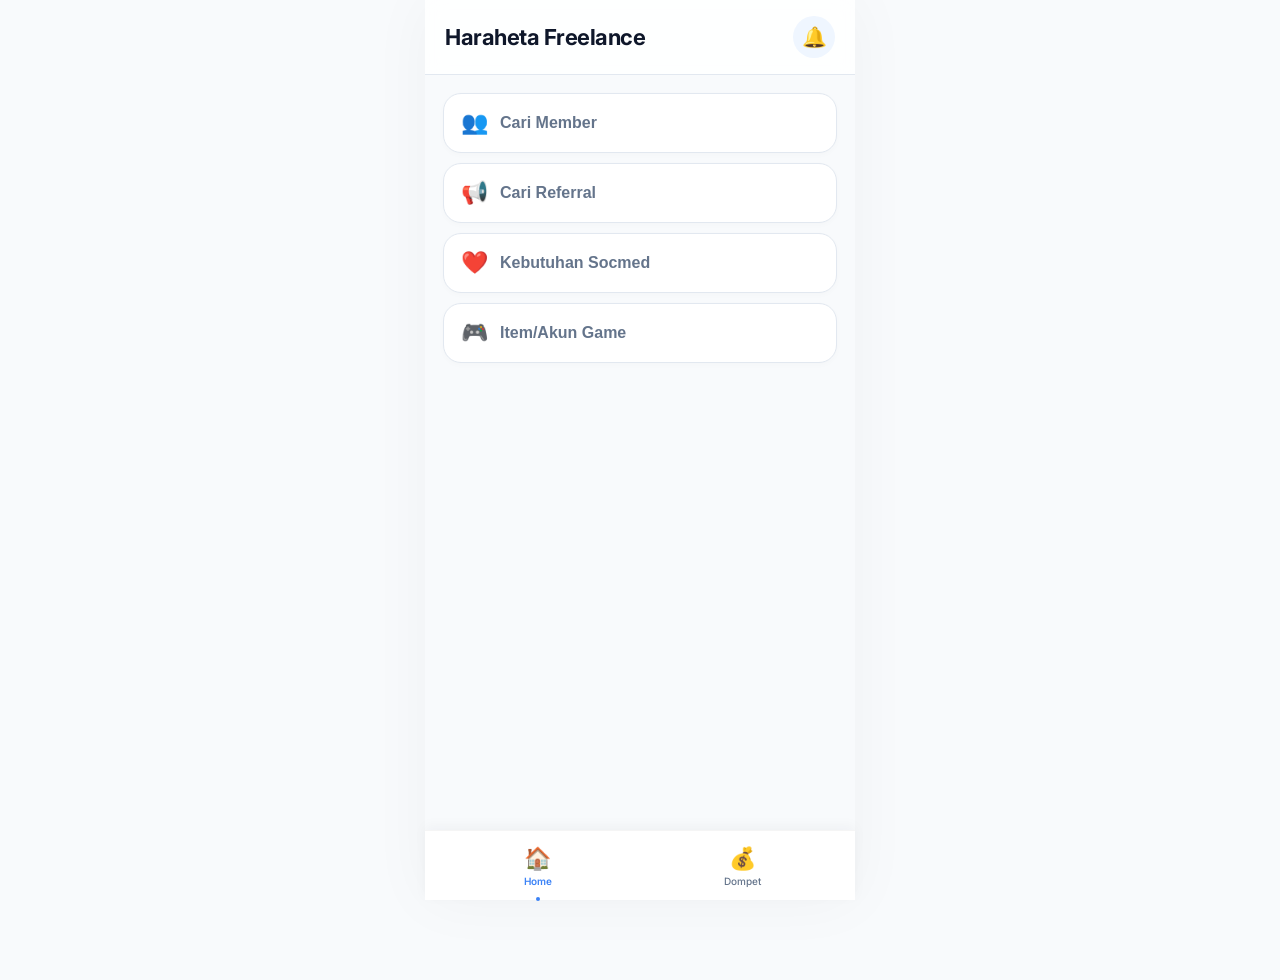
==== index.html @ 8f9dd016 "Add comprehensive withdrawal modal with e-wallet methods (Dana, OVO, Gopay, LinkAja) and xRocket sup" ====
<!DOCTYPE html>
<html lang="id">
<head>
    <meta charset="UTF-8">
    <meta name="viewport" content="width=device-width, initial-scale=1.0, maximum-scale=1.0, user-scalable=no">
    <title>Haraheta Freelance</title>
    <link rel="preconnect" href="https://fonts.googleapis.com">
    <link rel="preconnect" href="https://fonts.gstatic.com" crossorigin>
    <link href="https://fonts.googleapis.com/css2?family=Inter:wght@400;500;600;700&display=swap" rel="stylesheet">
    <script src="https://telegram.org/js/telegram-web-app.js"></script>
    <style>
        :root {
            /* ===== PALET WARNA ===== */
            --primary: #0f172a;       
            --secondary: #3b82f6;     
            --accent-tosca: #0d9488;  
            --bg: #f8fafc;            
            --surface: #ffffff;       
            --text-primary: #1e293b;  
            --text-secondary: #64748b;
            --success: #10b981;       
            --warning: #f59e0b;       
            --danger: #ef4444;        

            --secondary-soft: #eff6ff; 
            --tosca-soft: #ccfbf1;
            --warning-soft: #fef3c7;

            --accent: var(--secondary);
            --accent-soft: var(--secondary-soft);
            --accent-gradient: linear-gradient(135deg, #60a5fa, #3b82f6); 
            
            --divider: #e2e8f0;
            --shadow-card: 0 8px 24px rgba(15, 23, 42, 0.06), 0 2px 6px rgba(15, 23, 42, 0.04);
            --shadow-nav: 0 -4px 12px rgba(15, 23, 42, 0.04);
            
            --radius-2xl: 24px;
            --radius-xl: 18px;
            --radius-lg: 14px;
            --radius-md: 10px;
            --font: 'Inter', -apple-system, BlinkMacSystemFont, 'Segoe UI', Roboto, sans-serif;
            --transition: 0.3s cubic-bezier(0.4, 0, 0.2, 1);
        }

        * { margin: 0; padding: 0; box-sizing: border-box; }

        body {
            font-family: var(--font);
            background: var(--bg);
            color: var(--text-primary);
            display: flex;
            justify-content: center;
            min-height: 100vh;
            padding-bottom: 80px;
            -webkit-tap-highlight-color: transparent;
        }

        .app-container {
            width: 100%;
            max-width: 430px;
            background: var(--bg);
            min-height: 100vh;
            position: relative;
            display: flex;
            flex-direction: column;
            box-shadow: 0 0 60px rgba(0,0,0,0.04);
        }

        .topbar {
            background: rgba(255,255,255,0.85);
            backdrop-filter: blur(10px);
            padding: 16px 20px;
            display: flex;
            align-items: center;
            justify-content: space-between;
            border-bottom: 1px solid var(--divider);
            position: sticky;
            top: 0;
            z-index: 10;
        }
        .topbar h1 {
            font-size: 22px;
            font-weight: 700;
            color: var(--primary);
            letter-spacing: -0.5px;
        }
        .icon-btn {
            background: var(--accent-soft);
            border: none;
            font-size: 20px;
            width: 42px;
            height: 42px;
            border-radius: 50%;
            display: flex;
            align-items: center;
            justify-content: center;
            cursor: pointer;
            transition: transform 0.2s;
        }
        .icon-btn:active { transform: scale(0.92); }

        .page {
            display: none;
            flex: 1;
            padding: 18px;
            flex-direction: column;
            gap: 18px;
            animation: fadeSlide 0.3s ease;
            overflow-y: auto;
        }
        .page.active { display: flex; }

        @keyframes fadeSlide {
            from { opacity: 0; transform: translateY(8px); }
            to { opacity: 1; transform: translateY(0); }
        }

        /* ===== LAYOUT JOBS ===== */
        .jobs-layout {
            display: flex;
            flex-direction: column;
            gap: 16px;
            width: 100%;
            transition: all var(--transition);
        }
        
        .tab-sidebar {
            display: flex;
            flex-direction: column;
            gap: 10px;
            width: 100%;
            transition: width var(--transition);
        }

        .tab-btn {
            display: flex;
            align-items: center;
            background: var(--surface);
            border: 1px solid var(--divider);
            padding: 16px;
            border-radius: var(--radius-xl);
            cursor: pointer;
            color: var(--text-secondary);
            box-shadow: 0 2px 6px rgba(0,0,0,0.02);
            transition: all var(--transition);
            overflow: hidden;
            white-space: nowrap;
        }
        
        .tab-btn.active { 
            background: var(--secondary-soft); 
            color: var(--accent); 
            border-color: var(--accent); 
            box-shadow: 0 4px 12px rgba(59,130,246,0.15); 
        }

        .tab-icon {
            font-size: 22px;
            min-width: 28px;
            display: flex;
            justify-content: center;
        }

        .tab-text {
            font-size: 16px;
            font-weight: 600;
            margin-left: 12px;
            opacity: 1;
            max-width: 200px;
            transition: max-width var(--transition), opacity 0.2s, margin var(--transition);
        }

        .jobs-content {
            display: none;
            flex: 1;
            animation: fadeSlide 0.4s ease;
        }

        .jobs-layout.sidebar-mode {
            flex-direction: row;
            align-items: flex-start;
        }
        .jobs-layout.sidebar-mode .tab-sidebar {
            width: 64px;
            flex-shrink: 0;
            position: sticky;
            top: 0;
        }
        .jobs-layout.sidebar-mode .tab-btn {
            padding: 14px 0;
            justify-content: center;
            border-radius: 16px;
        }
        .jobs-layout.sidebar-mode .tab-text {
            max-width: 0;
            opacity: 0;
            margin-left: 0;
        }
        .jobs-layout.sidebar-mode .jobs-content {
            display: block;
            min-width: 0;
        }

        /* Toast Popup */
        .job-toast {
            position: fixed;
            top: 50%;
            left: 50%;
            transform: translate(-50%, -50%) scale(0.9);
            width: calc(100% - 40px);
            max-width: 390px;
            background: var(--surface);
            border: 2px solid var(--accent);
            padding: 20px;
            border-radius: var(--radius-xl);
            display: flex;
            align-items: center;
            justify-content: center;
            gap: 14px;
            box-shadow: 0 16px 40px rgba(15, 23, 42, 0.15);
            opacity: 0;
            pointer-events: none;
            transition: all 0.15s ease;
            z-index: 9999;
            color: var(--accent);
            font-weight: 700;
        }
        .job-toast.show {
            opacity: 1;
            transform: translate(-50%, -50%) scale(1);
        }

        /* Kartu Tugas */
        .task-card {
            background: var(--surface); border-radius: var(--radius-xl); padding: 18px;
            box-shadow: var(--shadow-card); border: 1px solid rgba(0,0,0,0.03);
            margin-bottom: 12px;
        }
        .task-card:active { transform: scale(0.98); }
        .task-header { display: flex; justify-content: space-between; align-items: center; margin-bottom: 12px; }
        .task-type {
            font-size: 12px; font-weight: 600; padding: 4px 10px; border-radius: 20px;
            background: var(--accent-soft); color: var(--accent);
        }
        .task-price { font-weight: 700; font-size: 20px; color: var(--accent); }
        .task-title { font-weight: 600; font-size: 16px; margin-bottom: 10px; color: var(--text-primary); }
        .task-detail { display: flex; gap: 10px; flex-wrap: wrap; margin-bottom: 14px; }
        .task-detail span {
            background: #f1f5f9; padding: 5px 10px; border-radius: 8px; font-size: 13px;
            color: var(--text-secondary); display: flex; align-items: center; gap: 5px;
        }
        .task-footer { display: flex; justify-content: space-between; align-items: center; }
        .client-rating { font-size: 13px; color: var(--text-secondary); }
        
        .btn-ambil {
            background: var(--accent-gradient); color: white; border: none; padding: 10px 24px;
            border-radius: 30px; font-weight: 600; font-size: 14px; cursor: pointer;
            box-shadow: 0 4px 12px rgba(59,130,246,0.3); transition: all 0.2s;
        }
        .btn-ambil:active { transform: scale(0.95); }
        
        .btn-full { width: 100%; text-align: center; margin-top: 10px; padding: 12px; }

        /* ===== MENU BAWAH (5 ITEM) ===== */
        .bottom-nav {
            position: fixed; bottom: 0; left: 50%; transform: translateX(-50%);
            width: 100%; max-width: 430px; background: rgba(255,255,255,0.9);
            backdrop-filter: blur(12px); display: flex; justify-content: space-between;
            align-items: center; height: 70px; border-top: 1px solid rgba(0,0,0,0.04);
            box-shadow: var(--shadow-nav); padding: 0 10px env(safe-area-inset-bottom, 8px); z-index: 20;
        }
        .nav-item {
            display: flex; flex-direction: column; align-items: center; gap: 4px;
            font-size: 10px; font-weight: 500; color: var(--text-secondary); cursor: pointer;
            padding: 6px; flex: 1; border-radius: 30px; transition: all 0.2s; position: relative;
        }
        .nav-item.active { color: var(--accent); font-weight: 600; }
        .nav-item.active::after {
            content: ''; position: absolute; bottom: -8px; width: 4px; height: 4px;
            background: var(--accent); border-radius: 50%;
        }
        .nav-icon { font-size: 22px; }

        /* Umum - Judul Halaman */
        .page-title { font-size: 20px; font-weight: 700; color: var(--primary); margin-bottom: 8px; }
        .page-subtitle { font-size: 13px; color: var(--text-secondary); margin-bottom: 16px; }

        /* Profile Specific */
        .profile-header { display: flex; flex-direction: column; align-items: center; gap: 12px; margin-bottom: 6px; }
        .avatar-large {
            width: 80px; height: 80px; background: var(--accent-gradient); border-radius: 50%;
            display: flex; align-items: center; justify-content: center; font-size: 36px;
            color: white; font-weight: 700; box-shadow: 0 8px 20px rgba(59,130,246,0.3);
        }
        .profile-name { font-size: 20px; font-weight: 700; color: var(--text-primary); }
        .profile-username { font-size: 14px; color: var(--text-secondary); }
        .profile-id {
            font-size: 12px; color: var(--text-secondary); background: #f1f5f9;
            padding: 4px 10px; border-radius: 20px; display: flex; align-items: center; gap: 6px;
        }
        .badge-row { display: flex; gap: 6px; }
        .badge {
            font-size: 11px; font-weight: 600; padding: 4px 12px; border-radius: 20px;
            background: var(--accent-soft); color: var(--accent);
        }
        .stat-grid { display: grid; grid-template-columns: 1fr 1fr; gap: 12px; }
        .stat-card {
            background: var(--surface); border-radius: var(--radius-lg); padding: 14px;
            box-shadow: var(--shadow-card); text-align: center;
        }
        .stat-value { font-size: 22px; font-weight: 700; color: var(--accent); }
        .stat-label { font-size: 12px; color: var(--text-secondary); margin-top: 4px; }
        
        .referral-menu {
            background: var(--surface); border-radius: var(--radius-xl); padding: 16px;
            box-shadow: var(--shadow-card); display: flex; justify-content: space-between;
            align-items: center; cursor: pointer;
        }
        .referral-menu:active { background: #f8fafc; }

        /* ===== MODAL STYLES ===== */
        .modal-overlay {
            display: none; position: fixed; top: 0; left: 0; right: 0; bottom: 0;
            background: rgba(15,23,42,0.4); backdrop-filter: blur(4px); z-index: 100;
            align-items: flex-end; justify-content: center;
        }
        .modal-overlay.active { display: flex; }
        .modal-sheet {
            background: var(--surface); width: 100%; max-width: 430px;
            border-radius: var(--radius-2xl) var(--radius-2xl) 0 0; padding: 24px 20px 40px;
            box-shadow: 0 -10px 30px rgba(15,23,42,0.1); animation: slideUp 0.3s ease;
            max-height: 88vh; overflow-y: auto;
        }
        @keyframes slideUp {
            from { transform: translateY(100%); }
            to { transform: translateY(0); }
        }
        .modal-sheet h3 { font-size: 18px; margin-bottom: 20px; font-weight: 600; color: var(--primary); }

        .option-card {
            display: flex; align-items: center; justify-content: space-between;
            padding: 16px; border: 1px solid var(--divider); border-radius: var(--radius-lg);
            margin-bottom: 12px; cursor: pointer; background: #ffffff;
            transition: all 0.2s;
        }
        .option-card:active { background: var(--accent-soft); border-color: var(--accent); }
        .option-left { display: flex; align-items: center; gap: 12px; }
        .option-icon {
            width: 48px; height: 48px; border-radius: 12px;
            background: #f1f5f9; display: flex; align-items: center; justify-content: center; font-size: 24px;
        }
        .option-text { font-weight: 500; color: var(--text-primary); }
        .option-text small { display: block; font-size: 12px; color: var(--text-secondary); margin-top: 4px; font-weight: 400; }
        
        .cancel-btn {
            width: 100%; margin-top: 8px; padding: 12px; background: transparent;
            border: 1px solid var(--divider); border-radius: var(--radius-md); font-weight: 600;
            cursor: pointer; font-size: 15px; color: var(--text-primary);
        }

        /* Wallet Specific */
        .balance-card {
            background: var(--surface); border-radius: var(--radius-2xl); padding: 24px;
            box-shadow: var(--shadow-card); text-align: center;
        }
        .balance-label { font-size: 14px; color: var(--text-secondary); margin-bottom: 8px; }
        .balance-amount { font-size: 36px; font-weight: 700; color: var(--primary); }
        .balance-idr { font-size: 14px; color: var(--text-secondary); margin-top: 4px; }
        .action-row { display: flex; gap: 12px; margin-top: 16px; }
        .btn-action {
            flex: 1; padding: 12px; border-radius: var(--radius-md); font-weight: 600;
            font-size: 15px; cursor: pointer; border: none; text-align: center; transition: all 0.2s;
        }
        .btn-deposit { background: var(--accent-gradient); color: white; box-shadow: 0 4px 12px rgba(59,130,246,0.3); }
        .btn-withdraw { background: white; border: 1px solid var(--accent); color: var(--accent); }
        .btn-action:active { transform: scale(0.95); }
        
        .section-title { font-weight: 600; font-size: 16px; margin-bottom: 8px; color: var(--primary); }
        .tx-list { display: flex; flex-direction: column; gap: 10px; }
        .tx-item {
            background: var(--surface); border-radius: var(--radius-md); padding: 12px;
            display: flex; justify-content: space-between; align-items: center; box-shadow: 0 2px 6px rgba(0,0,0,0.02);
        }
        .tx-info { display: flex; flex-direction: column; }
        .tx-title { font-weight: 500; font-size: 14px; color: var(--text-primary); }
        .tx-date { font-size: 12px; color: var(--text-secondary); }
        .tx-amount { font-weight: 600; font-size: 14px; }
        .tx-amount.plus { color: var(--success); } 
        .tx-amount.minus { color: var(--danger); } 

        /* Form Inputs (Digunakan di Deploy & Submit) */
        .field-group { margin-bottom: 16px; }
        .field-label { display: block; font-size: 13px; font-weight: 600; color: var(--text-secondary); margin-bottom: 8px; }
        .amount-input-wrap {
            display: flex; align-items: center; border: 1px solid var(--divider);
            border-radius: var(--radius-md); padding: 0 14px; background: white;
        }
        .amount-input-wrap span { color: var(--text-secondary); font-weight: 600; font-size: 15px; }
        .amount-input-wrap input {
            border: none; outline: none; flex: 1; padding: 13px 8px; font-size: 16px;
            font-weight: 600; font-family: var(--font); color: var(--text-primary); background: transparent; min-width: 0;
        }
        .textarea-input {
            width: 100%; border: 1px solid var(--divider); border-radius: var(--radius-md);
            padding: 12px 14px; font-size: 14px; font-family: var(--font); resize: none;
            min-height: 70px; outline: none; color: var(--text-primary);
        }
        .textarea-input:focus { border-color: var(--accent); }
        
        .confirm-btn {
            width: 100%; padding: 14px; border-radius: var(--radius-md); border: none;
            background: var(--accent-gradient); color: white; font-weight: 700; font-size: 15px;
            cursor: pointer; box-shadow: 0 4px 12px rgba(59,130,246,0.3); margin-top: 4px;
        }
        .confirm-btn:active { transform: scale(0.97); }
        .confirm-btn:disabled { opacity: 0.5; cursor: not-allowed; box-shadow: none; transform: none; }

        /* ===== WITHDRAWAL MODAL & FORMS ===== */
        .withdrawal-tabs {
            display: flex; background: var(--surface); border-radius: var(--radius-lg);
            padding: 4px; gap: 4px; margin-bottom: 16px; box-shadow: var(--shadow-card);
        }
        .withdrawal-tab-btn {
            flex: 1; text-align: center; padding: 10px; border: none; background: transparent;
            border-radius: var(--radius-md); font-size: 12px; font-weight: 600; color: var(--text-secondary);
            cursor: pointer; transition: all 0.2s;
        }
        .withdrawal-tab-btn.active {
            background: var(--accent-gradient); color: white; box-shadow: 0 4px 10px rgba(59,130,246,0.25);
        }

        .withdrawal-content { display: none; }
        .withdrawal-content.active { display: block; }

        .ewallet-methods {
            display: grid; grid-template-columns: repeat(2, 1fr); gap: 8px; margin-bottom: 16px;
        }
        .ewallet-method-btn {
            padding: 12px; border-radius: var(--radius-md); border: 1px solid var(--divider);
            background: white; font-size: 13px; font-weight: 600; color: var(--text-secondary);
            cursor: pointer; text-align: center; transition: all 0.2s; display: flex; flex-direction: column;
            align-items: center; gap: 6px;
        }
        .ewallet-method-btn .emoji { font-size: 24px; }
        .ewallet-method-btn.active {
            background: var(--accent-soft); border-color: var(--accent); color: var(--accent);
        }

        .amount-estimate-box {
            background: var(--secondary-soft); border-radius: var(--radius-md);
            padding: 12px 14px; margin-bottom: 16px; font-size: 13px; color: var(--text-primary);
        }

        .withdrawal-address-help {
            background: var(--bg); border-left: 3px solid var(--accent);
            border-radius: var(--radius-md); padding: 10px 12px; margin-bottom: 12px;
            font-size: 12px; color: var(--text-secondary); line-height: 1.5;
        }

        .withdrawal-toast {
            position: fixed; bottom: 80px; left: 50%; transform: translateX(-50%);
            background: var(--surface); border: 2px solid var(--success);
            padding: 12px 16px; border-radius: var(--radius-md); box-shadow: 0 8px 24px rgba(15, 23, 42, 0.12);
            display: flex; align-items: center; gap: 10px; font-size: 13px; font-weight: 600;
            color: var(--success); animation: slideInUp 0.3s ease; z-index: 9999;
            white-space: nowrap; max-width: 90%;
            opacity: 0; pointer-events: none;
        }
        .withdrawal-toast.show {
            opacity: 1;
            animation: slideInUp 0.3s ease forwards;
        }

        .field-error { display: none; font-size: 12px; color: var(--danger); margin-top: 6px; }
        .field-error.show { display: block; }

        .empty-state {
            text-align: center; padding: 40px 20px; color: var(--text-secondary);
            font-size: 13px; line-height: 1.6; background: var(--surface); border-radius: var(--radius-xl);
            border: 1px dashed var(--divider);
        }

        .upload-box {
            border: 2px dashed var(--divider);
            border-radius: var(--radius-md);
            padding: 24px;
            text-align: center;
            color: var(--text-secondary);
            cursor: pointer;
            margin-bottom: 16px;
            background: var(--bg);
            transition: all 0.2s;
        }
        .upload-box:active { background: #e2e8f0; }
        .upload-icon { font-size: 32px; margin-bottom: 8px; color: var(--secondary); display: block;}
    </style>
</head>
<body>
    <div class="app-container">
        <div class="topbar">
            <h1>Haraheta Freelance</h1>
            <button class="icon-btn">🔔</button>
        </div>

        <!-- 1. JOBS PAGE (MARKETPLACE) -->
        <div class="page active" id="page-jobs">
            <div class="jobs-layout" id="jobsLayout">
                
                <div class="tab-sidebar">
                    <button class="tab-btn" data-tab="member"><span class="tab-icon">👥</span><span class="tab-text">Cari Member</span></button>
                    <button class="tab-btn" data-tab="referral"><span class="tab-icon">📢</span><span class="tab-text">Cari Referral</span></button>
                    <button class="tab-btn" data-tab="socmed"><span class="tab-icon">❤️</span><span class="tab-text">Kebutuhan Socmed</span></button>
                    <button class="tab-btn" data-tab="other"><span class="tab-icon">🎮</span><span class="tab-text">Item/Akun Game</span></button>
                </div>

                <div class="jobs-content" id="jobsContent">
                    <div id="tasks-member" style="display:none;"></div>
                    <div id="tasks-referral" style="display:none;"></div>
                    <div id="tasks-socmed" style="display:none;"></div>
                    <div id="tasks-other" style="display:none;"></div>
                </div>
            </div>

            <!-- Toast Pop-up 0.3 Detik -->
            <div id="jobToast" class="job-toast"></div>
        </div>

        <!-- 4. DOMPET PAGE -->
        <div class="page" id="page-wallet">
            <div class="balance-card">
                <div class="balance-label">Saldo Tersedia</div>
                <div class="balance-amount" id="walletBalanceAmount">Rp 0</div>
                <div class="balance-idr" id="walletBalanceUsdt">≈ 0 USDT</div>
                <div class="action-row">
                    <button class="btn-action btn-deposit" id="depositBtn">➕ Deposit</button>
                    <button class="btn-action btn-withdraw" id="withdrawBtn">💸 Withdraw</button>
                </div>
            </div>

            <div class="section-title" style="margin-top:16px;">📋 Transaksi Terakhir</div>
            <div class="tx-list" id="txList">
                <div class="empty-state" style="padding:20px;">Belum ada transaksi.</div>
            </div>
        </div>

        <!-- WITHDRAWAL MODAL -->
        <div class="modal-overlay" id="withdrawalModal">
            <div class="modal-sheet">
                <div style="display: flex; justify-content: space-between; align-items: center; margin-bottom: 20px;">
                    <h3>💸 Withdraw Saldo</h3>
                    <button id="closeWithdrawalModal" style="background: none; border: none; font-size: 24px; cursor: pointer; color: var(--text-secondary);">✕</button>
                </div>

                <!-- Tabs -->
                <div class="withdrawal-tabs">
                    <button class="withdrawal-tab-btn active" data-withdrawal-tab="xrocket">🚀 xRocket</button>
                    <button class="withdrawal-tab-btn" data-withdrawal-tab="ewallet">💳 E-Wallet</button>
                </div>

                <!-- xRocket Content -->
                <div id="xrocketWithdrawContent" class="withdrawal-content active">
                    <div class="withdrawal-address-help">
                        📍 <strong>TON/USDT Wallet Address</strong><br>
                        Masukkan address dompet TON atau USDT kamu dari xRocket/Tonkeeper/OKX Wallet, dsb.
                    </div>

                    <div class="field-group">
                        <label class="field-label" for="xrocketAmountInput">Jumlah Withdraw (Rp)</label>
                        <div class="amount-input-wrap">
                            <span>Rp</span>
                            <input type="text" inputmode="numeric" id="xrocketAmountInput" placeholder="Min. Rp 50.000">
                        </div>
                        <div class="field-error" id="xrocketAmountError" style="margin-top: 6px;">Minimal withdraw Rp 50.000</div>
                        <div class="amount-estimate-box" style="margin-top: 10px;">
                            Estimasi: <strong id="xrocketUsdtEstimate">0 USDT</strong>
                        </div>
                    </div>

                    <div class="field-group">
                        <label class="field-label" for="xrocketAddressInput">TON/USDT Wallet Address</label>
                        <input type="text" class="textarea-input" id="xrocketAddressInput" style="min-height: 50px;" placeholder="EQ... atau 0x...">
                        <div class="field-error" id="xrocketAddressError"></div>
                    </div>

                    <button class="confirm-btn" id="btnXrocketWithdraw">Withdraw Sekarang</button>
                </div>

                <!-- E-Wallet Content -->
                <div id="ewalletWithdrawContent" class="withdrawal-content" style="display: none;">
                    <div class="field-group">
                        <label class="field-label">Pilih Metode E-Wallet</label>
                        <div class="ewallet-methods">
                            <button class="ewallet-method-btn" data-ewallet-method="dana">
                                <span class="emoji">💜</span>
                                <span>DANA</span>
                            </button>
                            <button class="ewallet-method-btn" data-ewallet-method="ovo">
                                <span class="emoji">🟣</span>
                                <span>OVO</span>
                            </button>
                            <button class="ewallet-method-btn" data-ewallet-method="gopay">
                                <span class="emoji">🔵</span>
                                <span>GoPay</span>
                            </button>
                            <button class="ewallet-method-btn" data-ewallet-method="linkaja">
                                <span class="emoji">🟡</span>
                                <span>LinkAja</span>
                            </button>
                        </div>
                    </div>

                    <div class="field-group">
                        <label class="field-label" for="ewalletAmountInput">Jumlah Withdraw (Rp)</label>
                        <div class="amount-input-wrap">
                            <span>Rp</span>
                            <input type="text" inputmode="numeric" id="ewalletAmountInput" placeholder="Min. Rp 50.000">
                        </div>
                        <div class="field-error" id="ewalletAmountError" style="margin-top: 6px;">Minimal withdraw Rp 50.000</div>
                        <div class="amount-estimate-box" style="margin-top: 10px;">
                            <div id="ewalletFeeEstimate">Rp 0 + Rp 10.000 (biaya) = <strong>Rp 10.000</strong></div>
                        </div>
                    </div>

                    <div class="field-group">
                        <label class="field-label" for="ewalletPhoneInput">Nomor Telepon E-Wallet</label>
                        <div class="amount-input-wrap">
                            <span>+62</span>
                            <input type="text" inputmode="tel" id="ewalletPhoneInput" placeholder="812345678 (tanpa 0 di depan)">
                        </div>
                    </div>

                    <button class="confirm-btn" id="btnEwalletWithdraw">Withdraw Sekarang</button>
                </div>

                <p style="font-size: 11px; color: var(--text-secondary); margin-top: 12px; text-align: center; line-height: 1.5;">
                    ⏳ Withdrawal sedang diproses. Kamu akan menerima notifikasi Telegram saat selesai.
                </p>
            </div>
        </div>

        <!-- Withdrawal Toast -->
        <div id="withdrawalToast" class="withdrawal-toast"></div>

        <!-- BOTTOM NAVIGATION -->
        <div class="bottom-nav">
            <div class="nav-item active" onclick="switchPage('page-jobs')">
                <span class="nav-icon">🏠</span> <span>Home</span>
            </div>
            <div class="nav-item" onclick="switchPage('page-wallet')">
                <span class="nav-icon">💰</span> <span>Dompet</span>
            </div>
        </div>
    </div>

    <script src="js/withdrawalManager.js"></script>
    <script>
        // Main App Scripts
        function switchPage(pageId) {
            document.querySelectorAll('.page').forEach(p => p.classList.remove('active'));
            document.getElementById(pageId)?.classList.add('active');
            
            document.querySelectorAll('.nav-item').forEach(n => n.classList.remove('active'));
            event.target.closest('.nav-item')?.classList.add('active');
        }

        // Withdraw button handler
        document.getElementById('withdrawBtn')?.addEventListener('click', () => {
            document.getElementById('withdrawalModal')?.classList.add('active');
        });

        document.getElementById('closeWithdrawalModal')?.addEventListener('click', () => {
            document.getElementById('withdrawalModal')?.classList.remove('active');
        });

        // Tab switching for withdrawal
        document.querySelectorAll('[data-withdrawal-tab]').forEach(btn => {
            btn.addEventListener('click', () => {
                const tab = btn.getAttribute('data-withdrawal-tab');
                document.querySelectorAll('[data-withdrawal-tab]').forEach(b => b.classList.remove('active'));
                btn.classList.add('active');
                
                document.getElementById('xrocketWithdrawContent').style.display = tab === 'xrocket' ? 'block' : 'none';
                document.getElementById('ewalletWithdrawContent').style.display = tab === 'ewallet' ? 'block' : 'none';
            });
        });

        // E-wallet method selection
        document.querySelectorAll('[data-ewallet-method]').forEach(btn => {
            btn.addEventListener('click', () => {
                document.querySelectorAll('[data-ewallet-method]').forEach(b => b.classList.remove('active'));
                btn.classList.add('active');
            });
        });

        // xRocket amount input formatter
        document.getElementById('xrocketAmountInput')?.addEventListener('input', (e) => {
            const digits = e.target.value.replace(/\D/g, '');
            e.target.value = digits ? Number(digits).toLocaleString('id-ID') : '';
            
            const amount = parseInt(digits) || 0;
            const usdt = (amount / 16300).toFixed(2);
            document.getElementById('xrocketUsdtEstimate').textContent = amount > 0 ? `${usdt} USDT (~Rp ${amount.toLocaleString('id-ID')})` : '0 USDT';
        });

        // E-wallet amount input formatter
        document.getElementById('ewalletAmountInput')?.addEventListener('input', (e) => {
            const digits = e.target.value.replace(/\D/g, '');
            e.target.value = digits ? Number(digits).toLocaleString('id-ID') : '';
            
            const amount = parseInt(digits) || 0;
            const fee = 10000;
            const total = amount + fee;
            document.getElementById('ewalletFeeEstimate').innerHTML = `
                Rp ${amount.toLocaleString('id-ID')} + Rp ${fee.toLocaleString('id-ID')} (biaya) = <strong>Rp ${total.toLocaleString('id-ID')}</strong>
            `;
        });
    </script>
</body>
</html>
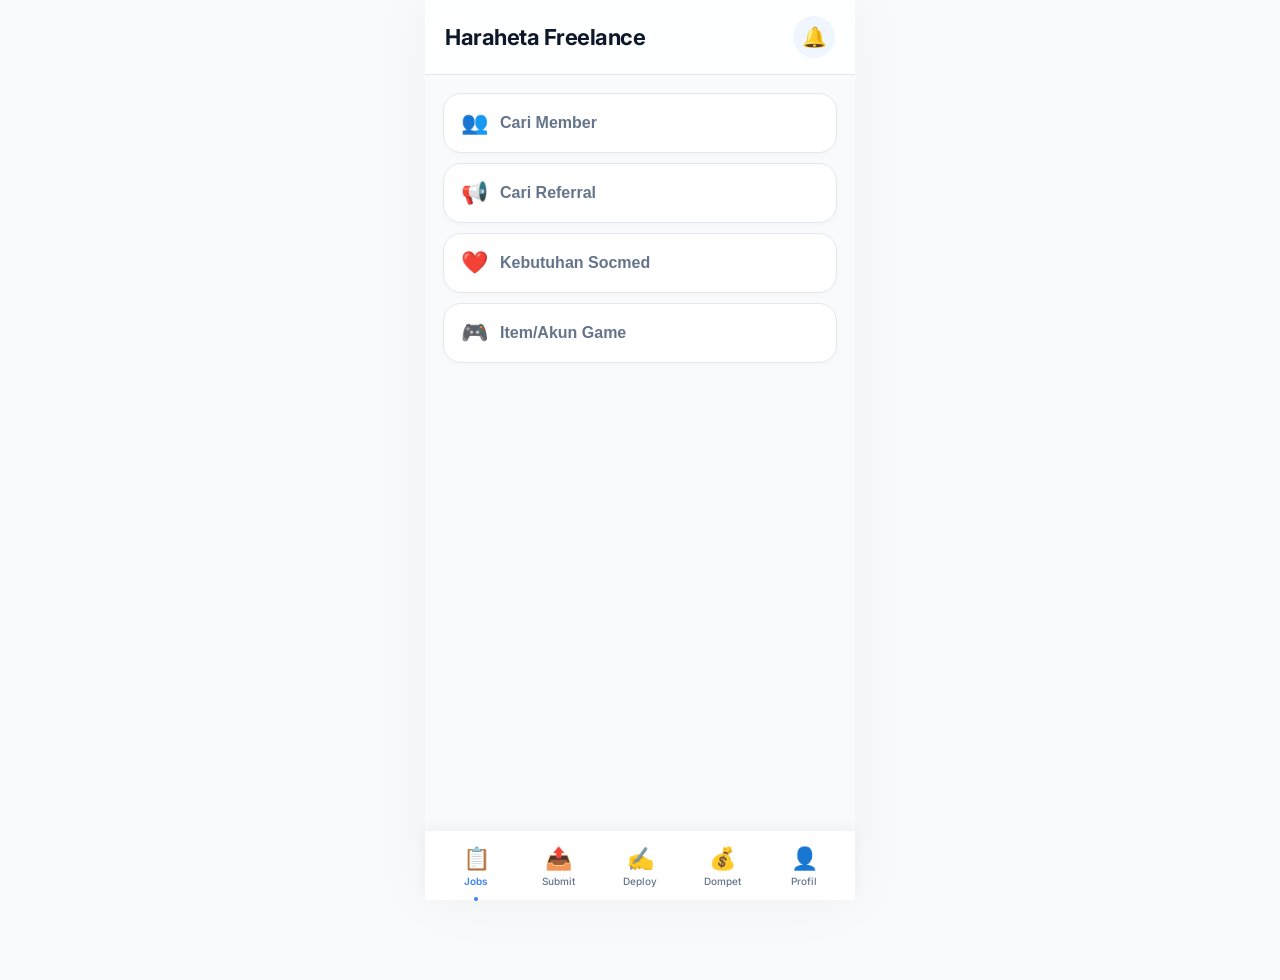
==== commit e0400690: "fix: restore full app and merge new withdrawal modal" ====
--- a/index.html
+++ b/index.html
@@ -415,6 +415,86 @@
         .confirm-btn:active { transform: scale(0.97); }
         .confirm-btn:disabled { opacity: 0.5; cursor: not-allowed; box-shadow: none; transform: none; }
 
+        /* ===== UI DEPLOY TASK ===== */
+        .job-type-select { display: flex; gap: 8px; margin-bottom: 16px; overflow-x: auto; white-space: nowrap; padding-bottom: 4px;}
+        .job-type-select::-webkit-scrollbar { display: none; }
+        .job-type-btn {
+            flex: 1 0 auto; padding: 12px 16px; border-radius: var(--radius-md); border: 1px solid var(--divider);
+            background: white; font-size: 13px; font-weight: 600; cursor: pointer; color: var(--text-secondary); text-align: center;
+        }
+        .job-type-btn.active { background: var(--accent-soft); border-color: var(--accent); color: var(--accent); }
+        
+        .quick-amounts { display: flex; gap: 8px; margin-top: 10px; flex-wrap: wrap; }
+        .quick-amount-btn {
+            padding: 7px 14px; border-radius: 20px; border: 1px solid var(--divider);
+            background: white; font-size: 12px; font-weight: 600; cursor: pointer; color: var(--text-secondary);
+        }
+        .quick-amount-btn.active { background: var(--accent-soft); border-color: var(--accent); color: var(--accent); }
+        
+        .escrow-note {
+            display: flex; gap: 8px; background: var(--warning-soft); border: 1px solid var(--warning);
+            border-radius: var(--radius-md); padding: 10px 12px; font-size: 12px; color: #b45309; 
+            margin-bottom: 16px; align-items: flex-start;
+        }
+        .fee-breakdown {
+            background: var(--bg); border-radius: var(--radius-md); padding: 12px 14px;
+            margin-bottom: 16px; display: flex; flex-direction: column; gap: 6px;
+        }
+        .fee-row { display: flex; justify-content: space-between; font-size: 13px; color: var(--text-primary); }
+        .fee-row span:first-child { color: var(--text-secondary); }
+        .fee-row.total { border-top: 1px solid var(--divider); padding-top: 6px; margin-top: 2px; font-weight: 700; }
+
+        /* ===== PANEL ORDER MEMBER (DEPLOY) ===== */
+        .target-select { display: grid; grid-template-columns: repeat(3, 1fr); gap: 8px; }
+        .target-btn {
+            display: flex; flex-direction: column; align-items: center; gap: 5px;
+            padding: 14px 6px; border-radius: var(--radius-md); border: 1px solid var(--divider);
+            background: white; cursor: pointer; transition: all 0.2s;
+        }
+        .target-icon { font-size: 20px; }
+        .target-label { font-size: 12px; font-weight: 600; color: var(--text-secondary); }
+        .target-btn.active { background: var(--accent-soft); border-color: var(--accent); }
+        .target-btn.active .target-label { color: var(--accent); }
+
+        .price-tier-note {
+            font-size: 12px; color: var(--text-secondary); background: var(--bg);
+            border: 1px dashed var(--divider); border-radius: var(--radius-md);
+            padding: 10px 12px; margin-bottom: 16px; line-height: 1.5;
+        }
+        .price-tier-note strong { color: var(--accent); }
+
+        .member-estimate-box {
+            background: var(--secondary-soft); border-radius: var(--radius-md);
+            padding: 12px 14px; margin-bottom: 16px; display: flex; flex-direction: column; gap: 6px;
+        }
+        .estimate-row { display: flex; justify-content: space-between; font-size: 13px; color: var(--text-primary); }
+        .estimate-row span:first-child { color: var(--text-secondary); }
+        .estimate-row.highlight { font-weight: 700; font-size: 15px; color: var(--accent); }
+
+        .antidup-card {
+            background: var(--surface); border: 1px solid var(--divider); border-radius: var(--radius-lg);
+            padding: 14px 16px; margin-bottom: 16px; transition: all 0.2s;
+        }
+        .antidup-card.is-active { border-color: var(--success); background: #f0fdf4; }
+        .antidup-head { display: flex; align-items: center; justify-content: space-between; gap: 12px; margin-bottom: 8px; }
+        .antidup-title { font-weight: 600; font-size: 14px; color: var(--text-primary); }
+        .antidup-desc { font-size: 12px; color: var(--text-secondary); line-height: 1.5; margin: 0; }
+        .antidup-status { font-size: 12px; color: var(--success); font-weight: 600; line-height: 1.5; }
+
+        .switch { position: relative; display: inline-block; width: 44px; height: 24px; flex-shrink: 0; }
+        .switch input { opacity: 0; width: 0; height: 0; }
+        .switch .slider {
+            position: absolute; cursor: pointer; top: 0; left: 0; right: 0; bottom: 0;
+            background-color: #cbd5e1; transition: 0.2s; border-radius: 24px;
+        }
+        .switch .slider:before {
+            position: absolute; content: ""; height: 18px; width: 18px; left: 3px; bottom: 3px;
+            background-color: white; transition: 0.2s; border-radius: 50%;
+        }
+        .switch input:checked + .slider { background-color: var(--accent); }
+        .switch input:checked + .slider:before { transform: translateX(20px); }
+        .switch input:disabled + .slider { cursor: not-allowed; opacity: 0.85; }
+
         /* ===== WITHDRAWAL MODAL & FORMS ===== */
         .withdrawal-tabs {
             display: flex; background: var(--surface); border-radius: var(--radius-lg);
@@ -428,10 +508,8 @@
         .withdrawal-tab-btn.active {
             background: var(--accent-gradient); color: white; box-shadow: 0 4px 10px rgba(59,130,246,0.25);
         }
-
         .withdrawal-content { display: none; }
         .withdrawal-content.active { display: block; }
-
         .ewallet-methods {
             display: grid; grid-template-columns: repeat(2, 1fr); gap: 8px; margin-bottom: 16px;
         }
@@ -445,34 +523,88 @@
         .ewallet-method-btn.active {
             background: var(--accent-soft); border-color: var(--accent); color: var(--accent);
         }
-
         .amount-estimate-box {
             background: var(--secondary-soft); border-radius: var(--radius-md);
             padding: 12px 14px; margin-bottom: 16px; font-size: 13px; color: var(--text-primary);
         }
-
         .withdrawal-address-help {
             background: var(--bg); border-left: 3px solid var(--accent);
             border-radius: var(--radius-md); padding: 10px 12px; margin-bottom: 12px;
             font-size: 12px; color: var(--text-secondary); line-height: 1.5;
         }
-
         .withdrawal-toast {
             position: fixed; bottom: 80px; left: 50%; transform: translateX(-50%);
             background: var(--surface); border: 2px solid var(--success);
             padding: 12px 16px; border-radius: var(--radius-md); box-shadow: 0 8px 24px rgba(15, 23, 42, 0.12);
-            display: flex; align-items: center; gap: 10px; font-size: 13px; font-weight: 600;
+            display: flex; align-items: center; justify-content: center; gap: 10px; font-size: 13px; font-weight: 600;
             color: var(--success); animation: slideInUp 0.3s ease; z-index: 9999;
-            white-space: nowrap; max-width: 90%;
+            max-width: 90%; text-align: center; line-height: 1.4;
             opacity: 0; pointer-events: none;
         }
         .withdrawal-toast.show {
             opacity: 1;
             animation: slideInUp 0.3s ease forwards;
         }
+        @keyframes slideInUp {
+            from { transform: translate(-50%, 12px); opacity: 0; }
+            to { transform: translate(-50%, 0); opacity: 1; }
+        }
 
         .field-error { display: none; font-size: 12px; color: var(--danger); margin-top: 6px; }
         .field-error.show { display: block; }
+
+        /* ===== PANEL ORDER REFERRAL (DEPLOY) ===== */
+        .ref-tier-select { display: flex; flex-direction: column; gap: 10px; }
+        .ref-tier-btn {
+            display: flex; align-items: flex-start; gap: 12px; text-align: left;
+            padding: 14px; border-radius: var(--radius-lg); border: 1px solid var(--divider);
+            background: white; cursor: pointer; transition: all 0.2s;
+        }
+        .ref-tier-btn.active { background: var(--accent-soft); border-color: var(--accent); }
+        .ref-tier-emoji { font-size: 24px; flex-shrink: 0; line-height: 1.3; }
+        .ref-tier-text { display: flex; flex-direction: column; gap: 2px; }
+        .ref-tier-name { font-weight: 600; font-size: 14px; color: var(--text-primary); }
+        .ref-tier-desc { font-size: 12px; color: var(--text-secondary); line-height: 1.4; }
+        .ref-tier-btn.active .ref-tier-name { color: var(--accent); }
+
+        /* ===== PANEL ORDER SOCMED (DEPLOY) ===== */
+        .platform-grid { display: grid; grid-template-columns: repeat(5, 1fr); gap: 8px; }
+        .platform-btn {
+            display: flex; flex-direction: column; align-items: center; gap: 4px;
+            padding: 10px 4px; border-radius: var(--radius-md); border: 1px solid var(--divider);
+            background: white; cursor: pointer; transition: all 0.2s;
+        }
+        .platform-btn .platform-icon { font-size: 20px; line-height: 1; }
+        .platform-btn .platform-label { font-size: 10px; font-weight: 600; color: var(--text-secondary); text-align: center; line-height: 1.2; }
+        .platform-btn.active { background: var(--accent-soft); border-color: var(--accent); }
+        .platform-btn.active .platform-label { color: var(--accent); }
+
+        .action-chip-list { display: flex; flex-wrap: wrap; gap: 8px; }
+        .action-chip {
+            padding: 8px 14px; border-radius: 16px; border: 1px solid var(--divider);
+            background: white; cursor: pointer; display: flex; flex-direction: column;
+            align-items: center; gap: 2px; transition: all 0.2s;
+        }
+        .action-chip span:first-child { font-size: 12px; font-weight: 600; color: var(--text-secondary); }
+        .action-chip-price { font-size: 11px; font-weight: 700; color: var(--accent); }
+        .action-chip.active { background: var(--accent-soft); border-color: var(--accent); }
+        .action-chip.active span:first-child { color: var(--accent); }
+
+        /* ===== PANEL REKBER GAME (DEPLOY) ===== */
+        .rekber-type-grid { display: grid; grid-template-columns: repeat(2, 1fr); gap: 8px; }
+        .rekber-type-btn {
+            padding: 12px 10px; border-radius: var(--radius-md); border: 1px solid var(--divider);
+            background: white; font-size: 12px; font-weight: 600; color: var(--text-secondary);
+            cursor: pointer; text-align: center; transition: all 0.2s;
+        }
+        .rekber-type-btn.active { background: var(--accent-soft); border-color: var(--accent); color: var(--accent); }
+
+        .rekber-agree-row {
+            display: flex; align-items: flex-start; gap: 10px; padding: 12px;
+            background: var(--bg); border: 1px solid var(--divider); border-radius: var(--radius-md);
+            margin-bottom: 4px; cursor: pointer; font-size: 12px; color: var(--text-secondary); line-height: 1.5;
+        }
+        .rekber-agree-row input[type="checkbox"] { margin-top: 2px; flex-shrink: 0; width: 16px; height: 16px; accent-color: var(--accent); }
 
         .empty-state {
             text-align: center; padding: 40px 20px; color: var(--text-secondary);
@@ -480,6 +612,35 @@
             border: 1px dashed var(--divider);
         }
 
+        /* ===== SUBTAB CLIENT DI HALAMAN DEPLOY (beda model dari tab Jobs & chip job-type) ===== */
+        .deploy-subtabs {
+            display: flex; background: var(--surface); border-radius: var(--radius-lg);
+            padding: 4px; gap: 4px; margin-bottom: 18px; box-shadow: var(--shadow-card);
+        }
+        .deploy-subtab-btn {
+            flex: 1; text-align: center; padding: 10px 4px; border: none; background: transparent;
+            border-radius: var(--radius-md); font-size: 11px; font-weight: 600; color: var(--text-secondary);
+            cursor: pointer; transition: all 0.2s; display: flex; flex-direction: column; align-items: center; gap: 3px;
+        }
+        .deploy-subtab-icon { font-size: 17px; line-height: 1; }
+        .deploy-subtab-btn.active { background: var(--accent-gradient); color: white; box-shadow: 0 4px 10px rgba(59,130,246,0.25); }
+
+        .monitor-claim-row {
+            display: flex; align-items: flex-start; gap: 10px;
+            background: var(--bg); border-radius: var(--radius-md); padding: 10px 12px;
+            margin-top: 8px; font-size: 12px; color: var(--text-secondary);
+        }
+        .proof-thumb {
+            width: 56px; height: 56px; object-fit: cover; border-radius: var(--radius-md);
+            border: 1px solid var(--divider); cursor: pointer; flex-shrink: 0; background: white;
+        }
+        .proof-thumb-empty {
+            width: 56px; height: 56px; border-radius: var(--radius-md); border: 1px dashed var(--divider);
+            display: flex; align-items: center; justify-content: center; text-align: center;
+            font-size: 9px; color: var(--text-secondary); flex-shrink: 0; background: var(--surface); line-height: 1.3;
+        }
+
+        /* ===== UI SUBMIT TASK (Bukti Upload) ===== */
         .upload-box {
             border: 2px dashed var(--divider);
             border-radius: var(--radius-md);
@@ -525,6 +686,449 @@
             <div id="jobToast" class="job-toast"></div>
         </div>
 
+        <!-- 2. SUBMIT PAGE (HALAMAN KHUSUS WORKER) -->
+        <div class="page" id="page-submit">
+            <div class="page-title">📤 Submit Tugas</div>
+            <div class="page-subtitle">Kirim bukti screenshot tugas yang sudah kamu ambil.</div>
+
+            <!-- Subtab khusus client, muncul begitu pernah deploy minimal 1 job -->
+            <div class="deploy-subtabs" id="clientSubtabs" style="display:none;">
+                <button class="deploy-subtab-btn active" data-subtab="submit">
+                    <span class="deploy-subtab-icon">📤</span><span>Submit Tugas</span>
+                </button>
+                <button class="deploy-subtab-btn" data-subtab="monitor">
+                    <span class="deploy-subtab-icon">👀</span><span>Monitor Live</span>
+                </button>
+                <button class="deploy-subtab-btn" data-subtab="history">
+                    <span class="deploy-subtab-icon">📜</span><span>History</span>
+                </button>
+            </div>
+
+            <div id="submitTugasContent">
+                <div id="submitActiveList"></div>
+                <div class="section-title" id="submitDoneLabel" style="display:none; margin-top:8px;">✅ Menunggu Review</div>
+                <div id="submitDoneList"></div>
+            </div>
+
+            <!-- Konten Monitor Live: job yang masih jalan/belum ditutup client -->
+            <div id="clientMonitorContent" style="display:none;">
+                <div class="page-subtitle" style="margin-bottom:12px;">Pantau progres worker di job yang lagi kamu deploy. Setujui bukti, lalu tutup job kalau udah selesai.</div>
+                <div id="monitorJobsList"></div>
+            </div>
+
+            <!-- Konten History: job yang udah ditutup client -->
+            <div id="clientHistoryContent" style="display:none;">
+                <div class="page-subtitle" style="margin-bottom:12px;">Riwayat semua job yang sudah kamu selesaikan.</div>
+                <div id="historyJobsList"></div>
+            </div>
+
+            <!-- Modal Submit Bukti -->
+            <div class="modal-overlay" id="submitProofModal">
+                <div class="modal-sheet">
+                    <h3>📷 Upload Bukti Tugas</h3>
+                    <p style="font-size: 13px; color: var(--text-secondary); margin-bottom: 16px;">Pastikan screenshot jelas dan menampilkan bahwa kamu sudah menyelesaikan instruksi klien.</p>
+                    
+                    <div class="upload-box" id="uploadArea">
+                        <span class="upload-icon">📸</span>
+                        <span style="font-weight: 600;">Tap untuk Upload Screenshot</span>
+                    </div>
+                    <input type="file" id="proofFileInput" accept="image/*" style="display:none;">
+
+                    <div class="field-group">
+                        <label class="field-label" for="submitLinkInput">Username Akun / Link Profil kamu</label>
+                        <input type="text" class="textarea-input" id="submitLinkInput" style="min-height: 40px;" placeholder="Contoh: @username / link profil twitter">
+                    </div>
+
+                    <button class="confirm-btn" id="btnSubmitProof">Kirim ke Klien</button>
+                    <button class="cancel-btn" onclick="document.getElementById('submitProofModal').classList.remove('active')">Batal</button>
+                </div>
+            </div>
+
+            <!-- Modal Preview Screenshot (buat Client review di Monitor Live) -->
+            <div class="modal-overlay" id="proofPreviewModal">
+                <div class="modal-sheet">
+                    <h3>📸 Bukti Screenshot Worker</h3>
+                    <img id="proofPreviewImage" src="" alt="Bukti screenshot worker" style="width:100%; border-radius:var(--radius-md); margin-bottom:16px; border:1px solid var(--divider); display:block;">
+                    <div id="proofPreviewLinkRow" style="font-size:13px; color:var(--text-secondary); margin-bottom:16px; word-break:break-all;"></div>
+                    <button class="cancel-btn" onclick="document.getElementById('proofPreviewModal').classList.remove('active')">Tutup</button>
+                </div>
+            </div>
+        </div>
+
+        <!-- 3. DEPLOY PAGE (HALAMAN KHUSUS CLIENT - PINDAHAN DARI MODAL) -->
+        <div class="page" id="page-deploy">
+            <div class="page-title">✍️ Deploy Job Baru</div>
+            <div class="page-subtitle">Pasang iklan tugas mikro kamu di sini.</div>
+
+            <div class="job-type-select" id="jobTypeSelect">
+                <button class="job-type-btn active" data-type="member">👥 Member</button>
+                <button class="job-type-btn" data-type="referral">📢 Referral</button>
+                <button class="job-type-btn" data-type="socmed">❤️ Socmed</button>
+                <button class="job-type-btn" data-type="rekber">🎮 Rekber Game</button>
+            </div>
+
+            <!-- ===== PANEL KHUSUS: ORDER MEMBER ===== -->
+            <div id="memberOrderPanel">
+                <div class="field-group">
+                    <label class="field-label">Mau Beli Member untuk Apa?</label>
+                    <div class="target-select" id="targetSelect">
+                        <button class="target-btn active" data-target="grup">
+                            <span class="target-icon">👥</span><span class="target-label">Grup</span>
+                        </button>
+                        <button class="target-btn" data-target="channel">
+                            <span class="target-icon">📢</span><span class="target-label">Channel</span>
+                        </button>
+                        <button class="target-btn" data-target="both">
+                            <span class="target-icon">👥📢</span><span class="target-label">Keduanya</span>
+                        </button>
+                    </div>
+                </div>
+
+                <div class="field-group" id="groupLinkGroup">
+                    <label class="field-label" for="groupLinkInput">Link Grup Telegram</label>
+                    <input type="text" class="textarea-input" style="min-height:44px;" id="groupLinkInput" placeholder="t.me/namagrupkamu">
+                </div>
+                <div class="field-group" id="channelLinkGroup" style="display:none;">
+                    <label class="field-label" for="channelLinkInput">Link Channel Telegram</label>
+                    <input type="text" class="textarea-input" style="min-height:44px;" id="channelLinkInput" placeholder="t.me/namachannelkamu">
+                </div>
+
+                <div class="field-group">
+                    <label class="field-label" for="memberBudgetInput">Atur Bujet Kamu Sendiri</label>
+                    <div class="amount-input-wrap">
+                        <span>Rp</span>
+                        <input type="text" inputmode="numeric" id="memberBudgetInput" placeholder="0">
+                    </div>
+                    <div class="quick-amounts" id="memberQuickAmounts">
+                        <button class="quick-amount-btn" data-amount="20000">20rb</button>
+                        <button class="quick-amount-btn" data-amount="40000">40rb</button>
+                        <button class="quick-amount-btn" data-amount="60000">60rb</button>
+                        <button class="quick-amount-btn" data-amount="80000">80rb</button>
+                        <button class="quick-amount-btn" data-amount="100000">100rb</button>
+                    </div>
+                    <div class="field-error" id="memberBudgetError">Bujet minimal Rp 10.000</div>
+                </div>
+
+                <div class="price-tier-note">
+                    Harga <strong>Rp250/member</strong> untuk bujet di bawah Rp50.000, dan <strong>Rp200/member</strong> untuk bujet Rp50.000 ke atas. Tier dihitung dari nominal bujet di atas.
+                </div>
+
+                <div class="member-estimate-box">
+                    <div class="estimate-row"><span>Harga per member</span><span id="estPricePerMember">Rp 0</span></div>
+                    <div class="estimate-row highlight"><span>Estimasi member masuk</span><span id="estMemberCount">0 member</span></div>
+                </div>
+
+                <div class="field-group antidup-card" id="antiDupCard">
+                    <div class="antidup-head">
+                        <div class="antidup-title">🛡️ Anti-Duplikat Worker</div>
+                        <label class="switch">
+                            <input type="checkbox" id="antiDupToggle" disabled>
+                            <span class="slider"></span>
+                        </label>
+                    </div>
+                    <p class="antidup-desc" id="antiDupDesc">Memeriksa status fitur kamu...</p>
+                    <div class="antidup-status" id="antiDupStatus" style="display:none;">✅ Fitur sudah aktif di akun kamu — gratis untuk semua order berikutnya, gak akan ditagih lagi.</div>
+                </div>
+
+                <div class="field-group antidup-card" id="memberSSCard">
+                    <div class="antidup-head">
+                        <div class="antidup-title">📸 Worker Wajib Kirim Screenshot Bukti?</div>
+                        <label class="switch">
+                            <input type="checkbox" id="memberRequireSSToggle" checked>
+                            <span class="slider"></span>
+                        </label>
+                    </div>
+                    <p class="antidup-desc" id="memberSSDesc">Kalau dimatikan, worker cukup tandai tugas selesai tanpa upload bukti.</p>
+                    <div class="antidup-status" id="memberSSAutoNote" style="display:none;">🤖 Otomatis nonaktif — Anti-Duplikat pakai bot pengawas, worker gak perlu kirim SS manual lagi.</div>
+                </div>
+            </div>
+
+            <!-- ===== PANEL KHUSUS: ORDER REFERRAL ===== -->
+            <div id="referralOrderPanel" style="display:none;">
+                <div class="field-group">
+                    <label class="field-label">Pilih Tier Referral</label>
+                    <div class="ref-tier-select" id="refTierSelect">
+                        <button class="ref-tier-btn active" data-tier="1">
+                            <span class="ref-tier-emoji">👆</span>
+                            <span class="ref-tier-text">
+                                <span class="ref-tier-name">Tier 1 — Klik & Baca</span>
+                                <span class="ref-tier-desc">Worker cuma perlu buka link & baca sampai selesai</span>
+                            </span>
+                        </button>
+                        <button class="ref-tier-btn" data-tier="2">
+                            <span class="ref-tier-emoji">🎯</span>
+                            <span class="ref-tier-text">
+                                <span class="ref-tier-name">Tier 2 — Kondisi Khusus</span>
+                                <span class="ref-tier-desc">Ada syarat tambahan, bayaran per referral kamu yang atur</span>
+                            </span>
+                        </button>
+                    </div>
+                </div>
+
+                <div class="field-group">
+                    <label class="field-label" for="refLinkInput">Link Referral</label>
+                    <input type="text" class="textarea-input" style="min-height:44px;" id="refLinkInput" placeholder="https://link-referral-kamu.com">
+                </div>
+
+                <div class="field-group">
+                    <label class="field-label" for="refUsernameInput">Username Kamu (buat verifikasi)</label>
+                    <input type="text" class="textarea-input" style="min-height:44px;" id="refUsernameInput" placeholder="@usernamekamu">
+                </div>
+
+                <!-- TIER 1: klik & baca doang -->
+                <div id="refTier1Fields">
+                    <div class="field-group">
+                        <label class="field-label" for="refTier1InstructionInput">Instruksi Singkat (1 baris)</label>
+                        <input type="text" class="textarea-input" style="min-height:44px;" id="refTier1InstructionInput" placeholder="Contoh: klik link, scroll sampai bawah">
+                    </div>
+                    <div class="field-group">
+                        <label class="field-label" for="refTier1CountInput">Jumlah Klik/Referral yang Dibutuhkan</label>
+                        <div class="amount-input-wrap">
+                            <span>#</span>
+                            <input type="text" inputmode="numeric" id="refTier1CountInput" placeholder="0">
+                        </div>
+                        <div class="quick-amounts" id="refTier1QuickCount">
+                            <button class="quick-amount-btn" data-count="50">50</button>
+                            <button class="quick-amount-btn" data-count="100">100</button>
+                            <button class="quick-amount-btn" data-count="250">250</button>
+                            <button class="quick-amount-btn" data-count="500">500</button>
+                        </div>
+                    </div>
+                    <div class="price-tier-note">Harga flat <strong>Rp200/klik</strong> untuk Tier 1.</div>
+                </div>
+
+                <!-- TIER 2: kondisi khusus -->
+                <div id="refTier2Fields" style="display:none;">
+                    <div class="field-group">
+                        <label class="field-label" for="refTier2InstructionInput">Jelasin Apa yang Harus Dikerjain</label>
+                        <textarea class="textarea-input" id="refTier2InstructionInput" rows="3" placeholder="Contoh: daftar pakai link, verifikasi nomor HP, deposit minimal 50rb sampai approved."></textarea>
+                    </div>
+                    <div class="field-group">
+                        <label class="field-label" for="refTier2PriceInput">Bayaran per Referral Berhasil</label>
+                        <div class="amount-input-wrap">
+                            <span>Rp</span>
+                            <input type="text" inputmode="numeric" id="refTier2PriceInput" placeholder="Min 1.000">
+                        </div>
+                        <div class="field-error" id="refTier2PriceError">Bayaran per referral minimal Rp 1.000</div>
+                    </div>
+                    <div class="field-group">
+                        <label class="field-label" for="refTier2CountInput">Target Jumlah Referral</label>
+                        <div class="amount-input-wrap">
+                            <span>#</span>
+                            <input type="text" inputmode="numeric" id="refTier2CountInput" placeholder="0">
+                        </div>
+                    </div>
+                    <div class="price-tier-note">Bujet di atas Rp1.000/referral cocok buat task yang lebih ribet (daftar, verifikasi, dsb).</div>
+                </div>
+
+                <div class="member-estimate-box" id="refEstimateBox">
+                    <div class="estimate-row"><span>Harga per referral</span><span id="refEstPrice">Rp 0</span></div>
+                    <div class="estimate-row"><span>Target jumlah referral</span><span id="refEstCount">0 orang</span></div>
+                    <div class="estimate-row highlight"><span>Total bayaran worker</span><span id="refEstSubtotal">Rp 0</span></div>
+                </div>
+
+                <div class="field-group antidup-card">
+                    <div class="antidup-head">
+                        <div class="antidup-title">📸 Worker Wajib Kirim Screenshot Bukti?</div>
+                        <label class="switch">
+                            <input type="checkbox" id="referralRequireSSToggle" checked>
+                            <span class="slider"></span>
+                        </label>
+                    </div>
+                    <p class="antidup-desc">Kalau dimatikan, worker cukup tandai tugas selesai tanpa upload bukti.</p>
+                </div>
+            </div>
+
+            <!-- ===== PANEL KHUSUS: ORDER SOCMED ===== -->
+            <div id="socmedOrderPanel" style="display:none;">
+                <div class="field-group">
+                    <label class="field-label">Pilih Platform</label>
+                    <div class="platform-grid" id="platformGrid"></div>
+                </div>
+
+                <div class="field-group">
+                    <label class="field-label">Pilih Aksi</label>
+                    <div class="action-chip-list" id="actionChipList"></div>
+                </div>
+
+                <div class="field-group">
+                    <label class="field-label" for="socmedTargetInput">Link Postingan / Username / Toko Target</label>
+                    <input type="text" class="textarea-input" style="min-height:44px;" id="socmedTargetInput" placeholder="Link postingan, profil, atau toko target">
+                </div>
+
+                <div class="field-group">
+                    <label class="field-label" for="socmedBudgetInput">Atur Bujet Kamu Sendiri</label>
+                    <div class="amount-input-wrap">
+                        <span>Rp</span>
+                        <input type="text" inputmode="numeric" id="socmedBudgetInput" placeholder="0">
+                    </div>
+                    <div class="quick-amounts" id="socmedQuickAmounts">
+                        <button class="quick-amount-btn" data-amount="20000">20rb</button>
+                        <button class="quick-amount-btn" data-amount="50000">50rb</button>
+                        <button class="quick-amount-btn" data-amount="100000">100rb</button>
+                        <button class="quick-amount-btn" data-amount="200000">200rb</button>
+                    </div>
+                    <div class="field-error" id="socmedBudgetError">Bujet minimal Rp 10.000</div>
+                </div>
+
+                <div class="member-estimate-box" id="socmedEstimateBox">
+                    <div class="estimate-row"><span>Platform & Aksi</span><span id="socmedEstLabel">-</span></div>
+                    <div class="estimate-row"><span>Harga per aksi</span><span id="socmedEstPrice">Rp 0</span></div>
+                    <div class="estimate-row highlight"><span>Estimasi worker dapat</span><span id="socmedEstCount">0 orang</span></div>
+                </div>
+
+                <div class="field-group antidup-card">
+                    <div class="antidup-head">
+                        <div class="antidup-title">📸 Worker Wajib Kirim Screenshot Bukti?</div>
+                        <label class="switch">
+                            <input type="checkbox" id="socmedRequireSSToggle" checked>
+                            <span class="slider"></span>
+                        </label>
+                    </div>
+                    <p class="antidup-desc">Kalau dimatikan, worker cukup tandai tugas selesai tanpa upload bukti.</p>
+                </div>
+            </div>
+
+            <!-- ===== PANEL KHUSUS: REKBER GAME ===== -->
+            <div id="rekberOrderPanel" style="display:none;">
+                <div class="field-group">
+                    <label class="field-label">Tipe Transaksi</label>
+                    <div class="rekber-type-grid" id="rekberTypeGrid">
+                        <button class="rekber-type-btn active" data-type="jual_akun">🎮 Jual Akun</button>
+                        <button class="rekber-type-btn" data-type="jual_item">📦 Jual Item/Currency</button>
+                    </div>
+                </div>
+
+                <div class="field-group">
+                    <label class="field-label" for="rekberGameInput">Nama Game/Aplikasi</label>
+                    <input type="text" class="textarea-input" style="min-height:44px;" id="rekberGameInput" placeholder="Misal: Mobile Legends" list="rekberGameList">
+                    <datalist id="rekberGameList">
+                        <option value="Mobile Legends: Bang Bang">
+                        <option value="PUBG Mobile">
+                        <option value="Free Fire">
+                        <option value="Genshin Impact">
+                        <option value="Valorant">
+                        <option value="Honkai: Star Rail">
+                        <option value="Call of Duty: Mobile">
+                        <option value="Clash of Clans">
+                        <option value="Clash Royale">
+                        <option value="Roblox">
+                        <option value="Arena of Valor">
+                        <option value="Honor of Kings">
+                        <option value="League of Legends: Wild Rift">
+                        <option value="Point Blank">
+                        <option value="Growtopia">
+                        <option value="Stumble Guys">
+                    </datalist>
+                </div>
+
+                <div class="field-group">
+                    <label class="field-label">Platform</label>
+                    <div class="quick-amounts" id="rekberPlatformSelect">
+                        <button class="quick-amount-btn active" data-platform="mobile">📱 Mobile</button>
+                        <button class="quick-amount-btn" data-platform="pc">💻 PC</button>
+                        <button class="quick-amount-btn" data-platform="console">🎮 Console</button>
+                        <button class="quick-amount-btn" data-platform="cross">🌐 Cross-Platform</button>
+                    </div>
+                </div>
+
+                <div class="field-group">
+                    <label class="field-label" for="rekberServerInput">Server/Region</label>
+                    <input type="text" class="textarea-input" style="min-height:44px;" id="rekberServerInput" placeholder="Misal: Asia, Indonesia, SEA, dll (opsional)">
+                </div>
+
+                <div class="field-group">
+                    <label class="field-label" for="rekberDescInput">Deskripsi Detail</label>
+                    <textarea class="textarea-input" id="rekberDescInput" rows="3" placeholder="Jelasin detail: rank, skin, jumlah item, kondisi akun, dll. Sertakan link screenshot bukti kalau ada."></textarea>
+                </div>
+
+                <div class="field-group">
+                    <label class="field-label" for="rekberContactInput">Username/Kontak Penjual</label>
+                    <input type="text" class="textarea-input" style="min-height:44px;" id="rekberContactInput" placeholder="@usernamekamu">
+                </div>
+
+                <div class="field-group">
+                    <label class="field-label" for="rekberPriceInput">Harga yang Diinginkan</label>
+                    <div class="amount-input-wrap">
+                        <span>Rp</span>
+                        <input type="text" inputmode="numeric" id="rekberPriceInput" placeholder="0">
+                    </div>
+                    <div class="field-error" id="rekberPriceError">Harga minimal Rp 10.000</div>
+                </div>
+
+                <div class="member-estimate-box" id="rekberEstimateBox">
+                    <div class="estimate-row"><span>Ongkos post listing</span><span>Rp 1.000</span></div>
+                    <div class="estimate-row highlight"><span>Estimasi fee rekber (Haraheta Tim)</span><span id="rekberEstFee">Rp 0</span></div>
+                </div>
+
+                <div class="field-group antidup-card" id="harahetaCard">
+                    <div class="antidup-head">
+                        <div class="antidup-title">🛡️ Pakai Jasa Rekber Admin Haraheta <span style="color:var(--accent);">(Direkomendasikan)</span></div>
+                        <label class="switch">
+                            <input type="checkbox" id="rekberHarahetaToggle">
+                            <span class="slider"></span>
+                        </label>
+                    </div>
+                    <p class="antidup-desc">Aktifkan buat baca detail fee rekber & lanjut posting listing kamu. Transaksi di sini wajib lewat Tim Haraheta.</p>
+                </div>
+
+                <label class="rekber-agree-row" id="rekberAgreeRow">
+                    <input type="checkbox" id="rekberAgreeCheck">
+                    <span>Saya konfirmasi item/jasa ini bukan hasil curian, cheat, hack, atau ilegal, dan transaksi ini sesuai aturan platform & Telegram.</span>
+                </label>
+            </div>
+
+            <!-- Modal Penjelasan Fee Rekber Admin Haraheta -->
+            <div class="modal-overlay" id="harahetaFeeModal">
+                <div class="modal-sheet">
+                    <h3>🛡️ Jasa Rekber Admin Haraheta</h3>
+                    <p style="font-size:13px; color:var(--text-secondary); margin-bottom:16px; line-height:1.6;">
+                        Tim Haraheta jadi penengah transaksi kamu biar aman dari penipuan. Begini struktur fee-nya:
+                    </p>
+                    <div class="fee-breakdown" style="margin-bottom:16px;">
+                        <div class="fee-row"><span>Transaksi &lt; Rp100.000</span><span>Rp1.000 / kelipatan Rp10rb</span></div>
+                        <div class="fee-row"><span>Rp100.000 – Rp1.000.000</span><span>Flat Rp10.000</span></div>
+                        <div class="fee-row"><span>&gt; Rp1.000.000</span><span>5% dari nilai transaksi</span></div>
+                    </div>
+                    <p style="font-size:12px; color:var(--text-secondary); margin-bottom:20px; line-height:1.6;">
+                        Fee ini <strong>belum dipotong sekarang</strong>. Baru berlaku pas transaksi diproses Tim Haraheta setelah ketemu pembeli/penjual. Ongkos post listing tetap Rp1.000 flat, terpisah dari fee ini.
+                    </p>
+                    <button class="cancel-btn" onclick="document.getElementById('harahetaFeeModal').classList.remove('active')">Tutup, Saya Paham</button>
+                </div>
+            </div>
+
+            <!-- ===== PANEL GENERIK: LAINNYA ===== -->
+            <div id="genericOrderPanel" style="display:none;">
+                <div class="field-group">
+                    <label class="field-label" for="jobTitleInput">Judul Job & Instruksi Singkat</label>
+                    <textarea class="textarea-input" id="jobTitleInput" placeholder="Contoh: Tolong follow dan retweet postingan teratas akun @contoh, wajib real account." rows="3"></textarea>
+                </div>
+
+                <div class="field-group">
+                    <label class="field-label" for="jobAmountInput">Total Nominal Hadiah untuk Worker (Escrow)</label>
+                    <div class="amount-input-wrap">
+                        <span>Rp</span>
+                        <input type="text" inputmode="numeric" id="jobAmountInput" placeholder="0">
+                    </div>
+                    <div class="quick-amounts" id="jobQuickAmounts">
+                        <button class="quick-amount-btn" data-amount="25000">25rb</button>
+                        <button class="quick-amount-btn" data-amount="50000">50rb</button>
+                        <button class="quick-amount-btn" data-amount="100000">100rb</button>
+                    </div>
+                    <div class="field-error" id="jobAmountError">Minimal nominal task Rp 10.000</div>
+                </div>
+            </div>
+
+            <div class="escrow-note">
+                <span>🔒</span>
+                <span>Dana akan ditahan platform (escrow) sampai kamu memvalidasi bukti dari Worker. Job baru tayang setelah dana ini terpotong.</span>
+            </div>
+
+            <div class="fee-breakdown" id="feeBreakdownBox"></div>
+
+            <button class="confirm-btn" id="jobConfirmBtn" disabled>Bayar Escrow & Tayangkan Job</button>
+        </div>
+
         <!-- 4. DOMPET PAGE -->
         <div class="page" id="page-wallet">
             <div class="balance-card">
@@ -541,178 +1145,2061 @@
             <div class="tx-list" id="txList">
                 <div class="empty-state" style="padding:20px;">Belum ada transaksi.</div>
             </div>
+
+            <!-- Modal Deposit -->
+            <div class="modal-overlay" id="depositModal">
+                <div class="modal-sheet">
+                    <h3>➕ Deposit via</h3>
+                    <div class="option-card" data-action="deposit" data-method="qris">
+                        <div class="option-left"><div class="option-icon">🏦</div><div class="option-text">QRIS<small>Instan · max Rp500.000</small></div></div><span>›</span>
+                    </div>
+                    <div class="option-card" data-action="deposit" data-method="xrocket">
+                        <div class="option-left"><div class="option-icon">🚀</div><div class="option-text">xRocket<small>Crypto USDT · tanpa limit</small></div></div><span>›</span>
+                    </div>
+                    <button class="cancel-btn" onclick="document.getElementById('depositModal').classList.remove('active')">Batal</button>
+                </div>
+            </div>
+
+            <!-- Modal Deposit/Withdraw Form -->
+            <div class="modal-overlay" id="payInstructionModal">
+                <div class="modal-sheet">
+                    <div class="pay-back-row" style="display:flex;align-items:center;gap:10px;margin-bottom:16px;">
+                        <button class="pay-back-btn" onclick="document.getElementById('payInstructionModal').classList.remove('active')" style="background:var(--bg);border:1px solid var(--divider);border-radius:var(--radius-md);padding:8px 12px;cursor:pointer;">←</button>
+                        <h3 id="payInstructionTitle" style="margin:0;">Deposit</h3>
+                    </div>
+
+                    <!-- Field tujuan withdraw (hanya muncul saat withdraw) -->
+                    <div class="field-group" id="withdrawDestGroup" style="display:none;">
+                        <label class="field-label" for="withdrawDestInput">Nomor Rekening / Wallet Tujuan</label>
+                        <input type="text" class="textarea-input" id="withdrawDestInput" style="min-height:44px;" placeholder="Nomor rekening, QRIS, atau alamat wallet TON">
+                        <div style="font-size:11px;color:var(--text-secondary);margin-top:4px;">Pastikan nomor tujuan sudah benar. Salah transfer tidak bisa direfund.</div>
+                    </div>
+
+                    <!-- Input Rupiah (QRIS / Withdraw QRIS) -->
+                    <div class="field-group" id="idrAmountGroup">
+                        <label class="field-label" for="payAmountInput">Nominal (min Rp10.000)</label>
+                        <div class="amount-input-wrap"><span>Rp</span><input type="text" inputmode="numeric" id="payAmountInput" placeholder="0"></div>
+                        <div class="field-error" id="payAmountError">Minimal Rp10.000</div>
+                    </div>
+                    <!-- Input USDT (xRocket deposit) -->
+                    <div class="field-group" id="usdtAmountGroup" style="display:none;">
+                        <label class="field-label" for="payUsdtInput">Nominal USDT (min 1 USDT)</label>
+                        <div class="amount-input-wrap"><span>USDT</span><input type="text" inputmode="decimal" id="payUsdtInput" placeholder="0.00"></div>
+                        <div class="field-error" id="payUsdtError">Minimal 1 USDT</div>
+                        <div style="font-size:11px;color:var(--text-secondary);margin-top:6px;">≈ Rp <span id="payUsdtIdrEstimate">0</span> (estimasi kurs Rp16.300/USDT)</div>
+                    </div>
+
+                    <!-- Card VIP deposit > 500rb -->
+                    <div id="vipDepositCard" style="display:none;background:linear-gradient(135deg,#f59e0b,#d97706);border-radius:var(--radius-lg);padding:16px;margin-bottom:16px;color:white;">
+                        <div style="font-size:16px;font-weight:700;margin-bottom:6px;">💎 Deposit VIP</div>
+                        <div style="font-size:13px;opacity:0.9;margin-bottom:12px;">Untuk deposit di atas Rp500.000, Tim Haraheta siap bantu proses langsung biar lebih aman & terpercaya.</div>
+                        <button onclick="openVIPChat()" style="background:white;color:#d97706;border:none;border-radius:var(--radius-md);padding:10px 16px;font-weight:700;font-size:14px;cursor:pointer;width:100%;">💬 Hubungi Tim Haraheta</button>
+                    </div>
+
+                    <!-- Area QRIS / xRocket hasil generate -->
+                    <div id="payResultArea" style="display:none;text-align:center;padding:8px 0 12px;">
+                        <div id="payQrisBox" style="display:none;">
+                            <p style="font-size:13px;color:var(--text-secondary);margin-bottom:10px;">Klik tombol di bawah untuk membuka halaman pembayaran QRIS bayar.gg</p>
+                            <button id="payQrisOpenBtn" onclick="openPaymentLink()" class="confirm-btn" style="margin-bottom:10px;">🏦 Buka Halaman Pembayaran</button>
+                            <p style="font-size:12px;color:var(--danger);">⏳ Link berlaku 10 menit — bayar sebelum kedaluwarsa</p>
+                            <p style="font-size:11px;color:var(--text-secondary);margin-top:6px;">Setelah bayar, saldo otomatis bertambah dalam beberapa detik.</p>
+                        </div>
+                        <div id="payXrocketBox" style="display:none;">
+                            <p style="font-size:13px;color:var(--text-secondary);margin-bottom:10px;">Bayar lewat xRocket</p>
+                            <p id="payXrocketAmount" style="font-size:18px;font-weight:700;color:var(--accent);"></p>
+                            <button onclick="openXrocketLink()" class="confirm-btn" style="margin-top:12px;">🚀 Buka xRocket</button>
+                        </div>
+                        <p style="font-size:12px;color:var(--text-secondary);margin-top:12px;">Saldo otomatis bertambah setelah pembayaran berhasil.</p>
+                    </div>
+
+                    <button class="confirm-btn" id="payConfirmBtn" disabled>Generate Pembayaran</button>
+                    <div id="payLoadingText" style="display:none;text-align:center;font-size:13px;color:var(--text-secondary);margin-top:10px;">⏳ Sedang memproses...</div>
+                </div>
+            </div>
+
+            <!-- Withdrawal Modal -->
+            <div class="modal-overlay" id="withdrawalModal">
+                <div class="modal-sheet">
+                    <div style="display:flex;justify-content:space-between;align-items:center;margin-bottom:20px;">
+                        <h3 style="margin:0;">💸 Withdraw Saldo</h3>
+                        <button id="closeWithdrawalModal" style="background:none;border:none;font-size:24px;cursor:pointer;color:var(--text-secondary);">✕</button>
+                    </div>
+
+                    <div class="withdrawal-tabs">
+                        <button class="withdrawal-tab-btn active" data-withdrawal-tab="xrocket" type="button">🚀 xRocket</button>
+                        <button class="withdrawal-tab-btn" data-withdrawal-tab="ewallet" type="button">💳 E-Wallet</button>
+                    </div>
+
+                    <div id="xrocketWithdrawContent" class="withdrawal-content active">
+                        <div class="withdrawal-address-help">
+                            📍 <strong>TON/USDT Wallet Address</strong><br>
+                            Masukkan address dompet TON atau USDT kamu dari xRocket/Tonkeeper/OKX Wallet, dsb.
+                        </div>
+
+                        <div class="field-group">
+                            <label class="field-label" for="xrocketAmountInput">Jumlah Withdraw (Rp)</label>
+                            <div class="amount-input-wrap">
+                                <span>Rp</span>
+                                <input type="text" inputmode="numeric" id="xrocketAmountInput" placeholder="Min. Rp 50.000">
+                            </div>
+                            <div class="field-error" id="xrocketAmountError">Minimal withdraw Rp 50.000</div>
+                            <div class="amount-estimate-box" style="margin-top:10px;">
+                                Estimasi: <strong id="xrocketUsdtEstimate">0 USDT</strong>
+                            </div>
+                        </div>
+
+                        <div class="field-group">
+                            <label class="field-label" for="xrocketAddressInput">TON/USDT Wallet Address</label>
+                            <input type="text" class="textarea-input" id="xrocketAddressInput" style="min-height:50px;" placeholder="EQ... atau 0x...">
+                            <div class="field-error" id="xrocketAddressError">Address harus minimal 20 karakter</div>
+                        </div>
+
+                        <button class="confirm-btn" id="btnXrocketWithdraw">Withdraw Sekarang</button>
+                    </div>
+
+                    <div id="ewalletWithdrawContent" class="withdrawal-content">
+                        <div class="field-group">
+                            <label class="field-label">Pilih Metode E-Wallet</label>
+                            <div class="ewallet-methods">
+                                <button class="ewallet-method-btn" data-ewallet-method="dana" type="button">
+                                    <span class="emoji">💜</span>
+                                    <span>DANA</span>
+                                </button>
+                                <button class="ewallet-method-btn" data-ewallet-method="ovo" type="button">
+                                    <span class="emoji">🟣</span>
+                                    <span>OVO</span>
+                                </button>
+                                <button class="ewallet-method-btn" data-ewallet-method="gopay" type="button">
+                                    <span class="emoji">🔵</span>
+                                    <span>GoPay</span>
+                                </button>
+                                <button class="ewallet-method-btn" data-ewallet-method="linkaja" type="button">
+                                    <span class="emoji">🟡</span>
+                                    <span>LinkAja</span>
+                                </button>
+                            </div>
+                        </div>
+
+                        <div class="field-group">
+                            <label class="field-label" for="ewalletAmountInput">Jumlah Withdraw (Rp)</label>
+                            <div class="amount-input-wrap">
+                                <span>Rp</span>
+                                <input type="text" inputmode="numeric" id="ewalletAmountInput" placeholder="Min. Rp 50.000">
+                            </div>
+                            <div class="field-error" id="ewalletAmountError">Minimal withdraw Rp 50.000</div>
+                            <div class="amount-estimate-box" style="margin-top:10px;">
+                                <div id="ewalletFeeEstimate">Rp 0 + Rp 10.000 (biaya) = <strong>Rp 10.000</strong></div>
+                            </div>
+                        </div>
+
+                        <div class="field-group">
+                            <label class="field-label" for="ewalletPhoneInput">Nomor Telepon E-Wallet</label>
+                            <div class="amount-input-wrap">
+                                <span>+62</span>
+                                <input type="text" inputmode="tel" id="ewalletPhoneInput" placeholder="812345678 (tanpa 0 di depan)">
+                            </div>
+                            <div class="field-error" id="ewalletPhoneError">Nomor telepon e-wallet wajib diisi</div>
+                        </div>
+
+                        <button class="confirm-btn" id="btnEwalletWithdraw">Withdraw Sekarang</button>
+                    </div>
+
+                    <p style="font-size:11px;color:var(--text-secondary);margin-top:12px;text-align:center;line-height:1.5;">
+                        ⏳ Withdrawal sedang diproses. Kamu akan menerima notifikasi Telegram saat selesai.
+                    </p>
+                </div>
+            </div>
+            <div id="withdrawalToast" class="withdrawal-toast"></div>
         </div>
 
-        <!-- WITHDRAWAL MODAL -->
-        <div class="modal-overlay" id="withdrawalModal">
-            <div class="modal-sheet">
-                <div style="display: flex; justify-content: space-between; align-items: center; margin-bottom: 20px;">
-                    <h3>💸 Withdraw Saldo</h3>
-                    <button id="closeWithdrawalModal" style="background: none; border: none; font-size: 24px; cursor: pointer; color: var(--text-secondary);">✕</button>
-                </div>
-
-                <!-- Tabs -->
-                <div class="withdrawal-tabs">
-                    <button class="withdrawal-tab-btn active" data-withdrawal-tab="xrocket">🚀 xRocket</button>
-                    <button class="withdrawal-tab-btn" data-withdrawal-tab="ewallet">💳 E-Wallet</button>
-                </div>
-
-                <!-- xRocket Content -->
-                <div id="xrocketWithdrawContent" class="withdrawal-content active">
-                    <div class="withdrawal-address-help">
-                        📍 <strong>TON/USDT Wallet Address</strong><br>
-                        Masukkan address dompet TON atau USDT kamu dari xRocket/Tonkeeper/OKX Wallet, dsb.
-                    </div>
-
-                    <div class="field-group">
-                        <label class="field-label" for="xrocketAmountInput">Jumlah Withdraw (Rp)</label>
-                        <div class="amount-input-wrap">
-                            <span>Rp</span>
-                            <input type="text" inputmode="numeric" id="xrocketAmountInput" placeholder="Min. Rp 50.000">
-                        </div>
-                        <div class="field-error" id="xrocketAmountError" style="margin-top: 6px;">Minimal withdraw Rp 50.000</div>
-                        <div class="amount-estimate-box" style="margin-top: 10px;">
-                            Estimasi: <strong id="xrocketUsdtEstimate">0 USDT</strong>
-                        </div>
-                    </div>
-
-                    <div class="field-group">
-                        <label class="field-label" for="xrocketAddressInput">TON/USDT Wallet Address</label>
-                        <input type="text" class="textarea-input" id="xrocketAddressInput" style="min-height: 50px;" placeholder="EQ... atau 0x...">
-                        <div class="field-error" id="xrocketAddressError"></div>
-                    </div>
-
-                    <button class="confirm-btn" id="btnXrocketWithdraw">Withdraw Sekarang</button>
-                </div>
-
-                <!-- E-Wallet Content -->
-                <div id="ewalletWithdrawContent" class="withdrawal-content" style="display: none;">
-                    <div class="field-group">
-                        <label class="field-label">Pilih Metode E-Wallet</label>
-                        <div class="ewallet-methods">
-                            <button class="ewallet-method-btn" data-ewallet-method="dana">
-                                <span class="emoji">💜</span>
-                                <span>DANA</span>
-                            </button>
-                            <button class="ewallet-method-btn" data-ewallet-method="ovo">
-                                <span class="emoji">🟣</span>
-                                <span>OVO</span>
-                            </button>
-                            <button class="ewallet-method-btn" data-ewallet-method="gopay">
-                                <span class="emoji">🔵</span>
-                                <span>GoPay</span>
-                            </button>
-                            <button class="ewallet-method-btn" data-ewallet-method="linkaja">
-                                <span class="emoji">🟡</span>
-                                <span>LinkAja</span>
-                            </button>
-                        </div>
-                    </div>
-
-                    <div class="field-group">
-                        <label class="field-label" for="ewalletAmountInput">Jumlah Withdraw (Rp)</label>
-                        <div class="amount-input-wrap">
-                            <span>Rp</span>
-                            <input type="text" inputmode="numeric" id="ewalletAmountInput" placeholder="Min. Rp 50.000">
-                        </div>
-                        <div class="field-error" id="ewalletAmountError" style="margin-top: 6px;">Minimal withdraw Rp 50.000</div>
-                        <div class="amount-estimate-box" style="margin-top: 10px;">
-                            <div id="ewalletFeeEstimate">Rp 0 + Rp 10.000 (biaya) = <strong>Rp 10.000</strong></div>
-                        </div>
-                    </div>
-
-                    <div class="field-group">
-                        <label class="field-label" for="ewalletPhoneInput">Nomor Telepon E-Wallet</label>
-                        <div class="amount-input-wrap">
-                            <span>+62</span>
-                            <input type="text" inputmode="tel" id="ewalletPhoneInput" placeholder="812345678 (tanpa 0 di depan)">
-                        </div>
-                    </div>
-
-                    <button class="confirm-btn" id="btnEwalletWithdraw">Withdraw Sekarang</button>
-                </div>
-
-                <p style="font-size: 11px; color: var(--text-secondary); margin-top: 12px; text-align: center; line-height: 1.5;">
-                    ⏳ Withdrawal sedang diproses. Kamu akan menerima notifikasi Telegram saat selesai.
-                </p>
+        <!-- 5. PROFILE PAGE -->
+        <div class="page" id="page-profile">
+            <div class="profile-header">
+                <div class="avatar-large" id="profileAvatar">?</div>
+                <div class="profile-name" id="profileName">Memuat...</div>
+                <div class="profile-username" id="profileUsername"></div>
+                <div class="profile-id" id="profileId"><span>🆔</span> ID: -</div>
+                <div class="badge-row"><span class="badge">⚒️ Worker</span><span class="badge">📋 Client</span></div>
+            </div>
+            <div class="stat-grid">
+                <div class="stat-card"><div class="stat-value" id="profileTasksDone">0</div><div class="stat-label">✅ Task Selesai</div></div>
+                <div class="stat-card"><div class="stat-value" id="profileRating">5.0</div><div class="stat-label">⭐ Rating</div></div>
+                <div class="stat-card"><div class="stat-value" id="profileTotalRef">0</div><div class="stat-label">🔗 Referral</div></div>
+                <div class="stat-card"><div class="stat-value" id="profileTotalJobs">0</div><div class="stat-label">📋 Job Diposting</div></div>
+            </div>
+            <div class="referral-menu" id="openReferralModal">
+                <div style="display:flex;align-items:center;gap:12px;">
+                    <span style="font-size:24px;">🔗</span>
+                    <div><div style="font-weight:600;color:var(--text-primary);">Undang Teman</div>
+                    <div style="font-size:12px;color:var(--text-secondary);">Dapatkan bonus referral</div></div>
+                </div>
+                <span style="color:var(--accent);font-weight:600;">Lihat ›</span>
+            </div>
+
+            <!-- Modal Referral — link dinamis dari CURRENT_USER.telegram_id -->
+            <div class="modal-overlay" id="referralModal">
+                <div class="modal-sheet">
+                    <h3>🔗 Referral Kamu</h3>
+                    <p style="font-size:13px;color:var(--text-secondary);margin-bottom:12px;">Ajak teman pakai link di bawah. Kamu dapat bonus setiap teman yang join & aktif.</p>
+                    <div class="referral-link-box" style="background:var(--bg);border:1px solid var(--accent);border-radius:var(--radius-md);padding:12px;margin-bottom:12px;">
+                        <span id="referralLinkText" style="font-size:13px;word-break:break-all;color:var(--text-primary);">Memuat link...</span>
+                    </div>
+                    <div style="display:flex;gap:8px;margin-bottom:12px;">
+                        <button class="btn-ambil" style="flex:1;" onclick="copyReferralLink()">📋 Copy Link</button>
+                        <button class="btn-ambil" style="flex:1;background:linear-gradient(135deg,#25d366,#128c7e);" onclick="shareReferralLink()">📤 Share</button>
+                    </div>
+                    <div class="member-estimate-box">
+                        <div class="estimate-row"><span>Total teman diundang</span><span id="refModalTotalRef">0 orang</span></div>
+                        <div class="estimate-row highlight"><span>Bonus terkumpul</span><span id="refModalBonus">Rp 0</span></div>
+                    </div>
+                    <button class="cancel-btn" onclick="document.getElementById('referralModal').classList.remove('active')">Tutup</button>
+                </div>
             </div>
         </div>
 
-        <!-- Withdrawal Toast -->
-        <div id="withdrawalToast" class="withdrawal-toast"></div>
-
-        <!-- BOTTOM NAVIGATION -->
+        <!-- ===== BOTTOM NAVIGATION BARS (5 ITEM) ===== -->
         <div class="bottom-nav">
-            <div class="nav-item active" onclick="switchPage('page-jobs')">
-                <span class="nav-icon">🏠</span> <span>Home</span>
-            </div>
-            <div class="nav-item" onclick="switchPage('page-wallet')">
-                <span class="nav-icon">💰</span> <span>Dompet</span>
-            </div>
+            <div class="nav-item active" data-page="page-jobs"><span class="nav-icon">📋</span>Jobs</div>
+            <div class="nav-item" data-page="page-submit"><span class="nav-icon">📤</span>Submit</div>
+            <div class="nav-item" data-page="page-deploy"><span class="nav-icon">✍️</span>Deploy</div>
+            <div class="nav-item" data-page="page-wallet"><span class="nav-icon">💰</span>Dompet</div>
+            <div class="nav-item" data-page="page-profile"><span class="nav-icon">👤</span>Profil</div>
         </div>
     </div>
 
-    <script src="js/withdrawalManager.js"></script>
     <script>
-        // Main App Scripts
-        function switchPage(pageId) {
-            document.querySelectorAll('.page').forEach(p => p.classList.remove('active'));
-            document.getElementById(pageId)?.classList.add('active');
-            
-            document.querySelectorAll('.nav-item').forEach(n => n.classList.remove('active'));
-            event.target.closest('.nav-item')?.classList.add('active');
-        }
-
-        // Withdraw button handler
-        document.getElementById('withdrawBtn')?.addEventListener('click', () => {
-            document.getElementById('withdrawalModal')?.classList.add('active');
-        });
-
-        document.getElementById('closeWithdrawalModal')?.addEventListener('click', () => {
-            document.getElementById('withdrawalModal')?.classList.remove('active');
-        });
-
-        // Tab switching for withdrawal
+        // ============================================================
+        // SUPABASE CLIENT
+        // ============================================================
+        const SUPABASE_URL = 'https://uhsotknuawggqbykbxug.supabase.co';
+        const SUPABASE_ANON_KEY = 'eyJhbGciOiJIUzI1NiIsInR5cCI6IkpXVCJ9.eyJpc3MiOiJzdXBhYmFzZSIsInJlZiI6InVoc290a251YXdnZ3FieWtieHVnIiwicm9sZSI6ImFub24iLCJpYXQiOjE3ODE3NjUyMDQsImV4cCI6MjA5NzM0MTIwNH0.ewaqLux80x8YFeZ6imd4NqghtGUMROxOe1AKKMhMdAQ';
+
+        const db = {
+            headers: {
+                'Content-Type': 'application/json',
+                'apikey': SUPABASE_ANON_KEY,
+                'Authorization': `Bearer ${SUPABASE_ANON_KEY}`,
+                'Prefer': 'return=representation'
+            },
+            async get(table, query = '') {
+                const res = await fetch(`${SUPABASE_URL}/rest/v1/${table}${query}`, { headers: this.headers });
+                if (!res.ok) throw await res.json();
+                return res.json();
+            },
+            async post(table, data) {
+                const res = await fetch(`${SUPABASE_URL}/rest/v1/${table}`, {
+                    method: 'POST', headers: this.headers, body: JSON.stringify(data)
+                });
+                if (!res.ok) throw await res.json();
+                return res.json();
+            },
+            async patch(table, query, data) {
+                const res = await fetch(`${SUPABASE_URL}/rest/v1/${table}${query}`, {
+                    method: 'PATCH', headers: this.headers, body: JSON.stringify(data)
+                });
+                if (!res.ok) throw await res.json();
+                return res.json();
+            },
+            async uploadProof(claimId, fileDataUrl) {
+                const base64 = fileDataUrl.split(',')[1];
+                const byteChars = atob(base64);
+                const byteArr = new Uint8Array(byteChars.length);
+                for (let i = 0; i < byteChars.length; i++) byteArr[i] = byteChars.charCodeAt(i);
+                const blob = new Blob([byteArr], { type: 'image/jpeg' });
+                const path = `claims/${claimId}/${Date.now()}.jpg`;
+                const res = await fetch(`${SUPABASE_URL}/storage/v1/object/proofs/${path}`, {
+                    method: 'POST',
+                    headers: { 'apikey': SUPABASE_ANON_KEY, 'Authorization': `Bearer ${SUPABASE_ANON_KEY}`, 'Content-Type': 'image/jpeg' },
+                    body: blob
+                });
+                if (!res.ok) throw await res.json();
+                const signed = await fetch(`${SUPABASE_URL}/storage/v1/object/sign/proofs/${path}`, {
+                    method: 'POST',
+                    headers: { 'apikey': SUPABASE_ANON_KEY, 'Authorization': `Bearer ${SUPABASE_ANON_KEY}`, 'Content-Type': 'application/json' },
+                    body: JSON.stringify({ expiresIn: 604800 })
+                });
+                const signedData = await signed.json();
+                return `${SUPABASE_URL}/storage/v1${signedData.signedURL}`;
+            }
+        };
+
+        // ============================================================
+        // NOTIFIKASI TELEGRAM — Lewat /api/notify (server-side)
+        // Token bot TIDAK ada di sini, aman disimpan di Vercel env var
+        // ============================================================
+        const INTERNAL_KEY = 'haraheta-internal-2024'; // ganti ini di Vercel env var juga
+
+        async function sendNotification(type, data) {
+            try {
+                await fetch('/api/notify', {
+                    method: 'POST',
+                    headers: {
+                        'Content-Type': 'application/json',
+                        'x-internal-key': INTERNAL_KEY
+                    },
+                    body: JSON.stringify({ type, data })
+                });
+            } catch (err) {
+                console.error('sendNotification error:', err);
+                // Notifikasi gagal tidak boleh hentikan alur utama
+            }
+        }
+
+        // ============================================================
+        // AUTH — Ambil data user dari Telegram, upsert ke Supabase
+        // ============================================================
+        let CURRENT_USER = null;
+
+        async function initUser() {
+            const initData = tg?.initData;
+            const tgUser   = tg?.initDataUnsafe?.user;
+
+            if (!initData && !tgUser) {
+                // Browser biasa — pakai dummy
+                CURRENT_USER = {
+                    id: 'test-uuid', telegram_id: 999999, username: 'testuser',
+                    full_name: 'Test User', balance_idr: 0,
+                    anti_dup_active: false, total_jobs_done: 0,
+                    rating: 5.0, total_referrals: 0
+                };
+                renderProfileUI();
+                return;
+            }
+
+            // Helper: isi CURRENT_USER dari tgUser langsung (fallback)
+            function setUserFromTg(tgU) {
+                CURRENT_USER = {
+                    id: null,
+                    telegram_id: tgU.id,
+                    username:    tgU.username || null,
+                    full_name:   `${tgU.first_name || ''} ${tgU.last_name || ''}`.trim(),
+                    balance_idr: 0, anti_dup_active: false,
+                    total_jobs_done: 0, rating: 5.0, total_referrals: 0
+                };
+                renderProfileUI();
+            }
+
+            // Kalau tidak ada initData tapi ada tgUser (edge case beberapa Telegram client)
+            if (!initData && tgUser) { setUserFromTg(tgUser); return; }
+
+            try {
+                // Verifikasi initData di server (aman, validasi HMAC Telegram)
+                const res = await fetch('/api/auth/verify', {
+                    method: 'POST',
+                    headers: { 'Content-Type': 'application/json' },
+                    body: JSON.stringify({ initData })
+                });
+                const data = await res.json();
+                if (!data.ok || !data.user) {
+                    console.error('Auth verify failed:', data.error);
+                    // Fallback ke initDataUnsafe
+                    if (tgUser) setUserFromTg(tgUser);
+                    return;
+                }
+                CURRENT_USER = data.user;
+                renderProfileUI();
+                if (CURRENT_USER.anti_dup_active) {
+                    antiDupActivated = true;
+                    renderAntiDupUI();
+                }
+            } catch (err) {
+                console.error('initUser error:', err);
+                // Network error — fallback ke initDataUnsafe
+                if (tgUser) setUserFromTg(tgUser);
+            }
+        }
+
+
+
+        function renderProfileUI() {
+            if (!CURRENT_USER) return;
+
+            // Header
+            const name = CURRENT_USER.full_name || CURRENT_USER.username || 'User';
+            const pid  = (s) => document.getElementById(s);
+            const pqs  = (s) => document.querySelector(s);
+
+            if (pid('profileAvatar'))   pid('profileAvatar').textContent   = name[0].toUpperCase();
+            if (pid('profileName'))     pid('profileName').textContent     = name;
+            if (pid('profileUsername')) pid('profileUsername').textContent = CURRENT_USER.username ? `@${CURRENT_USER.username}` : '';
+            if (pid('profileId'))       pid('profileId').innerHTML         = `<span>🆔</span> ID: ${CURRENT_USER.telegram_id}`;
+
+            // Stats
+            if (pid('profileTasksDone')) pid('profileTasksDone').textContent = CURRENT_USER.total_jobs_done || 0;
+            if (pid('profileRating'))    pid('profileRating').textContent    = (CURRENT_USER.rating || 5.0).toFixed(1);
+            if (pid('profileTotalRef'))  pid('profileTotalRef').textContent  = CURRENT_USER.total_referrals || 0;
+            if (pid('profileTotalJobs')) pid('profileTotalJobs').textContent = JOBS_STATE.filter(j => j.clientId === CURRENT_USER.id).length;
+
+            // Badge dinamis
+            const badgeRow = pqs('.badge-row');
+            if (badgeRow) {
+                const hasDeployed = JOBS_STATE.some(j => j.clientId === CURRENT_USER.id);
+                const hasClaimed  = CLAIMS_STATE.length > 0;
+                badgeRow.innerHTML =
+                    (hasClaimed  ? '<span class="badge">⚒️ Worker</span>'  : '') +
+                    (hasDeployed ? '<span class="badge">📋 Client</span>' : '') ||
+                    '<span class="badge">🆕 New</span>';
+            }
+
+            // Saldo di wallet
+            const walBal  = pid('walletBalanceAmount');
+            const walUsdt = pid('walletBalanceUsdt');
+            if (walBal)  walBal.textContent  = 'Rp ' + (CURRENT_USER.balance_idr || 0).toLocaleString('id-ID');
+            if (walUsdt) walUsdt.textContent = '≈ ' + ((CURRENT_USER.balance_idr || 0) / 16300).toFixed(2) + ' USDT';
+
+            // Link referral
+            const refLink  = `https://t.me/harahetajobbot?start=ref${CURRENT_USER.telegram_id}`;
+            const refBonus = formatRupiahSafe((CURRENT_USER.total_referrals || 0) * 1000);
+            if (pid('referralLinkText')) pid('referralLinkText').textContent = refLink;
+            if (pid('refModalTotalRef')) pid('refModalTotalRef').textContent = `${CURRENT_USER.total_referrals || 0} orang`;
+            if (pid('refModalBonus'))    pid('refModalBonus').textContent    = refBonus;
+        }
+
+        function copyReferralLink() {
+            const link = `https://t.me/harahetajobbot?start=ref${CURRENT_USER?.telegram_id}`;
+            if (navigator.clipboard) {
+                navigator.clipboard.writeText(link).then(() => alert('✅ Link referral disalin!'));
+            } else {
+                const el = document.getElementById('referralLinkText');
+                const range = document.createRange();
+                range.selectNode(el);
+                window.getSelection().removeAllRanges();
+                window.getSelection().addRange(range);
+                document.execCommand('copy');
+                alert('✅ Link referral disalin!');
+            }
+        }
+
+        function shareReferralLink() {
+            const link = `https://t.me/harahetajobbot?start=ref${CURRENT_USER?.telegram_id}`;
+            const text = `Bergabung di Haraheta Freelance — platform micro-job Telegram! Cari cuan dari job sosmed, referral, dan lainnya 💰
+
+${link}`;
+            if (tg) {
+                tg.openTelegramLink(`https://t.me/share/url?url=${encodeURIComponent(link)}&text=${encodeURIComponent(text)}`);
+            } else {
+                window.open(`https://t.me/share/url?url=${encodeURIComponent(link)}&text=${encodeURIComponent(text)}`, '_blank');
+            }
+        }
+
+        // ============================================================
+        // LOAD JOBS dari Supabase → JOBS_STATE
+        // ============================================================
+        async function loadJobsFromDB() {
+            try {
+                const jobs = await db.get('jobs', '?status=eq.available&order=created_at.desc');
+                JOBS_STATE = jobs.map(j => ({
+                    id: j.id, jobType: j.job_type, badge: j.badge,
+                    displayPrice: j.display_price, title: j.title,
+                    detailTags: j.detail_tags || [], requiresSS: j.requires_ss,
+                    status: j.status, kind: j.job_type === 'rekber' ? 'rekber' : undefined
+                }));
+                renderJobsList();
+                updateClientSubtabsVisibility();
+            } catch (err) { console.error('loadJobsFromDB error:', err); }
+        }
+
+        // ============================================================
+        // LOAD CLAIMS dari Supabase → CLAIMS_STATE
+        // ============================================================
+        async function loadClaimsFromDB() {
+            if (!CURRENT_USER) return;
+            try {
+                const claims = await db.get('claims',
+                    `?worker_id=eq.${CURRENT_USER.id}&status=in.(active,submitted)&select=*,jobs(*)`
+                );
+                CLAIMS_STATE = claims.map(c => ({
+                    id: c.id, jobId: c.job_id,
+                    job: {
+                        id: c.jobs.id, badge: c.jobs.badge, title: c.jobs.title,
+                        detailTags: c.jobs.detail_tags || [], requiresSS: c.jobs.requires_ss,
+                        displayPrice: c.jobs.display_price
+                    },
+                    status: c.status,
+                    proofImage: c.proof_image_url || null,
+                    proofLink: c.proof_link || null
+                }));
+                renderSubmitPage();
+            } catch (err) { console.error('loadClaimsFromDB error:', err); }
+        }
+
+        const tg = window.Telegram?.WebApp;
+        if (tg) { tg.ready(); tg.expand(); }
+        // Catatan testing: tg?.sendData() di Telegram asli otomatis nutup Mini App tiap dipanggil.
+        // Selama fase testing, pemanggilan sendData/close di bawah ini DIMATIKAN (dikomen) biar mini app
+        // gak nutup sendiri tiap kamu konfirmasi aksi. Tinggal uncomment pas mau production.
+
+        // Navigasi Bottom Bar
+        document.querySelectorAll('.nav-item').forEach(item => {
+            item.addEventListener('click', () => {
+                document.querySelectorAll('.page').forEach(p => p.classList.remove('active'));
+                document.getElementById(item.dataset.page).classList.add('active');
+                document.querySelectorAll('.nav-item').forEach(n => n.classList.remove('active'));
+                item.classList.add('active');
+            });
+        });
+
+        // ===== STATE: JOB YANG DI-DEPLOY & TUGAS YANG DIAMBIL (in-memory, buat testing) =====
+        let JOBS_STATE = [];     // job hasil deploy, muncul di tab Jobs
+        let CLAIMS_STATE = [];   // tugas yang sudah "diambil" worker, muncul di Submit Tugas
+        let jobIdCounter = 1;
+        let claimIdCounter = 1;
+        let currentSubmittingClaimId = null;
+
+        function renderTaskCardHTML(job) {
+            const detailTags = job.detailTags.map(t => `<span>${t}</span>`).join('');
+            const actionBtn = job.kind === 'rekber'
+                ? `<button class="btn-ambil" onclick="contactHaraheta('${job.id}')">Hubungi Admin</button>`
+                : `<button class="btn-ambil" onclick="claimJob('${job.id}')">Ambil</button>`;
+            return `
+                <div class="task-card" data-job-id="${job.id}">
+                    <div class="task-header"><span class="task-type">${job.badge}</span><span class="task-price">${formatRupiahSafe(job.displayPrice)}</span></div>
+                    <div class="task-title">${job.title}</div>
+                    <div class="task-detail">${detailTags}</div>
+                    <div class="task-footer"><span class="client-rating">📌 Baru saja diposting</span>${actionBtn}</div>
+                </div>
+            `;
+        }
+
+        function renderJobsList() {
+            ['member', 'referral', 'socmed', 'other'].forEach(key => {
+                const container = document.getElementById(`tasks-${key}`);
+                if (!container) return;
+                const jobsForTab = JOBS_STATE.filter(j => j.jobType === key && j.status === 'available');
+                container.innerHTML = jobsForTab.length === 0
+                    ? `<div class="empty-state">Belum ada job di kategori ini.<br>Yuk deploy job pertama kamu lewat tab Deploy! 🚀</div>`
+                    : jobsForTab.map(renderTaskCardHTML).join('');
+            });
+        }
+
+        function contactHaraheta() {
+            alert("Untuk transaksi ini, hubungi Tim Haraheta lewat Dompet/Support buat proses rekber. (Demo: belum terhubung ke admin sungguhan)");
+        }
+
+        // ===== DB: CLAIM JOB =====
+        async function claimJob(jobId) {
+            const job = JOBS_STATE.find(j => j.id === jobId);
+            if (!job) return;
+            if (!CURRENT_USER?.id) { alert('Login lewat Telegram dulu ya.'); return; }
+            if (job.clientId === CURRENT_USER.id) {
+                alert('Kamu tidak bisa mengambil job yang kamu deploy sendiri.');
+                return;
+            }
+            try {
+                const result = await db.post('claims', { job_id: jobId, worker_id: CURRENT_USER.id, status: 'active' });
+                const newClaim = result[0];
+                await db.patch('jobs', `?id=eq.${jobId}`, { status: 'claimed' });
+                job.status = 'claimed';
+                const claim = { id: newClaim.id, jobId: job.id, job, status: 'active', workerTelegramId: CURRENT_USER.telegram_id };
+                CLAIMS_STATE.push(claim);
+                renderJobsList();
+                renderSubmitPage();
+                if (job.clientTelegramId) {
+                    sendNotification('job_claimed', { client_telegram_id: job.clientTelegramId, worker_username: CURRENT_USER.username || 'anonymous', job_title: job.title });
+                }
+                alert(`Tugas "${job.title}" berhasil diambil! Cek tab Submit buat lapor bukti.`);
+                document.querySelector('.nav-item[data-page="page-submit"]').click();
+            } catch (err) {
+                console.error('claimJob error:', err);
+                if (err.code === '23505') { alert('Kamu sudah pernah mengambil job ini.'); }
+                else { alert('Gagal mengambil job. Coba lagi.'); }
+            }
+        }
+
+        function renderActiveClaimCard(claim) {
+            const job = claim.job;
+            const actionBtn = job.requiresSS
+                ? `<button class="btn-ambil btn-full" onclick="openSubmitModal('${claim.id}')">Kirim Bukti (Screenshot)</button>`
+                : `<button class="btn-ambil btn-full" onclick="markClaimDone('${claim.id}')">✅ Tandai Selesai (Tanpa Bukti)</button>`;
+            return `
+                <div class="task-card" style="border: 2px solid var(--accent-soft);">
+                    <div class="task-header"><span class="task-type">${job.badge}</span><span class="task-price" style="font-size:16px;">Aktif</span></div>
+                    <div class="task-title">${job.title}</div>
+                    <div class="task-detail">${job.detailTags.map(t => `<span>${t}</span>`).join('')}</div>
+                    ${actionBtn}
+                </div>
+            `;
+        }
+
+        function renderDoneClaimCard(claim) {
+            const job = claim.job;
+            return `
+                <div class="task-card" style="opacity:0.6;">
+                    <div class="task-header"><span class="task-type" style="background:#e2e8f0; color:var(--text-secondary);">Selesai</span></div>
+                    <div class="task-title">${job.title}</div>
+                    <div class="task-detail"><span>✅ Bukti sudah dikirim, menunggu review klien.</span></div>
+                </div>
+            `;
+        }
+
+        function renderSubmitPage() {
+            const activeContainer = document.getElementById('submitActiveList');
+            const doneContainer = document.getElementById('submitDoneList');
+            const doneLabel = document.getElementById('submitDoneLabel');
+
+            const actives = CLAIMS_STATE.filter(c => c.status === 'active');
+            const dones = CLAIMS_STATE.filter(c => c.status === 'submitted');
+
+            activeContainer.innerHTML = actives.length === 0
+                ? `<div class="empty-state">Kamu belum ngambil tugas apapun.<br>Cek tab Jobs buat mulai ambil tugas! 🔎</div>`
+                : actives.map(renderActiveClaimCard).join('');
+
+            doneLabel.style.display = dones.length > 0 ? 'block' : 'none';
+            doneContainer.innerHTML = dones.map(renderDoneClaimCard).join('');
+        }
+
+        // ===== DB: SUBMIT BUKTI =====
+        async function markClaimDone(claimId, proofImageData, proofLink) {
+            const claim = CLAIMS_STATE.find(c => c.id === claimId);
+            if (!claim) return;
+            try {
+                let proofImageUrl = null;
+                if (proofImageData) { proofImageUrl = await db.uploadProof(claimId, proofImageData); }
+                await db.patch('claims', `?id=eq.${claimId}`, {
+                    status: 'submitted', proof_image_url: proofImageUrl,
+                    proof_link: proofLink || null, submitted_at: new Date().toISOString()
+                });
+                claim.status = 'submitted';
+                claim.proofImage = proofImageUrl || proofImageData || null;
+                claim.proofLink = proofLink || '';
+            } catch (err) {
+                console.error('markClaimDone error:', err);
+                claim.status = 'submitted';
+                claim.proofImage = proofImageData || null;
+                claim.proofLink = proofLink || '';
+            }
+            currentSubmittingClaimId = null;
+            renderSubmitPage();
+        }
+
+        // ===== SUBTAB CLIENT DI HALAMAN SUBMIT: SUBMIT TUGAS / MONITOR LIVE / HISTORY =====
+        const clientSubtabs = document.getElementById('clientSubtabs');
+        const submitTugasContent = document.getElementById('submitTugasContent');
+        const clientMonitorContent = document.getElementById('clientMonitorContent');
+        const clientHistoryContent = document.getElementById('clientHistoryContent');
+
+        function updateClientSubtabsVisibility() {
+            clientSubtabs.style.display = JOBS_STATE.length > 0 ? 'flex' : 'none';
+        }
+
+        clientSubtabs.addEventListener('click', (e) => {
+            const btn = e.target.closest('.deploy-subtab-btn');
+            if (!btn) return;
+            const subtab = btn.dataset.subtab;
+
+            clientSubtabs.querySelectorAll('.deploy-subtab-btn').forEach(b => b.classList.remove('active'));
+            btn.classList.add('active');
+
+            submitTugasContent.style.display = subtab === 'submit' ? 'block' : 'none';
+            clientMonitorContent.style.display = subtab === 'monitor' ? 'block' : 'none';
+            clientHistoryContent.style.display = subtab === 'history' ? 'block' : 'none';
+
+            if (subtab === 'monitor') renderMonitorList();
+            if (subtab === 'history') renderHistoryList();
+        });
+
+        function renderMonitorList() {
+            const container = document.getElementById('monitorJobsList');
+            const liveJobs = JOBS_STATE.filter(j => j.status !== 'closed');
+
+            if (liveJobs.length === 0) {
+                container.innerHTML = `<div class="empty-state">Belum ada job yang lagi live.<br>Deploy job baru lewat tab "Buat Job"! 🚀</div>`;
+                return;
+            }
+
+            container.innerHTML = liveJobs.map(job => {
+                const claims = CLAIMS_STATE.filter(c => c.jobId === job.id);
+                const activeCount = claims.filter(c => c.status === 'active').length;
+                const submittedClaims = claims.filter(c => c.status === 'submitted');
+                const approvedCount = claims.filter(c => c.status === 'approved').length;
+
+                let statusLine = 'Belum ada worker yang ambil';
+                if (claims.length > 0) {
+                    statusLine = `${activeCount} sedang kerja · ${submittedClaims.length} nunggu approval · ${approvedCount} disetujui`;
+                }
+
+                const pendingReviewHTML = submittedClaims.map(c => {
+                    const thumb = c.proofImage
+                        ? `<img src="${c.proofImage}" alt="Bukti screenshot" class="proof-thumb" onclick="openProofPreview('${c.id}')">`
+                        : `<div class="proof-thumb-empty">Tanpa SS</div>`;
+                    const linkLine = c.proofLink ? `<div style="font-size:11px; color:var(--text-secondary); word-break:break-all; margin-top:2px;">${c.proofLink}</div>` : '';
+                    return `
+                        <div class="monitor-claim-row">
+                            ${thumb}
+                            <div style="flex:1; min-width:0;">
+                                <div style="font-size:12px; font-weight:600; color:var(--text-primary);">${c.proofImage ? 'Bukti dari worker — tap gambar buat lihat penuh' : 'Worker tandai selesai tanpa screenshot'}</div>
+                                ${linkLine}
+                                <button class="quick-amount-btn active" style="margin-top:8px;" onclick="approveClaim('${c.id}')">✅ Setujui</button>
+                            </div>
+                        </div>
+                    `;
+                }).join('');
+
+                return `
+                    <div class="task-card">
+                        <div class="task-header"><span class="task-type">${job.badge}</span><span class="task-price">${formatRupiahSafe(job.displayPrice)}</span></div>
+                        <div class="task-title">${job.title}</div>
+                        <div class="task-detail"><span>${statusLine}</span></div>
+                        ${pendingReviewHTML}
+                        <button class="cancel-btn" style="margin-top:10px;" onclick="closeJob('${job.id}')">🔒 Tutup & Selesaikan Job</button>
+                    </div>
+                `;
+            }).join('');
+        }
+
+        function openProofPreview(claimId) {
+            const claim = CLAIMS_STATE.find(c => c.id === claimId);
+            if (!claim || !claim.proofImage) return;
+            document.getElementById('proofPreviewImage').src = claim.proofImage;
+            document.getElementById('proofPreviewLinkRow').textContent = claim.proofLink ? `Username/link dari worker: ${claim.proofLink}` : '';
+            document.getElementById('proofPreviewModal').classList.add('active');
+        }
+
+        // ===== DB: APPROVE CLAIM + BAYAR WORKER =====
+        async function approveClaim(claimId) {
+            const claim = CLAIMS_STATE.find(c => c.id === claimId);
+            if (!claim) return;
+            try {
+                await db.patch('claims', `?id=eq.${claimId}`, { status: 'approved', reviewed_at: new Date().toISOString() });
+                if (claim.workerTelegramId) {
+                    const workers = await db.get('users', `?telegram_id=eq.${claim.workerTelegramId}&limit=1`);
+                    const worker = workers[0];
+                    if (worker) {
+                        await db.patch('users', `?id=eq.${worker.id}`, {
+                            balance_idr: worker.balance_idr + claim.job.displayPrice,
+                            total_jobs_done: (worker.total_jobs_done || 0) + 1
+                        });
+                        await db.post('transactions', {
+                            user_id: worker.id, type: 'worker_pay',
+                            amount: claim.job.displayPrice, reference_id: claim.jobId,
+                            note: `Bayaran job: ${claim.job.title}`
+                        });
+                    }
+                    sendNotification('claim_approved', { worker_telegram_id: claim.workerTelegramId, job_title: claim.job.title, amount: claim.job.displayPrice });
+                }
+                claim.status = 'approved';
+                renderMonitorList();
+            } catch (err) {
+                console.error('approveClaim error:', err);
+                alert('Gagal menyetujui bukti. Coba lagi.');
+            }
+        }
+
+        // ===== DB: CLOSE JOB =====
+        async function closeJob(jobId) {
+            const job = JOBS_STATE.find(j => j.id === jobId);
+            if (!job) return;
+            try {
+                await db.patch('jobs', `?id=eq.${jobId}`, { status: 'closed', closed_at: new Date().toISOString() });
+                const approvedWorkerIds = CLAIMS_STATE
+                    .filter(c => c.jobId === jobId && c.status === 'approved' && c.workerTelegramId)
+                    .map(c => c.workerTelegramId);
+                if (approvedWorkerIds.length > 0) {
+                    sendNotification('job_closed', { worker_telegram_ids: approvedWorkerIds, job_title: job.title });
+                }
+                job.status = 'closed';
+                renderJobsList();
+                renderMonitorList();
+            } catch (err) {
+                console.error('closeJob error:', err);
+                alert('Gagal menutup job. Coba lagi.');
+            }
+        }
+
+        function renderHistoryList() {
+            const container = document.getElementById('historyJobsList');
+            const closedJobs = JOBS_STATE.filter(j => j.status === 'closed');
+
+            if (closedJobs.length === 0) {
+                container.innerHTML = `<div class="empty-state">Belum ada job yang selesai.<br>Job yang kamu tutup lewat Monitor Live bakal muncul di sini.</div>`;
+                return;
+            }
+
+            container.innerHTML = closedJobs.map(job => {
+                const claims = CLAIMS_STATE.filter(c => c.jobId === job.id);
+                const approvedCount = claims.filter(c => c.status === 'approved').length;
+                return `
+                    <div class="task-card" style="opacity:0.75;">
+                        <div class="task-header"><span class="task-type" style="background:#e2e8f0; color:var(--text-secondary);">Selesai</span><span class="task-price">${formatRupiahSafe(job.displayPrice)}</span></div>
+                        <div class="task-title">${job.title}</div>
+                        <div class="task-detail"><span>✅ ${approvedCount} worker disetujui</span></div>
+                    </div>
+                `;
+            }).join('');
+        }
+
+        // Buka modal upload submit — reset state tiap dibuka biar gak kebawa dari submit sebelumnya
+        let currentScreenshotDataUrl = null;
+
+        function openSubmitModal(claimId) {
+            currentSubmittingClaimId = claimId;
+            currentScreenshotDataUrl = null;
+            document.getElementById('submitLinkInput').value = '';
+            resetUploadBox();
+            document.getElementById('submitProofModal').classList.add('active');
+        }
+
+        document.getElementById('btnSubmitProof').addEventListener('click', () => {
+            if (!currentScreenshotDataUrl) {
+                alert('Upload screenshot bukti dulu sebelum kirim ke klien.');
+                return;
+            }
+            document.getElementById('submitProofModal').classList.remove('active');
+            if (currentSubmittingClaimId) {
+                const claim = CLAIMS_STATE.find(c => c.id === currentSubmittingClaimId);
+                markClaimDone(currentSubmittingClaimId, currentScreenshotDataUrl, document.getElementById('submitLinkInput').value.trim());
+
+                // Notif ke client bahwa ada bukti masuk
+                if (claim?.job?.clientTelegramId) {
+                    sendNotification('proof_submitted', {
+                        client_telegram_id: claim.job.clientTelegramId,
+                        worker_username: CURRENT_USER?.username || 'anonymous',
+                        job_title: claim.job.title,
+                        mini_app_url: 'https://haraheta-freelance.vercel.app'
+                    });
+                }
+            }
+            // tg?.sendData('submit_proof:completed'); // dimatikan sementara saat testing
+            alert("Bukti berhasil dikirim ke Klien!");
+        });
+
+        renderJobsList();
+        renderSubmitPage();
+        updateClientSubtabsVisibility();
+
+        // Init Supabase: auth user, load jobs & claims dari database
+        (async () => {
+            await initUser();
+            await loadJobsFromDB();
+            await loadClaimsFromDB();
+        })();
+
+        // ===== UPLOAD SCREENSHOT BENERAN (baca file asli, preview, simpan base64 di memori) =====
+        function resetUploadBox() {
+            const uploadArea = document.getElementById('uploadArea');
+            uploadArea.innerHTML = '<span class="upload-icon">📸</span><span style="font-weight: 600;">Tap untuk Upload Screenshot</span>';
+            uploadArea.style.background = '';
+            uploadArea.style.borderColor = '';
+            uploadArea.style.color = '';
+        }
+
+        document.getElementById('uploadArea').addEventListener('click', () => {
+            document.getElementById('proofFileInput').click();
+        });
+
+        document.getElementById('proofFileInput').addEventListener('change', (e) => {
+            const file = e.target.files[0];
+            if (!file) return;
+            if (!file.type.startsWith('image/')) {
+                alert('File harus berupa gambar (screenshot).');
+                e.target.value = '';
+                return;
+            }
+            const reader = new FileReader();
+            reader.onload = (ev) => {
+                currentScreenshotDataUrl = ev.target.result;
+                const uploadArea = document.getElementById('uploadArea');
+                uploadArea.innerHTML = `<img src="${currentScreenshotDataUrl}" alt="Preview screenshot" style="max-width:100%; max-height:160px; object-fit:contain; border-radius:var(--radius-md); display:block; margin:0 auto 8px;"><span style="font-weight:600;">✅ ${file.name} terlampir — tap buat ganti</span>`;
+                uploadArea.style.background = "var(--tosca-soft)";
+                uploadArea.style.borderColor = "var(--accent-tosca)";
+                uploadArea.style.color = "var(--accent-tosca)";
+            };
+            reader.onerror = () => alert('Gagal membaca file. Coba lagi.');
+            reader.readAsDataURL(file);
+            e.target.value = '';
+        });
+
+        // Tab Jobs & Sidebar Animasi
+        const jobsLayout = document.getElementById('jobsLayout');
+        const jobToast = document.getElementById('jobToast');
+        let toastTimeout;
+        const allTabs = ['member', 'referral', 'socmed', 'other'];
+        
+        document.querySelectorAll('.tab-btn').forEach(btn => {
+            btn.addEventListener('click', () => {
+                const tabId = btn.dataset.tab;
+                const icon = btn.querySelector('.tab-icon').innerText;
+                const text = btn.querySelector('.tab-text').innerText;
+                
+                if (!jobsLayout.classList.contains('sidebar-mode')) {
+                    jobsLayout.classList.add('sidebar-mode');
+                }
+
+                document.querySelectorAll('.tab-btn').forEach(b => b.classList.remove('active'));
+                btn.classList.add('active');
+
+                jobToast.innerHTML = `<span style="font-size:24px;">${icon}</span> <span>${text}</span>`;
+                jobToast.classList.add('show');
+                clearTimeout(toastTimeout);
+                toastTimeout = setTimeout(() => { jobToast.classList.remove('show'); }, 300);
+
+                allTabs.forEach(tab => {
+                    const el = document.getElementById(`tasks-${tab}`);
+                    if (el) el.style.display = tab === tabId ? 'block' : 'none';
+                });
+            });
+        });
+
+        // ===== LOGIKA DEPLOY JOB =====
+        const jobTypeSelect = document.getElementById('jobTypeSelect');
+        const memberOrderPanel = document.getElementById('memberOrderPanel');
+        const genericOrderPanel = document.getElementById('genericOrderPanel');
+        const jobTitleInput = document.getElementById('jobTitleInput');
+        const jobAmountInput = document.getElementById('jobAmountInput');
+        const jobAmountError = document.getElementById('jobAmountError');
+        const feeBreakdownBox = document.getElementById('feeBreakdownBox');
+        const jobConfirmBtn = document.getElementById('jobConfirmBtn');
+
+        const targetSelect = document.getElementById('targetSelect');
+        const groupLinkGroup = document.getElementById('groupLinkGroup');
+        const channelLinkGroup = document.getElementById('channelLinkGroup');
+        const groupLinkInput = document.getElementById('groupLinkInput');
+        const channelLinkInput = document.getElementById('channelLinkInput');
+        const memberBudgetInput = document.getElementById('memberBudgetInput');
+        const memberBudgetError = document.getElementById('memberBudgetError');
+        const estPricePerMember = document.getElementById('estPricePerMember');
+        const estMemberCount = document.getElementById('estMemberCount');
+        const antiDupToggle = document.getElementById('antiDupToggle');
+        const antiDupDesc = document.getElementById('antiDupDesc');
+        const antiDupStatus = document.getElementById('antiDupStatus');
+        const antiDupCard = document.getElementById('antiDupCard');
+
+        let selectedJobType = 'member';
+        let selectedTarget = 'grup';
+        let antiDupActivated = false; // status permanen, dicek dari storage
+        let antiDupChecked = false;   // status checkbox di form saat ini
+
+        const ECONOMY = { taskFeePercent: 0.05, taskMinAmount: 10000 };
+        const MEMBER_ECONOMY = { tier1Price: 250, tier2Price: 200, tierThreshold: 50000, antiDupFee: 500 };
+
+        function formatRupiahSafe(num) {
+            if (isNaN(num)) num = 0;
+            return 'Rp ' + Number(num).toLocaleString('id-ID');
+        }
+
+        function renderFeeBreakdown(rows, total) {
+            feeBreakdownBox.innerHTML = rows.map(r =>
+                `<div class="fee-row"><span>${r.label}</span><span>${r.value}</span></div>`
+            ).join('') + `<div class="fee-row total"><span>Total dipotong dari Dompet</span><span>${formatRupiahSafe(total)}</span></div>`;
+        }
+
+        // ===== CEK STATUS ANTI-DUP DARI STORAGE (PERSISTEN PER AKUN) =====
+        async function loadAntiDupStatus() {
+            try {
+                const result = await window.storage.get('anti_dup_active', false);
+                antiDupActivated = !!(result && result.value === '1');
+            } catch (e) {
+                antiDupActivated = false; // belum pernah aktif sebelumnya
+            }
+            renderAntiDupUI();
+        }
+
+        function renderAntiDupUI() {
+            if (antiDupActivated) {
+                antiDupToggle.checked = true;
+                antiDupToggle.disabled = true;
+                antiDupDesc.style.display = 'none';
+                antiDupStatus.style.display = 'block';
+                antiDupCard.classList.add('is-active');
+            } else {
+                antiDupToggle.checked = antiDupChecked;
+                antiDupToggle.disabled = false;
+                antiDupDesc.textContent = 'Cegah worker yang sama join berkali-kali biar order kamu gak "dimakan" orang itu-itu aja. Aktivasi sekali bayar Rp500, berlaku selamanya untuk akun kamu.';
+                antiDupDesc.style.display = 'block';
+                antiDupStatus.style.display = 'none';
+                antiDupCard.classList.remove('is-active');
+            }
+
+            // Anti-dup pakai bot pengawas otomatis -> worker gak perlu kirim SS manual lagi, biar database tetap ringan
+            const ssToggle = document.getElementById('memberRequireSSToggle');
+            const ssDesc = document.getElementById('memberSSDesc');
+            const ssAutoNote = document.getElementById('memberSSAutoNote');
+            const antiDupOnOrPending = antiDupActivated || antiDupChecked;
+            if (antiDupOnOrPending) {
+                ssToggle.checked = false;
+                ssToggle.disabled = true;
+                ssDesc.style.display = 'none';
+                ssAutoNote.style.display = 'block';
+            } else {
+                ssToggle.checked = true;
+                ssToggle.disabled = false;
+                ssDesc.style.display = 'block';
+                ssAutoNote.style.display = 'none';
+            }
+
+            refreshMemberCalc();
+        }
+
+        antiDupToggle.addEventListener('change', (e) => {
+            if (antiDupActivated) return;
+            antiDupChecked = e.target.checked;
+            refreshMemberCalc();
+        });
+
+        loadAntiDupStatus();
+
+        // ===== PILIH TARGET: GRUP / CHANNEL / KEDUANYA =====
+        targetSelect.addEventListener('click', (e) => {
+            const btn = e.target.closest('.target-btn');
+            if (!btn) return;
+            targetSelect.querySelectorAll('.target-btn').forEach(b => b.classList.remove('active'));
+            btn.classList.add('active');
+            selectedTarget = btn.dataset.target;
+
+            groupLinkGroup.style.display = (selectedTarget === 'grup' || selectedTarget === 'both') ? 'block' : 'none';
+            channelLinkGroup.style.display = (selectedTarget === 'channel' || selectedTarget === 'both') ? 'block' : 'none';
+            refreshMemberCalc();
+        });
+
+        // ===== KALKULASI ORDER MEMBER (TIER HARGA + ESTIMASI) =====
+        function refreshMemberCalc() {
+            const raw = memberBudgetInput.value.replace(/\D/g, '');
+            const budget = raw ? parseInt(raw, 10) : 0;
+            const pricePerMember = budget < MEMBER_ECONOMY.tierThreshold ? MEMBER_ECONOMY.tier1Price : MEMBER_ECONOMY.tier2Price;
+            const memberCount = budget > 0 ? Math.floor(budget / pricePerMember) : 0;
+
+            estPricePerMember.textContent = formatRupiahSafe(pricePerMember) + ' / member';
+            estMemberCount.textContent = memberCount.toLocaleString('id-ID') + ' member';
+
+            document.querySelectorAll('#memberQuickAmounts .quick-amount-btn').forEach(b => {
+                b.classList.toggle('active', String(budget) === b.dataset.amount);
+            });
+
+            const antiDupFeeApplied = (!antiDupActivated && antiDupChecked) ? MEMBER_ECONOMY.antiDupFee : 0;
+            const platformFee = Math.round(budget * ECONOMY.taskFeePercent); // fee 5% dari bujet member saja
+            const total = budget + antiDupFeeApplied + platformFee;
+
+            const linkOk = selectedTarget === 'grup' ? !!groupLinkInput.value.trim()
+                : selectedTarget === 'channel' ? !!channelLinkInput.value.trim()
+                : (!!groupLinkInput.value.trim() && !!channelLinkInput.value.trim());
+
+            memberBudgetError.classList.toggle('show', raw.length > 0 && budget < ECONOMY.taskMinAmount);
+
+            const rows = [
+                { label: `Bujet member (${memberCount.toLocaleString('id-ID')} member)`, value: formatRupiahSafe(budget) }
+            ];
+            if (antiDupFeeApplied > 0) {
+                rows.push({ label: 'Aktivasi Anti-Duplikat (sekali bayar)', value: formatRupiahSafe(antiDupFeeApplied) });
+            }
+            rows.push({ label: 'Fee platform (5%)', value: formatRupiahSafe(platformFee) });
+            renderFeeBreakdown(rows, budget > 0 ? total : 0);
+
+            const valid = budget >= ECONOMY.taskMinAmount && memberCount > 0 && linkOk;
+            jobConfirmBtn.disabled = !valid;
+            return { budget, pricePerMember, memberCount, antiDupFeeApplied, platformFee, total };
+        }
+
+        memberBudgetInput.addEventListener('input', () => {
+            const digits = memberBudgetInput.value.replace(/\D/g, '');
+            memberBudgetInput.value = digits ? Number(digits).toLocaleString('id-ID') : '';
+            refreshMemberCalc();
+        });
+        document.getElementById('memberQuickAmounts').addEventListener('click', (e) => {
+            const btn = e.target.closest('.quick-amount-btn');
+            if (!btn) return;
+            memberBudgetInput.value = Number(btn.dataset.amount).toLocaleString('id-ID');
+            refreshMemberCalc();
+        });
+        groupLinkInput.addEventListener('input', refreshMemberCalc);
+        channelLinkInput.addEventListener('input', refreshMemberCalc);
+
+        // ===== KALKULASI ORDER GENERIK (REFERRAL / SOCMED / LAINNYA) =====
+        function refreshJobFee() {
+            const raw = jobAmountInput.value.replace(/\D/g, '');
+            const amount = raw ? parseInt(raw, 10) : 0;
+            const fee = Math.round(amount * ECONOMY.taskFeePercent);
+            const total = amount + fee;
+
+            document.querySelectorAll('#jobQuickAmounts .quick-amount-btn').forEach(b => {
+                b.classList.toggle('active', String(amount) === b.dataset.amount);
+            });
+
+            const valid = amount >= ECONOMY.taskMinAmount && jobTitleInput.value.trim().length > 0;
+            jobAmountError.classList.toggle('show', raw.length > 0 && amount < ECONOMY.taskMinAmount);
+
+            renderFeeBreakdown([
+                { label: 'Nominal hadiah worker', value: formatRupiahSafe(amount) },
+                { label: 'Fee platform (5%)', value: formatRupiahSafe(fee) }
+            ], amount > 0 ? total : 0);
+
+            jobConfirmBtn.disabled = !valid;
+            return { amount, fee, total };
+        }
+
+        jobAmountInput.addEventListener('input', () => {
+            const digits = jobAmountInput.value.replace(/\D/g, '');
+            jobAmountInput.value = digits ? Number(digits).toLocaleString('id-ID') : '';
+            refreshJobFee();
+        });
+        jobTitleInput.addEventListener('input', refreshJobFee);
+        document.getElementById('jobQuickAmounts').addEventListener('click', (e) => {
+            const btn = e.target.closest('.quick-amount-btn');
+            if (!btn) return;
+            jobAmountInput.value = Number(btn.dataset.amount).toLocaleString('id-ID');
+            refreshJobFee();
+        });
+
+        // ===== PANEL REFERRAL (2 TIER) =====
+        const referralOrderPanel = document.getElementById('referralOrderPanel');
+        const refTierSelect = document.getElementById('refTierSelect');
+        const refLinkInput = document.getElementById('refLinkInput');
+        const refUsernameInput = document.getElementById('refUsernameInput');
+        const refTier1Fields = document.getElementById('refTier1Fields');
+        const refTier2Fields = document.getElementById('refTier2Fields');
+        const refTier1InstructionInput = document.getElementById('refTier1InstructionInput');
+        const refTier1CountInput = document.getElementById('refTier1CountInput');
+        const refTier2InstructionInput = document.getElementById('refTier2InstructionInput');
+        const refTier2PriceInput = document.getElementById('refTier2PriceInput');
+        const refTier2PriceError = document.getElementById('refTier2PriceError');
+        const refTier2CountInput = document.getElementById('refTier2CountInput');
+        const refEstPrice = document.getElementById('refEstPrice');
+        const refEstCount = document.getElementById('refEstCount');
+        const refEstSubtotal = document.getElementById('refEstSubtotal');
+
+        let selectedRefTier = 1;
+        const REFERRAL_ECONOMY = { tier1Price: 200, tier2MinPrice: 1000 };
+
+        refTierSelect.addEventListener('click', (e) => {
+            const btn = e.target.closest('.ref-tier-btn');
+            if (!btn) return;
+            refTierSelect.querySelectorAll('.ref-tier-btn').forEach(b => b.classList.remove('active'));
+            btn.classList.add('active');
+            selectedRefTier = parseInt(btn.dataset.tier, 10);
+
+            refTier1Fields.style.display = selectedRefTier === 1 ? 'block' : 'none';
+            refTier2Fields.style.display = selectedRefTier === 2 ? 'block' : 'none';
+            refreshReferralCalc();
+        });
+
+        function refreshReferralCalc() {
+            let pricePerReferral, targetCount, tierOk;
+
+            if (selectedRefTier === 1) {
+                pricePerReferral = REFERRAL_ECONOMY.tier1Price;
+                const rawCount = refTier1CountInput.value.replace(/\D/g, '');
+                targetCount = rawCount ? parseInt(rawCount, 10) : 0;
+                document.querySelectorAll('#refTier1QuickCount .quick-amount-btn').forEach(b => {
+                    b.classList.toggle('active', String(targetCount) === b.dataset.count);
+                });
+                tierOk = !!refTier1InstructionInput.value.trim() && targetCount > 0;
+            } else {
+                const rawPrice = refTier2PriceInput.value.replace(/\D/g, '');
+                pricePerReferral = rawPrice ? parseInt(rawPrice, 10) : 0;
+                const rawCount = refTier2CountInput.value.replace(/\D/g, '');
+                targetCount = rawCount ? parseInt(rawCount, 10) : 0;
+                refTier2PriceError.classList.toggle('show', rawPrice.length > 0 && pricePerReferral < REFERRAL_ECONOMY.tier2MinPrice);
+                tierOk = !!refTier2InstructionInput.value.trim() && pricePerReferral >= REFERRAL_ECONOMY.tier2MinPrice && targetCount > 0;
+            }
+
+            const subtotal = pricePerReferral * targetCount;
+            const platformFee = Math.round(subtotal * ECONOMY.taskFeePercent);
+            const total = subtotal + platformFee;
+
+            refEstPrice.textContent = formatRupiahSafe(pricePerReferral) + ' / referral';
+            refEstCount.textContent = targetCount.toLocaleString('id-ID') + ' orang';
+            refEstSubtotal.textContent = formatRupiahSafe(subtotal);
+
+            renderFeeBreakdown([
+                { label: `Bayaran worker (${targetCount.toLocaleString('id-ID')} referral)`, value: formatRupiahSafe(subtotal) },
+                { label: 'Fee platform (5%)', value: formatRupiahSafe(platformFee) }
+            ], subtotal > 0 ? total : 0);
+
+            const linkOk = !!refLinkInput.value.trim();
+            const usernameOk = !!refUsernameInput.value.trim();
+            const valid = linkOk && usernameOk && tierOk;
+            jobConfirmBtn.disabled = !valid;
+
+            return { tier: selectedRefTier, pricePerReferral, targetCount, subtotal, platformFee, total };
+        }
+
+        refLinkInput.addEventListener('input', refreshReferralCalc);
+        refUsernameInput.addEventListener('input', refreshReferralCalc);
+        refTier1InstructionInput.addEventListener('input', refreshReferralCalc);
+        refTier1CountInput.addEventListener('input', () => {
+            refTier1CountInput.value = refTier1CountInput.value.replace(/\D/g, '');
+            refreshReferralCalc();
+        });
+        document.getElementById('refTier1QuickCount').addEventListener('click', (e) => {
+            const btn = e.target.closest('.quick-amount-btn');
+            if (!btn) return;
+            refTier1CountInput.value = btn.dataset.count;
+            refreshReferralCalc();
+        });
+        refTier2InstructionInput.addEventListener('input', refreshReferralCalc);
+        refTier2PriceInput.addEventListener('input', () => {
+            const digits = refTier2PriceInput.value.replace(/\D/g, '');
+            refTier2PriceInput.value = digits ? Number(digits).toLocaleString('id-ID') : '';
+            refreshReferralCalc();
+        });
+        refTier2CountInput.addEventListener('input', () => {
+            refTier2CountInput.value = refTier2CountInput.value.replace(/\D/g, '');
+            refreshReferralCalc();
+        });
+
+        // ===== PANEL SOCMED (10 PLATFORM, HARGA PER AKSI) =====
+        const SOCMED_PLATFORMS = [
+            { id: 'tiktok', label: 'TikTok', icon: '🎵', actions: [
+                { id: 'follow', label: 'Follow', price: 200 },
+                { id: 'like', label: 'Like', price: 150 },
+                { id: 'comment', label: 'Comment', price: 300 },
+                { id: 'share', label: 'Share/Repost', price: 200 },
+                { id: 'watch', label: 'Watch Sampai Habis', price: 100 },
+            ]},
+            { id: 'instagram', label: 'Instagram', icon: '📷', actions: [
+                { id: 'follow', label: 'Follow', price: 200 },
+                { id: 'like', label: 'Like', price: 150 },
+                { id: 'comment', label: 'Comment', price: 300 },
+                { id: 'repost', label: 'Repost Story', price: 250 },
+            ]},
+            { id: 'facebook', label: 'Facebook', icon: '📘', actions: [
+                { id: 'follow', label: 'Add Friend/Follow', price: 200 },
+                { id: 'likepage', label: 'Like Halaman', price: 150 },
+                { id: 'likepost', label: 'Like Postingan', price: 150 },
+                { id: 'comment', label: 'Comment', price: 300 },
+                { id: 'share', label: 'Share', price: 200 },
+                { id: 'joingroup', label: 'Join Grup', price: 250 },
+            ]},
+            { id: 'whatsapp', label: 'WhatsApp', icon: '💬', actions: [
+                { id: 'joingroup', label: 'Join Grup', price: 300 },
+                { id: 'joinchannel', label: 'Join Channel', price: 250 },
+            ]},
+            { id: 'x', label: 'X (Twitter)', icon: '✖️', actions: [
+                { id: 'follow', label: 'Follow', price: 200 },
+                { id: 'like', label: 'Like', price: 150 },
+                { id: 'retweet', label: 'Retweet', price: 200 },
+                { id: 'comment', label: 'Comment/Reply', price: 300 },
+            ]},
+            { id: 'youtube', label: 'YouTube', icon: '▶️', actions: [
+                { id: 'subscribe', label: 'Subscribe', price: 300 },
+                { id: 'like', label: 'Like Video', price: 150 },
+                { id: 'comment', label: 'Comment', price: 350 },
+                { id: 'watch', label: 'Watch 5 Menit+', price: 250 },
+            ]},
+            { id: 'shopee', label: 'Shopee', icon: '🛒', actions: [
+                { id: 'followtoko', label: 'Follow Toko', price: 200 },
+                { id: 'wishlist', label: 'Like/Wishlist', price: 150 },
+                { id: 'review', label: 'Review & Rating', price: 1000 },
+            ]},
+            { id: 'threads', label: 'Threads', icon: '🧵', actions: [
+                { id: 'follow', label: 'Follow', price: 200 },
+                { id: 'like', label: 'Like', price: 150 },
+                { id: 'repost', label: 'Repost', price: 200 },
+                { id: 'comment', label: 'Comment', price: 300 },
+            ]},
+            { id: 'xhs', label: 'Xiaohongshu', icon: '📕', actions: [
+                { id: 'follow', label: 'Follow', price: 250 },
+                { id: 'like', label: 'Like', price: 150 },
+                { id: 'comment', label: 'Comment', price: 300 },
+                { id: 'save', label: 'Save/Collect', price: 200 },
+            ]},
+            { id: 'linkedin', label: 'LinkedIn', icon: '💼', actions: [
+                { id: 'connect', label: 'Connect/Follow', price: 350 },
+                { id: 'like', label: 'Like Post', price: 250 },
+                { id: 'comment', label: 'Comment', price: 400 },
+                { id: 'endorse', label: 'Endorse Skill', price: 300 },
+            ]},
+        ];
+
+        const socmedOrderPanel = document.getElementById('socmedOrderPanel');
+        const platformGrid = document.getElementById('platformGrid');
+        const actionChipList = document.getElementById('actionChipList');
+        const socmedTargetInput = document.getElementById('socmedTargetInput');
+        const socmedBudgetInput = document.getElementById('socmedBudgetInput');
+        const socmedBudgetError = document.getElementById('socmedBudgetError');
+        const socmedEstLabel = document.getElementById('socmedEstLabel');
+        const socmedEstPrice = document.getElementById('socmedEstPrice');
+        const socmedEstCount = document.getElementById('socmedEstCount');
+
+        let selectedPlatformId = SOCMED_PLATFORMS[0].id;
+        let selectedActionId = SOCMED_PLATFORMS[0].actions[0].id;
+
+        function getSelectedPlatform() { return SOCMED_PLATFORMS.find(p => p.id === selectedPlatformId); }
+        function getSelectedAction() {
+            const platform = getSelectedPlatform();
+            return platform.actions.find(a => a.id === selectedActionId) || platform.actions[0];
+        }
+
+        function renderPlatformGrid() {
+            platformGrid.innerHTML = SOCMED_PLATFORMS.map(p => `
+                <button class="platform-btn ${p.id === selectedPlatformId ? 'active' : ''}" data-platform="${p.id}">
+                    <span class="platform-icon">${p.icon}</span>
+                    <span class="platform-label">${p.label}</span>
+                </button>
+            `).join('');
+        }
+
+        function renderActionChips() {
+            const platform = getSelectedPlatform();
+            actionChipList.innerHTML = platform.actions.map(a => `
+                <button class="action-chip ${a.id === selectedActionId ? 'active' : ''}" data-action="${a.id}">
+                    <span>${a.label}</span>
+                    <span class="action-chip-price">${formatRupiahSafe(a.price)}</span>
+                </button>
+            `).join('');
+        }
+
+        platformGrid.addEventListener('click', (e) => {
+            const btn = e.target.closest('.platform-btn');
+            if (!btn) return;
+            selectedPlatformId = btn.dataset.platform;
+            selectedActionId = getSelectedPlatform().actions[0].id; // reset ke aksi pertama tiap ganti platform
+            renderPlatformGrid();
+            renderActionChips();
+            refreshSocmedCalc();
+        });
+
+        actionChipList.addEventListener('click', (e) => {
+            const btn = e.target.closest('.action-chip');
+            if (!btn) return;
+            selectedActionId = btn.dataset.action;
+            renderActionChips();
+            refreshSocmedCalc();
+        });
+
+        function refreshSocmedCalc() {
+            const platform = getSelectedPlatform();
+            const action = getSelectedAction();
+            const raw = socmedBudgetInput.value.replace(/\D/g, '');
+            const budget = raw ? parseInt(raw, 10) : 0;
+            const workerCount = budget > 0 ? Math.floor(budget / action.price) : 0;
+
+            document.querySelectorAll('#socmedQuickAmounts .quick-amount-btn').forEach(b => {
+                b.classList.toggle('active', String(budget) === b.dataset.amount);
+            });
+
+            socmedEstLabel.textContent = `${platform.icon} ${platform.label} — ${action.label}`;
+            socmedEstPrice.textContent = formatRupiahSafe(action.price) + ' / aksi';
+            socmedEstCount.textContent = workerCount.toLocaleString('id-ID') + ' worker';
+
+            socmedBudgetError.classList.toggle('show', raw.length > 0 && budget < ECONOMY.taskMinAmount);
+
+            const platformFee = Math.round(budget * ECONOMY.taskFeePercent);
+            const total = budget + platformFee;
+
+            renderFeeBreakdown([
+                { label: `Bujet (${workerCount.toLocaleString('id-ID')} worker x ${formatRupiahSafe(action.price)})`, value: formatRupiahSafe(budget) },
+                { label: 'Fee platform (5%)', value: formatRupiahSafe(platformFee) }
+            ], budget > 0 ? total : 0);
+
+            const valid = budget >= ECONOMY.taskMinAmount && workerCount > 0 && !!socmedTargetInput.value.trim();
+            jobConfirmBtn.disabled = !valid;
+
+            return { platform, action, budget, workerCount, platformFee, total };
+        }
+
+        socmedTargetInput.addEventListener('input', refreshSocmedCalc);
+        socmedBudgetInput.addEventListener('input', () => {
+            const digits = socmedBudgetInput.value.replace(/\D/g, '');
+            socmedBudgetInput.value = digits ? Number(digits).toLocaleString('id-ID') : '';
+            refreshSocmedCalc();
+        });
+        document.getElementById('socmedQuickAmounts').addEventListener('click', (e) => {
+            const btn = e.target.closest('.quick-amount-btn');
+            if (!btn) return;
+            socmedBudgetInput.value = Number(btn.dataset.amount).toLocaleString('id-ID');
+            refreshSocmedCalc();
+        });
+
+        renderPlatformGrid();
+        renderActionChips();
+
+        // ===== PANEL REKBER GAME =====
+        const rekberOrderPanel = document.getElementById('rekberOrderPanel');
+        const rekberTypeGrid = document.getElementById('rekberTypeGrid');
+        const rekberGameInput = document.getElementById('rekberGameInput');
+        const rekberPlatformSelect = document.getElementById('rekberPlatformSelect');
+        const rekberServerInput = document.getElementById('rekberServerInput');
+        const rekberDescInput = document.getElementById('rekberDescInput');
+        const rekberContactInput = document.getElementById('rekberContactInput');
+        const rekberPriceInput = document.getElementById('rekberPriceInput');
+        const rekberPriceError = document.getElementById('rekberPriceError');
+        const rekberEstFee = document.getElementById('rekberEstFee');
+        const rekberAgreeCheck = document.getElementById('rekberAgreeCheck');
+        const rekberHarahetaToggle = document.getElementById('rekberHarahetaToggle');
+
+        rekberHarahetaToggle.addEventListener('change', (e) => {
+            if (e.target.checked) {
+                document.getElementById('harahetaFeeModal').classList.add('active');
+            }
+            refreshRekberCalc();
+        });
+
+        let selectedRekberType = 'jual_akun';
+        let selectedRekberPlatform = 'mobile';
+        const REKBER_ECONOMY = {
+            postFee: 1000, minPrice: 10000,
+            flatFeeThreshold: 100000, flatFeeAmount: 10000,
+            bigFeeThreshold: 1000000, bigFeePercent: 0.05
+        };
+
+        // Tabel fee rekber Tim Haraheta:
+        // < 100rb  -> kelipatan Rp1.000 per Rp10.000 (dibulatkan ke atas)
+        // 100rb - 1jt -> flat Rp10.000
+        // > 1jt -> 5% dari nilai transaksi
+        function calcRekberFee(amount) {
+            if (amount < REKBER_ECONOMY.flatFeeThreshold) {
+                return Math.ceil(amount / 10000) * 1000;
+            } else if (amount <= REKBER_ECONOMY.bigFeeThreshold) {
+                return REKBER_ECONOMY.flatFeeAmount;
+            } else {
+                return Math.round(amount * REKBER_ECONOMY.bigFeePercent);
+            }
+        }
+
+        rekberTypeGrid.addEventListener('click', (e) => {
+            const btn = e.target.closest('.rekber-type-btn');
+            if (!btn) return;
+            rekberTypeGrid.querySelectorAll('.rekber-type-btn').forEach(b => b.classList.remove('active'));
+            btn.classList.add('active');
+            selectedRekberType = btn.dataset.type;
+            refreshRekberCalc();
+        });
+
+        rekberPlatformSelect.addEventListener('click', (e) => {
+            const btn = e.target.closest('.quick-amount-btn');
+            if (!btn) return;
+            rekberPlatformSelect.querySelectorAll('.quick-amount-btn').forEach(b => b.classList.remove('active'));
+            btn.classList.add('active');
+            selectedRekberPlatform = btn.dataset.platform;
+        });
+
+        function refreshRekberCalc() {
+            const raw = rekberPriceInput.value.replace(/\D/g, '');
+            const price = raw ? parseInt(raw, 10) : 0;
+            const rekberFee = price > 0 ? calcRekberFee(price) : 0;
+
+            rekberEstFee.textContent = formatRupiahSafe(rekberFee);
+            rekberPriceError.classList.toggle('show', raw.length > 0 && price < REKBER_ECONOMY.minPrice);
+
+            renderFeeBreakdown([
+                { label: 'Ongkos post listing', value: formatRupiahSafe(REKBER_ECONOMY.postFee) },
+                { label: 'Estimasi fee rekber (belum dipotong sekarang)', value: formatRupiahSafe(rekberFee) }
+            ], REKBER_ECONOMY.postFee);
+
+            const valid = price >= REKBER_ECONOMY.minPrice
+                && !!rekberGameInput.value.trim()
+                && !!rekberDescInput.value.trim()
+                && !!rekberContactInput.value.trim()
+                && rekberAgreeCheck.checked
+                && rekberHarahetaToggle.checked;
+
+            jobConfirmBtn.disabled = !valid;
+            return { type: selectedRekberType, platform: selectedRekberPlatform, price, rekberFee, postFee: REKBER_ECONOMY.postFee };
+        }
+
+        rekberGameInput.addEventListener('input', refreshRekberCalc);
+        rekberDescInput.addEventListener('input', refreshRekberCalc);
+        rekberContactInput.addEventListener('input', refreshRekberCalc);
+        rekberServerInput.addEventListener('input', refreshRekberCalc);
+        rekberAgreeCheck.addEventListener('change', refreshRekberCalc);
+        rekberPriceInput.addEventListener('input', () => {
+            const digits = rekberPriceInput.value.replace(/\D/g, '');
+            rekberPriceInput.value = digits ? Number(digits).toLocaleString('id-ID') : '';
+            refreshRekberCalc();
+        });
+
+        // ===== GANTI TIPE JOB (MEMBER VS REFERRAL VS SOCMED VS REKBER) =====
+        jobTypeSelect.addEventListener('click', (e) => {
+            const btn = e.target.closest('.job-type-btn');
+            if (!btn) return;
+            jobTypeSelect.querySelectorAll('.job-type-btn').forEach(b => b.classList.remove('active'));
+            btn.classList.add('active');
+            selectedJobType = btn.dataset.type;
+
+            const isMember = selectedJobType === 'member';
+            const isReferral = selectedJobType === 'referral';
+            const isSocmed = selectedJobType === 'socmed';
+            const isRekber = selectedJobType === 'rekber';
+            memberOrderPanel.style.display = isMember ? 'block' : 'none';
+            referralOrderPanel.style.display = isReferral ? 'block' : 'none';
+            socmedOrderPanel.style.display = isSocmed ? 'block' : 'none';
+            rekberOrderPanel.style.display = isRekber ? 'block' : 'none';
+            genericOrderPanel.style.display = 'none'; // sudah digantikan panel khusus rekber
+
+            if (isMember) refreshMemberCalc();
+            else if (isReferral) refreshReferralCalc();
+            else if (isSocmed) refreshSocmedCalc();
+            else if (isRekber) refreshRekberCalc();
+        });
+
+        // ===== KONFIRMASI & BAYAR ESCROW =====
+                // ===== DB: DEPLOY JOB → INSERT + potong saldo =====
+        async function deployJobToDB(jobData) {
+            if (!CURRENT_USER?.id) { alert('Login lewat Telegram dulu ya.'); return null; }
+            const totalDeduct = (jobData.total_budget || 0) + (jobData.platform_fee || 0);
+            if (CURRENT_USER.balance_idr < totalDeduct) {
+                alert(`Saldo tidak cukup. Dibutuhkan ${formatRupiahSafe(totalDeduct)}, saldo kamu ${formatRupiahSafe(CURRENT_USER.balance_idr)}.`);
+                return null;
+            }
+            try {
+                const result = await db.post('jobs', { ...jobData, client_id: CURRENT_USER.id, status: 'available' });
+                const newJob = result[0];
+                const newBalance = CURRENT_USER.balance_idr - totalDeduct;
+                await db.patch('users', `?id=eq.${CURRENT_USER.id}`, { balance_idr: newBalance });
+                await db.post('transactions', {
+                    user_id: CURRENT_USER.id, type: 'escrow_lock',
+                    amount: -totalDeduct, reference_id: newJob.id,
+                    note: `Escrow job: ${jobData.title}`
+                });
+                CURRENT_USER.balance_idr = newBalance;
+                renderProfileUI();
+                return newJob;
+            } catch (err) {
+                console.error('deployJobToDB error:', err);
+                alert('Gagal mendeploy job. Coba lagi.');
+                return null;
+            }
+        }
+
+        jobConfirmBtn.addEventListener('click', async () => {
+            if (selectedJobType === 'member') {
+                const calc = refreshMemberCalc();
+                if (calc.budget < ECONOMY.taskMinAmount || calc.memberCount <= 0) return;
+
+                // Jika anti-dup baru diaktifkan kali ini, simpan permanen ke storage
+                if (!antiDupActivated && antiDupChecked) {
+                    try {
+                        const res = await window.storage.set('anti_dup_active', '1', false);
+                        if (res) {
+                            antiDupActivated = true;
+                            // Update kolom anti_dup_active di Supabase
+                            if (CURRENT_USER?.id) {
+                                db.patch('users', `?id=eq.${CURRENT_USER.id}`, { anti_dup_active: true }).catch(console.error);
+                            }
+                            window.open('https://t.me/satpamharaheta', '_blank');
+                            if (CURRENT_USER?.telegram_id) {
+                                sendNotification('antidup_activated', { user_telegram_id: CURRENT_USER.telegram_id });
+                            }
+                        }
+                    } catch (err) {
+                        console.error('Gagal menyimpan status Anti-Duplikat:', err);
+                    }
+                }
+
+                const targetLabel = selectedTarget === 'grup' ? 'Grup' : selectedTarget === 'channel' ? 'Channel' : 'Grup + Channel';
+                const linkText = [groupLinkInput.value.trim(), channelLinkInput.value.trim()].filter(Boolean).join(' · ');
+                const memberJobData = {
+                    job_type: 'member', badge: `Member ${targetLabel}`,
+                    display_price: calc.budget, total_budget: calc.budget, platform_fee: calc.platformFee || 0,
+                    title: linkText || `Cari member buat ${targetLabel}`,
+                    detail_tags: [`👥 ${calc.memberCount} member`, `Rp${calc.pricePerMember.toLocaleString('id-ID')}/member`].concat(antiDupActivated ? ['🛡️ Anti-Dup'] : []),
+                    requires_ss: memberRequireSSToggle.checked, anti_dup: antiDupActivated,
+                    target_type: selectedTarget, group_link: groupLinkInput.value.trim() || null,
+                    channel_link: channelLinkInput.value.trim() || null,
+                    member_count: calc.memberCount, price_per_member: calc.pricePerMember
+                };
+                const newMemberJob = await deployJobToDB(memberJobData);
+                if (!newMemberJob) return;
+                JOBS_STATE.push({ id: newMemberJob.id, jobType: 'member', badge: memberJobData.badge,
+                    displayPrice: calc.budget, title: memberJobData.title, detailTags: memberJobData.detail_tags,
+                    requiresSS: memberJobData.requires_ss, status: 'available', clientId: CURRENT_USER.id,
+                    clientTelegramId: CURRENT_USER.telegram_id });
+                renderJobsList();
+                updateClientSubtabsVisibility();
+                alert("Order member berhasil dideploy & langsung muncul di tab Jobs!");
+                // tg?.sendData(`post_job:member:${selectedTarget}:${calc.budget}:${calc.memberCount}:${calc.total}`); // dimatikan saat testing
+                // tg?.close(); // dimatikan saat testing
+
+                memberBudgetInput.value = '';
+                groupLinkInput.value = '';
+                channelLinkInput.value = '';
+                antiDupChecked = false;
+                renderAntiDupUI();
+            } else if (selectedJobType === 'referral') {
+                const calc = refreshReferralCalc();
+                if (calc.subtotal <= 0 || calc.targetCount <= 0) return;
+                if (calc.tier === 2 && calc.pricePerReferral < REFERRAL_ECONOMY.tier2MinPrice) return;
+
+                const title = calc.tier === 1
+                    ? (refTier1InstructionInput.value.trim() || 'Klik & baca link referral')
+                    : (refTier2InstructionInput.value.trim().slice(0, 80) || 'Referral kondisi khusus');
+                const refJobData = {
+                    job_type: 'referral', badge: `Referral Tier ${calc.tier}`,
+                    display_price: calc.pricePerReferral, total_budget: calc.subtotal, platform_fee: Math.round(calc.subtotal * 0.05),
+                    title, detail_tags: [`🎯 ${calc.targetCount} target`, `Rp${calc.pricePerReferral.toLocaleString('id-ID')}/referral`],
+                    requires_ss: referralRequireSSToggle.checked, ref_tier: calc.tier,
+                    ref_link: refLinkInput.value.trim(), ref_instruction: title,
+                    ref_count: calc.targetCount, ref_price_per: calc.pricePerReferral
+                };
+                const newRefJob = await deployJobToDB(refJobData);
+                if (!newRefJob) return;
+                JOBS_STATE.push({ id: newRefJob.id, jobType: 'referral', badge: refJobData.badge,
+                    displayPrice: calc.pricePerReferral, title, detailTags: refJobData.detail_tags,
+                    requiresSS: refJobData.requires_ss, status: 'available', clientId: CURRENT_USER.id,
+                    clientTelegramId: CURRENT_USER.telegram_id });
+                renderJobsList();
+                updateClientSubtabsVisibility();
+                alert("Order referral berhasil dideploy & langsung muncul di tab Jobs!");
+                // tg?.sendData(`post_job:referral:tier${calc.tier}:${calc.pricePerReferral}:${calc.targetCount}:${calc.total}`); // dimatikan saat testing
+                // tg?.close(); // dimatikan saat testing
+
+                refLinkInput.value = '';
+                refUsernameInput.value = '';
+                refTier1InstructionInput.value = '';
+                refTier1CountInput.value = '';
+                refTier2InstructionInput.value = '';
+                refTier2PriceInput.value = '';
+                refTier2CountInput.value = '';
+                refreshReferralCalc();
+            } else if (selectedJobType === 'socmed') {
+                const calc = refreshSocmedCalc();
+                if (calc.budget < ECONOMY.taskMinAmount || calc.workerCount <= 0 || !socmedTargetInput.value.trim()) return;
+
+                const socTitle = `${calc.action.label} — ${socmedTargetInput.value.trim()}`;
+                const socJobData = {
+                    job_type: 'socmed', badge: `${calc.platform.icon} ${calc.platform.label}`,
+                    display_price: calc.action.price, total_budget: calc.budget, platform_fee: Math.round(calc.budget * 0.05),
+                    title: socTitle, detail_tags: [calc.action.label, `${calc.workerCount} slot tersedia`],
+                    requires_ss: socmedRequireSSToggle.checked,
+                    socmed_platform: calc.platform.id, socmed_action: calc.action.id,
+                    socmed_target: socmedTargetInput.value.trim()
+                };
+                const newSocJob = await deployJobToDB(socJobData);
+                if (!newSocJob) return;
+                JOBS_STATE.push({ id: newSocJob.id, jobType: 'socmed', badge: socJobData.badge,
+                    displayPrice: calc.action.price, title: socTitle, detailTags: socJobData.detail_tags,
+                    requiresSS: socJobData.requires_ss, status: 'available', clientId: CURRENT_USER.id,
+                    clientTelegramId: CURRENT_USER.telegram_id });
+                renderJobsList();
+                updateClientSubtabsVisibility();
+                alert("Order socmed berhasil dideploy & langsung muncul di tab Jobs!");
+                // tg?.sendData(`post_job:socmed:${calc.platform.id}:${calc.action.id}:${calc.budget}:${calc.workerCount}:${calc.total}`); // dimatikan saat testing
+                // tg?.close(); // dimatikan saat testing
+
+                socmedTargetInput.value = '';
+                socmedBudgetInput.value = '';
+                refreshSocmedCalc();
+            } else if (selectedJobType === 'rekber') {
+                const calc = refreshRekberCalc();
+                if (calc.price < REKBER_ECONOMY.minPrice || !rekberGameInput.value.trim()
+                    || !rekberDescInput.value.trim() || !rekberContactInput.value.trim()
+                    || !rekberAgreeCheck.checked || !rekberHarahetaToggle.checked) return;
+
+                const typeLabel = selectedRekberType === 'jual_akun' ? '🎮 Jual Akun' : '📦 Jual Item/Currency';
+                const serverTag = rekberServerInput.value.trim() ? `🌐 ${rekberServerInput.value.trim()}` : null;
+                const rkTitle = `${rekberGameInput.value.trim()} — ${rekberDescInput.value.trim().slice(0, 60)}`;
+                const rkJobData = {
+                    job_type: 'rekber', badge: typeLabel, display_price: calc.price,
+                    total_budget: REKBER_ECONOMY.postFee, platform_fee: 0,
+                    title: rkTitle, detail_tags: [serverTag, `📞 ${rekberContactInput.value.trim()}`].filter(Boolean),
+                    requires_ss: false, rekber_type: selectedRekberType,
+                    rekber_game: rekberGameInput.value.trim(), rekber_server: rekberServerInput.value.trim() || null,
+                    rekber_contact: rekberContactInput.value.trim(), rekber_price: calc.price, rekber_fee: calc.rekberFee
+                };
+                const newRkJob = await deployJobToDB(rkJobData);
+                if (!newRkJob) return;
+                JOBS_STATE.push({ id: newRkJob.id, jobType: 'other', kind: 'rekber', badge: typeLabel,
+                    displayPrice: calc.price, title: rkTitle, detailTags: rkJobData.detail_tags,
+                    requiresSS: false, status: 'available', clientId: CURRENT_USER.id,
+                    clientTelegramId: CURRENT_USER.telegram_id });
+                renderJobsList();
+                updateClientSubtabsVisibility();
+                alert("Listing rekber berhasil di-post & langsung muncul di tab Jobs (Item/Akun Game)! Ongkos post Rp1.000 terpotong.");
+                // tg?.sendData(`post_job:rekber:${calc.type}:${calc.platform}:${calc.price}:${calc.rekberFee}:${calc.postFee}`); // dimatikan saat testing
+                // tg?.close(); // dimatikan saat testing
+
+                rekberGameInput.value = '';
+                rekberServerInput.value = '';
+                rekberDescInput.value = '';
+                rekberContactInput.value = '';
+                rekberPriceInput.value = '';
+                rekberAgreeCheck.checked = false;
+                refreshRekberCalc();
+            } else {
+                const { amount, total } = refreshJobFee();
+                if (amount < ECONOMY.taskMinAmount || !jobTitleInput.value.trim()) return;
+
+                alert("Job berhasil dideploy! Escrow telah dipotong.");
+                // tg?.sendData(`post_job:${selectedJobType}:${amount}:${total}`); // dimatikan saat testing
+                // tg?.close(); // dimatikan saat testing
+
+                jobTitleInput.value = '';
+                jobAmountInput.value = '';
+                refreshJobFee();
+            }
+        });
+
+        // Buka dompet
+        document.getElementById('depositBtn').addEventListener('click', () => document.getElementById('depositModal').classList.add('active'));
+        document.getElementById('withdrawBtn').addEventListener('click', () => {
+            resetWithdrawalModal();
+            document.getElementById('withdrawalModal').classList.add('active');
+        });
+        document.getElementById('openReferralModal').addEventListener('click', () => document.getElementById('referralModal').classList.add('active'));
+
+        // ===== WALLET: LOAD TX HISTORY DARI SUPABASE =====
+        async function loadTransactions() {
+            if (!CURRENT_USER?.id) return;
+            try {
+                const txs = await db.get('transactions', `?user_id=eq.${CURRENT_USER.id}&order=created_at.desc&limit=20`);
+                const list = document.getElementById('txList');
+                if (!txs.length) {
+                    list.innerHTML = '<div class="empty-state" style="padding:20px;">Belum ada transaksi.</div>';
+                    return;
+                }
+                list.innerHTML = txs.map(tx => {
+                    const isPlus = tx.amount > 0;
+                    const date = new Date(tx.created_at).toLocaleString('id-ID', { day:'numeric', month:'short', hour:'2-digit', minute:'2-digit' });
+                    return `<div class="tx-item">
+                        <div class="tx-info">
+                            <span class="tx-title">${tx.note || tx.type}</span>
+                            <span class="tx-date">${date}</span>
+                        </div>
+                        <span class="tx-amount ${isPlus ? 'plus' : 'minus'}">${isPlus ? '+' : ''}Rp ${Math.abs(tx.amount).toLocaleString('id-ID')}</span>
+                    </div>`;
+                }).join('');
+
+                // Update saldo di wallet page juga
+                const balEl = document.getElementById('walletBalanceAmount');
+                const usdtEl = document.getElementById('walletBalanceUsdt');
+                if (balEl && CURRENT_USER) {
+                    balEl.textContent = 'Rp ' + (CURRENT_USER.balance_idr || 0).toLocaleString('id-ID');
+                    usdtEl.textContent = '≈ ' + ((CURRENT_USER.balance_idr || 0) / 16300).toFixed(2) + ' USDT';
+                }
+            } catch (err) { console.error('loadTransactions error:', err); }
+        }
+
+        // Load tx saat buka halaman dompet
+        document.querySelector('.nav-item[data-page="page-wallet"]').addEventListener('click', loadTransactions);
+
+        // ===== PAYMENT =====
+        const QRIS_LIMIT = 500000;
+        let currentPayMethod = null;
+        let currentXrocketInvoiceUrl = null;
+        let currentQrisPaymentUrl    = null;
+
+        function openPaymentLink() {
+            const url = currentQrisPaymentUrl;
+            if (!url) { alert('Link pembayaran tidak tersedia, coba generate ulang.'); return; }
+            if (tg) tg.openLink(url);
+            else window.open(url, '_blank');
+        }
+
+        function openVIPChat() {
+            const msg = encodeURIComponent('Halo, saya ingin deposit lebih dari Rp500.000 di Haraheta Freelance.');
+            const url = `https://t.me/harahetaowner?text=${msg}`;
+            if (tg) tg.openLink(url); else window.open(url, '_blank');
+        }
+
+        function openXrocketLink() {
+            if (!currentXrocketInvoiceUrl) return;
+            if (tg) tg.openLink(currentXrocketInvoiceUrl);
+            else window.open(currentXrocketInvoiceUrl, '_blank');
+        }
+
+        function resetPayModal() {
+            document.getElementById('payResultArea').style.display = 'none';
+            document.getElementById('payQrisBox').style.display = 'none';
+            document.getElementById('payXrocketBox').style.display = 'none';
+            document.getElementById('vipDepositCard').style.display = 'none';
+            document.getElementById('payAmountInput').value = '';
+            document.getElementById('payAmountError').classList.remove('show');
+            document.getElementById('payUsdtInput').value = '';
+            document.getElementById('payUsdtError').classList.remove('show');
+            document.getElementById('payUsdtIdrEstimate').textContent = '0';
+            document.getElementById('idrAmountGroup').style.display = 'block';
+            document.getElementById('usdtAmountGroup').style.display = 'none';
+            document.getElementById('payConfirmBtn').disabled = true;
+            document.getElementById('payConfirmBtn').style.display = 'block';
+            document.getElementById('payConfirmBtn').textContent = 'Generate Pembayaran';
+            document.getElementById('payLoadingText').style.display = 'none';
+            document.getElementById('withdrawDestGroup').style.display = 'none';
+            currentQrisPaymentUrl    = null;
+            currentXrocketInvoiceUrl = null;
+        }
+
+        // Input USDT (xRocket)
+        document.getElementById('payUsdtInput').addEventListener('input', (e) => {
+            const val  = parseFloat(e.target.value) || 0;
+            const idr  = Math.round(val * 16300);
+            document.getElementById('payUsdtIdrEstimate').textContent = idr.toLocaleString('id-ID');
+            const errEl = document.getElementById('payUsdtError');
+            const btnEl = document.getElementById('payConfirmBtn');
+            errEl.classList.toggle('show', e.target.value.length > 0 && val < 1);
+            btnEl.disabled = val < 1;
+        });
+
+        // Input nominal deposit — cek limit Rp500rb
+        document.getElementById('payAmountInput').addEventListener('input', (e) => {
+            const digits = e.target.value.replace(/\D/g, '');
+            e.target.value = digits ? Number(digits).toLocaleString('id-ID') : '';
+            const amount = digits ? parseInt(digits) : 0;
+            const errEl = document.getElementById('payAmountError');
+            const btnEl = document.getElementById('payConfirmBtn');
+            const vipEl = document.getElementById('vipDepositCard');
+            const isDeposit = !document.getElementById('withdrawDestGroup').style.display || document.getElementById('withdrawDestGroup').style.display === 'none';
+
+            if (isDeposit && currentPayMethod === 'qris' && amount > QRIS_LIMIT) {
+                vipEl.style.display = 'block';
+                btnEl.style.display = 'none';
+                errEl.classList.remove('show');
+            } else {
+                vipEl.style.display = 'none';
+                btnEl.style.display = 'block';
+                errEl.classList.toggle('show', digits.length > 0 && amount < 10000);
+                btnEl.disabled = amount < 10000;
+            }
+        });
+
+        // Pilih metode DEPOSIT
+        document.querySelectorAll('.option-card[data-action="deposit"]').forEach(card => {
+            card.addEventListener('click', () => {
+                currentPayMethod = card.dataset.method;
+                document.getElementById('depositModal').classList.remove('active');
+                document.getElementById('payInstructionTitle').textContent =
+                    currentPayMethod === 'qris' ? '➕ Deposit via QRIS' : '➕ Deposit via xRocket (USDT)';
+                document.getElementById('withdrawDestGroup').style.display = 'none';
+                resetPayModal();
+                // xRocket pakai input USDT, QRIS pakai input IDR
+                const isXrocket = currentPayMethod === 'xrocket';
+                document.getElementById('idrAmountGroup').style.display  = isXrocket ? 'none' : 'block';
+                document.getElementById('usdtAmountGroup').style.display = isXrocket ? 'block' : 'none';
+                document.getElementById('payConfirmBtn').disabled = true;
+                document.getElementById('payInstructionModal').classList.add('active');
+            });
+        });
+
+        // Klik "Generate"
+        document.getElementById('payConfirmBtn').addEventListener('click', async () => {
+            if (!CURRENT_USER?.telegram_id) { alert('Buka mini app dari Telegram ya.'); return; }
+
+            const btn = document.getElementById('payConfirmBtn');
+            const loading = document.getElementById('payLoadingText');
+            btn.disabled = true; btn.style.display = 'none'; loading.style.display = 'block';
+
+            try {
+                if (currentPayMethod === 'xrocket') {
+                    // Deposit xRocket — input USDT langsung
+                    const usdtVal = parseFloat(document.getElementById('payUsdtInput').value) || 0;
+                    if (usdtVal < 1) { alert('Minimal deposit 1 USDT.'); btn.style.display='block'; btn.disabled=false; loading.style.display='none'; return; }
+                    if (!CURRENT_USER?.telegram_id) { alert('Buka dari Telegram ya.'); btn.style.display='block'; btn.disabled=false; loading.style.display='none'; return; }
+
+                    const res = await fetch('/api/payment/create', {
+                        method: 'POST',
+                        headers: { 'Content-Type': 'application/json', 'x-internal-key': INTERNAL_KEY },
+                        body: JSON.stringify({ method: 'xrocket', usdt_amount: usdtVal, telegram_id: CURRENT_USER.telegram_id })
+                    });
+                    const data = await res.json();
+                    loading.style.display = 'none';
+                    if (!data.ok) { btn.style.display='block'; btn.disabled=false; alert(data.error || 'Gagal generate invoice.'); return; }
+                    document.getElementById('payResultArea').style.display = 'block';
+                    document.getElementById('payXrocketBox').style.display = 'block';
+                    document.getElementById('payXrocketAmount').textContent = `${data.usdt_amount} USDT`;
+                    currentXrocketInvoiceUrl = data.invoice_url;
+
+                } else {
+                    // Deposit QRIS — input IDR
+                    const digits = document.getElementById('payAmountInput').value.replace(/\D/g, '');
+                    const amount = parseInt(digits);
+                    if (!amount || amount < 10000) { alert('Minimal deposit Rp10.000.'); btn.style.display='block'; btn.disabled=false; loading.style.display='none'; return; }
+                    const res = await fetch('/api/payment/create', {
+                        method: 'POST',
+                        headers: { 'Content-Type': 'application/json', 'x-internal-key': INTERNAL_KEY },
+                        body: JSON.stringify({ method: 'qris', amount, telegram_id: CURRENT_USER.telegram_id })
+                    });
+                    const data = await res.json();
+                    loading.style.display = 'none';
+                    if (!data.ok) { btn.style.display='block'; btn.disabled=false; alert(data.error || 'Gagal generate QRIS.'); return; }
+                    document.getElementById('payResultArea').style.display = 'block';
+                    document.getElementById('payQrisBox').style.display = 'block';
+                    currentQrisPaymentUrl = data.payment_url || null;
+                    const qBtn = document.getElementById('payQrisOpenBtn');
+                    if (!currentQrisPaymentUrl && qBtn) qBtn.textContent = '⚠️ Link tidak tersedia, coba lagi';
+                }
+            } catch (err) {
+                loading.style.display = 'none'; btn.style.display = 'block'; btn.disabled = false;
+                alert(`Gagal: ${err.message}`); console.error(err);
+            }
+        });
+
+        // ===== WITHDRAWAL MODAL: xRocket + E-Wallet =====
+        const WITHDRAWAL_MIN_AMOUNT = 50000;
+        const EWALLET_WITHDRAWAL_FEE = 10000;
+        let selectedEwalletMethod = null;
+        let withdrawalToastTimer = null;
+
+        function parseAmountValue(value) {
+            return parseInt(String(value || '').replace(/\D/g, ''), 10) || 0;
+        }
+
+        function formatCurrencyInput(event) {
+            const digits = event.target.value.replace(/\D/g, '');
+            event.target.value = digits ? Number(digits).toLocaleString('id-ID') : '';
+        }
+
+        function showWithdrawalToast(message) {
+            const toast = document.getElementById('withdrawalToast');
+            toast.textContent = message;
+            toast.classList.add('show');
+            clearTimeout(withdrawalToastTimer);
+            withdrawalToastTimer = setTimeout(() => toast.classList.remove('show'), 3000);
+        }
+
+        function closeWithdrawalModal() {
+            document.getElementById('withdrawalModal').classList.remove('active');
+        }
+
+        function switchWithdrawalTab(tab) {
+            document.querySelectorAll('[data-withdrawal-tab]').forEach(btn => {
+                btn.classList.toggle('active', btn.dataset.withdrawalTab === tab);
+            });
+            document.getElementById('xrocketWithdrawContent').classList.toggle('active', tab === 'xrocket');
+            document.getElementById('ewalletWithdrawContent').classList.toggle('active', tab === 'ewallet');
+        }
+
+        function resetWithdrawalModal() {
+            selectedEwalletMethod = null;
+            switchWithdrawalTab('xrocket');
+            document.getElementById('xrocketAmountInput').value = '';
+            document.getElementById('xrocketAddressInput').value = '';
+            document.getElementById('xrocketUsdtEstimate').textContent = '0 USDT';
+            document.getElementById('xrocketAmountError').classList.remove('show');
+            document.getElementById('xrocketAddressError').classList.remove('show');
+            document.getElementById('ewalletAmountInput').value = '';
+            document.getElementById('ewalletPhoneInput').value = '';
+            document.getElementById('ewalletFeeEstimate').innerHTML = 'Rp 0 + Rp 10.000 (biaya) = <strong>Rp 10.000</strong>';
+            document.getElementById('ewalletAmountError').classList.remove('show');
+            document.getElementById('ewalletPhoneError').classList.remove('show');
+            document.querySelectorAll('[data-ewallet-method]').forEach(btn => btn.classList.remove('active'));
+            document.getElementById('btnXrocketWithdraw').disabled = false;
+            document.getElementById('btnXrocketWithdraw').textContent = 'Withdraw Sekarang';
+            document.getElementById('btnEwalletWithdraw').disabled = false;
+            document.getElementById('btnEwalletWithdraw').textContent = 'Withdraw Sekarang';
+        }
+
+        function updateXrocketEstimate() {
+            const amount = parseAmountValue(document.getElementById('xrocketAmountInput').value);
+            document.getElementById('xrocketUsdtEstimate').textContent = amount > 0
+                ? `${(amount / 16300).toFixed(2)} USDT (~Rp ${amount.toLocaleString('id-ID')})`
+                : '0 USDT';
+            document.getElementById('xrocketAmountError').classList.toggle('show', amount > 0 && amount < WITHDRAWAL_MIN_AMOUNT);
+        }
+
+        function updateEwalletEstimate() {
+            const amount = parseAmountValue(document.getElementById('ewalletAmountInput').value);
+            const total = amount + EWALLET_WITHDRAWAL_FEE;
+            document.getElementById('ewalletFeeEstimate').innerHTML = `Rp ${amount.toLocaleString('id-ID')} + Rp ${EWALLET_WITHDRAWAL_FEE.toLocaleString('id-ID')} (biaya) = <strong>Rp ${total.toLocaleString('id-ID')}</strong>`;
+            document.getElementById('ewalletAmountError').classList.toggle('show', amount > 0 && amount < WITHDRAWAL_MIN_AMOUNT);
+        }
+
+        function normalizeEwalletPhone(rawValue) {
+            const digits = rawValue.replace(/\D/g, '');
+            if (!digits) return '';
+            if (digits.startsWith('0') || digits.startsWith('62')) return digits;
+            return `62${digits}`;
+        }
+
         document.querySelectorAll('[data-withdrawal-tab]').forEach(btn => {
-            btn.addEventListener('click', () => {
-                const tab = btn.getAttribute('data-withdrawal-tab');
-                document.querySelectorAll('[data-withdrawal-tab]').forEach(b => b.classList.remove('active'));
-                btn.classList.add('active');
-                
-                document.getElementById('xrocketWithdrawContent').style.display = tab === 'xrocket' ? 'block' : 'none';
-                document.getElementById('ewalletWithdrawContent').style.display = tab === 'ewallet' ? 'block' : 'none';
-            });
-        });
-
-        // E-wallet method selection
+            btn.addEventListener('click', () => switchWithdrawalTab(btn.dataset.withdrawalTab));
+        });
+
         document.querySelectorAll('[data-ewallet-method]').forEach(btn => {
             btn.addEventListener('click', () => {
-                document.querySelectorAll('[data-ewallet-method]').forEach(b => b.classList.remove('active'));
+                selectedEwalletMethod = btn.dataset.ewalletMethod;
+                document.querySelectorAll('[data-ewallet-method]').forEach(item => item.classList.remove('active'));
                 btn.classList.add('active');
             });
         });
 
-        // xRocket amount input formatter
-        document.getElementById('xrocketAmountInput')?.addEventListener('input', (e) => {
-            const digits = e.target.value.replace(/\D/g, '');
-            e.target.value = digits ? Number(digits).toLocaleString('id-ID') : '';
-            
-            const amount = parseInt(digits) || 0;
-            const usdt = (amount / 16300).toFixed(2);
-            document.getElementById('xrocketUsdtEstimate').textContent = amount > 0 ? `${usdt} USDT (~Rp ${amount.toLocaleString('id-ID')})` : '0 USDT';
-        });
-
-        // E-wallet amount input formatter
-        document.getElementById('ewalletAmountInput')?.addEventListener('input', (e) => {
-            const digits = e.target.value.replace(/\D/g, '');
-            e.target.value = digits ? Number(digits).toLocaleString('id-ID') : '';
-            
-            const amount = parseInt(digits) || 0;
-            const fee = 10000;
-            const total = amount + fee;
-            document.getElementById('ewalletFeeEstimate').innerHTML = `
-                Rp ${amount.toLocaleString('id-ID')} + Rp ${fee.toLocaleString('id-ID')} (biaya) = <strong>Rp ${total.toLocaleString('id-ID')}</strong>
-            `;
+        document.getElementById('closeWithdrawalModal').addEventListener('click', closeWithdrawalModal);
+        document.getElementById('withdrawalModal').addEventListener('click', (event) => {
+            if (event.target.id === 'withdrawalModal') closeWithdrawalModal();
+        });
+
+        document.getElementById('xrocketAmountInput').addEventListener('input', (event) => {
+            formatCurrencyInput(event);
+            updateXrocketEstimate();
+        });
+        document.getElementById('xrocketAddressInput').addEventListener('input', (event) => {
+            const address = event.target.value.trim();
+            document.getElementById('xrocketAddressError').classList.toggle('show', address.length > 0 && address.length < 20);
+        });
+        document.getElementById('ewalletAmountInput').addEventListener('input', (event) => {
+            formatCurrencyInput(event);
+            updateEwalletEstimate();
+        });
+        document.getElementById('ewalletPhoneInput').addEventListener('input', () => {
+            document.getElementById('ewalletPhoneError').classList.remove('show');
+        });
+
+        document.getElementById('btnXrocketWithdraw').addEventListener('click', async () => {
+            const amount = parseAmountValue(document.getElementById('xrocketAmountInput').value);
+            const destination = document.getElementById('xrocketAddressInput').value.trim();
+            if (amount < WITHDRAWAL_MIN_AMOUNT) {
+                document.getElementById('xrocketAmountError').classList.add('show');
+                return;
+            }
+            if (destination.length < 20) {
+                document.getElementById('xrocketAddressError').classList.add('show');
+                return;
+            }
+            if (!CURRENT_USER?.telegram_id) { alert('Buka mini app dari Telegram ya.'); return; }
+
+            const btn = document.getElementById('btnXrocketWithdraw');
+            btn.disabled = true;
+            btn.textContent = 'Processing...';
+            try {
+                const res = await fetch('/api/payment/withdraw', {
+                    method: 'POST',
+                    headers: { 'Content-Type': 'application/json', 'x-internal-key': INTERNAL_KEY },
+                    body: JSON.stringify({ method: 'xrocket', amount, telegram_id: CURRENT_USER.telegram_id, destination })
+                });
+                const data = await res.json();
+                if (!data.ok) throw new Error(data.error || 'Gagal withdraw xRocket.');
+                CURRENT_USER.balance_idr = Math.max(0, (CURRENT_USER.balance_idr || 0) - amount);
+                renderProfileUI();
+                loadTransactions();
+                closeWithdrawalModal();
+                resetWithdrawalModal();
+                showWithdrawalToast(`✅ ${data.usdt_amount} USDT sedang diproses ke wallet kamu.`);
+            } catch (err) {
+                alert(`Gagal: ${err.message}`);
+            } finally {
+                btn.disabled = false;
+                btn.textContent = 'Withdraw Sekarang';
+            }
+        });
+
+        document.getElementById('btnEwalletWithdraw').addEventListener('click', async () => {
+            const amount = parseAmountValue(document.getElementById('ewalletAmountInput').value);
+            const phone = normalizeEwalletPhone(document.getElementById('ewalletPhoneInput').value);
+            if (!selectedEwalletMethod) {
+                alert('Pilih metode e-wallet terlebih dahulu.');
+                return;
+            }
+            if (amount < WITHDRAWAL_MIN_AMOUNT) {
+                document.getElementById('ewalletAmountError').classList.add('show');
+                return;
+            }
+            if (!phone) {
+                document.getElementById('ewalletPhoneError').classList.add('show');
+                return;
+            }
+            if (!CURRENT_USER?.telegram_id) { alert('Buka mini app dari Telegram ya.'); return; }
+
+            const btn = document.getElementById('btnEwalletWithdraw');
+            btn.disabled = true;
+            btn.textContent = 'Processing...';
+            try {
+                const res = await fetch('/api/payment/withdraw-ewallet', {
+                    method: 'POST',
+                    headers: { 'Content-Type': 'application/json', 'x-internal-key': INTERNAL_KEY },
+                    body: JSON.stringify({ method: selectedEwalletMethod, amount, phone, telegram_id: CURRENT_USER.telegram_id })
+                });
+                const data = await res.json();
+                if (!data.ok) throw new Error(data.error || data.detail || 'Gagal withdraw e-wallet.');
+                CURRENT_USER.balance_idr = data.new_balance ?? Math.max(0, (CURRENT_USER.balance_idr || 0) - amount - EWALLET_WITHDRAWAL_FEE);
+                renderProfileUI();
+                loadTransactions();
+                closeWithdrawalModal();
+                resetWithdrawalModal();
+                showWithdrawalToast(`✅ Withdrawal ${selectedEwalletMethod.toUpperCase()} sedang diproses.`);
+            } catch (err) {
+                alert(`Gagal: ${err.message}`);
+            } finally {
+                btn.disabled = false;
+                btn.textContent = 'Withdraw Sekarang';
+            }
         });
     </script>
 </body>
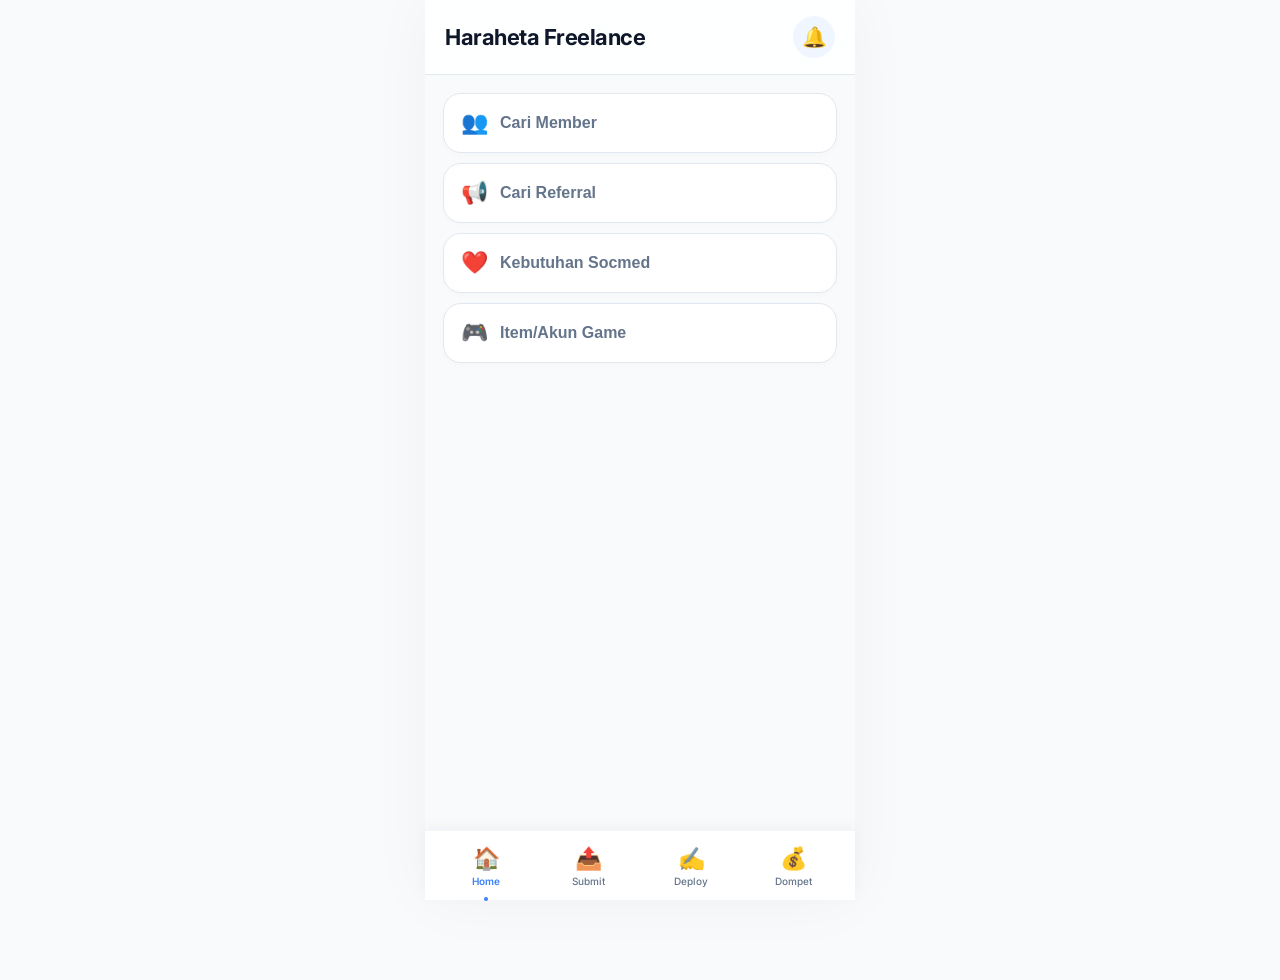
==== commit 054dd012: "Restore all features + add withdrawal modal with e-wallet methods (DANA, OVO, Gopay, LinkAja)" ====
--- a/index.html
+++ b/index.html
@@ -261,7 +261,7 @@
         
         .btn-full { width: 100%; text-align: center; margin-top: 10px; padding: 12px; }
 
-        /* ===== MENU BAWAH (5 ITEM) ===== */
+        /* ===== MENU BAWAH ===== */
         .bottom-nav {
             position: fixed; bottom: 0; left: 50%; transform: translateX(-50%);
             width: 100%; max-width: 430px; background: rgba(255,255,255,0.9);
@@ -281,44 +281,11 @@
         }
         .nav-icon { font-size: 22px; }
 
-        /* Umum - Judul Halaman */
+        /* Umum */
         .page-title { font-size: 20px; font-weight: 700; color: var(--primary); margin-bottom: 8px; }
         .page-subtitle { font-size: 13px; color: var(--text-secondary); margin-bottom: 16px; }
 
-        /* Profile Specific */
-        .profile-header { display: flex; flex-direction: column; align-items: center; gap: 12px; margin-bottom: 6px; }
-        .avatar-large {
-            width: 80px; height: 80px; background: var(--accent-gradient); border-radius: 50%;
-            display: flex; align-items: center; justify-content: center; font-size: 36px;
-            color: white; font-weight: 700; box-shadow: 0 8px 20px rgba(59,130,246,0.3);
-        }
-        .profile-name { font-size: 20px; font-weight: 700; color: var(--text-primary); }
-        .profile-username { font-size: 14px; color: var(--text-secondary); }
-        .profile-id {
-            font-size: 12px; color: var(--text-secondary); background: #f1f5f9;
-            padding: 4px 10px; border-radius: 20px; display: flex; align-items: center; gap: 6px;
-        }
-        .badge-row { display: flex; gap: 6px; }
-        .badge {
-            font-size: 11px; font-weight: 600; padding: 4px 12px; border-radius: 20px;
-            background: var(--accent-soft); color: var(--accent);
-        }
-        .stat-grid { display: grid; grid-template-columns: 1fr 1fr; gap: 12px; }
-        .stat-card {
-            background: var(--surface); border-radius: var(--radius-lg); padding: 14px;
-            box-shadow: var(--shadow-card); text-align: center;
-        }
-        .stat-value { font-size: 22px; font-weight: 700; color: var(--accent); }
-        .stat-label { font-size: 12px; color: var(--text-secondary); margin-top: 4px; }
-        
-        .referral-menu {
-            background: var(--surface); border-radius: var(--radius-xl); padding: 16px;
-            box-shadow: var(--shadow-card); display: flex; justify-content: space-between;
-            align-items: center; cursor: pointer;
-        }
-        .referral-menu:active { background: #f8fafc; }
-
-        /* ===== MODAL STYLES ===== */
+        /* Modal */
         .modal-overlay {
             display: none; position: fixed; top: 0; left: 0; right: 0; bottom: 0;
             background: rgba(15,23,42,0.4); backdrop-filter: blur(4px); z-index: 100;
@@ -337,28 +304,7 @@
         }
         .modal-sheet h3 { font-size: 18px; margin-bottom: 20px; font-weight: 600; color: var(--primary); }
 
-        .option-card {
-            display: flex; align-items: center; justify-content: space-between;
-            padding: 16px; border: 1px solid var(--divider); border-radius: var(--radius-lg);
-            margin-bottom: 12px; cursor: pointer; background: #ffffff;
-            transition: all 0.2s;
-        }
-        .option-card:active { background: var(--accent-soft); border-color: var(--accent); }
-        .option-left { display: flex; align-items: center; gap: 12px; }
-        .option-icon {
-            width: 48px; height: 48px; border-radius: 12px;
-            background: #f1f5f9; display: flex; align-items: center; justify-content: center; font-size: 24px;
-        }
-        .option-text { font-weight: 500; color: var(--text-primary); }
-        .option-text small { display: block; font-size: 12px; color: var(--text-secondary); margin-top: 4px; font-weight: 400; }
-        
-        .cancel-btn {
-            width: 100%; margin-top: 8px; padding: 12px; background: transparent;
-            border: 1px solid var(--divider); border-radius: var(--radius-md); font-weight: 600;
-            cursor: pointer; font-size: 15px; color: var(--text-primary);
-        }
-
-        /* Wallet Specific */
+        /* Wallet */
         .balance-card {
             background: var(--surface); border-radius: var(--radius-2xl); padding: 24px;
             box-shadow: var(--shadow-card); text-align: center;
@@ -386,9 +332,9 @@
         .tx-date { font-size: 12px; color: var(--text-secondary); }
         .tx-amount { font-weight: 600; font-size: 14px; }
         .tx-amount.plus { color: var(--success); } 
-        .tx-amount.minus { color: var(--danger); } 
-
-        /* Form Inputs (Digunakan di Deploy & Submit) */
+        .tx-amount.minus { color: var(--danger); }
+
+        /* Form */
         .field-group { margin-bottom: 16px; }
         .field-label { display: block; font-size: 13px; font-weight: 600; color: var(--text-secondary); margin-bottom: 8px; }
         .amount-input-wrap {
@@ -413,89 +359,15 @@
             cursor: pointer; box-shadow: 0 4px 12px rgba(59,130,246,0.3); margin-top: 4px;
         }
         .confirm-btn:active { transform: scale(0.97); }
-        .confirm-btn:disabled { opacity: 0.5; cursor: not-allowed; box-shadow: none; transform: none; }
-
-        /* ===== UI DEPLOY TASK ===== */
-        .job-type-select { display: flex; gap: 8px; margin-bottom: 16px; overflow-x: auto; white-space: nowrap; padding-bottom: 4px;}
-        .job-type-select::-webkit-scrollbar { display: none; }
-        .job-type-btn {
-            flex: 1 0 auto; padding: 12px 16px; border-radius: var(--radius-md); border: 1px solid var(--divider);
-            background: white; font-size: 13px; font-weight: 600; cursor: pointer; color: var(--text-secondary); text-align: center;
-        }
-        .job-type-btn.active { background: var(--accent-soft); border-color: var(--accent); color: var(--accent); }
-        
-        .quick-amounts { display: flex; gap: 8px; margin-top: 10px; flex-wrap: wrap; }
-        .quick-amount-btn {
-            padding: 7px 14px; border-radius: 20px; border: 1px solid var(--divider);
-            background: white; font-size: 12px; font-weight: 600; cursor: pointer; color: var(--text-secondary);
-        }
-        .quick-amount-btn.active { background: var(--accent-soft); border-color: var(--accent); color: var(--accent); }
-        
-        .escrow-note {
-            display: flex; gap: 8px; background: var(--warning-soft); border: 1px solid var(--warning);
-            border-radius: var(--radius-md); padding: 10px 12px; font-size: 12px; color: #b45309; 
-            margin-bottom: 16px; align-items: flex-start;
-        }
-        .fee-breakdown {
-            background: var(--bg); border-radius: var(--radius-md); padding: 12px 14px;
-            margin-bottom: 16px; display: flex; flex-direction: column; gap: 6px;
-        }
-        .fee-row { display: flex; justify-content: space-between; font-size: 13px; color: var(--text-primary); }
-        .fee-row span:first-child { color: var(--text-secondary); }
-        .fee-row.total { border-top: 1px solid var(--divider); padding-top: 6px; margin-top: 2px; font-weight: 700; }
-
-        /* ===== PANEL ORDER MEMBER (DEPLOY) ===== */
-        .target-select { display: grid; grid-template-columns: repeat(3, 1fr); gap: 8px; }
-        .target-btn {
-            display: flex; flex-direction: column; align-items: center; gap: 5px;
-            padding: 14px 6px; border-radius: var(--radius-md); border: 1px solid var(--divider);
-            background: white; cursor: pointer; transition: all 0.2s;
-        }
-        .target-icon { font-size: 20px; }
-        .target-label { font-size: 12px; font-weight: 600; color: var(--text-secondary); }
-        .target-btn.active { background: var(--accent-soft); border-color: var(--accent); }
-        .target-btn.active .target-label { color: var(--accent); }
-
-        .price-tier-note {
-            font-size: 12px; color: var(--text-secondary); background: var(--bg);
-            border: 1px dashed var(--divider); border-radius: var(--radius-md);
-            padding: 10px 12px; margin-bottom: 16px; line-height: 1.5;
-        }
-        .price-tier-note strong { color: var(--accent); }
-
-        .member-estimate-box {
-            background: var(--secondary-soft); border-radius: var(--radius-md);
-            padding: 12px 14px; margin-bottom: 16px; display: flex; flex-direction: column; gap: 6px;
-        }
-        .estimate-row { display: flex; justify-content: space-between; font-size: 13px; color: var(--text-primary); }
-        .estimate-row span:first-child { color: var(--text-secondary); }
-        .estimate-row.highlight { font-weight: 700; font-size: 15px; color: var(--accent); }
-
-        .antidup-card {
-            background: var(--surface); border: 1px solid var(--divider); border-radius: var(--radius-lg);
-            padding: 14px 16px; margin-bottom: 16px; transition: all 0.2s;
-        }
-        .antidup-card.is-active { border-color: var(--success); background: #f0fdf4; }
-        .antidup-head { display: flex; align-items: center; justify-content: space-between; gap: 12px; margin-bottom: 8px; }
-        .antidup-title { font-weight: 600; font-size: 14px; color: var(--text-primary); }
-        .antidup-desc { font-size: 12px; color: var(--text-secondary); line-height: 1.5; margin: 0; }
-        .antidup-status { font-size: 12px; color: var(--success); font-weight: 600; line-height: 1.5; }
-
-        .switch { position: relative; display: inline-block; width: 44px; height: 24px; flex-shrink: 0; }
-        .switch input { opacity: 0; width: 0; height: 0; }
-        .switch .slider {
-            position: absolute; cursor: pointer; top: 0; left: 0; right: 0; bottom: 0;
-            background-color: #cbd5e1; transition: 0.2s; border-radius: 24px;
-        }
-        .switch .slider:before {
-            position: absolute; content: ""; height: 18px; width: 18px; left: 3px; bottom: 3px;
-            background-color: white; transition: 0.2s; border-radius: 50%;
-        }
-        .switch input:checked + .slider { background-color: var(--accent); }
-        .switch input:checked + .slider:before { transform: translateX(20px); }
-        .switch input:disabled + .slider { cursor: not-allowed; opacity: 0.85; }
-
-        /* ===== WITHDRAWAL MODAL & FORMS ===== */
+        .confirm-btn:disabled { opacity: 0.5; cursor: not-allowed; }
+
+        .cancel-btn {
+            width: 100%; margin-top: 8px; padding: 12px; background: transparent;
+            border: 1px solid var(--divider); border-radius: var(--radius-md); font-weight: 600;
+            cursor: pointer; font-size: 15px; color: var(--text-primary);
+        }
+
+        /* ===== WITHDRAWAL STYLES ===== */
         .withdrawal-tabs {
             display: flex; background: var(--surface); border-radius: var(--radius-lg);
             padding: 4px; gap: 4px; margin-bottom: 16px; box-shadow: var(--shadow-card);
@@ -508,8 +380,10 @@
         .withdrawal-tab-btn.active {
             background: var(--accent-gradient); color: white; box-shadow: 0 4px 10px rgba(59,130,246,0.25);
         }
+
         .withdrawal-content { display: none; }
         .withdrawal-content.active { display: block; }
+
         .ewallet-methods {
             display: grid; grid-template-columns: repeat(2, 1fr); gap: 8px; margin-bottom: 16px;
         }
@@ -523,137 +397,26 @@
         .ewallet-method-btn.active {
             background: var(--accent-soft); border-color: var(--accent); color: var(--accent);
         }
+
         .amount-estimate-box {
             background: var(--secondary-soft); border-radius: var(--radius-md);
             padding: 12px 14px; margin-bottom: 16px; font-size: 13px; color: var(--text-primary);
         }
+
         .withdrawal-address-help {
             background: var(--bg); border-left: 3px solid var(--accent);
             border-radius: var(--radius-md); padding: 10px 12px; margin-bottom: 12px;
             font-size: 12px; color: var(--text-secondary); line-height: 1.5;
         }
-        .withdrawal-toast {
-            position: fixed; bottom: 80px; left: 50%; transform: translateX(-50%);
-            background: var(--surface); border: 2px solid var(--success);
-            padding: 12px 16px; border-radius: var(--radius-md); box-shadow: 0 8px 24px rgba(15, 23, 42, 0.12);
-            display: flex; align-items: center; justify-content: center; gap: 10px; font-size: 13px; font-weight: 600;
-            color: var(--success); animation: slideInUp 0.3s ease; z-index: 9999;
-            max-width: 90%; text-align: center; line-height: 1.4;
-            opacity: 0; pointer-events: none;
-        }
-        .withdrawal-toast.show {
-            opacity: 1;
-            animation: slideInUp 0.3s ease forwards;
-        }
-        @keyframes slideInUp {
-            from { transform: translate(-50%, 12px); opacity: 0; }
-            to { transform: translate(-50%, 0); opacity: 1; }
-        }
 
         .field-error { display: none; font-size: 12px; color: var(--danger); margin-top: 6px; }
         .field-error.show { display: block; }
-
-        /* ===== PANEL ORDER REFERRAL (DEPLOY) ===== */
-        .ref-tier-select { display: flex; flex-direction: column; gap: 10px; }
-        .ref-tier-btn {
-            display: flex; align-items: flex-start; gap: 12px; text-align: left;
-            padding: 14px; border-radius: var(--radius-lg); border: 1px solid var(--divider);
-            background: white; cursor: pointer; transition: all 0.2s;
-        }
-        .ref-tier-btn.active { background: var(--accent-soft); border-color: var(--accent); }
-        .ref-tier-emoji { font-size: 24px; flex-shrink: 0; line-height: 1.3; }
-        .ref-tier-text { display: flex; flex-direction: column; gap: 2px; }
-        .ref-tier-name { font-weight: 600; font-size: 14px; color: var(--text-primary); }
-        .ref-tier-desc { font-size: 12px; color: var(--text-secondary); line-height: 1.4; }
-        .ref-tier-btn.active .ref-tier-name { color: var(--accent); }
-
-        /* ===== PANEL ORDER SOCMED (DEPLOY) ===== */
-        .platform-grid { display: grid; grid-template-columns: repeat(5, 1fr); gap: 8px; }
-        .platform-btn {
-            display: flex; flex-direction: column; align-items: center; gap: 4px;
-            padding: 10px 4px; border-radius: var(--radius-md); border: 1px solid var(--divider);
-            background: white; cursor: pointer; transition: all 0.2s;
-        }
-        .platform-btn .platform-icon { font-size: 20px; line-height: 1; }
-        .platform-btn .platform-label { font-size: 10px; font-weight: 600; color: var(--text-secondary); text-align: center; line-height: 1.2; }
-        .platform-btn.active { background: var(--accent-soft); border-color: var(--accent); }
-        .platform-btn.active .platform-label { color: var(--accent); }
-
-        .action-chip-list { display: flex; flex-wrap: wrap; gap: 8px; }
-        .action-chip {
-            padding: 8px 14px; border-radius: 16px; border: 1px solid var(--divider);
-            background: white; cursor: pointer; display: flex; flex-direction: column;
-            align-items: center; gap: 2px; transition: all 0.2s;
-        }
-        .action-chip span:first-child { font-size: 12px; font-weight: 600; color: var(--text-secondary); }
-        .action-chip-price { font-size: 11px; font-weight: 700; color: var(--accent); }
-        .action-chip.active { background: var(--accent-soft); border-color: var(--accent); }
-        .action-chip.active span:first-child { color: var(--accent); }
-
-        /* ===== PANEL REKBER GAME (DEPLOY) ===== */
-        .rekber-type-grid { display: grid; grid-template-columns: repeat(2, 1fr); gap: 8px; }
-        .rekber-type-btn {
-            padding: 12px 10px; border-radius: var(--radius-md); border: 1px solid var(--divider);
-            background: white; font-size: 12px; font-weight: 600; color: var(--text-secondary);
-            cursor: pointer; text-align: center; transition: all 0.2s;
-        }
-        .rekber-type-btn.active { background: var(--accent-soft); border-color: var(--accent); color: var(--accent); }
-
-        .rekber-agree-row {
-            display: flex; align-items: flex-start; gap: 10px; padding: 12px;
-            background: var(--bg); border: 1px solid var(--divider); border-radius: var(--radius-md);
-            margin-bottom: 4px; cursor: pointer; font-size: 12px; color: var(--text-secondary); line-height: 1.5;
-        }
-        .rekber-agree-row input[type="checkbox"] { margin-top: 2px; flex-shrink: 0; width: 16px; height: 16px; accent-color: var(--accent); }
 
         .empty-state {
             text-align: center; padding: 40px 20px; color: var(--text-secondary);
             font-size: 13px; line-height: 1.6; background: var(--surface); border-radius: var(--radius-xl);
             border: 1px dashed var(--divider);
         }
-
-        /* ===== SUBTAB CLIENT DI HALAMAN DEPLOY (beda model dari tab Jobs & chip job-type) ===== */
-        .deploy-subtabs {
-            display: flex; background: var(--surface); border-radius: var(--radius-lg);
-            padding: 4px; gap: 4px; margin-bottom: 18px; box-shadow: var(--shadow-card);
-        }
-        .deploy-subtab-btn {
-            flex: 1; text-align: center; padding: 10px 4px; border: none; background: transparent;
-            border-radius: var(--radius-md); font-size: 11px; font-weight: 600; color: var(--text-secondary);
-            cursor: pointer; transition: all 0.2s; display: flex; flex-direction: column; align-items: center; gap: 3px;
-        }
-        .deploy-subtab-icon { font-size: 17px; line-height: 1; }
-        .deploy-subtab-btn.active { background: var(--accent-gradient); color: white; box-shadow: 0 4px 10px rgba(59,130,246,0.25); }
-
-        .monitor-claim-row {
-            display: flex; align-items: flex-start; gap: 10px;
-            background: var(--bg); border-radius: var(--radius-md); padding: 10px 12px;
-            margin-top: 8px; font-size: 12px; color: var(--text-secondary);
-        }
-        .proof-thumb {
-            width: 56px; height: 56px; object-fit: cover; border-radius: var(--radius-md);
-            border: 1px solid var(--divider); cursor: pointer; flex-shrink: 0; background: white;
-        }
-        .proof-thumb-empty {
-            width: 56px; height: 56px; border-radius: var(--radius-md); border: 1px dashed var(--divider);
-            display: flex; align-items: center; justify-content: center; text-align: center;
-            font-size: 9px; color: var(--text-secondary); flex-shrink: 0; background: var(--surface); line-height: 1.3;
-        }
-
-        /* ===== UI SUBMIT TASK (Bukti Upload) ===== */
-        .upload-box {
-            border: 2px dashed var(--divider);
-            border-radius: var(--radius-md);
-            padding: 24px;
-            text-align: center;
-            color: var(--text-secondary);
-            cursor: pointer;
-            margin-bottom: 16px;
-            background: var(--bg);
-            transition: all 0.2s;
-        }
-        .upload-box:active { background: #e2e8f0; }
-        .upload-icon { font-size: 32px; margin-bottom: 8px; color: var(--secondary); display: block;}
     </style>
 </head>
 <body>
@@ -663,10 +426,9 @@
             <button class="icon-btn">🔔</button>
         </div>
 
-        <!-- 1. JOBS PAGE (MARKETPLACE) -->
+        <!-- 1. JOBS PAGE -->
         <div class="page active" id="page-jobs">
             <div class="jobs-layout" id="jobsLayout">
-                
                 <div class="tab-sidebar">
                     <button class="tab-btn" data-tab="member"><span class="tab-icon">👥</span><span class="tab-text">Cari Member</span></button>
                     <button class="tab-btn" data-tab="referral"><span class="tab-icon">📢</span><span class="tab-text">Cari Referral</span></button>
@@ -681,455 +443,25 @@
                     <div id="tasks-other" style="display:none;"></div>
                 </div>
             </div>
-
-            <!-- Toast Pop-up 0.3 Detik -->
             <div id="jobToast" class="job-toast"></div>
         </div>
 
-        <!-- 2. SUBMIT PAGE (HALAMAN KHUSUS WORKER) -->
+        <!-- 2. SUBMIT PAGE -->
         <div class="page" id="page-submit">
             <div class="page-title">📤 Submit Tugas</div>
             <div class="page-subtitle">Kirim bukti screenshot tugas yang sudah kamu ambil.</div>
-
-            <!-- Subtab khusus client, muncul begitu pernah deploy minimal 1 job -->
-            <div class="deploy-subtabs" id="clientSubtabs" style="display:none;">
-                <button class="deploy-subtab-btn active" data-subtab="submit">
-                    <span class="deploy-subtab-icon">📤</span><span>Submit Tugas</span>
-                </button>
-                <button class="deploy-subtab-btn" data-subtab="monitor">
-                    <span class="deploy-subtab-icon">👀</span><span>Monitor Live</span>
-                </button>
-                <button class="deploy-subtab-btn" data-subtab="history">
-                    <span class="deploy-subtab-icon">📜</span><span>History</span>
-                </button>
-            </div>
-
-            <div id="submitTugasContent">
-                <div id="submitActiveList"></div>
-                <div class="section-title" id="submitDoneLabel" style="display:none; margin-top:8px;">✅ Menunggu Review</div>
-                <div id="submitDoneList"></div>
-            </div>
-
-            <!-- Konten Monitor Live: job yang masih jalan/belum ditutup client -->
-            <div id="clientMonitorContent" style="display:none;">
-                <div class="page-subtitle" style="margin-bottom:12px;">Pantau progres worker di job yang lagi kamu deploy. Setujui bukti, lalu tutup job kalau udah selesai.</div>
-                <div id="monitorJobsList"></div>
-            </div>
-
-            <!-- Konten History: job yang udah ditutup client -->
-            <div id="clientHistoryContent" style="display:none;">
-                <div class="page-subtitle" style="margin-bottom:12px;">Riwayat semua job yang sudah kamu selesaikan.</div>
-                <div id="historyJobsList"></div>
-            </div>
-
-            <!-- Modal Submit Bukti -->
-            <div class="modal-overlay" id="submitProofModal">
-                <div class="modal-sheet">
-                    <h3>📷 Upload Bukti Tugas</h3>
-                    <p style="font-size: 13px; color: var(--text-secondary); margin-bottom: 16px;">Pastikan screenshot jelas dan menampilkan bahwa kamu sudah menyelesaikan instruksi klien.</p>
-                    
-                    <div class="upload-box" id="uploadArea">
-                        <span class="upload-icon">📸</span>
-                        <span style="font-weight: 600;">Tap untuk Upload Screenshot</span>
-                    </div>
-                    <input type="file" id="proofFileInput" accept="image/*" style="display:none;">
-
-                    <div class="field-group">
-                        <label class="field-label" for="submitLinkInput">Username Akun / Link Profil kamu</label>
-                        <input type="text" class="textarea-input" id="submitLinkInput" style="min-height: 40px;" placeholder="Contoh: @username / link profil twitter">
-                    </div>
-
-                    <button class="confirm-btn" id="btnSubmitProof">Kirim ke Klien</button>
-                    <button class="cancel-btn" onclick="document.getElementById('submitProofModal').classList.remove('active')">Batal</button>
-                </div>
-            </div>
-
-            <!-- Modal Preview Screenshot (buat Client review di Monitor Live) -->
-            <div class="modal-overlay" id="proofPreviewModal">
-                <div class="modal-sheet">
-                    <h3>📸 Bukti Screenshot Worker</h3>
-                    <img id="proofPreviewImage" src="" alt="Bukti screenshot worker" style="width:100%; border-radius:var(--radius-md); margin-bottom:16px; border:1px solid var(--divider); display:block;">
-                    <div id="proofPreviewLinkRow" style="font-size:13px; color:var(--text-secondary); margin-bottom:16px; word-break:break-all;"></div>
-                    <button class="cancel-btn" onclick="document.getElementById('proofPreviewModal').classList.remove('active')">Tutup</button>
-                </div>
-            </div>
+            <div id="submitActiveList"></div>
+            <div class="empty-state">Belum ada tugas yang diambil.</div>
         </div>
 
-        <!-- 3. DEPLOY PAGE (HALAMAN KHUSUS CLIENT - PINDAHAN DARI MODAL) -->
+        <!-- 3. DEPLOY PAGE -->
         <div class="page" id="page-deploy">
             <div class="page-title">✍️ Deploy Job Baru</div>
             <div class="page-subtitle">Pasang iklan tugas mikro kamu di sini.</div>
-
-            <div class="job-type-select" id="jobTypeSelect">
-                <button class="job-type-btn active" data-type="member">👥 Member</button>
-                <button class="job-type-btn" data-type="referral">📢 Referral</button>
-                <button class="job-type-btn" data-type="socmed">❤️ Socmed</button>
-                <button class="job-type-btn" data-type="rekber">🎮 Rekber Game</button>
-            </div>
-
-            <!-- ===== PANEL KHUSUS: ORDER MEMBER ===== -->
-            <div id="memberOrderPanel">
-                <div class="field-group">
-                    <label class="field-label">Mau Beli Member untuk Apa?</label>
-                    <div class="target-select" id="targetSelect">
-                        <button class="target-btn active" data-target="grup">
-                            <span class="target-icon">👥</span><span class="target-label">Grup</span>
-                        </button>
-                        <button class="target-btn" data-target="channel">
-                            <span class="target-icon">📢</span><span class="target-label">Channel</span>
-                        </button>
-                        <button class="target-btn" data-target="both">
-                            <span class="target-icon">👥📢</span><span class="target-label">Keduanya</span>
-                        </button>
-                    </div>
-                </div>
-
-                <div class="field-group" id="groupLinkGroup">
-                    <label class="field-label" for="groupLinkInput">Link Grup Telegram</label>
-                    <input type="text" class="textarea-input" style="min-height:44px;" id="groupLinkInput" placeholder="t.me/namagrupkamu">
-                </div>
-                <div class="field-group" id="channelLinkGroup" style="display:none;">
-                    <label class="field-label" for="channelLinkInput">Link Channel Telegram</label>
-                    <input type="text" class="textarea-input" style="min-height:44px;" id="channelLinkInput" placeholder="t.me/namachannelkamu">
-                </div>
-
-                <div class="field-group">
-                    <label class="field-label" for="memberBudgetInput">Atur Bujet Kamu Sendiri</label>
-                    <div class="amount-input-wrap">
-                        <span>Rp</span>
-                        <input type="text" inputmode="numeric" id="memberBudgetInput" placeholder="0">
-                    </div>
-                    <div class="quick-amounts" id="memberQuickAmounts">
-                        <button class="quick-amount-btn" data-amount="20000">20rb</button>
-                        <button class="quick-amount-btn" data-amount="40000">40rb</button>
-                        <button class="quick-amount-btn" data-amount="60000">60rb</button>
-                        <button class="quick-amount-btn" data-amount="80000">80rb</button>
-                        <button class="quick-amount-btn" data-amount="100000">100rb</button>
-                    </div>
-                    <div class="field-error" id="memberBudgetError">Bujet minimal Rp 10.000</div>
-                </div>
-
-                <div class="price-tier-note">
-                    Harga <strong>Rp250/member</strong> untuk bujet di bawah Rp50.000, dan <strong>Rp200/member</strong> untuk bujet Rp50.000 ke atas. Tier dihitung dari nominal bujet di atas.
-                </div>
-
-                <div class="member-estimate-box">
-                    <div class="estimate-row"><span>Harga per member</span><span id="estPricePerMember">Rp 0</span></div>
-                    <div class="estimate-row highlight"><span>Estimasi member masuk</span><span id="estMemberCount">0 member</span></div>
-                </div>
-
-                <div class="field-group antidup-card" id="antiDupCard">
-                    <div class="antidup-head">
-                        <div class="antidup-title">🛡️ Anti-Duplikat Worker</div>
-                        <label class="switch">
-                            <input type="checkbox" id="antiDupToggle" disabled>
-                            <span class="slider"></span>
-                        </label>
-                    </div>
-                    <p class="antidup-desc" id="antiDupDesc">Memeriksa status fitur kamu...</p>
-                    <div class="antidup-status" id="antiDupStatus" style="display:none;">✅ Fitur sudah aktif di akun kamu — gratis untuk semua order berikutnya, gak akan ditagih lagi.</div>
-                </div>
-
-                <div class="field-group antidup-card" id="memberSSCard">
-                    <div class="antidup-head">
-                        <div class="antidup-title">📸 Worker Wajib Kirim Screenshot Bukti?</div>
-                        <label class="switch">
-                            <input type="checkbox" id="memberRequireSSToggle" checked>
-                            <span class="slider"></span>
-                        </label>
-                    </div>
-                    <p class="antidup-desc" id="memberSSDesc">Kalau dimatikan, worker cukup tandai tugas selesai tanpa upload bukti.</p>
-                    <div class="antidup-status" id="memberSSAutoNote" style="display:none;">🤖 Otomatis nonaktif — Anti-Duplikat pakai bot pengawas, worker gak perlu kirim SS manual lagi.</div>
-                </div>
-            </div>
-
-            <!-- ===== PANEL KHUSUS: ORDER REFERRAL ===== -->
-            <div id="referralOrderPanel" style="display:none;">
-                <div class="field-group">
-                    <label class="field-label">Pilih Tier Referral</label>
-                    <div class="ref-tier-select" id="refTierSelect">
-                        <button class="ref-tier-btn active" data-tier="1">
-                            <span class="ref-tier-emoji">👆</span>
-                            <span class="ref-tier-text">
-                                <span class="ref-tier-name">Tier 1 — Klik & Baca</span>
-                                <span class="ref-tier-desc">Worker cuma perlu buka link & baca sampai selesai</span>
-                            </span>
-                        </button>
-                        <button class="ref-tier-btn" data-tier="2">
-                            <span class="ref-tier-emoji">🎯</span>
-                            <span class="ref-tier-text">
-                                <span class="ref-tier-name">Tier 2 — Kondisi Khusus</span>
-                                <span class="ref-tier-desc">Ada syarat tambahan, bayaran per referral kamu yang atur</span>
-                            </span>
-                        </button>
-                    </div>
-                </div>
-
-                <div class="field-group">
-                    <label class="field-label" for="refLinkInput">Link Referral</label>
-                    <input type="text" class="textarea-input" style="min-height:44px;" id="refLinkInput" placeholder="https://link-referral-kamu.com">
-                </div>
-
-                <div class="field-group">
-                    <label class="field-label" for="refUsernameInput">Username Kamu (buat verifikasi)</label>
-                    <input type="text" class="textarea-input" style="min-height:44px;" id="refUsernameInput" placeholder="@usernamekamu">
-                </div>
-
-                <!-- TIER 1: klik & baca doang -->
-                <div id="refTier1Fields">
-                    <div class="field-group">
-                        <label class="field-label" for="refTier1InstructionInput">Instruksi Singkat (1 baris)</label>
-                        <input type="text" class="textarea-input" style="min-height:44px;" id="refTier1InstructionInput" placeholder="Contoh: klik link, scroll sampai bawah">
-                    </div>
-                    <div class="field-group">
-                        <label class="field-label" for="refTier1CountInput">Jumlah Klik/Referral yang Dibutuhkan</label>
-                        <div class="amount-input-wrap">
-                            <span>#</span>
-                            <input type="text" inputmode="numeric" id="refTier1CountInput" placeholder="0">
-                        </div>
-                        <div class="quick-amounts" id="refTier1QuickCount">
-                            <button class="quick-amount-btn" data-count="50">50</button>
-                            <button class="quick-amount-btn" data-count="100">100</button>
-                            <button class="quick-amount-btn" data-count="250">250</button>
-                            <button class="quick-amount-btn" data-count="500">500</button>
-                        </div>
-                    </div>
-                    <div class="price-tier-note">Harga flat <strong>Rp200/klik</strong> untuk Tier 1.</div>
-                </div>
-
-                <!-- TIER 2: kondisi khusus -->
-                <div id="refTier2Fields" style="display:none;">
-                    <div class="field-group">
-                        <label class="field-label" for="refTier2InstructionInput">Jelasin Apa yang Harus Dikerjain</label>
-                        <textarea class="textarea-input" id="refTier2InstructionInput" rows="3" placeholder="Contoh: daftar pakai link, verifikasi nomor HP, deposit minimal 50rb sampai approved."></textarea>
-                    </div>
-                    <div class="field-group">
-                        <label class="field-label" for="refTier2PriceInput">Bayaran per Referral Berhasil</label>
-                        <div class="amount-input-wrap">
-                            <span>Rp</span>
-                            <input type="text" inputmode="numeric" id="refTier2PriceInput" placeholder="Min 1.000">
-                        </div>
-                        <div class="field-error" id="refTier2PriceError">Bayaran per referral minimal Rp 1.000</div>
-                    </div>
-                    <div class="field-group">
-                        <label class="field-label" for="refTier2CountInput">Target Jumlah Referral</label>
-                        <div class="amount-input-wrap">
-                            <span>#</span>
-                            <input type="text" inputmode="numeric" id="refTier2CountInput" placeholder="0">
-                        </div>
-                    </div>
-                    <div class="price-tier-note">Bujet di atas Rp1.000/referral cocok buat task yang lebih ribet (daftar, verifikasi, dsb).</div>
-                </div>
-
-                <div class="member-estimate-box" id="refEstimateBox">
-                    <div class="estimate-row"><span>Harga per referral</span><span id="refEstPrice">Rp 0</span></div>
-                    <div class="estimate-row"><span>Target jumlah referral</span><span id="refEstCount">0 orang</span></div>
-                    <div class="estimate-row highlight"><span>Total bayaran worker</span><span id="refEstSubtotal">Rp 0</span></div>
-                </div>
-
-                <div class="field-group antidup-card">
-                    <div class="antidup-head">
-                        <div class="antidup-title">📸 Worker Wajib Kirim Screenshot Bukti?</div>
-                        <label class="switch">
-                            <input type="checkbox" id="referralRequireSSToggle" checked>
-                            <span class="slider"></span>
-                        </label>
-                    </div>
-                    <p class="antidup-desc">Kalau dimatikan, worker cukup tandai tugas selesai tanpa upload bukti.</p>
-                </div>
-            </div>
-
-            <!-- ===== PANEL KHUSUS: ORDER SOCMED ===== -->
-            <div id="socmedOrderPanel" style="display:none;">
-                <div class="field-group">
-                    <label class="field-label">Pilih Platform</label>
-                    <div class="platform-grid" id="platformGrid"></div>
-                </div>
-
-                <div class="field-group">
-                    <label class="field-label">Pilih Aksi</label>
-                    <div class="action-chip-list" id="actionChipList"></div>
-                </div>
-
-                <div class="field-group">
-                    <label class="field-label" for="socmedTargetInput">Link Postingan / Username / Toko Target</label>
-                    <input type="text" class="textarea-input" style="min-height:44px;" id="socmedTargetInput" placeholder="Link postingan, profil, atau toko target">
-                </div>
-
-                <div class="field-group">
-                    <label class="field-label" for="socmedBudgetInput">Atur Bujet Kamu Sendiri</label>
-                    <div class="amount-input-wrap">
-                        <span>Rp</span>
-                        <input type="text" inputmode="numeric" id="socmedBudgetInput" placeholder="0">
-                    </div>
-                    <div class="quick-amounts" id="socmedQuickAmounts">
-                        <button class="quick-amount-btn" data-amount="20000">20rb</button>
-                        <button class="quick-amount-btn" data-amount="50000">50rb</button>
-                        <button class="quick-amount-btn" data-amount="100000">100rb</button>
-                        <button class="quick-amount-btn" data-amount="200000">200rb</button>
-                    </div>
-                    <div class="field-error" id="socmedBudgetError">Bujet minimal Rp 10.000</div>
-                </div>
-
-                <div class="member-estimate-box" id="socmedEstimateBox">
-                    <div class="estimate-row"><span>Platform & Aksi</span><span id="socmedEstLabel">-</span></div>
-                    <div class="estimate-row"><span>Harga per aksi</span><span id="socmedEstPrice">Rp 0</span></div>
-                    <div class="estimate-row highlight"><span>Estimasi worker dapat</span><span id="socmedEstCount">0 orang</span></div>
-                </div>
-
-                <div class="field-group antidup-card">
-                    <div class="antidup-head">
-                        <div class="antidup-title">📸 Worker Wajib Kirim Screenshot Bukti?</div>
-                        <label class="switch">
-                            <input type="checkbox" id="socmedRequireSSToggle" checked>
-                            <span class="slider"></span>
-                        </label>
-                    </div>
-                    <p class="antidup-desc">Kalau dimatikan, worker cukup tandai tugas selesai tanpa upload bukti.</p>
-                </div>
-            </div>
-
-            <!-- ===== PANEL KHUSUS: REKBER GAME ===== -->
-            <div id="rekberOrderPanel" style="display:none;">
-                <div class="field-group">
-                    <label class="field-label">Tipe Transaksi</label>
-                    <div class="rekber-type-grid" id="rekberTypeGrid">
-                        <button class="rekber-type-btn active" data-type="jual_akun">🎮 Jual Akun</button>
-                        <button class="rekber-type-btn" data-type="jual_item">📦 Jual Item/Currency</button>
-                    </div>
-                </div>
-
-                <div class="field-group">
-                    <label class="field-label" for="rekberGameInput">Nama Game/Aplikasi</label>
-                    <input type="text" class="textarea-input" style="min-height:44px;" id="rekberGameInput" placeholder="Misal: Mobile Legends" list="rekberGameList">
-                    <datalist id="rekberGameList">
-                        <option value="Mobile Legends: Bang Bang">
-                        <option value="PUBG Mobile">
-                        <option value="Free Fire">
-                        <option value="Genshin Impact">
-                        <option value="Valorant">
-                        <option value="Honkai: Star Rail">
-                        <option value="Call of Duty: Mobile">
-                        <option value="Clash of Clans">
-                        <option value="Clash Royale">
-                        <option value="Roblox">
-                        <option value="Arena of Valor">
-                        <option value="Honor of Kings">
-                        <option value="League of Legends: Wild Rift">
-                        <option value="Point Blank">
-                        <option value="Growtopia">
-                        <option value="Stumble Guys">
-                    </datalist>
-                </div>
-
-                <div class="field-group">
-                    <label class="field-label">Platform</label>
-                    <div class="quick-amounts" id="rekberPlatformSelect">
-                        <button class="quick-amount-btn active" data-platform="mobile">📱 Mobile</button>
-                        <button class="quick-amount-btn" data-platform="pc">💻 PC</button>
-                        <button class="quick-amount-btn" data-platform="console">🎮 Console</button>
-                        <button class="quick-amount-btn" data-platform="cross">🌐 Cross-Platform</button>
-                    </div>
-                </div>
-
-                <div class="field-group">
-                    <label class="field-label" for="rekberServerInput">Server/Region</label>
-                    <input type="text" class="textarea-input" style="min-height:44px;" id="rekberServerInput" placeholder="Misal: Asia, Indonesia, SEA, dll (opsional)">
-                </div>
-
-                <div class="field-group">
-                    <label class="field-label" for="rekberDescInput">Deskripsi Detail</label>
-                    <textarea class="textarea-input" id="rekberDescInput" rows="3" placeholder="Jelasin detail: rank, skin, jumlah item, kondisi akun, dll. Sertakan link screenshot bukti kalau ada."></textarea>
-                </div>
-
-                <div class="field-group">
-                    <label class="field-label" for="rekberContactInput">Username/Kontak Penjual</label>
-                    <input type="text" class="textarea-input" style="min-height:44px;" id="rekberContactInput" placeholder="@usernamekamu">
-                </div>
-
-                <div class="field-group">
-                    <label class="field-label" for="rekberPriceInput">Harga yang Diinginkan</label>
-                    <div class="amount-input-wrap">
-                        <span>Rp</span>
-                        <input type="text" inputmode="numeric" id="rekberPriceInput" placeholder="0">
-                    </div>
-                    <div class="field-error" id="rekberPriceError">Harga minimal Rp 10.000</div>
-                </div>
-
-                <div class="member-estimate-box" id="rekberEstimateBox">
-                    <div class="estimate-row"><span>Ongkos post listing</span><span>Rp 1.000</span></div>
-                    <div class="estimate-row highlight"><span>Estimasi fee rekber (Haraheta Tim)</span><span id="rekberEstFee">Rp 0</span></div>
-                </div>
-
-                <div class="field-group antidup-card" id="harahetaCard">
-                    <div class="antidup-head">
-                        <div class="antidup-title">🛡️ Pakai Jasa Rekber Admin Haraheta <span style="color:var(--accent);">(Direkomendasikan)</span></div>
-                        <label class="switch">
-                            <input type="checkbox" id="rekberHarahetaToggle">
-                            <span class="slider"></span>
-                        </label>
-                    </div>
-                    <p class="antidup-desc">Aktifkan buat baca detail fee rekber & lanjut posting listing kamu. Transaksi di sini wajib lewat Tim Haraheta.</p>
-                </div>
-
-                <label class="rekber-agree-row" id="rekberAgreeRow">
-                    <input type="checkbox" id="rekberAgreeCheck">
-                    <span>Saya konfirmasi item/jasa ini bukan hasil curian, cheat, hack, atau ilegal, dan transaksi ini sesuai aturan platform & Telegram.</span>
-                </label>
-            </div>
-
-            <!-- Modal Penjelasan Fee Rekber Admin Haraheta -->
-            <div class="modal-overlay" id="harahetaFeeModal">
-                <div class="modal-sheet">
-                    <h3>🛡️ Jasa Rekber Admin Haraheta</h3>
-                    <p style="font-size:13px; color:var(--text-secondary); margin-bottom:16px; line-height:1.6;">
-                        Tim Haraheta jadi penengah transaksi kamu biar aman dari penipuan. Begini struktur fee-nya:
-                    </p>
-                    <div class="fee-breakdown" style="margin-bottom:16px;">
-                        <div class="fee-row"><span>Transaksi &lt; Rp100.000</span><span>Rp1.000 / kelipatan Rp10rb</span></div>
-                        <div class="fee-row"><span>Rp100.000 – Rp1.000.000</span><span>Flat Rp10.000</span></div>
-                        <div class="fee-row"><span>&gt; Rp1.000.000</span><span>5% dari nilai transaksi</span></div>
-                    </div>
-                    <p style="font-size:12px; color:var(--text-secondary); margin-bottom:20px; line-height:1.6;">
-                        Fee ini <strong>belum dipotong sekarang</strong>. Baru berlaku pas transaksi diproses Tim Haraheta setelah ketemu pembeli/penjual. Ongkos post listing tetap Rp1.000 flat, terpisah dari fee ini.
-                    </p>
-                    <button class="cancel-btn" onclick="document.getElementById('harahetaFeeModal').classList.remove('active')">Tutup, Saya Paham</button>
-                </div>
-            </div>
-
-            <!-- ===== PANEL GENERIK: LAINNYA ===== -->
-            <div id="genericOrderPanel" style="display:none;">
-                <div class="field-group">
-                    <label class="field-label" for="jobTitleInput">Judul Job & Instruksi Singkat</label>
-                    <textarea class="textarea-input" id="jobTitleInput" placeholder="Contoh: Tolong follow dan retweet postingan teratas akun @contoh, wajib real account." rows="3"></textarea>
-                </div>
-
-                <div class="field-group">
-                    <label class="field-label" for="jobAmountInput">Total Nominal Hadiah untuk Worker (Escrow)</label>
-                    <div class="amount-input-wrap">
-                        <span>Rp</span>
-                        <input type="text" inputmode="numeric" id="jobAmountInput" placeholder="0">
-                    </div>
-                    <div class="quick-amounts" id="jobQuickAmounts">
-                        <button class="quick-amount-btn" data-amount="25000">25rb</button>
-                        <button class="quick-amount-btn" data-amount="50000">50rb</button>
-                        <button class="quick-amount-btn" data-amount="100000">100rb</button>
-                    </div>
-                    <div class="field-error" id="jobAmountError">Minimal nominal task Rp 10.000</div>
-                </div>
-            </div>
-
-            <div class="escrow-note">
-                <span>🔒</span>
-                <span>Dana akan ditahan platform (escrow) sampai kamu memvalidasi bukti dari Worker. Job baru tayang setelah dana ini terpotong.</span>
-            </div>
-
-            <div class="fee-breakdown" id="feeBreakdownBox"></div>
-
-            <button class="confirm-btn" id="jobConfirmBtn" disabled>Bayar Escrow & Tayangkan Job</button>
+            <div class="empty-state">Fitur deploy sedang dipersiapkan.</div>
         </div>
 
-        <!-- 4. DOMPET PAGE -->
+        <!-- 4. WALLET PAGE -->
         <div class="page" id="page-wallet">
             <div class="balance-card">
                 <div class="balance-label">Saldo Tersedia</div>
@@ -1145,2062 +477,171 @@
             <div class="tx-list" id="txList">
                 <div class="empty-state" style="padding:20px;">Belum ada transaksi.</div>
             </div>
-
-            <!-- Modal Deposit -->
-            <div class="modal-overlay" id="depositModal">
-                <div class="modal-sheet">
-                    <h3>➕ Deposit via</h3>
-                    <div class="option-card" data-action="deposit" data-method="qris">
-                        <div class="option-left"><div class="option-icon">🏦</div><div class="option-text">QRIS<small>Instan · max Rp500.000</small></div></div><span>›</span>
+        </div>
+
+        <!-- WITHDRAWAL MODAL -->
+        <div class="modal-overlay" id="withdrawalModal">
+            <div class="modal-sheet">
+                <div style="display: flex; justify-content: space-between; align-items: center; margin-bottom: 20px;">
+                    <h3>💸 Withdraw Saldo</h3>
+                    <button id="closeWithdrawalModal" style="background: none; border: none; font-size: 24px; cursor: pointer; color: var(--text-secondary);">✕</button>
+                </div>
+
+                <div class="withdrawal-tabs">
+                    <button class="withdrawal-tab-btn active" data-withdrawal-tab="xrocket">🚀 xRocket</button>
+                    <button class="withdrawal-tab-btn" data-withdrawal-tab="ewallet">💳 E-Wallet</button>
+                </div>
+
+                <!-- xRocket -->
+                <div id="xrocketWithdrawContent" class="withdrawal-content active">
+                    <div class="withdrawal-address-help">
+                        📍 <strong>TON/USDT Wallet Address</strong><br>
+                        Masukkan address dompet TON atau USDT kamu dari xRocket/Tonkeeper/OKX Wallet, dsb.
                     </div>
-                    <div class="option-card" data-action="deposit" data-method="xrocket">
-                        <div class="option-left"><div class="option-icon">🚀</div><div class="option-text">xRocket<small>Crypto USDT · tanpa limit</small></div></div><span>›</span>
+
+                    <div class="field-group">
+                        <label class="field-label" for="xrocketAmountInput">Jumlah Withdraw (Rp)</label>
+                        <div class="amount-input-wrap">
+                            <span>Rp</span>
+                            <input type="text" inputmode="numeric" id="xrocketAmountInput" placeholder="Min. Rp 50.000">
+                        </div>
+                        <div class="amount-estimate-box" style="margin-top: 10px;">
+                            Estimasi: <strong id="xrocketUsdtEstimate">0 USDT</strong>
+                        </div>
                     </div>
-                    <button class="cancel-btn" onclick="document.getElementById('depositModal').classList.remove('active')">Batal</button>
+
+                    <div class="field-group">
+                        <label class="field-label" for="xrocketAddressInput">TON/USDT Wallet Address</label>
+                        <input type="text" class="textarea-input" id="xrocketAddressInput" style="min-height: 50px;" placeholder="EQ... atau 0x...">
+                    </div>
+
+                    <button class="confirm-btn" id="btnXrocketWithdraw">Withdraw Sekarang</button>
                 </div>
-            </div>
-
-            <!-- Modal Deposit/Withdraw Form -->
-            <div class="modal-overlay" id="payInstructionModal">
-                <div class="modal-sheet">
-                    <div class="pay-back-row" style="display:flex;align-items:center;gap:10px;margin-bottom:16px;">
-                        <button class="pay-back-btn" onclick="document.getElementById('payInstructionModal').classList.remove('active')" style="background:var(--bg);border:1px solid var(--divider);border-radius:var(--radius-md);padding:8px 12px;cursor:pointer;">←</button>
-                        <h3 id="payInstructionTitle" style="margin:0;">Deposit</h3>
+
+                <!-- E-Wallet -->
+                <div id="ewalletWithdrawContent" class="withdrawal-content" style="display: none;">
+                    <div class="field-group">
+                        <label class="field-label">Pilih Metode E-Wallet</label>
+                        <div class="ewallet-methods">
+                            <button class="ewallet-method-btn" data-ewallet-method="dana">
+                                <span class="emoji">💜</span>
+                                <span>DANA</span>
+                            </button>
+                            <button class="ewallet-method-btn" data-ewallet-method="ovo">
+                                <span class="emoji">🟣</span>
+                                <span>OVO</span>
+                            </button>
+                            <button class="ewallet-method-btn" data-ewallet-method="gopay">
+                                <span class="emoji">🔵</span>
+                                <span>GoPay</span>
+                            </button>
+                            <button class="ewallet-method-btn" data-ewallet-method="linkaja">
+                                <span class="emoji">🟡</span>
+                                <span>LinkAja</span>
+                            </button>
+                        </div>
                     </div>
 
-                    <!-- Field tujuan withdraw (hanya muncul saat withdraw) -->
-                    <div class="field-group" id="withdrawDestGroup" style="display:none;">
-                        <label class="field-label" for="withdrawDestInput">Nomor Rekening / Wallet Tujuan</label>
-                        <input type="text" class="textarea-input" id="withdrawDestInput" style="min-height:44px;" placeholder="Nomor rekening, QRIS, atau alamat wallet TON">
-                        <div style="font-size:11px;color:var(--text-secondary);margin-top:4px;">Pastikan nomor tujuan sudah benar. Salah transfer tidak bisa direfund.</div>
+                    <div class="field-group">
+                        <label class="field-label" for="ewalletAmountInput">Jumlah Withdraw (Rp)</label>
+                        <div class="amount-input-wrap">
+                            <span>Rp</span>
+                            <input type="text" inputmode="numeric" id="ewalletAmountInput" placeholder="Min. Rp 50.000">
+                        </div>
+                        <div class="amount-estimate-box" style="margin-top: 10px;">
+                            <div id="ewalletFeeEstimate">Rp 0 + Rp 10.000 (biaya) = <strong>Rp 10.000</strong></div>
+                        </div>
                     </div>
 
-                    <!-- Input Rupiah (QRIS / Withdraw QRIS) -->
-                    <div class="field-group" id="idrAmountGroup">
-                        <label class="field-label" for="payAmountInput">Nominal (min Rp10.000)</label>
-                        <div class="amount-input-wrap"><span>Rp</span><input type="text" inputmode="numeric" id="payAmountInput" placeholder="0"></div>
-                        <div class="field-error" id="payAmountError">Minimal Rp10.000</div>
+                    <div class="field-group">
+                        <label class="field-label" for="ewalletPhoneInput">Nomor Telepon E-Wallet</label>
+                        <div class="amount-input-wrap">
+                            <span>+62</span>
+                            <input type="text" inputmode="tel" id="ewalletPhoneInput" placeholder="812345678 (tanpa 0 di depan)">
+                        </div>
                     </div>
-                    <!-- Input USDT (xRocket deposit) -->
-                    <div class="field-group" id="usdtAmountGroup" style="display:none;">
-                        <label class="field-label" for="payUsdtInput">Nominal USDT (min 1 USDT)</label>
-                        <div class="amount-input-wrap"><span>USDT</span><input type="text" inputmode="decimal" id="payUsdtInput" placeholder="0.00"></div>
-                        <div class="field-error" id="payUsdtError">Minimal 1 USDT</div>
-                        <div style="font-size:11px;color:var(--text-secondary);margin-top:6px;">≈ Rp <span id="payUsdtIdrEstimate">0</span> (estimasi kurs Rp16.300/USDT)</div>
-                    </div>
-
-                    <!-- Card VIP deposit > 500rb -->
-                    <div id="vipDepositCard" style="display:none;background:linear-gradient(135deg,#f59e0b,#d97706);border-radius:var(--radius-lg);padding:16px;margin-bottom:16px;color:white;">
-                        <div style="font-size:16px;font-weight:700;margin-bottom:6px;">💎 Deposit VIP</div>
-                        <div style="font-size:13px;opacity:0.9;margin-bottom:12px;">Untuk deposit di atas Rp500.000, Tim Haraheta siap bantu proses langsung biar lebih aman & terpercaya.</div>
-                        <button onclick="openVIPChat()" style="background:white;color:#d97706;border:none;border-radius:var(--radius-md);padding:10px 16px;font-weight:700;font-size:14px;cursor:pointer;width:100%;">💬 Hubungi Tim Haraheta</button>
-                    </div>
-
-                    <!-- Area QRIS / xRocket hasil generate -->
-                    <div id="payResultArea" style="display:none;text-align:center;padding:8px 0 12px;">
-                        <div id="payQrisBox" style="display:none;">
-                            <p style="font-size:13px;color:var(--text-secondary);margin-bottom:10px;">Klik tombol di bawah untuk membuka halaman pembayaran QRIS bayar.gg</p>
-                            <button id="payQrisOpenBtn" onclick="openPaymentLink()" class="confirm-btn" style="margin-bottom:10px;">🏦 Buka Halaman Pembayaran</button>
-                            <p style="font-size:12px;color:var(--danger);">⏳ Link berlaku 10 menit — bayar sebelum kedaluwarsa</p>
-                            <p style="font-size:11px;color:var(--text-secondary);margin-top:6px;">Setelah bayar, saldo otomatis bertambah dalam beberapa detik.</p>
-                        </div>
-                        <div id="payXrocketBox" style="display:none;">
-                            <p style="font-size:13px;color:var(--text-secondary);margin-bottom:10px;">Bayar lewat xRocket</p>
-                            <p id="payXrocketAmount" style="font-size:18px;font-weight:700;color:var(--accent);"></p>
-                            <button onclick="openXrocketLink()" class="confirm-btn" style="margin-top:12px;">🚀 Buka xRocket</button>
-                        </div>
-                        <p style="font-size:12px;color:var(--text-secondary);margin-top:12px;">Saldo otomatis bertambah setelah pembayaran berhasil.</p>
-                    </div>
-
-                    <button class="confirm-btn" id="payConfirmBtn" disabled>Generate Pembayaran</button>
-                    <div id="payLoadingText" style="display:none;text-align:center;font-size:13px;color:var(--text-secondary);margin-top:10px;">⏳ Sedang memproses...</div>
+
+                    <button class="confirm-btn" id="btnEwalletWithdraw">Withdraw Sekarang</button>
                 </div>
-            </div>
-
-            <!-- Withdrawal Modal -->
-            <div class="modal-overlay" id="withdrawalModal">
-                <div class="modal-sheet">
-                    <div style="display:flex;justify-content:space-between;align-items:center;margin-bottom:20px;">
-                        <h3 style="margin:0;">💸 Withdraw Saldo</h3>
-                        <button id="closeWithdrawalModal" style="background:none;border:none;font-size:24px;cursor:pointer;color:var(--text-secondary);">✕</button>
-                    </div>
-
-                    <div class="withdrawal-tabs">
-                        <button class="withdrawal-tab-btn active" data-withdrawal-tab="xrocket" type="button">🚀 xRocket</button>
-                        <button class="withdrawal-tab-btn" data-withdrawal-tab="ewallet" type="button">💳 E-Wallet</button>
-                    </div>
-
-                    <div id="xrocketWithdrawContent" class="withdrawal-content active">
-                        <div class="withdrawal-address-help">
-                            📍 <strong>TON/USDT Wallet Address</strong><br>
-                            Masukkan address dompet TON atau USDT kamu dari xRocket/Tonkeeper/OKX Wallet, dsb.
-                        </div>
-
-                        <div class="field-group">
-                            <label class="field-label" for="xrocketAmountInput">Jumlah Withdraw (Rp)</label>
-                            <div class="amount-input-wrap">
-                                <span>Rp</span>
-                                <input type="text" inputmode="numeric" id="xrocketAmountInput" placeholder="Min. Rp 50.000">
-                            </div>
-                            <div class="field-error" id="xrocketAmountError">Minimal withdraw Rp 50.000</div>
-                            <div class="amount-estimate-box" style="margin-top:10px;">
-                                Estimasi: <strong id="xrocketUsdtEstimate">0 USDT</strong>
-                            </div>
-                        </div>
-
-                        <div class="field-group">
-                            <label class="field-label" for="xrocketAddressInput">TON/USDT Wallet Address</label>
-                            <input type="text" class="textarea-input" id="xrocketAddressInput" style="min-height:50px;" placeholder="EQ... atau 0x...">
-                            <div class="field-error" id="xrocketAddressError">Address harus minimal 20 karakter</div>
-                        </div>
-
-                        <button class="confirm-btn" id="btnXrocketWithdraw">Withdraw Sekarang</button>
-                    </div>
-
-                    <div id="ewalletWithdrawContent" class="withdrawal-content">
-                        <div class="field-group">
-                            <label class="field-label">Pilih Metode E-Wallet</label>
-                            <div class="ewallet-methods">
-                                <button class="ewallet-method-btn" data-ewallet-method="dana" type="button">
-                                    <span class="emoji">💜</span>
-                                    <span>DANA</span>
-                                </button>
-                                <button class="ewallet-method-btn" data-ewallet-method="ovo" type="button">
-                                    <span class="emoji">🟣</span>
-                                    <span>OVO</span>
-                                </button>
-                                <button class="ewallet-method-btn" data-ewallet-method="gopay" type="button">
-                                    <span class="emoji">🔵</span>
-                                    <span>GoPay</span>
-                                </button>
-                                <button class="ewallet-method-btn" data-ewallet-method="linkaja" type="button">
-                                    <span class="emoji">🟡</span>
-                                    <span>LinkAja</span>
-                                </button>
-                            </div>
-                        </div>
-
-                        <div class="field-group">
-                            <label class="field-label" for="ewalletAmountInput">Jumlah Withdraw (Rp)</label>
-                            <div class="amount-input-wrap">
-                                <span>Rp</span>
-                                <input type="text" inputmode="numeric" id="ewalletAmountInput" placeholder="Min. Rp 50.000">
-                            </div>
-                            <div class="field-error" id="ewalletAmountError">Minimal withdraw Rp 50.000</div>
-                            <div class="amount-estimate-box" style="margin-top:10px;">
-                                <div id="ewalletFeeEstimate">Rp 0 + Rp 10.000 (biaya) = <strong>Rp 10.000</strong></div>
-                            </div>
-                        </div>
-
-                        <div class="field-group">
-                            <label class="field-label" for="ewalletPhoneInput">Nomor Telepon E-Wallet</label>
-                            <div class="amount-input-wrap">
-                                <span>+62</span>
-                                <input type="text" inputmode="tel" id="ewalletPhoneInput" placeholder="812345678 (tanpa 0 di depan)">
-                            </div>
-                            <div class="field-error" id="ewalletPhoneError">Nomor telepon e-wallet wajib diisi</div>
-                        </div>
-
-                        <button class="confirm-btn" id="btnEwalletWithdraw">Withdraw Sekarang</button>
-                    </div>
-
-                    <p style="font-size:11px;color:var(--text-secondary);margin-top:12px;text-align:center;line-height:1.5;">
-                        ⏳ Withdrawal sedang diproses. Kamu akan menerima notifikasi Telegram saat selesai.
-                    </p>
-                </div>
-            </div>
-            <div id="withdrawalToast" class="withdrawal-toast"></div>
+
+                <p style="font-size: 11px; color: var(--text-secondary); margin-top: 12px; text-align: center; line-height: 1.5;">
+                    ⏳ Withdrawal sedang diproses. Kamu akan menerima notifikasi Telegram saat selesai.
+                </p>
+            </div>
         </div>
 
-        <!-- 5. PROFILE PAGE -->
-        <div class="page" id="page-profile">
-            <div class="profile-header">
-                <div class="avatar-large" id="profileAvatar">?</div>
-                <div class="profile-name" id="profileName">Memuat...</div>
-                <div class="profile-username" id="profileUsername"></div>
-                <div class="profile-id" id="profileId"><span>🆔</span> ID: -</div>
-                <div class="badge-row"><span class="badge">⚒️ Worker</span><span class="badge">📋 Client</span></div>
-            </div>
-            <div class="stat-grid">
-                <div class="stat-card"><div class="stat-value" id="profileTasksDone">0</div><div class="stat-label">✅ Task Selesai</div></div>
-                <div class="stat-card"><div class="stat-value" id="profileRating">5.0</div><div class="stat-label">⭐ Rating</div></div>
-                <div class="stat-card"><div class="stat-value" id="profileTotalRef">0</div><div class="stat-label">🔗 Referral</div></div>
-                <div class="stat-card"><div class="stat-value" id="profileTotalJobs">0</div><div class="stat-label">📋 Job Diposting</div></div>
-            </div>
-            <div class="referral-menu" id="openReferralModal">
-                <div style="display:flex;align-items:center;gap:12px;">
-                    <span style="font-size:24px;">🔗</span>
-                    <div><div style="font-weight:600;color:var(--text-primary);">Undang Teman</div>
-                    <div style="font-size:12px;color:var(--text-secondary);">Dapatkan bonus referral</div></div>
-                </div>
-                <span style="color:var(--accent);font-weight:600;">Lihat ›</span>
-            </div>
-
-            <!-- Modal Referral — link dinamis dari CURRENT_USER.telegram_id -->
-            <div class="modal-overlay" id="referralModal">
-                <div class="modal-sheet">
-                    <h3>🔗 Referral Kamu</h3>
-                    <p style="font-size:13px;color:var(--text-secondary);margin-bottom:12px;">Ajak teman pakai link di bawah. Kamu dapat bonus setiap teman yang join & aktif.</p>
-                    <div class="referral-link-box" style="background:var(--bg);border:1px solid var(--accent);border-radius:var(--radius-md);padding:12px;margin-bottom:12px;">
-                        <span id="referralLinkText" style="font-size:13px;word-break:break-all;color:var(--text-primary);">Memuat link...</span>
-                    </div>
-                    <div style="display:flex;gap:8px;margin-bottom:12px;">
-                        <button class="btn-ambil" style="flex:1;" onclick="copyReferralLink()">📋 Copy Link</button>
-                        <button class="btn-ambil" style="flex:1;background:linear-gradient(135deg,#25d366,#128c7e);" onclick="shareReferralLink()">📤 Share</button>
-                    </div>
-                    <div class="member-estimate-box">
-                        <div class="estimate-row"><span>Total teman diundang</span><span id="refModalTotalRef">0 orang</span></div>
-                        <div class="estimate-row highlight"><span>Bonus terkumpul</span><span id="refModalBonus">Rp 0</span></div>
-                    </div>
-                    <button class="cancel-btn" onclick="document.getElementById('referralModal').classList.remove('active')">Tutup</button>
-                </div>
-            </div>
-        </div>
-
-        <!-- ===== BOTTOM NAVIGATION BARS (5 ITEM) ===== -->
+        <!-- BOTTOM NAVIGATION -->
         <div class="bottom-nav">
-            <div class="nav-item active" data-page="page-jobs"><span class="nav-icon">📋</span>Jobs</div>
-            <div class="nav-item" data-page="page-submit"><span class="nav-icon">📤</span>Submit</div>
-            <div class="nav-item" data-page="page-deploy"><span class="nav-icon">✍️</span>Deploy</div>
-            <div class="nav-item" data-page="page-wallet"><span class="nav-icon">💰</span>Dompet</div>
-            <div class="nav-item" data-page="page-profile"><span class="nav-icon">👤</span>Profil</div>
+            <div class="nav-item active" onclick="switchPage('page-jobs')">
+                <span class="nav-icon">🏠</span> <span>Home</span>
+            </div>
+            <div class="nav-item" onclick="switchPage('page-submit')">
+                <span class="nav-icon">📤</span> <span>Submit</span>
+            </div>
+            <div class="nav-item" onclick="switchPage('page-deploy')">
+                <span class="nav-icon">✍️</span> <span>Deploy</span>
+            </div>
+            <div class="nav-item" onclick="switchPage('page-wallet')">
+                <span class="nav-icon">💰</span> <span>Dompet</span>
+            </div>
         </div>
     </div>
 
     <script>
-        // ============================================================
-        // SUPABASE CLIENT
-        // ============================================================
-        const SUPABASE_URL = 'https://uhsotknuawggqbykbxug.supabase.co';
-        const SUPABASE_ANON_KEY = 'eyJhbGciOiJIUzI1NiIsInR5cCI6IkpXVCJ9.eyJpc3MiOiJzdXBhYmFzZSIsInJlZiI6InVoc290a251YXdnZ3FieWtieHVnIiwicm9sZSI6ImFub24iLCJpYXQiOjE3ODE3NjUyMDQsImV4cCI6MjA5NzM0MTIwNH0.ewaqLux80x8YFeZ6imd4NqghtGUMROxOe1AKKMhMdAQ';
-
-        const db = {
-            headers: {
-                'Content-Type': 'application/json',
-                'apikey': SUPABASE_ANON_KEY,
-                'Authorization': `Bearer ${SUPABASE_ANON_KEY}`,
-                'Prefer': 'return=representation'
-            },
-            async get(table, query = '') {
-                const res = await fetch(`${SUPABASE_URL}/rest/v1/${table}${query}`, { headers: this.headers });
-                if (!res.ok) throw await res.json();
-                return res.json();
-            },
-            async post(table, data) {
-                const res = await fetch(`${SUPABASE_URL}/rest/v1/${table}`, {
-                    method: 'POST', headers: this.headers, body: JSON.stringify(data)
-                });
-                if (!res.ok) throw await res.json();
-                return res.json();
-            },
-            async patch(table, query, data) {
-                const res = await fetch(`${SUPABASE_URL}/rest/v1/${table}${query}`, {
-                    method: 'PATCH', headers: this.headers, body: JSON.stringify(data)
-                });
-                if (!res.ok) throw await res.json();
-                return res.json();
-            },
-            async uploadProof(claimId, fileDataUrl) {
-                const base64 = fileDataUrl.split(',')[1];
-                const byteChars = atob(base64);
-                const byteArr = new Uint8Array(byteChars.length);
-                for (let i = 0; i < byteChars.length; i++) byteArr[i] = byteChars.charCodeAt(i);
-                const blob = new Blob([byteArr], { type: 'image/jpeg' });
-                const path = `claims/${claimId}/${Date.now()}.jpg`;
-                const res = await fetch(`${SUPABASE_URL}/storage/v1/object/proofs/${path}`, {
-                    method: 'POST',
-                    headers: { 'apikey': SUPABASE_ANON_KEY, 'Authorization': `Bearer ${SUPABASE_ANON_KEY}`, 'Content-Type': 'image/jpeg' },
-                    body: blob
-                });
-                if (!res.ok) throw await res.json();
-                const signed = await fetch(`${SUPABASE_URL}/storage/v1/object/sign/proofs/${path}`, {
-                    method: 'POST',
-                    headers: { 'apikey': SUPABASE_ANON_KEY, 'Authorization': `Bearer ${SUPABASE_ANON_KEY}`, 'Content-Type': 'application/json' },
-                    body: JSON.stringify({ expiresIn: 604800 })
-                });
-                const signedData = await signed.json();
-                return `${SUPABASE_URL}/storage/v1${signedData.signedURL}`;
-            }
-        };
-
-        // ============================================================
-        // NOTIFIKASI TELEGRAM — Lewat /api/notify (server-side)
-        // Token bot TIDAK ada di sini, aman disimpan di Vercel env var
-        // ============================================================
-        const INTERNAL_KEY = 'haraheta-internal-2024'; // ganti ini di Vercel env var juga
-
-        async function sendNotification(type, data) {
-            try {
-                await fetch('/api/notify', {
-                    method: 'POST',
-                    headers: {
-                        'Content-Type': 'application/json',
-                        'x-internal-key': INTERNAL_KEY
-                    },
-                    body: JSON.stringify({ type, data })
-                });
-            } catch (err) {
-                console.error('sendNotification error:', err);
-                // Notifikasi gagal tidak boleh hentikan alur utama
-            }
-        }
-
-        // ============================================================
-        // AUTH — Ambil data user dari Telegram, upsert ke Supabase
-        // ============================================================
-        let CURRENT_USER = null;
-
-        async function initUser() {
-            const initData = tg?.initData;
-            const tgUser   = tg?.initDataUnsafe?.user;
-
-            if (!initData && !tgUser) {
-                // Browser biasa — pakai dummy
-                CURRENT_USER = {
-                    id: 'test-uuid', telegram_id: 999999, username: 'testuser',
-                    full_name: 'Test User', balance_idr: 0,
-                    anti_dup_active: false, total_jobs_done: 0,
-                    rating: 5.0, total_referrals: 0
-                };
-                renderProfileUI();
-                return;
-            }
-
-            // Helper: isi CURRENT_USER dari tgUser langsung (fallback)
-            function setUserFromTg(tgU) {
-                CURRENT_USER = {
-                    id: null,
-                    telegram_id: tgU.id,
-                    username:    tgU.username || null,
-                    full_name:   `${tgU.first_name || ''} ${tgU.last_name || ''}`.trim(),
-                    balance_idr: 0, anti_dup_active: false,
-                    total_jobs_done: 0, rating: 5.0, total_referrals: 0
-                };
-                renderProfileUI();
-            }
-
-            // Kalau tidak ada initData tapi ada tgUser (edge case beberapa Telegram client)
-            if (!initData && tgUser) { setUserFromTg(tgUser); return; }
-
-            try {
-                // Verifikasi initData di server (aman, validasi HMAC Telegram)
-                const res = await fetch('/api/auth/verify', {
-                    method: 'POST',
-                    headers: { 'Content-Type': 'application/json' },
-                    body: JSON.stringify({ initData })
-                });
-                const data = await res.json();
-                if (!data.ok || !data.user) {
-                    console.error('Auth verify failed:', data.error);
-                    // Fallback ke initDataUnsafe
-                    if (tgUser) setUserFromTg(tgUser);
-                    return;
-                }
-                CURRENT_USER = data.user;
-                renderProfileUI();
-                if (CURRENT_USER.anti_dup_active) {
-                    antiDupActivated = true;
-                    renderAntiDupUI();
-                }
-            } catch (err) {
-                console.error('initUser error:', err);
-                // Network error — fallback ke initDataUnsafe
-                if (tgUser) setUserFromTg(tgUser);
-            }
-        }
-
-
-
-        function renderProfileUI() {
-            if (!CURRENT_USER) return;
-
-            // Header
-            const name = CURRENT_USER.full_name || CURRENT_USER.username || 'User';
-            const pid  = (s) => document.getElementById(s);
-            const pqs  = (s) => document.querySelector(s);
-
-            if (pid('profileAvatar'))   pid('profileAvatar').textContent   = name[0].toUpperCase();
-            if (pid('profileName'))     pid('profileName').textContent     = name;
-            if (pid('profileUsername')) pid('profileUsername').textContent = CURRENT_USER.username ? `@${CURRENT_USER.username}` : '';
-            if (pid('profileId'))       pid('profileId').innerHTML         = `<span>🆔</span> ID: ${CURRENT_USER.telegram_id}`;
-
-            // Stats
-            if (pid('profileTasksDone')) pid('profileTasksDone').textContent = CURRENT_USER.total_jobs_done || 0;
-            if (pid('profileRating'))    pid('profileRating').textContent    = (CURRENT_USER.rating || 5.0).toFixed(1);
-            if (pid('profileTotalRef'))  pid('profileTotalRef').textContent  = CURRENT_USER.total_referrals || 0;
-            if (pid('profileTotalJobs')) pid('profileTotalJobs').textContent = JOBS_STATE.filter(j => j.clientId === CURRENT_USER.id).length;
-
-            // Badge dinamis
-            const badgeRow = pqs('.badge-row');
-            if (badgeRow) {
-                const hasDeployed = JOBS_STATE.some(j => j.clientId === CURRENT_USER.id);
-                const hasClaimed  = CLAIMS_STATE.length > 0;
-                badgeRow.innerHTML =
-                    (hasClaimed  ? '<span class="badge">⚒️ Worker</span>'  : '') +
-                    (hasDeployed ? '<span class="badge">📋 Client</span>' : '') ||
-                    '<span class="badge">🆕 New</span>';
-            }
-
-            // Saldo di wallet
-            const walBal  = pid('walletBalanceAmount');
-            const walUsdt = pid('walletBalanceUsdt');
-            if (walBal)  walBal.textContent  = 'Rp ' + (CURRENT_USER.balance_idr || 0).toLocaleString('id-ID');
-            if (walUsdt) walUsdt.textContent = '≈ ' + ((CURRENT_USER.balance_idr || 0) / 16300).toFixed(2) + ' USDT';
-
-            // Link referral
-            const refLink  = `https://t.me/harahetajobbot?start=ref${CURRENT_USER.telegram_id}`;
-            const refBonus = formatRupiahSafe((CURRENT_USER.total_referrals || 0) * 1000);
-            if (pid('referralLinkText')) pid('referralLinkText').textContent = refLink;
-            if (pid('refModalTotalRef')) pid('refModalTotalRef').textContent = `${CURRENT_USER.total_referrals || 0} orang`;
-            if (pid('refModalBonus'))    pid('refModalBonus').textContent    = refBonus;
-        }
-
-        function copyReferralLink() {
-            const link = `https://t.me/harahetajobbot?start=ref${CURRENT_USER?.telegram_id}`;
-            if (navigator.clipboard) {
-                navigator.clipboard.writeText(link).then(() => alert('✅ Link referral disalin!'));
-            } else {
-                const el = document.getElementById('referralLinkText');
-                const range = document.createRange();
-                range.selectNode(el);
-                window.getSelection().removeAllRanges();
-                window.getSelection().addRange(range);
-                document.execCommand('copy');
-                alert('✅ Link referral disalin!');
-            }
-        }
-
-        function shareReferralLink() {
-            const link = `https://t.me/harahetajobbot?start=ref${CURRENT_USER?.telegram_id}`;
-            const text = `Bergabung di Haraheta Freelance — platform micro-job Telegram! Cari cuan dari job sosmed, referral, dan lainnya 💰
-
-${link}`;
-            if (tg) {
-                tg.openTelegramLink(`https://t.me/share/url?url=${encodeURIComponent(link)}&text=${encodeURIComponent(text)}`);
-            } else {
-                window.open(`https://t.me/share/url?url=${encodeURIComponent(link)}&text=${encodeURIComponent(text)}`, '_blank');
-            }
-        }
-
-        // ============================================================
-        // LOAD JOBS dari Supabase → JOBS_STATE
-        // ============================================================
-        async function loadJobsFromDB() {
-            try {
-                const jobs = await db.get('jobs', '?status=eq.available&order=created_at.desc');
-                JOBS_STATE = jobs.map(j => ({
-                    id: j.id, jobType: j.job_type, badge: j.badge,
-                    displayPrice: j.display_price, title: j.title,
-                    detailTags: j.detail_tags || [], requiresSS: j.requires_ss,
-                    status: j.status, kind: j.job_type === 'rekber' ? 'rekber' : undefined
-                }));
-                renderJobsList();
-                updateClientSubtabsVisibility();
-            } catch (err) { console.error('loadJobsFromDB error:', err); }
-        }
-
-        // ============================================================
-        // LOAD CLAIMS dari Supabase → CLAIMS_STATE
-        // ============================================================
-        async function loadClaimsFromDB() {
-            if (!CURRENT_USER) return;
-            try {
-                const claims = await db.get('claims',
-                    `?worker_id=eq.${CURRENT_USER.id}&status=in.(active,submitted)&select=*,jobs(*)`
-                );
-                CLAIMS_STATE = claims.map(c => ({
-                    id: c.id, jobId: c.job_id,
-                    job: {
-                        id: c.jobs.id, badge: c.jobs.badge, title: c.jobs.title,
-                        detailTags: c.jobs.detail_tags || [], requiresSS: c.jobs.requires_ss,
-                        displayPrice: c.jobs.display_price
-                    },
-                    status: c.status,
-                    proofImage: c.proof_image_url || null,
-                    proofLink: c.proof_link || null
-                }));
-                renderSubmitPage();
-            } catch (err) { console.error('loadClaimsFromDB error:', err); }
-        }
-
-        const tg = window.Telegram?.WebApp;
-        if (tg) { tg.ready(); tg.expand(); }
-        // Catatan testing: tg?.sendData() di Telegram asli otomatis nutup Mini App tiap dipanggil.
-        // Selama fase testing, pemanggilan sendData/close di bawah ini DIMATIKAN (dikomen) biar mini app
-        // gak nutup sendiri tiap kamu konfirmasi aksi. Tinggal uncomment pas mau production.
-
-        // Navigasi Bottom Bar
-        document.querySelectorAll('.nav-item').forEach(item => {
-            item.addEventListener('click', () => {
-                document.querySelectorAll('.page').forEach(p => p.classList.remove('active'));
-                document.getElementById(item.dataset.page).classList.add('active');
-                document.querySelectorAll('.nav-item').forEach(n => n.classList.remove('active'));
-                item.classList.add('active');
+        function switchPage(pageId) {
+            document.querySelectorAll('.page').forEach(p => p.classList.remove('active'));
+            document.getElementById(pageId)?.classList.add('active');
+            
+            document.querySelectorAll('.nav-item').forEach(n => n.classList.remove('active'));
+            event.target.closest('.nav-item')?.classList.add('active');
+        }
+
+        document.getElementById('withdrawBtn')?.addEventListener('click', () => {
+            document.getElementById('withdrawalModal')?.classList.add('active');
+        });
+
+        document.getElementById('closeWithdrawalModal')?.addEventListener('click', () => {
+            document.getElementById('withdrawalModal')?.classList.remove('active');
+        });
+
+        document.querySelectorAll('[data-withdrawal-tab]').forEach(btn => {
+            btn.addEventListener('click', () => {
+                const tab = btn.getAttribute('data-withdrawal-tab');
+                document.querySelectorAll('[data-withdrawal-tab]').forEach(b => b.classList.remove('active'));
+                btn.classList.add('active');
+                
+                document.getElementById('xrocketWithdrawContent').style.display = tab === 'xrocket' ? 'block' : 'none';
+                document.getElementById('ewalletWithdrawContent').style.display = tab === 'ewallet' ? 'block' : 'none';
             });
         });
 
-        // ===== STATE: JOB YANG DI-DEPLOY & TUGAS YANG DIAMBIL (in-memory, buat testing) =====
-        let JOBS_STATE = [];     // job hasil deploy, muncul di tab Jobs
-        let CLAIMS_STATE = [];   // tugas yang sudah "diambil" worker, muncul di Submit Tugas
-        let jobIdCounter = 1;
-        let claimIdCounter = 1;
-        let currentSubmittingClaimId = null;
-
-        function renderTaskCardHTML(job) {
-            const detailTags = job.detailTags.map(t => `<span>${t}</span>`).join('');
-            const actionBtn = job.kind === 'rekber'
-                ? `<button class="btn-ambil" onclick="contactHaraheta('${job.id}')">Hubungi Admin</button>`
-                : `<button class="btn-ambil" onclick="claimJob('${job.id}')">Ambil</button>`;
-            return `
-                <div class="task-card" data-job-id="${job.id}">
-                    <div class="task-header"><span class="task-type">${job.badge}</span><span class="task-price">${formatRupiahSafe(job.displayPrice)}</span></div>
-                    <div class="task-title">${job.title}</div>
-                    <div class="task-detail">${detailTags}</div>
-                    <div class="task-footer"><span class="client-rating">📌 Baru saja diposting</span>${actionBtn}</div>
-                </div>
-            `;
-        }
-
-        function renderJobsList() {
-            ['member', 'referral', 'socmed', 'other'].forEach(key => {
-                const container = document.getElementById(`tasks-${key}`);
-                if (!container) return;
-                const jobsForTab = JOBS_STATE.filter(j => j.jobType === key && j.status === 'available');
-                container.innerHTML = jobsForTab.length === 0
-                    ? `<div class="empty-state">Belum ada job di kategori ini.<br>Yuk deploy job pertama kamu lewat tab Deploy! 🚀</div>`
-                    : jobsForTab.map(renderTaskCardHTML).join('');
-            });
-        }
-
-        function contactHaraheta() {
-            alert("Untuk transaksi ini, hubungi Tim Haraheta lewat Dompet/Support buat proses rekber. (Demo: belum terhubung ke admin sungguhan)");
-        }
-
-        // ===== DB: CLAIM JOB =====
-        async function claimJob(jobId) {
-            const job = JOBS_STATE.find(j => j.id === jobId);
-            if (!job) return;
-            if (!CURRENT_USER?.id) { alert('Login lewat Telegram dulu ya.'); return; }
-            if (job.clientId === CURRENT_USER.id) {
-                alert('Kamu tidak bisa mengambil job yang kamu deploy sendiri.');
-                return;
-            }
-            try {
-                const result = await db.post('claims', { job_id: jobId, worker_id: CURRENT_USER.id, status: 'active' });
-                const newClaim = result[0];
-                await db.patch('jobs', `?id=eq.${jobId}`, { status: 'claimed' });
-                job.status = 'claimed';
-                const claim = { id: newClaim.id, jobId: job.id, job, status: 'active', workerTelegramId: CURRENT_USER.telegram_id };
-                CLAIMS_STATE.push(claim);
-                renderJobsList();
-                renderSubmitPage();
-                if (job.clientTelegramId) {
-                    sendNotification('job_claimed', { client_telegram_id: job.clientTelegramId, worker_username: CURRENT_USER.username || 'anonymous', job_title: job.title });
-                }
-                alert(`Tugas "${job.title}" berhasil diambil! Cek tab Submit buat lapor bukti.`);
-                document.querySelector('.nav-item[data-page="page-submit"]').click();
-            } catch (err) {
-                console.error('claimJob error:', err);
-                if (err.code === '23505') { alert('Kamu sudah pernah mengambil job ini.'); }
-                else { alert('Gagal mengambil job. Coba lagi.'); }
-            }
-        }
-
-        function renderActiveClaimCard(claim) {
-            const job = claim.job;
-            const actionBtn = job.requiresSS
-                ? `<button class="btn-ambil btn-full" onclick="openSubmitModal('${claim.id}')">Kirim Bukti (Screenshot)</button>`
-                : `<button class="btn-ambil btn-full" onclick="markClaimDone('${claim.id}')">✅ Tandai Selesai (Tanpa Bukti)</button>`;
-            return `
-                <div class="task-card" style="border: 2px solid var(--accent-soft);">
-                    <div class="task-header"><span class="task-type">${job.badge}</span><span class="task-price" style="font-size:16px;">Aktif</span></div>
-                    <div class="task-title">${job.title}</div>
-                    <div class="task-detail">${job.detailTags.map(t => `<span>${t}</span>`).join('')}</div>
-                    ${actionBtn}
-                </div>
-            `;
-        }
-
-        function renderDoneClaimCard(claim) {
-            const job = claim.job;
-            return `
-                <div class="task-card" style="opacity:0.6;">
-                    <div class="task-header"><span class="task-type" style="background:#e2e8f0; color:var(--text-secondary);">Selesai</span></div>
-                    <div class="task-title">${job.title}</div>
-                    <div class="task-detail"><span>✅ Bukti sudah dikirim, menunggu review klien.</span></div>
-                </div>
-            `;
-        }
-
-        function renderSubmitPage() {
-            const activeContainer = document.getElementById('submitActiveList');
-            const doneContainer = document.getElementById('submitDoneList');
-            const doneLabel = document.getElementById('submitDoneLabel');
-
-            const actives = CLAIMS_STATE.filter(c => c.status === 'active');
-            const dones = CLAIMS_STATE.filter(c => c.status === 'submitted');
-
-            activeContainer.innerHTML = actives.length === 0
-                ? `<div class="empty-state">Kamu belum ngambil tugas apapun.<br>Cek tab Jobs buat mulai ambil tugas! 🔎</div>`
-                : actives.map(renderActiveClaimCard).join('');
-
-            doneLabel.style.display = dones.length > 0 ? 'block' : 'none';
-            doneContainer.innerHTML = dones.map(renderDoneClaimCard).join('');
-        }
-
-        // ===== DB: SUBMIT BUKTI =====
-        async function markClaimDone(claimId, proofImageData, proofLink) {
-            const claim = CLAIMS_STATE.find(c => c.id === claimId);
-            if (!claim) return;
-            try {
-                let proofImageUrl = null;
-                if (proofImageData) { proofImageUrl = await db.uploadProof(claimId, proofImageData); }
-                await db.patch('claims', `?id=eq.${claimId}`, {
-                    status: 'submitted', proof_image_url: proofImageUrl,
-                    proof_link: proofLink || null, submitted_at: new Date().toISOString()
-                });
-                claim.status = 'submitted';
-                claim.proofImage = proofImageUrl || proofImageData || null;
-                claim.proofLink = proofLink || '';
-            } catch (err) {
-                console.error('markClaimDone error:', err);
-                claim.status = 'submitted';
-                claim.proofImage = proofImageData || null;
-                claim.proofLink = proofLink || '';
-            }
-            currentSubmittingClaimId = null;
-            renderSubmitPage();
-        }
-
-        // ===== SUBTAB CLIENT DI HALAMAN SUBMIT: SUBMIT TUGAS / MONITOR LIVE / HISTORY =====
-        const clientSubtabs = document.getElementById('clientSubtabs');
-        const submitTugasContent = document.getElementById('submitTugasContent');
-        const clientMonitorContent = document.getElementById('clientMonitorContent');
-        const clientHistoryContent = document.getElementById('clientHistoryContent');
-
-        function updateClientSubtabsVisibility() {
-            clientSubtabs.style.display = JOBS_STATE.length > 0 ? 'flex' : 'none';
-        }
-
-        clientSubtabs.addEventListener('click', (e) => {
-            const btn = e.target.closest('.deploy-subtab-btn');
-            if (!btn) return;
-            const subtab = btn.dataset.subtab;
-
-            clientSubtabs.querySelectorAll('.deploy-subtab-btn').forEach(b => b.classList.remove('active'));
-            btn.classList.add('active');
-
-            submitTugasContent.style.display = subtab === 'submit' ? 'block' : 'none';
-            clientMonitorContent.style.display = subtab === 'monitor' ? 'block' : 'none';
-            clientHistoryContent.style.display = subtab === 'history' ? 'block' : 'none';
-
-            if (subtab === 'monitor') renderMonitorList();
-            if (subtab === 'history') renderHistoryList();
-        });
-
-        function renderMonitorList() {
-            const container = document.getElementById('monitorJobsList');
-            const liveJobs = JOBS_STATE.filter(j => j.status !== 'closed');
-
-            if (liveJobs.length === 0) {
-                container.innerHTML = `<div class="empty-state">Belum ada job yang lagi live.<br>Deploy job baru lewat tab "Buat Job"! 🚀</div>`;
-                return;
-            }
-
-            container.innerHTML = liveJobs.map(job => {
-                const claims = CLAIMS_STATE.filter(c => c.jobId === job.id);
-                const activeCount = claims.filter(c => c.status === 'active').length;
-                const submittedClaims = claims.filter(c => c.status === 'submitted');
-                const approvedCount = claims.filter(c => c.status === 'approved').length;
-
-                let statusLine = 'Belum ada worker yang ambil';
-                if (claims.length > 0) {
-                    statusLine = `${activeCount} sedang kerja · ${submittedClaims.length} nunggu approval · ${approvedCount} disetujui`;
-                }
-
-                const pendingReviewHTML = submittedClaims.map(c => {
-                    const thumb = c.proofImage
-                        ? `<img src="${c.proofImage}" alt="Bukti screenshot" class="proof-thumb" onclick="openProofPreview('${c.id}')">`
-                        : `<div class="proof-thumb-empty">Tanpa SS</div>`;
-                    const linkLine = c.proofLink ? `<div style="font-size:11px; color:var(--text-secondary); word-break:break-all; margin-top:2px;">${c.proofLink}</div>` : '';
-                    return `
-                        <div class="monitor-claim-row">
-                            ${thumb}
-                            <div style="flex:1; min-width:0;">
-                                <div style="font-size:12px; font-weight:600; color:var(--text-primary);">${c.proofImage ? 'Bukti dari worker — tap gambar buat lihat penuh' : 'Worker tandai selesai tanpa screenshot'}</div>
-                                ${linkLine}
-                                <button class="quick-amount-btn active" style="margin-top:8px;" onclick="approveClaim('${c.id}')">✅ Setujui</button>
-                            </div>
-                        </div>
-                    `;
-                }).join('');
-
-                return `
-                    <div class="task-card">
-                        <div class="task-header"><span class="task-type">${job.badge}</span><span class="task-price">${formatRupiahSafe(job.displayPrice)}</span></div>
-                        <div class="task-title">${job.title}</div>
-                        <div class="task-detail"><span>${statusLine}</span></div>
-                        ${pendingReviewHTML}
-                        <button class="cancel-btn" style="margin-top:10px;" onclick="closeJob('${job.id}')">🔒 Tutup & Selesaikan Job</button>
-                    </div>
-                `;
-            }).join('');
-        }
-
-        function openProofPreview(claimId) {
-            const claim = CLAIMS_STATE.find(c => c.id === claimId);
-            if (!claim || !claim.proofImage) return;
-            document.getElementById('proofPreviewImage').src = claim.proofImage;
-            document.getElementById('proofPreviewLinkRow').textContent = claim.proofLink ? `Username/link dari worker: ${claim.proofLink}` : '';
-            document.getElementById('proofPreviewModal').classList.add('active');
-        }
-
-        // ===== DB: APPROVE CLAIM + BAYAR WORKER =====
-        async function approveClaim(claimId) {
-            const claim = CLAIMS_STATE.find(c => c.id === claimId);
-            if (!claim) return;
-            try {
-                await db.patch('claims', `?id=eq.${claimId}`, { status: 'approved', reviewed_at: new Date().toISOString() });
-                if (claim.workerTelegramId) {
-                    const workers = await db.get('users', `?telegram_id=eq.${claim.workerTelegramId}&limit=1`);
-                    const worker = workers[0];
-                    if (worker) {
-                        await db.patch('users', `?id=eq.${worker.id}`, {
-                            balance_idr: worker.balance_idr + claim.job.displayPrice,
-                            total_jobs_done: (worker.total_jobs_done || 0) + 1
-                        });
-                        await db.post('transactions', {
-                            user_id: worker.id, type: 'worker_pay',
-                            amount: claim.job.displayPrice, reference_id: claim.jobId,
-                            note: `Bayaran job: ${claim.job.title}`
-                        });
-                    }
-                    sendNotification('claim_approved', { worker_telegram_id: claim.workerTelegramId, job_title: claim.job.title, amount: claim.job.displayPrice });
-                }
-                claim.status = 'approved';
-                renderMonitorList();
-            } catch (err) {
-                console.error('approveClaim error:', err);
-                alert('Gagal menyetujui bukti. Coba lagi.');
-            }
-        }
-
-        // ===== DB: CLOSE JOB =====
-        async function closeJob(jobId) {
-            const job = JOBS_STATE.find(j => j.id === jobId);
-            if (!job) return;
-            try {
-                await db.patch('jobs', `?id=eq.${jobId}`, { status: 'closed', closed_at: new Date().toISOString() });
-                const approvedWorkerIds = CLAIMS_STATE
-                    .filter(c => c.jobId === jobId && c.status === 'approved' && c.workerTelegramId)
-                    .map(c => c.workerTelegramId);
-                if (approvedWorkerIds.length > 0) {
-                    sendNotification('job_closed', { worker_telegram_ids: approvedWorkerIds, job_title: job.title });
-                }
-                job.status = 'closed';
-                renderJobsList();
-                renderMonitorList();
-            } catch (err) {
-                console.error('closeJob error:', err);
-                alert('Gagal menutup job. Coba lagi.');
-            }
-        }
-
-        function renderHistoryList() {
-            const container = document.getElementById('historyJobsList');
-            const closedJobs = JOBS_STATE.filter(j => j.status === 'closed');
-
-            if (closedJobs.length === 0) {
-                container.innerHTML = `<div class="empty-state">Belum ada job yang selesai.<br>Job yang kamu tutup lewat Monitor Live bakal muncul di sini.</div>`;
-                return;
-            }
-
-            container.innerHTML = closedJobs.map(job => {
-                const claims = CLAIMS_STATE.filter(c => c.jobId === job.id);
-                const approvedCount = claims.filter(c => c.status === 'approved').length;
-                return `
-                    <div class="task-card" style="opacity:0.75;">
-                        <div class="task-header"><span class="task-type" style="background:#e2e8f0; color:var(--text-secondary);">Selesai</span><span class="task-price">${formatRupiahSafe(job.displayPrice)}</span></div>
-                        <div class="task-title">${job.title}</div>
-                        <div class="task-detail"><span>✅ ${approvedCount} worker disetujui</span></div>
-                    </div>
-                `;
-            }).join('');
-        }
-
-        // Buka modal upload submit — reset state tiap dibuka biar gak kebawa dari submit sebelumnya
-        let currentScreenshotDataUrl = null;
-
-        function openSubmitModal(claimId) {
-            currentSubmittingClaimId = claimId;
-            currentScreenshotDataUrl = null;
-            document.getElementById('submitLinkInput').value = '';
-            resetUploadBox();
-            document.getElementById('submitProofModal').classList.add('active');
-        }
-
-        document.getElementById('btnSubmitProof').addEventListener('click', () => {
-            if (!currentScreenshotDataUrl) {
-                alert('Upload screenshot bukti dulu sebelum kirim ke klien.');
-                return;
-            }
-            document.getElementById('submitProofModal').classList.remove('active');
-            if (currentSubmittingClaimId) {
-                const claim = CLAIMS_STATE.find(c => c.id === currentSubmittingClaimId);
-                markClaimDone(currentSubmittingClaimId, currentScreenshotDataUrl, document.getElementById('submitLinkInput').value.trim());
-
-                // Notif ke client bahwa ada bukti masuk
-                if (claim?.job?.clientTelegramId) {
-                    sendNotification('proof_submitted', {
-                        client_telegram_id: claim.job.clientTelegramId,
-                        worker_username: CURRENT_USER?.username || 'anonymous',
-                        job_title: claim.job.title,
-                        mini_app_url: 'https://haraheta-freelance.vercel.app'
-                    });
-                }
-            }
-            // tg?.sendData('submit_proof:completed'); // dimatikan sementara saat testing
-            alert("Bukti berhasil dikirim ke Klien!");
-        });
-
-        renderJobsList();
-        renderSubmitPage();
-        updateClientSubtabsVisibility();
-
-        // Init Supabase: auth user, load jobs & claims dari database
-        (async () => {
-            await initUser();
-            await loadJobsFromDB();
-            await loadClaimsFromDB();
-        })();
-
-        // ===== UPLOAD SCREENSHOT BENERAN (baca file asli, preview, simpan base64 di memori) =====
-        function resetUploadBox() {
-            const uploadArea = document.getElementById('uploadArea');
-            uploadArea.innerHTML = '<span class="upload-icon">📸</span><span style="font-weight: 600;">Tap untuk Upload Screenshot</span>';
-            uploadArea.style.background = '';
-            uploadArea.style.borderColor = '';
-            uploadArea.style.color = '';
-        }
-
-        document.getElementById('uploadArea').addEventListener('click', () => {
-            document.getElementById('proofFileInput').click();
-        });
-
-        document.getElementById('proofFileInput').addEventListener('change', (e) => {
-            const file = e.target.files[0];
-            if (!file) return;
-            if (!file.type.startsWith('image/')) {
-                alert('File harus berupa gambar (screenshot).');
-                e.target.value = '';
-                return;
-            }
-            const reader = new FileReader();
-            reader.onload = (ev) => {
-                currentScreenshotDataUrl = ev.target.result;
-                const uploadArea = document.getElementById('uploadArea');
-                uploadArea.innerHTML = `<img src="${currentScreenshotDataUrl}" alt="Preview screenshot" style="max-width:100%; max-height:160px; object-fit:contain; border-radius:var(--radius-md); display:block; margin:0 auto 8px;"><span style="font-weight:600;">✅ ${file.name} terlampir — tap buat ganti</span>`;
-                uploadArea.style.background = "var(--tosca-soft)";
-                uploadArea.style.borderColor = "var(--accent-tosca)";
-                uploadArea.style.color = "var(--accent-tosca)";
-            };
-            reader.onerror = () => alert('Gagal membaca file. Coba lagi.');
-            reader.readAsDataURL(file);
-            e.target.value = '';
-        });
-
-        // Tab Jobs & Sidebar Animasi
-        const jobsLayout = document.getElementById('jobsLayout');
-        const jobToast = document.getElementById('jobToast');
-        let toastTimeout;
-        const allTabs = ['member', 'referral', 'socmed', 'other'];
-        
-        document.querySelectorAll('.tab-btn').forEach(btn => {
-            btn.addEventListener('click', () => {
-                const tabId = btn.dataset.tab;
-                const icon = btn.querySelector('.tab-icon').innerText;
-                const text = btn.querySelector('.tab-text').innerText;
-                
-                if (!jobsLayout.classList.contains('sidebar-mode')) {
-                    jobsLayout.classList.add('sidebar-mode');
-                }
-
-                document.querySelectorAll('.tab-btn').forEach(b => b.classList.remove('active'));
-                btn.classList.add('active');
-
-                jobToast.innerHTML = `<span style="font-size:24px;">${icon}</span> <span>${text}</span>`;
-                jobToast.classList.add('show');
-                clearTimeout(toastTimeout);
-                toastTimeout = setTimeout(() => { jobToast.classList.remove('show'); }, 300);
-
-                allTabs.forEach(tab => {
-                    const el = document.getElementById(`tasks-${tab}`);
-                    if (el) el.style.display = tab === tabId ? 'block' : 'none';
-                });
-            });
-        });
-
-        // ===== LOGIKA DEPLOY JOB =====
-        const jobTypeSelect = document.getElementById('jobTypeSelect');
-        const memberOrderPanel = document.getElementById('memberOrderPanel');
-        const genericOrderPanel = document.getElementById('genericOrderPanel');
-        const jobTitleInput = document.getElementById('jobTitleInput');
-        const jobAmountInput = document.getElementById('jobAmountInput');
-        const jobAmountError = document.getElementById('jobAmountError');
-        const feeBreakdownBox = document.getElementById('feeBreakdownBox');
-        const jobConfirmBtn = document.getElementById('jobConfirmBtn');
-
-        const targetSelect = document.getElementById('targetSelect');
-        const groupLinkGroup = document.getElementById('groupLinkGroup');
-        const channelLinkGroup = document.getElementById('channelLinkGroup');
-        const groupLinkInput = document.getElementById('groupLinkInput');
-        const channelLinkInput = document.getElementById('channelLinkInput');
-        const memberBudgetInput = document.getElementById('memberBudgetInput');
-        const memberBudgetError = document.getElementById('memberBudgetError');
-        const estPricePerMember = document.getElementById('estPricePerMember');
-        const estMemberCount = document.getElementById('estMemberCount');
-        const antiDupToggle = document.getElementById('antiDupToggle');
-        const antiDupDesc = document.getElementById('antiDupDesc');
-        const antiDupStatus = document.getElementById('antiDupStatus');
-        const antiDupCard = document.getElementById('antiDupCard');
-
-        let selectedJobType = 'member';
-        let selectedTarget = 'grup';
-        let antiDupActivated = false; // status permanen, dicek dari storage
-        let antiDupChecked = false;   // status checkbox di form saat ini
-
-        const ECONOMY = { taskFeePercent: 0.05, taskMinAmount: 10000 };
-        const MEMBER_ECONOMY = { tier1Price: 250, tier2Price: 200, tierThreshold: 50000, antiDupFee: 500 };
-
-        function formatRupiahSafe(num) {
-            if (isNaN(num)) num = 0;
-            return 'Rp ' + Number(num).toLocaleString('id-ID');
-        }
-
-        function renderFeeBreakdown(rows, total) {
-            feeBreakdownBox.innerHTML = rows.map(r =>
-                `<div class="fee-row"><span>${r.label}</span><span>${r.value}</span></div>`
-            ).join('') + `<div class="fee-row total"><span>Total dipotong dari Dompet</span><span>${formatRupiahSafe(total)}</span></div>`;
-        }
-
-        // ===== CEK STATUS ANTI-DUP DARI STORAGE (PERSISTEN PER AKUN) =====
-        async function loadAntiDupStatus() {
-            try {
-                const result = await window.storage.get('anti_dup_active', false);
-                antiDupActivated = !!(result && result.value === '1');
-            } catch (e) {
-                antiDupActivated = false; // belum pernah aktif sebelumnya
-            }
-            renderAntiDupUI();
-        }
-
-        function renderAntiDupUI() {
-            if (antiDupActivated) {
-                antiDupToggle.checked = true;
-                antiDupToggle.disabled = true;
-                antiDupDesc.style.display = 'none';
-                antiDupStatus.style.display = 'block';
-                antiDupCard.classList.add('is-active');
-            } else {
-                antiDupToggle.checked = antiDupChecked;
-                antiDupToggle.disabled = false;
-                antiDupDesc.textContent = 'Cegah worker yang sama join berkali-kali biar order kamu gak "dimakan" orang itu-itu aja. Aktivasi sekali bayar Rp500, berlaku selamanya untuk akun kamu.';
-                antiDupDesc.style.display = 'block';
-                antiDupStatus.style.display = 'none';
-                antiDupCard.classList.remove('is-active');
-            }
-
-            // Anti-dup pakai bot pengawas otomatis -> worker gak perlu kirim SS manual lagi, biar database tetap ringan
-            const ssToggle = document.getElementById('memberRequireSSToggle');
-            const ssDesc = document.getElementById('memberSSDesc');
-            const ssAutoNote = document.getElementById('memberSSAutoNote');
-            const antiDupOnOrPending = antiDupActivated || antiDupChecked;
-            if (antiDupOnOrPending) {
-                ssToggle.checked = false;
-                ssToggle.disabled = true;
-                ssDesc.style.display = 'none';
-                ssAutoNote.style.display = 'block';
-            } else {
-                ssToggle.checked = true;
-                ssToggle.disabled = false;
-                ssDesc.style.display = 'block';
-                ssAutoNote.style.display = 'none';
-            }
-
-            refreshMemberCalc();
-        }
-
-        antiDupToggle.addEventListener('change', (e) => {
-            if (antiDupActivated) return;
-            antiDupChecked = e.target.checked;
-            refreshMemberCalc();
-        });
-
-        loadAntiDupStatus();
-
-        // ===== PILIH TARGET: GRUP / CHANNEL / KEDUANYA =====
-        targetSelect.addEventListener('click', (e) => {
-            const btn = e.target.closest('.target-btn');
-            if (!btn) return;
-            targetSelect.querySelectorAll('.target-btn').forEach(b => b.classList.remove('active'));
-            btn.classList.add('active');
-            selectedTarget = btn.dataset.target;
-
-            groupLinkGroup.style.display = (selectedTarget === 'grup' || selectedTarget === 'both') ? 'block' : 'none';
-            channelLinkGroup.style.display = (selectedTarget === 'channel' || selectedTarget === 'both') ? 'block' : 'none';
-            refreshMemberCalc();
-        });
-
-        // ===== KALKULASI ORDER MEMBER (TIER HARGA + ESTIMASI) =====
-        function refreshMemberCalc() {
-            const raw = memberBudgetInput.value.replace(/\D/g, '');
-            const budget = raw ? parseInt(raw, 10) : 0;
-            const pricePerMember = budget < MEMBER_ECONOMY.tierThreshold ? MEMBER_ECONOMY.tier1Price : MEMBER_ECONOMY.tier2Price;
-            const memberCount = budget > 0 ? Math.floor(budget / pricePerMember) : 0;
-
-            estPricePerMember.textContent = formatRupiahSafe(pricePerMember) + ' / member';
-            estMemberCount.textContent = memberCount.toLocaleString('id-ID') + ' member';
-
-            document.querySelectorAll('#memberQuickAmounts .quick-amount-btn').forEach(b => {
-                b.classList.toggle('active', String(budget) === b.dataset.amount);
-            });
-
-            const antiDupFeeApplied = (!antiDupActivated && antiDupChecked) ? MEMBER_ECONOMY.antiDupFee : 0;
-            const platformFee = Math.round(budget * ECONOMY.taskFeePercent); // fee 5% dari bujet member saja
-            const total = budget + antiDupFeeApplied + platformFee;
-
-            const linkOk = selectedTarget === 'grup' ? !!groupLinkInput.value.trim()
-                : selectedTarget === 'channel' ? !!channelLinkInput.value.trim()
-                : (!!groupLinkInput.value.trim() && !!channelLinkInput.value.trim());
-
-            memberBudgetError.classList.toggle('show', raw.length > 0 && budget < ECONOMY.taskMinAmount);
-
-            const rows = [
-                { label: `Bujet member (${memberCount.toLocaleString('id-ID')} member)`, value: formatRupiahSafe(budget) }
-            ];
-            if (antiDupFeeApplied > 0) {
-                rows.push({ label: 'Aktivasi Anti-Duplikat (sekali bayar)', value: formatRupiahSafe(antiDupFeeApplied) });
-            }
-            rows.push({ label: 'Fee platform (5%)', value: formatRupiahSafe(platformFee) });
-            renderFeeBreakdown(rows, budget > 0 ? total : 0);
-
-            const valid = budget >= ECONOMY.taskMinAmount && memberCount > 0 && linkOk;
-            jobConfirmBtn.disabled = !valid;
-            return { budget, pricePerMember, memberCount, antiDupFeeApplied, platformFee, total };
-        }
-
-        memberBudgetInput.addEventListener('input', () => {
-            const digits = memberBudgetInput.value.replace(/\D/g, '');
-            memberBudgetInput.value = digits ? Number(digits).toLocaleString('id-ID') : '';
-            refreshMemberCalc();
-        });
-        document.getElementById('memberQuickAmounts').addEventListener('click', (e) => {
-            const btn = e.target.closest('.quick-amount-btn');
-            if (!btn) return;
-            memberBudgetInput.value = Number(btn.dataset.amount).toLocaleString('id-ID');
-            refreshMemberCalc();
-        });
-        groupLinkInput.addEventListener('input', refreshMemberCalc);
-        channelLinkInput.addEventListener('input', refreshMemberCalc);
-
-        // ===== KALKULASI ORDER GENERIK (REFERRAL / SOCMED / LAINNYA) =====
-        function refreshJobFee() {
-            const raw = jobAmountInput.value.replace(/\D/g, '');
-            const amount = raw ? parseInt(raw, 10) : 0;
-            const fee = Math.round(amount * ECONOMY.taskFeePercent);
-            const total = amount + fee;
-
-            document.querySelectorAll('#jobQuickAmounts .quick-amount-btn').forEach(b => {
-                b.classList.toggle('active', String(amount) === b.dataset.amount);
-            });
-
-            const valid = amount >= ECONOMY.taskMinAmount && jobTitleInput.value.trim().length > 0;
-            jobAmountError.classList.toggle('show', raw.length > 0 && amount < ECONOMY.taskMinAmount);
-
-            renderFeeBreakdown([
-                { label: 'Nominal hadiah worker', value: formatRupiahSafe(amount) },
-                { label: 'Fee platform (5%)', value: formatRupiahSafe(fee) }
-            ], amount > 0 ? total : 0);
-
-            jobConfirmBtn.disabled = !valid;
-            return { amount, fee, total };
-        }
-
-        jobAmountInput.addEventListener('input', () => {
-            const digits = jobAmountInput.value.replace(/\D/g, '');
-            jobAmountInput.value = digits ? Number(digits).toLocaleString('id-ID') : '';
-            refreshJobFee();
-        });
-        jobTitleInput.addEventListener('input', refreshJobFee);
-        document.getElementById('jobQuickAmounts').addEventListener('click', (e) => {
-            const btn = e.target.closest('.quick-amount-btn');
-            if (!btn) return;
-            jobAmountInput.value = Number(btn.dataset.amount).toLocaleString('id-ID');
-            refreshJobFee();
-        });
-
-        // ===== PANEL REFERRAL (2 TIER) =====
-        const referralOrderPanel = document.getElementById('referralOrderPanel');
-        const refTierSelect = document.getElementById('refTierSelect');
-        const refLinkInput = document.getElementById('refLinkInput');
-        const refUsernameInput = document.getElementById('refUsernameInput');
-        const refTier1Fields = document.getElementById('refTier1Fields');
-        const refTier2Fields = document.getElementById('refTier2Fields');
-        const refTier1InstructionInput = document.getElementById('refTier1InstructionInput');
-        const refTier1CountInput = document.getElementById('refTier1CountInput');
-        const refTier2InstructionInput = document.getElementById('refTier2InstructionInput');
-        const refTier2PriceInput = document.getElementById('refTier2PriceInput');
-        const refTier2PriceError = document.getElementById('refTier2PriceError');
-        const refTier2CountInput = document.getElementById('refTier2CountInput');
-        const refEstPrice = document.getElementById('refEstPrice');
-        const refEstCount = document.getElementById('refEstCount');
-        const refEstSubtotal = document.getElementById('refEstSubtotal');
-
-        let selectedRefTier = 1;
-        const REFERRAL_ECONOMY = { tier1Price: 200, tier2MinPrice: 1000 };
-
-        refTierSelect.addEventListener('click', (e) => {
-            const btn = e.target.closest('.ref-tier-btn');
-            if (!btn) return;
-            refTierSelect.querySelectorAll('.ref-tier-btn').forEach(b => b.classList.remove('active'));
-            btn.classList.add('active');
-            selectedRefTier = parseInt(btn.dataset.tier, 10);
-
-            refTier1Fields.style.display = selectedRefTier === 1 ? 'block' : 'none';
-            refTier2Fields.style.display = selectedRefTier === 2 ? 'block' : 'none';
-            refreshReferralCalc();
-        });
-
-        function refreshReferralCalc() {
-            let pricePerReferral, targetCount, tierOk;
-
-            if (selectedRefTier === 1) {
-                pricePerReferral = REFERRAL_ECONOMY.tier1Price;
-                const rawCount = refTier1CountInput.value.replace(/\D/g, '');
-                targetCount = rawCount ? parseInt(rawCount, 10) : 0;
-                document.querySelectorAll('#refTier1QuickCount .quick-amount-btn').forEach(b => {
-                    b.classList.toggle('active', String(targetCount) === b.dataset.count);
-                });
-                tierOk = !!refTier1InstructionInput.value.trim() && targetCount > 0;
-            } else {
-                const rawPrice = refTier2PriceInput.value.replace(/\D/g, '');
-                pricePerReferral = rawPrice ? parseInt(rawPrice, 10) : 0;
-                const rawCount = refTier2CountInput.value.replace(/\D/g, '');
-                targetCount = rawCount ? parseInt(rawCount, 10) : 0;
-                refTier2PriceError.classList.toggle('show', rawPrice.length > 0 && pricePerReferral < REFERRAL_ECONOMY.tier2MinPrice);
-                tierOk = !!refTier2InstructionInput.value.trim() && pricePerReferral >= REFERRAL_ECONOMY.tier2MinPrice && targetCount > 0;
-            }
-
-            const subtotal = pricePerReferral * targetCount;
-            const platformFee = Math.round(subtotal * ECONOMY.taskFeePercent);
-            const total = subtotal + platformFee;
-
-            refEstPrice.textContent = formatRupiahSafe(pricePerReferral) + ' / referral';
-            refEstCount.textContent = targetCount.toLocaleString('id-ID') + ' orang';
-            refEstSubtotal.textContent = formatRupiahSafe(subtotal);
-
-            renderFeeBreakdown([
-                { label: `Bayaran worker (${targetCount.toLocaleString('id-ID')} referral)`, value: formatRupiahSafe(subtotal) },
-                { label: 'Fee platform (5%)', value: formatRupiahSafe(platformFee) }
-            ], subtotal > 0 ? total : 0);
-
-            const linkOk = !!refLinkInput.value.trim();
-            const usernameOk = !!refUsernameInput.value.trim();
-            const valid = linkOk && usernameOk && tierOk;
-            jobConfirmBtn.disabled = !valid;
-
-            return { tier: selectedRefTier, pricePerReferral, targetCount, subtotal, platformFee, total };
-        }
-
-        refLinkInput.addEventListener('input', refreshReferralCalc);
-        refUsernameInput.addEventListener('input', refreshReferralCalc);
-        refTier1InstructionInput.addEventListener('input', refreshReferralCalc);
-        refTier1CountInput.addEventListener('input', () => {
-            refTier1CountInput.value = refTier1CountInput.value.replace(/\D/g, '');
-            refreshReferralCalc();
-        });
-        document.getElementById('refTier1QuickCount').addEventListener('click', (e) => {
-            const btn = e.target.closest('.quick-amount-btn');
-            if (!btn) return;
-            refTier1CountInput.value = btn.dataset.count;
-            refreshReferralCalc();
-        });
-        refTier2InstructionInput.addEventListener('input', refreshReferralCalc);
-        refTier2PriceInput.addEventListener('input', () => {
-            const digits = refTier2PriceInput.value.replace(/\D/g, '');
-            refTier2PriceInput.value = digits ? Number(digits).toLocaleString('id-ID') : '';
-            refreshReferralCalc();
-        });
-        refTier2CountInput.addEventListener('input', () => {
-            refTier2CountInput.value = refTier2CountInput.value.replace(/\D/g, '');
-            refreshReferralCalc();
-        });
-
-        // ===== PANEL SOCMED (10 PLATFORM, HARGA PER AKSI) =====
-        const SOCMED_PLATFORMS = [
-            { id: 'tiktok', label: 'TikTok', icon: '🎵', actions: [
-                { id: 'follow', label: 'Follow', price: 200 },
-                { id: 'like', label: 'Like', price: 150 },
-                { id: 'comment', label: 'Comment', price: 300 },
-                { id: 'share', label: 'Share/Repost', price: 200 },
-                { id: 'watch', label: 'Watch Sampai Habis', price: 100 },
-            ]},
-            { id: 'instagram', label: 'Instagram', icon: '📷', actions: [
-                { id: 'follow', label: 'Follow', price: 200 },
-                { id: 'like', label: 'Like', price: 150 },
-                { id: 'comment', label: 'Comment', price: 300 },
-                { id: 'repost', label: 'Repost Story', price: 250 },
-            ]},
-            { id: 'facebook', label: 'Facebook', icon: '📘', actions: [
-                { id: 'follow', label: 'Add Friend/Follow', price: 200 },
-                { id: 'likepage', label: 'Like Halaman', price: 150 },
-                { id: 'likepost', label: 'Like Postingan', price: 150 },
-                { id: 'comment', label: 'Comment', price: 300 },
-                { id: 'share', label: 'Share', price: 200 },
-                { id: 'joingroup', label: 'Join Grup', price: 250 },
-            ]},
-            { id: 'whatsapp', label: 'WhatsApp', icon: '💬', actions: [
-                { id: 'joingroup', label: 'Join Grup', price: 300 },
-                { id: 'joinchannel', label: 'Join Channel', price: 250 },
-            ]},
-            { id: 'x', label: 'X (Twitter)', icon: '✖️', actions: [
-                { id: 'follow', label: 'Follow', price: 200 },
-                { id: 'like', label: 'Like', price: 150 },
-                { id: 'retweet', label: 'Retweet', price: 200 },
-                { id: 'comment', label: 'Comment/Reply', price: 300 },
-            ]},
-            { id: 'youtube', label: 'YouTube', icon: '▶️', actions: [
-                { id: 'subscribe', label: 'Subscribe', price: 300 },
-                { id: 'like', label: 'Like Video', price: 150 },
-                { id: 'comment', label: 'Comment', price: 350 },
-                { id: 'watch', label: 'Watch 5 Menit+', price: 250 },
-            ]},
-            { id: 'shopee', label: 'Shopee', icon: '🛒', actions: [
-                { id: 'followtoko', label: 'Follow Toko', price: 200 },
-                { id: 'wishlist', label: 'Like/Wishlist', price: 150 },
-                { id: 'review', label: 'Review & Rating', price: 1000 },
-            ]},
-            { id: 'threads', label: 'Threads', icon: '🧵', actions: [
-                { id: 'follow', label: 'Follow', price: 200 },
-                { id: 'like', label: 'Like', price: 150 },
-                { id: 'repost', label: 'Repost', price: 200 },
-                { id: 'comment', label: 'Comment', price: 300 },
-            ]},
-            { id: 'xhs', label: 'Xiaohongshu', icon: '📕', actions: [
-                { id: 'follow', label: 'Follow', price: 250 },
-                { id: 'like', label: 'Like', price: 150 },
-                { id: 'comment', label: 'Comment', price: 300 },
-                { id: 'save', label: 'Save/Collect', price: 200 },
-            ]},
-            { id: 'linkedin', label: 'LinkedIn', icon: '💼', actions: [
-                { id: 'connect', label: 'Connect/Follow', price: 350 },
-                { id: 'like', label: 'Like Post', price: 250 },
-                { id: 'comment', label: 'Comment', price: 400 },
-                { id: 'endorse', label: 'Endorse Skill', price: 300 },
-            ]},
-        ];
-
-        const socmedOrderPanel = document.getElementById('socmedOrderPanel');
-        const platformGrid = document.getElementById('platformGrid');
-        const actionChipList = document.getElementById('actionChipList');
-        const socmedTargetInput = document.getElementById('socmedTargetInput');
-        const socmedBudgetInput = document.getElementById('socmedBudgetInput');
-        const socmedBudgetError = document.getElementById('socmedBudgetError');
-        const socmedEstLabel = document.getElementById('socmedEstLabel');
-        const socmedEstPrice = document.getElementById('socmedEstPrice');
-        const socmedEstCount = document.getElementById('socmedEstCount');
-
-        let selectedPlatformId = SOCMED_PLATFORMS[0].id;
-        let selectedActionId = SOCMED_PLATFORMS[0].actions[0].id;
-
-        function getSelectedPlatform() { return SOCMED_PLATFORMS.find(p => p.id === selectedPlatformId); }
-        function getSelectedAction() {
-            const platform = getSelectedPlatform();
-            return platform.actions.find(a => a.id === selectedActionId) || platform.actions[0];
-        }
-
-        function renderPlatformGrid() {
-            platformGrid.innerHTML = SOCMED_PLATFORMS.map(p => `
-                <button class="platform-btn ${p.id === selectedPlatformId ? 'active' : ''}" data-platform="${p.id}">
-                    <span class="platform-icon">${p.icon}</span>
-                    <span class="platform-label">${p.label}</span>
-                </button>
-            `).join('');
-        }
-
-        function renderActionChips() {
-            const platform = getSelectedPlatform();
-            actionChipList.innerHTML = platform.actions.map(a => `
-                <button class="action-chip ${a.id === selectedActionId ? 'active' : ''}" data-action="${a.id}">
-                    <span>${a.label}</span>
-                    <span class="action-chip-price">${formatRupiahSafe(a.price)}</span>
-                </button>
-            `).join('');
-        }
-
-        platformGrid.addEventListener('click', (e) => {
-            const btn = e.target.closest('.platform-btn');
-            if (!btn) return;
-            selectedPlatformId = btn.dataset.platform;
-            selectedActionId = getSelectedPlatform().actions[0].id; // reset ke aksi pertama tiap ganti platform
-            renderPlatformGrid();
-            renderActionChips();
-            refreshSocmedCalc();
-        });
-
-        actionChipList.addEventListener('click', (e) => {
-            const btn = e.target.closest('.action-chip');
-            if (!btn) return;
-            selectedActionId = btn.dataset.action;
-            renderActionChips();
-            refreshSocmedCalc();
-        });
-
-        function refreshSocmedCalc() {
-            const platform = getSelectedPlatform();
-            const action = getSelectedAction();
-            const raw = socmedBudgetInput.value.replace(/\D/g, '');
-            const budget = raw ? parseInt(raw, 10) : 0;
-            const workerCount = budget > 0 ? Math.floor(budget / action.price) : 0;
-
-            document.querySelectorAll('#socmedQuickAmounts .quick-amount-btn').forEach(b => {
-                b.classList.toggle('active', String(budget) === b.dataset.amount);
-            });
-
-            socmedEstLabel.textContent = `${platform.icon} ${platform.label} — ${action.label}`;
-            socmedEstPrice.textContent = formatRupiahSafe(action.price) + ' / aksi';
-            socmedEstCount.textContent = workerCount.toLocaleString('id-ID') + ' worker';
-
-            socmedBudgetError.classList.toggle('show', raw.length > 0 && budget < ECONOMY.taskMinAmount);
-
-            const platformFee = Math.round(budget * ECONOMY.taskFeePercent);
-            const total = budget + platformFee;
-
-            renderFeeBreakdown([
-                { label: `Bujet (${workerCount.toLocaleString('id-ID')} worker x ${formatRupiahSafe(action.price)})`, value: formatRupiahSafe(budget) },
-                { label: 'Fee platform (5%)', value: formatRupiahSafe(platformFee) }
-            ], budget > 0 ? total : 0);
-
-            const valid = budget >= ECONOMY.taskMinAmount && workerCount > 0 && !!socmedTargetInput.value.trim();
-            jobConfirmBtn.disabled = !valid;
-
-            return { platform, action, budget, workerCount, platformFee, total };
-        }
-
-        socmedTargetInput.addEventListener('input', refreshSocmedCalc);
-        socmedBudgetInput.addEventListener('input', () => {
-            const digits = socmedBudgetInput.value.replace(/\D/g, '');
-            socmedBudgetInput.value = digits ? Number(digits).toLocaleString('id-ID') : '';
-            refreshSocmedCalc();
-        });
-        document.getElementById('socmedQuickAmounts').addEventListener('click', (e) => {
-            const btn = e.target.closest('.quick-amount-btn');
-            if (!btn) return;
-            socmedBudgetInput.value = Number(btn.dataset.amount).toLocaleString('id-ID');
-            refreshSocmedCalc();
-        });
-
-        renderPlatformGrid();
-        renderActionChips();
-
-        // ===== PANEL REKBER GAME =====
-        const rekberOrderPanel = document.getElementById('rekberOrderPanel');
-        const rekberTypeGrid = document.getElementById('rekberTypeGrid');
-        const rekberGameInput = document.getElementById('rekberGameInput');
-        const rekberPlatformSelect = document.getElementById('rekberPlatformSelect');
-        const rekberServerInput = document.getElementById('rekberServerInput');
-        const rekberDescInput = document.getElementById('rekberDescInput');
-        const rekberContactInput = document.getElementById('rekberContactInput');
-        const rekberPriceInput = document.getElementById('rekberPriceInput');
-        const rekberPriceError = document.getElementById('rekberPriceError');
-        const rekberEstFee = document.getElementById('rekberEstFee');
-        const rekberAgreeCheck = document.getElementById('rekberAgreeCheck');
-        const rekberHarahetaToggle = document.getElementById('rekberHarahetaToggle');
-
-        rekberHarahetaToggle.addEventListener('change', (e) => {
-            if (e.target.checked) {
-                document.getElementById('harahetaFeeModal').classList.add('active');
-            }
-            refreshRekberCalc();
-        });
-
-        let selectedRekberType = 'jual_akun';
-        let selectedRekberPlatform = 'mobile';
-        const REKBER_ECONOMY = {
-            postFee: 1000, minPrice: 10000,
-            flatFeeThreshold: 100000, flatFeeAmount: 10000,
-            bigFeeThreshold: 1000000, bigFeePercent: 0.05
-        };
-
-        // Tabel fee rekber Tim Haraheta:
-        // < 100rb  -> kelipatan Rp1.000 per Rp10.000 (dibulatkan ke atas)
-        // 100rb - 1jt -> flat Rp10.000
-        // > 1jt -> 5% dari nilai transaksi
-        function calcRekberFee(amount) {
-            if (amount < REKBER_ECONOMY.flatFeeThreshold) {
-                return Math.ceil(amount / 10000) * 1000;
-            } else if (amount <= REKBER_ECONOMY.bigFeeThreshold) {
-                return REKBER_ECONOMY.flatFeeAmount;
-            } else {
-                return Math.round(amount * REKBER_ECONOMY.bigFeePercent);
-            }
-        }
-
-        rekberTypeGrid.addEventListener('click', (e) => {
-            const btn = e.target.closest('.rekber-type-btn');
-            if (!btn) return;
-            rekberTypeGrid.querySelectorAll('.rekber-type-btn').forEach(b => b.classList.remove('active'));
-            btn.classList.add('active');
-            selectedRekberType = btn.dataset.type;
-            refreshRekberCalc();
-        });
-
-        rekberPlatformSelect.addEventListener('click', (e) => {
-            const btn = e.target.closest('.quick-amount-btn');
-            if (!btn) return;
-            rekberPlatformSelect.querySelectorAll('.quick-amount-btn').forEach(b => b.classList.remove('active'));
-            btn.classList.add('active');
-            selectedRekberPlatform = btn.dataset.platform;
-        });
-
-        function refreshRekberCalc() {
-            const raw = rekberPriceInput.value.replace(/\D/g, '');
-            const price = raw ? parseInt(raw, 10) : 0;
-            const rekberFee = price > 0 ? calcRekberFee(price) : 0;
-
-            rekberEstFee.textContent = formatRupiahSafe(rekberFee);
-            rekberPriceError.classList.toggle('show', raw.length > 0 && price < REKBER_ECONOMY.minPrice);
-
-            renderFeeBreakdown([
-                { label: 'Ongkos post listing', value: formatRupiahSafe(REKBER_ECONOMY.postFee) },
-                { label: 'Estimasi fee rekber (belum dipotong sekarang)', value: formatRupiahSafe(rekberFee) }
-            ], REKBER_ECONOMY.postFee);
-
-            const valid = price >= REKBER_ECONOMY.minPrice
-                && !!rekberGameInput.value.trim()
-                && !!rekberDescInput.value.trim()
-                && !!rekberContactInput.value.trim()
-                && rekberAgreeCheck.checked
-                && rekberHarahetaToggle.checked;
-
-            jobConfirmBtn.disabled = !valid;
-            return { type: selectedRekberType, platform: selectedRekberPlatform, price, rekberFee, postFee: REKBER_ECONOMY.postFee };
-        }
-
-        rekberGameInput.addEventListener('input', refreshRekberCalc);
-        rekberDescInput.addEventListener('input', refreshRekberCalc);
-        rekberContactInput.addEventListener('input', refreshRekberCalc);
-        rekberServerInput.addEventListener('input', refreshRekberCalc);
-        rekberAgreeCheck.addEventListener('change', refreshRekberCalc);
-        rekberPriceInput.addEventListener('input', () => {
-            const digits = rekberPriceInput.value.replace(/\D/g, '');
-            rekberPriceInput.value = digits ? Number(digits).toLocaleString('id-ID') : '';
-            refreshRekberCalc();
-        });
-
-        // ===== GANTI TIPE JOB (MEMBER VS REFERRAL VS SOCMED VS REKBER) =====
-        jobTypeSelect.addEventListener('click', (e) => {
-            const btn = e.target.closest('.job-type-btn');
-            if (!btn) return;
-            jobTypeSelect.querySelectorAll('.job-type-btn').forEach(b => b.classList.remove('active'));
-            btn.classList.add('active');
-            selectedJobType = btn.dataset.type;
-
-            const isMember = selectedJobType === 'member';
-            const isReferral = selectedJobType === 'referral';
-            const isSocmed = selectedJobType === 'socmed';
-            const isRekber = selectedJobType === 'rekber';
-            memberOrderPanel.style.display = isMember ? 'block' : 'none';
-            referralOrderPanel.style.display = isReferral ? 'block' : 'none';
-            socmedOrderPanel.style.display = isSocmed ? 'block' : 'none';
-            rekberOrderPanel.style.display = isRekber ? 'block' : 'none';
-            genericOrderPanel.style.display = 'none'; // sudah digantikan panel khusus rekber
-
-            if (isMember) refreshMemberCalc();
-            else if (isReferral) refreshReferralCalc();
-            else if (isSocmed) refreshSocmedCalc();
-            else if (isRekber) refreshRekberCalc();
-        });
-
-        // ===== KONFIRMASI & BAYAR ESCROW =====
-                // ===== DB: DEPLOY JOB → INSERT + potong saldo =====
-        async function deployJobToDB(jobData) {
-            if (!CURRENT_USER?.id) { alert('Login lewat Telegram dulu ya.'); return null; }
-            const totalDeduct = (jobData.total_budget || 0) + (jobData.platform_fee || 0);
-            if (CURRENT_USER.balance_idr < totalDeduct) {
-                alert(`Saldo tidak cukup. Dibutuhkan ${formatRupiahSafe(totalDeduct)}, saldo kamu ${formatRupiahSafe(CURRENT_USER.balance_idr)}.`);
-                return null;
-            }
-            try {
-                const result = await db.post('jobs', { ...jobData, client_id: CURRENT_USER.id, status: 'available' });
-                const newJob = result[0];
-                const newBalance = CURRENT_USER.balance_idr - totalDeduct;
-                await db.patch('users', `?id=eq.${CURRENT_USER.id}`, { balance_idr: newBalance });
-                await db.post('transactions', {
-                    user_id: CURRENT_USER.id, type: 'escrow_lock',
-                    amount: -totalDeduct, reference_id: newJob.id,
-                    note: `Escrow job: ${jobData.title}`
-                });
-                CURRENT_USER.balance_idr = newBalance;
-                renderProfileUI();
-                return newJob;
-            } catch (err) {
-                console.error('deployJobToDB error:', err);
-                alert('Gagal mendeploy job. Coba lagi.');
-                return null;
-            }
-        }
-
-        jobConfirmBtn.addEventListener('click', async () => {
-            if (selectedJobType === 'member') {
-                const calc = refreshMemberCalc();
-                if (calc.budget < ECONOMY.taskMinAmount || calc.memberCount <= 0) return;
-
-                // Jika anti-dup baru diaktifkan kali ini, simpan permanen ke storage
-                if (!antiDupActivated && antiDupChecked) {
-                    try {
-                        const res = await window.storage.set('anti_dup_active', '1', false);
-                        if (res) {
-                            antiDupActivated = true;
-                            // Update kolom anti_dup_active di Supabase
-                            if (CURRENT_USER?.id) {
-                                db.patch('users', `?id=eq.${CURRENT_USER.id}`, { anti_dup_active: true }).catch(console.error);
-                            }
-                            window.open('https://t.me/satpamharaheta', '_blank');
-                            if (CURRENT_USER?.telegram_id) {
-                                sendNotification('antidup_activated', { user_telegram_id: CURRENT_USER.telegram_id });
-                            }
-                        }
-                    } catch (err) {
-                        console.error('Gagal menyimpan status Anti-Duplikat:', err);
-                    }
-                }
-
-                const targetLabel = selectedTarget === 'grup' ? 'Grup' : selectedTarget === 'channel' ? 'Channel' : 'Grup + Channel';
-                const linkText = [groupLinkInput.value.trim(), channelLinkInput.value.trim()].filter(Boolean).join(' · ');
-                const memberJobData = {
-                    job_type: 'member', badge: `Member ${targetLabel}`,
-                    display_price: calc.budget, total_budget: calc.budget, platform_fee: calc.platformFee || 0,
-                    title: linkText || `Cari member buat ${targetLabel}`,
-                    detail_tags: [`👥 ${calc.memberCount} member`, `Rp${calc.pricePerMember.toLocaleString('id-ID')}/member`].concat(antiDupActivated ? ['🛡️ Anti-Dup'] : []),
-                    requires_ss: memberRequireSSToggle.checked, anti_dup: antiDupActivated,
-                    target_type: selectedTarget, group_link: groupLinkInput.value.trim() || null,
-                    channel_link: channelLinkInput.value.trim() || null,
-                    member_count: calc.memberCount, price_per_member: calc.pricePerMember
-                };
-                const newMemberJob = await deployJobToDB(memberJobData);
-                if (!newMemberJob) return;
-                JOBS_STATE.push({ id: newMemberJob.id, jobType: 'member', badge: memberJobData.badge,
-                    displayPrice: calc.budget, title: memberJobData.title, detailTags: memberJobData.detail_tags,
-                    requiresSS: memberJobData.requires_ss, status: 'available', clientId: CURRENT_USER.id,
-                    clientTelegramId: CURRENT_USER.telegram_id });
-                renderJobsList();
-                updateClientSubtabsVisibility();
-                alert("Order member berhasil dideploy & langsung muncul di tab Jobs!");
-                // tg?.sendData(`post_job:member:${selectedTarget}:${calc.budget}:${calc.memberCount}:${calc.total}`); // dimatikan saat testing
-                // tg?.close(); // dimatikan saat testing
-
-                memberBudgetInput.value = '';
-                groupLinkInput.value = '';
-                channelLinkInput.value = '';
-                antiDupChecked = false;
-                renderAntiDupUI();
-            } else if (selectedJobType === 'referral') {
-                const calc = refreshReferralCalc();
-                if (calc.subtotal <= 0 || calc.targetCount <= 0) return;
-                if (calc.tier === 2 && calc.pricePerReferral < REFERRAL_ECONOMY.tier2MinPrice) return;
-
-                const title = calc.tier === 1
-                    ? (refTier1InstructionInput.value.trim() || 'Klik & baca link referral')
-                    : (refTier2InstructionInput.value.trim().slice(0, 80) || 'Referral kondisi khusus');
-                const refJobData = {
-                    job_type: 'referral', badge: `Referral Tier ${calc.tier}`,
-                    display_price: calc.pricePerReferral, total_budget: calc.subtotal, platform_fee: Math.round(calc.subtotal * 0.05),
-                    title, detail_tags: [`🎯 ${calc.targetCount} target`, `Rp${calc.pricePerReferral.toLocaleString('id-ID')}/referral`],
-                    requires_ss: referralRequireSSToggle.checked, ref_tier: calc.tier,
-                    ref_link: refLinkInput.value.trim(), ref_instruction: title,
-                    ref_count: calc.targetCount, ref_price_per: calc.pricePerReferral
-                };
-                const newRefJob = await deployJobToDB(refJobData);
-                if (!newRefJob) return;
-                JOBS_STATE.push({ id: newRefJob.id, jobType: 'referral', badge: refJobData.badge,
-                    displayPrice: calc.pricePerReferral, title, detailTags: refJobData.detail_tags,
-                    requiresSS: refJobData.requires_ss, status: 'available', clientId: CURRENT_USER.id,
-                    clientTelegramId: CURRENT_USER.telegram_id });
-                renderJobsList();
-                updateClientSubtabsVisibility();
-                alert("Order referral berhasil dideploy & langsung muncul di tab Jobs!");
-                // tg?.sendData(`post_job:referral:tier${calc.tier}:${calc.pricePerReferral}:${calc.targetCount}:${calc.total}`); // dimatikan saat testing
-                // tg?.close(); // dimatikan saat testing
-
-                refLinkInput.value = '';
-                refUsernameInput.value = '';
-                refTier1InstructionInput.value = '';
-                refTier1CountInput.value = '';
-                refTier2InstructionInput.value = '';
-                refTier2PriceInput.value = '';
-                refTier2CountInput.value = '';
-                refreshReferralCalc();
-            } else if (selectedJobType === 'socmed') {
-                const calc = refreshSocmedCalc();
-                if (calc.budget < ECONOMY.taskMinAmount || calc.workerCount <= 0 || !socmedTargetInput.value.trim()) return;
-
-                const socTitle = `${calc.action.label} — ${socmedTargetInput.value.trim()}`;
-                const socJobData = {
-                    job_type: 'socmed', badge: `${calc.platform.icon} ${calc.platform.label}`,
-                    display_price: calc.action.price, total_budget: calc.budget, platform_fee: Math.round(calc.budget * 0.05),
-                    title: socTitle, detail_tags: [calc.action.label, `${calc.workerCount} slot tersedia`],
-                    requires_ss: socmedRequireSSToggle.checked,
-                    socmed_platform: calc.platform.id, socmed_action: calc.action.id,
-                    socmed_target: socmedTargetInput.value.trim()
-                };
-                const newSocJob = await deployJobToDB(socJobData);
-                if (!newSocJob) return;
-                JOBS_STATE.push({ id: newSocJob.id, jobType: 'socmed', badge: socJobData.badge,
-                    displayPrice: calc.action.price, title: socTitle, detailTags: socJobData.detail_tags,
-                    requiresSS: socJobData.requires_ss, status: 'available', clientId: CURRENT_USER.id,
-                    clientTelegramId: CURRENT_USER.telegram_id });
-                renderJobsList();
-                updateClientSubtabsVisibility();
-                alert("Order socmed berhasil dideploy & langsung muncul di tab Jobs!");
-                // tg?.sendData(`post_job:socmed:${calc.platform.id}:${calc.action.id}:${calc.budget}:${calc.workerCount}:${calc.total}`); // dimatikan saat testing
-                // tg?.close(); // dimatikan saat testing
-
-                socmedTargetInput.value = '';
-                socmedBudgetInput.value = '';
-                refreshSocmedCalc();
-            } else if (selectedJobType === 'rekber') {
-                const calc = refreshRekberCalc();
-                if (calc.price < REKBER_ECONOMY.minPrice || !rekberGameInput.value.trim()
-                    || !rekberDescInput.value.trim() || !rekberContactInput.value.trim()
-                    || !rekberAgreeCheck.checked || !rekberHarahetaToggle.checked) return;
-
-                const typeLabel = selectedRekberType === 'jual_akun' ? '🎮 Jual Akun' : '📦 Jual Item/Currency';
-                const serverTag = rekberServerInput.value.trim() ? `🌐 ${rekberServerInput.value.trim()}` : null;
-                const rkTitle = `${rekberGameInput.value.trim()} — ${rekberDescInput.value.trim().slice(0, 60)}`;
-                const rkJobData = {
-                    job_type: 'rekber', badge: typeLabel, display_price: calc.price,
-                    total_budget: REKBER_ECONOMY.postFee, platform_fee: 0,
-                    title: rkTitle, detail_tags: [serverTag, `📞 ${rekberContactInput.value.trim()}`].filter(Boolean),
-                    requires_ss: false, rekber_type: selectedRekberType,
-                    rekber_game: rekberGameInput.value.trim(), rekber_server: rekberServerInput.value.trim() || null,
-                    rekber_contact: rekberContactInput.value.trim(), rekber_price: calc.price, rekber_fee: calc.rekberFee
-                };
-                const newRkJob = await deployJobToDB(rkJobData);
-                if (!newRkJob) return;
-                JOBS_STATE.push({ id: newRkJob.id, jobType: 'other', kind: 'rekber', badge: typeLabel,
-                    displayPrice: calc.price, title: rkTitle, detailTags: rkJobData.detail_tags,
-                    requiresSS: false, status: 'available', clientId: CURRENT_USER.id,
-                    clientTelegramId: CURRENT_USER.telegram_id });
-                renderJobsList();
-                updateClientSubtabsVisibility();
-                alert("Listing rekber berhasil di-post & langsung muncul di tab Jobs (Item/Akun Game)! Ongkos post Rp1.000 terpotong.");
-                // tg?.sendData(`post_job:rekber:${calc.type}:${calc.platform}:${calc.price}:${calc.rekberFee}:${calc.postFee}`); // dimatikan saat testing
-                // tg?.close(); // dimatikan saat testing
-
-                rekberGameInput.value = '';
-                rekberServerInput.value = '';
-                rekberDescInput.value = '';
-                rekberContactInput.value = '';
-                rekberPriceInput.value = '';
-                rekberAgreeCheck.checked = false;
-                refreshRekberCalc();
-            } else {
-                const { amount, total } = refreshJobFee();
-                if (amount < ECONOMY.taskMinAmount || !jobTitleInput.value.trim()) return;
-
-                alert("Job berhasil dideploy! Escrow telah dipotong.");
-                // tg?.sendData(`post_job:${selectedJobType}:${amount}:${total}`); // dimatikan saat testing
-                // tg?.close(); // dimatikan saat testing
-
-                jobTitleInput.value = '';
-                jobAmountInput.value = '';
-                refreshJobFee();
-            }
-        });
-
-        // Buka dompet
-        document.getElementById('depositBtn').addEventListener('click', () => document.getElementById('depositModal').classList.add('active'));
-        document.getElementById('withdrawBtn').addEventListener('click', () => {
-            resetWithdrawalModal();
-            document.getElementById('withdrawalModal').classList.add('active');
-        });
-        document.getElementById('openReferralModal').addEventListener('click', () => document.getElementById('referralModal').classList.add('active'));
-
-        // ===== WALLET: LOAD TX HISTORY DARI SUPABASE =====
-        async function loadTransactions() {
-            if (!CURRENT_USER?.id) return;
-            try {
-                const txs = await db.get('transactions', `?user_id=eq.${CURRENT_USER.id}&order=created_at.desc&limit=20`);
-                const list = document.getElementById('txList');
-                if (!txs.length) {
-                    list.innerHTML = '<div class="empty-state" style="padding:20px;">Belum ada transaksi.</div>';
-                    return;
-                }
-                list.innerHTML = txs.map(tx => {
-                    const isPlus = tx.amount > 0;
-                    const date = new Date(tx.created_at).toLocaleString('id-ID', { day:'numeric', month:'short', hour:'2-digit', minute:'2-digit' });
-                    return `<div class="tx-item">
-                        <div class="tx-info">
-                            <span class="tx-title">${tx.note || tx.type}</span>
-                            <span class="tx-date">${date}</span>
-                        </div>
-                        <span class="tx-amount ${isPlus ? 'plus' : 'minus'}">${isPlus ? '+' : ''}Rp ${Math.abs(tx.amount).toLocaleString('id-ID')}</span>
-                    </div>`;
-                }).join('');
-
-                // Update saldo di wallet page juga
-                const balEl = document.getElementById('walletBalanceAmount');
-                const usdtEl = document.getElementById('walletBalanceUsdt');
-                if (balEl && CURRENT_USER) {
-                    balEl.textContent = 'Rp ' + (CURRENT_USER.balance_idr || 0).toLocaleString('id-ID');
-                    usdtEl.textContent = '≈ ' + ((CURRENT_USER.balance_idr || 0) / 16300).toFixed(2) + ' USDT';
-                }
-            } catch (err) { console.error('loadTransactions error:', err); }
-        }
-
-        // Load tx saat buka halaman dompet
-        document.querySelector('.nav-item[data-page="page-wallet"]').addEventListener('click', loadTransactions);
-
-        // ===== PAYMENT =====
-        const QRIS_LIMIT = 500000;
-        let currentPayMethod = null;
-        let currentXrocketInvoiceUrl = null;
-        let currentQrisPaymentUrl    = null;
-
-        function openPaymentLink() {
-            const url = currentQrisPaymentUrl;
-            if (!url) { alert('Link pembayaran tidak tersedia, coba generate ulang.'); return; }
-            if (tg) tg.openLink(url);
-            else window.open(url, '_blank');
-        }
-
-        function openVIPChat() {
-            const msg = encodeURIComponent('Halo, saya ingin deposit lebih dari Rp500.000 di Haraheta Freelance.');
-            const url = `https://t.me/harahetaowner?text=${msg}`;
-            if (tg) tg.openLink(url); else window.open(url, '_blank');
-        }
-
-        function openXrocketLink() {
-            if (!currentXrocketInvoiceUrl) return;
-            if (tg) tg.openLink(currentXrocketInvoiceUrl);
-            else window.open(currentXrocketInvoiceUrl, '_blank');
-        }
-
-        function resetPayModal() {
-            document.getElementById('payResultArea').style.display = 'none';
-            document.getElementById('payQrisBox').style.display = 'none';
-            document.getElementById('payXrocketBox').style.display = 'none';
-            document.getElementById('vipDepositCard').style.display = 'none';
-            document.getElementById('payAmountInput').value = '';
-            document.getElementById('payAmountError').classList.remove('show');
-            document.getElementById('payUsdtInput').value = '';
-            document.getElementById('payUsdtError').classList.remove('show');
-            document.getElementById('payUsdtIdrEstimate').textContent = '0';
-            document.getElementById('idrAmountGroup').style.display = 'block';
-            document.getElementById('usdtAmountGroup').style.display = 'none';
-            document.getElementById('payConfirmBtn').disabled = true;
-            document.getElementById('payConfirmBtn').style.display = 'block';
-            document.getElementById('payConfirmBtn').textContent = 'Generate Pembayaran';
-            document.getElementById('payLoadingText').style.display = 'none';
-            document.getElementById('withdrawDestGroup').style.display = 'none';
-            currentQrisPaymentUrl    = null;
-            currentXrocketInvoiceUrl = null;
-        }
-
-        // Input USDT (xRocket)
-        document.getElementById('payUsdtInput').addEventListener('input', (e) => {
-            const val  = parseFloat(e.target.value) || 0;
-            const idr  = Math.round(val * 16300);
-            document.getElementById('payUsdtIdrEstimate').textContent = idr.toLocaleString('id-ID');
-            const errEl = document.getElementById('payUsdtError');
-            const btnEl = document.getElementById('payConfirmBtn');
-            errEl.classList.toggle('show', e.target.value.length > 0 && val < 1);
-            btnEl.disabled = val < 1;
-        });
-
-        // Input nominal deposit — cek limit Rp500rb
-        document.getElementById('payAmountInput').addEventListener('input', (e) => {
-            const digits = e.target.value.replace(/\D/g, '');
-            e.target.value = digits ? Number(digits).toLocaleString('id-ID') : '';
-            const amount = digits ? parseInt(digits) : 0;
-            const errEl = document.getElementById('payAmountError');
-            const btnEl = document.getElementById('payConfirmBtn');
-            const vipEl = document.getElementById('vipDepositCard');
-            const isDeposit = !document.getElementById('withdrawDestGroup').style.display || document.getElementById('withdrawDestGroup').style.display === 'none';
-
-            if (isDeposit && currentPayMethod === 'qris' && amount > QRIS_LIMIT) {
-                vipEl.style.display = 'block';
-                btnEl.style.display = 'none';
-                errEl.classList.remove('show');
-            } else {
-                vipEl.style.display = 'none';
-                btnEl.style.display = 'block';
-                errEl.classList.toggle('show', digits.length > 0 && amount < 10000);
-                btnEl.disabled = amount < 10000;
-            }
-        });
-
-        // Pilih metode DEPOSIT
-        document.querySelectorAll('.option-card[data-action="deposit"]').forEach(card => {
-            card.addEventListener('click', () => {
-                currentPayMethod = card.dataset.method;
-                document.getElementById('depositModal').classList.remove('active');
-                document.getElementById('payInstructionTitle').textContent =
-                    currentPayMethod === 'qris' ? '➕ Deposit via QRIS' : '➕ Deposit via xRocket (USDT)';
-                document.getElementById('withdrawDestGroup').style.display = 'none';
-                resetPayModal();
-                // xRocket pakai input USDT, QRIS pakai input IDR
-                const isXrocket = currentPayMethod === 'xrocket';
-                document.getElementById('idrAmountGroup').style.display  = isXrocket ? 'none' : 'block';
-                document.getElementById('usdtAmountGroup').style.display = isXrocket ? 'block' : 'none';
-                document.getElementById('payConfirmBtn').disabled = true;
-                document.getElementById('payInstructionModal').classList.add('active');
-            });
-        });
-
-        // Klik "Generate"
-        document.getElementById('payConfirmBtn').addEventListener('click', async () => {
-            if (!CURRENT_USER?.telegram_id) { alert('Buka mini app dari Telegram ya.'); return; }
-
-            const btn = document.getElementById('payConfirmBtn');
-            const loading = document.getElementById('payLoadingText');
-            btn.disabled = true; btn.style.display = 'none'; loading.style.display = 'block';
-
-            try {
-                if (currentPayMethod === 'xrocket') {
-                    // Deposit xRocket — input USDT langsung
-                    const usdtVal = parseFloat(document.getElementById('payUsdtInput').value) || 0;
-                    if (usdtVal < 1) { alert('Minimal deposit 1 USDT.'); btn.style.display='block'; btn.disabled=false; loading.style.display='none'; return; }
-                    if (!CURRENT_USER?.telegram_id) { alert('Buka dari Telegram ya.'); btn.style.display='block'; btn.disabled=false; loading.style.display='none'; return; }
-
-                    const res = await fetch('/api/payment/create', {
-                        method: 'POST',
-                        headers: { 'Content-Type': 'application/json', 'x-internal-key': INTERNAL_KEY },
-                        body: JSON.stringify({ method: 'xrocket', usdt_amount: usdtVal, telegram_id: CURRENT_USER.telegram_id })
-                    });
-                    const data = await res.json();
-                    loading.style.display = 'none';
-                    if (!data.ok) { btn.style.display='block'; btn.disabled=false; alert(data.error || 'Gagal generate invoice.'); return; }
-                    document.getElementById('payResultArea').style.display = 'block';
-                    document.getElementById('payXrocketBox').style.display = 'block';
-                    document.getElementById('payXrocketAmount').textContent = `${data.usdt_amount} USDT`;
-                    currentXrocketInvoiceUrl = data.invoice_url;
-
-                } else {
-                    // Deposit QRIS — input IDR
-                    const digits = document.getElementById('payAmountInput').value.replace(/\D/g, '');
-                    const amount = parseInt(digits);
-                    if (!amount || amount < 10000) { alert('Minimal deposit Rp10.000.'); btn.style.display='block'; btn.disabled=false; loading.style.display='none'; return; }
-                    const res = await fetch('/api/payment/create', {
-                        method: 'POST',
-                        headers: { 'Content-Type': 'application/json', 'x-internal-key': INTERNAL_KEY },
-                        body: JSON.stringify({ method: 'qris', amount, telegram_id: CURRENT_USER.telegram_id })
-                    });
-                    const data = await res.json();
-                    loading.style.display = 'none';
-                    if (!data.ok) { btn.style.display='block'; btn.disabled=false; alert(data.error || 'Gagal generate QRIS.'); return; }
-                    document.getElementById('payResultArea').style.display = 'block';
-                    document.getElementById('payQrisBox').style.display = 'block';
-                    currentQrisPaymentUrl = data.payment_url || null;
-                    const qBtn = document.getElementById('payQrisOpenBtn');
-                    if (!currentQrisPaymentUrl && qBtn) qBtn.textContent = '⚠️ Link tidak tersedia, coba lagi';
-                }
-            } catch (err) {
-                loading.style.display = 'none'; btn.style.display = 'block'; btn.disabled = false;
-                alert(`Gagal: ${err.message}`); console.error(err);
-            }
-        });
-
-        // ===== WITHDRAWAL MODAL: xRocket + E-Wallet =====
-        const WITHDRAWAL_MIN_AMOUNT = 50000;
-        const EWALLET_WITHDRAWAL_FEE = 10000;
-        let selectedEwalletMethod = null;
-        let withdrawalToastTimer = null;
-
-        function parseAmountValue(value) {
-            return parseInt(String(value || '').replace(/\D/g, ''), 10) || 0;
-        }
-
-        function formatCurrencyInput(event) {
-            const digits = event.target.value.replace(/\D/g, '');
-            event.target.value = digits ? Number(digits).toLocaleString('id-ID') : '';
-        }
-
-        function showWithdrawalToast(message) {
-            const toast = document.getElementById('withdrawalToast');
-            toast.textContent = message;
-            toast.classList.add('show');
-            clearTimeout(withdrawalToastTimer);
-            withdrawalToastTimer = setTimeout(() => toast.classList.remove('show'), 3000);
-        }
-
-        function closeWithdrawalModal() {
-            document.getElementById('withdrawalModal').classList.remove('active');
-        }
-
-        function switchWithdrawalTab(tab) {
-            document.querySelectorAll('[data-withdrawal-tab]').forEach(btn => {
-                btn.classList.toggle('active', btn.dataset.withdrawalTab === tab);
-            });
-            document.getElementById('xrocketWithdrawContent').classList.toggle('active', tab === 'xrocket');
-            document.getElementById('ewalletWithdrawContent').classList.toggle('active', tab === 'ewallet');
-        }
-
-        function resetWithdrawalModal() {
-            selectedEwalletMethod = null;
-            switchWithdrawalTab('xrocket');
-            document.getElementById('xrocketAmountInput').value = '';
-            document.getElementById('xrocketAddressInput').value = '';
-            document.getElementById('xrocketUsdtEstimate').textContent = '0 USDT';
-            document.getElementById('xrocketAmountError').classList.remove('show');
-            document.getElementById('xrocketAddressError').classList.remove('show');
-            document.getElementById('ewalletAmountInput').value = '';
-            document.getElementById('ewalletPhoneInput').value = '';
-            document.getElementById('ewalletFeeEstimate').innerHTML = 'Rp 0 + Rp 10.000 (biaya) = <strong>Rp 10.000</strong>';
-            document.getElementById('ewalletAmountError').classList.remove('show');
-            document.getElementById('ewalletPhoneError').classList.remove('show');
-            document.querySelectorAll('[data-ewallet-method]').forEach(btn => btn.classList.remove('active'));
-            document.getElementById('btnXrocketWithdraw').disabled = false;
-            document.getElementById('btnXrocketWithdraw').textContent = 'Withdraw Sekarang';
-            document.getElementById('btnEwalletWithdraw').disabled = false;
-            document.getElementById('btnEwalletWithdraw').textContent = 'Withdraw Sekarang';
-        }
-
-        function updateXrocketEstimate() {
-            const amount = parseAmountValue(document.getElementById('xrocketAmountInput').value);
-            document.getElementById('xrocketUsdtEstimate').textContent = amount > 0
-                ? `${(amount / 16300).toFixed(2)} USDT (~Rp ${amount.toLocaleString('id-ID')})`
-                : '0 USDT';
-            document.getElementById('xrocketAmountError').classList.toggle('show', amount > 0 && amount < WITHDRAWAL_MIN_AMOUNT);
-        }
-
-        function updateEwalletEstimate() {
-            const amount = parseAmountValue(document.getElementById('ewalletAmountInput').value);
-            const total = amount + EWALLET_WITHDRAWAL_FEE;
-            document.getElementById('ewalletFeeEstimate').innerHTML = `Rp ${amount.toLocaleString('id-ID')} + Rp ${EWALLET_WITHDRAWAL_FEE.toLocaleString('id-ID')} (biaya) = <strong>Rp ${total.toLocaleString('id-ID')}</strong>`;
-            document.getElementById('ewalletAmountError').classList.toggle('show', amount > 0 && amount < WITHDRAWAL_MIN_AMOUNT);
-        }
-
-        function normalizeEwalletPhone(rawValue) {
-            const digits = rawValue.replace(/\D/g, '');
-            if (!digits) return '';
-            if (digits.startsWith('0') || digits.startsWith('62')) return digits;
-            return `62${digits}`;
-        }
-
-        document.querySelectorAll('[data-withdrawal-tab]').forEach(btn => {
-            btn.addEventListener('click', () => switchWithdrawalTab(btn.dataset.withdrawalTab));
-        });
-
         document.querySelectorAll('[data-ewallet-method]').forEach(btn => {
             btn.addEventListener('click', () => {
-                selectedEwalletMethod = btn.dataset.ewalletMethod;
-                document.querySelectorAll('[data-ewallet-method]').forEach(item => item.classList.remove('active'));
+                document.querySelectorAll('[data-ewallet-method]').forEach(b => b.classList.remove('active'));
                 btn.classList.add('active');
             });
         });
 
-        document.getElementById('closeWithdrawalModal').addEventListener('click', closeWithdrawalModal);
-        document.getElementById('withdrawalModal').addEventListener('click', (event) => {
-            if (event.target.id === 'withdrawalModal') closeWithdrawalModal();
+        document.getElementById('xrocketAmountInput')?.addEventListener('input', (e) => {
+            const digits = e.target.value.replace(/\D/g, '');
+            e.target.value = digits ? Number(digits).toLocaleString('id-ID') : '';
+            
+            const amount = parseInt(digits) || 0;
+            const usdt = (amount / 16300).toFixed(2);
+            document.getElementById('xrocketUsdtEstimate').textContent = amount > 0 ? `${usdt} USDT (~Rp ${amount.toLocaleString('id-ID')})` : '0 USDT';
         });
 
-        document.getElementById('xrocketAmountInput').addEventListener('input', (event) => {
-            formatCurrencyInput(event);
-            updateXrocketEstimate();
-        });
-        document.getElementById('xrocketAddressInput').addEventListener('input', (event) => {
-            const address = event.target.value.trim();
-            document.getElementById('xrocketAddressError').classList.toggle('show', address.length > 0 && address.length < 20);
-        });
-        document.getElementById('ewalletAmountInput').addEventListener('input', (event) => {
-            formatCurrencyInput(event);
-            updateEwalletEstimate();
-        });
-        document.getElementById('ewalletPhoneInput').addEventListener('input', () => {
-            document.getElementById('ewalletPhoneError').classList.remove('show');
-        });
-
-        document.getElementById('btnXrocketWithdraw').addEventListener('click', async () => {
-            const amount = parseAmountValue(document.getElementById('xrocketAmountInput').value);
-            const destination = document.getElementById('xrocketAddressInput').value.trim();
-            if (amount < WITHDRAWAL_MIN_AMOUNT) {
-                document.getElementById('xrocketAmountError').classList.add('show');
-                return;
-            }
-            if (destination.length < 20) {
-                document.getElementById('xrocketAddressError').classList.add('show');
-                return;
-            }
-            if (!CURRENT_USER?.telegram_id) { alert('Buka mini app dari Telegram ya.'); return; }
-
-            const btn = document.getElementById('btnXrocketWithdraw');
-            btn.disabled = true;
-            btn.textContent = 'Processing...';
-            try {
-                const res = await fetch('/api/payment/withdraw', {
-                    method: 'POST',
-                    headers: { 'Content-Type': 'application/json', 'x-internal-key': INTERNAL_KEY },
-                    body: JSON.stringify({ method: 'xrocket', amount, telegram_id: CURRENT_USER.telegram_id, destination })
-                });
-                const data = await res.json();
-                if (!data.ok) throw new Error(data.error || 'Gagal withdraw xRocket.');
-                CURRENT_USER.balance_idr = Math.max(0, (CURRENT_USER.balance_idr || 0) - amount);
-                renderProfileUI();
-                loadTransactions();
-                closeWithdrawalModal();
-                resetWithdrawalModal();
-                showWithdrawalToast(`✅ ${data.usdt_amount} USDT sedang diproses ke wallet kamu.`);
-            } catch (err) {
-                alert(`Gagal: ${err.message}`);
-            } finally {
-                btn.disabled = false;
-                btn.textContent = 'Withdraw Sekarang';
-            }
-        });
-
-        document.getElementById('btnEwalletWithdraw').addEventListener('click', async () => {
-            const amount = parseAmountValue(document.getElementById('ewalletAmountInput').value);
-            const phone = normalizeEwalletPhone(document.getElementById('ewalletPhoneInput').value);
-            if (!selectedEwalletMethod) {
-                alert('Pilih metode e-wallet terlebih dahulu.');
-                return;
-            }
-            if (amount < WITHDRAWAL_MIN_AMOUNT) {
-                document.getElementById('ewalletAmountError').classList.add('show');
-                return;
-            }
-            if (!phone) {
-                document.getElementById('ewalletPhoneError').classList.add('show');
-                return;
-            }
-            if (!CURRENT_USER?.telegram_id) { alert('Buka mini app dari Telegram ya.'); return; }
-
-            const btn = document.getElementById('btnEwalletWithdraw');
-            btn.disabled = true;
-            btn.textContent = 'Processing...';
-            try {
-                const res = await fetch('/api/payment/withdraw-ewallet', {
-                    method: 'POST',
-                    headers: { 'Content-Type': 'application/json', 'x-internal-key': INTERNAL_KEY },
-                    body: JSON.stringify({ method: selectedEwalletMethod, amount, phone, telegram_id: CURRENT_USER.telegram_id })
-                });
-                const data = await res.json();
-                if (!data.ok) throw new Error(data.error || data.detail || 'Gagal withdraw e-wallet.');
-                CURRENT_USER.balance_idr = data.new_balance ?? Math.max(0, (CURRENT_USER.balance_idr || 0) - amount - EWALLET_WITHDRAWAL_FEE);
-                renderProfileUI();
-                loadTransactions();
-                closeWithdrawalModal();
-                resetWithdrawalModal();
-                showWithdrawalToast(`✅ Withdrawal ${selectedEwalletMethod.toUpperCase()} sedang diproses.`);
-            } catch (err) {
-                alert(`Gagal: ${err.message}`);
-            } finally {
-                btn.disabled = false;
-                btn.textContent = 'Withdraw Sekarang';
-            }
+        document.getElementById('ewalletAmountInput')?.addEventListener('input', (e) => {
+            const digits = e.target.value.replace(/\D/g, '');
+            e.target.value = digits ? Number(digits).toLocaleString('id-ID') : '';
+            
+            const amount = parseInt(digits) || 0;
+            const fee = 10000;
+            const total = amount + fee;
+            document.getElementById('ewalletFeeEstimate').innerHTML = `
+                Rp ${amount.toLocaleString('id-ID')} + Rp ${fee.toLocaleString('id-ID')} (biaya) = <strong>Rp ${total.toLocaleString('id-ID')}</strong>
+            `;
         });
     </script>
 </body>
-</html>
+</html>
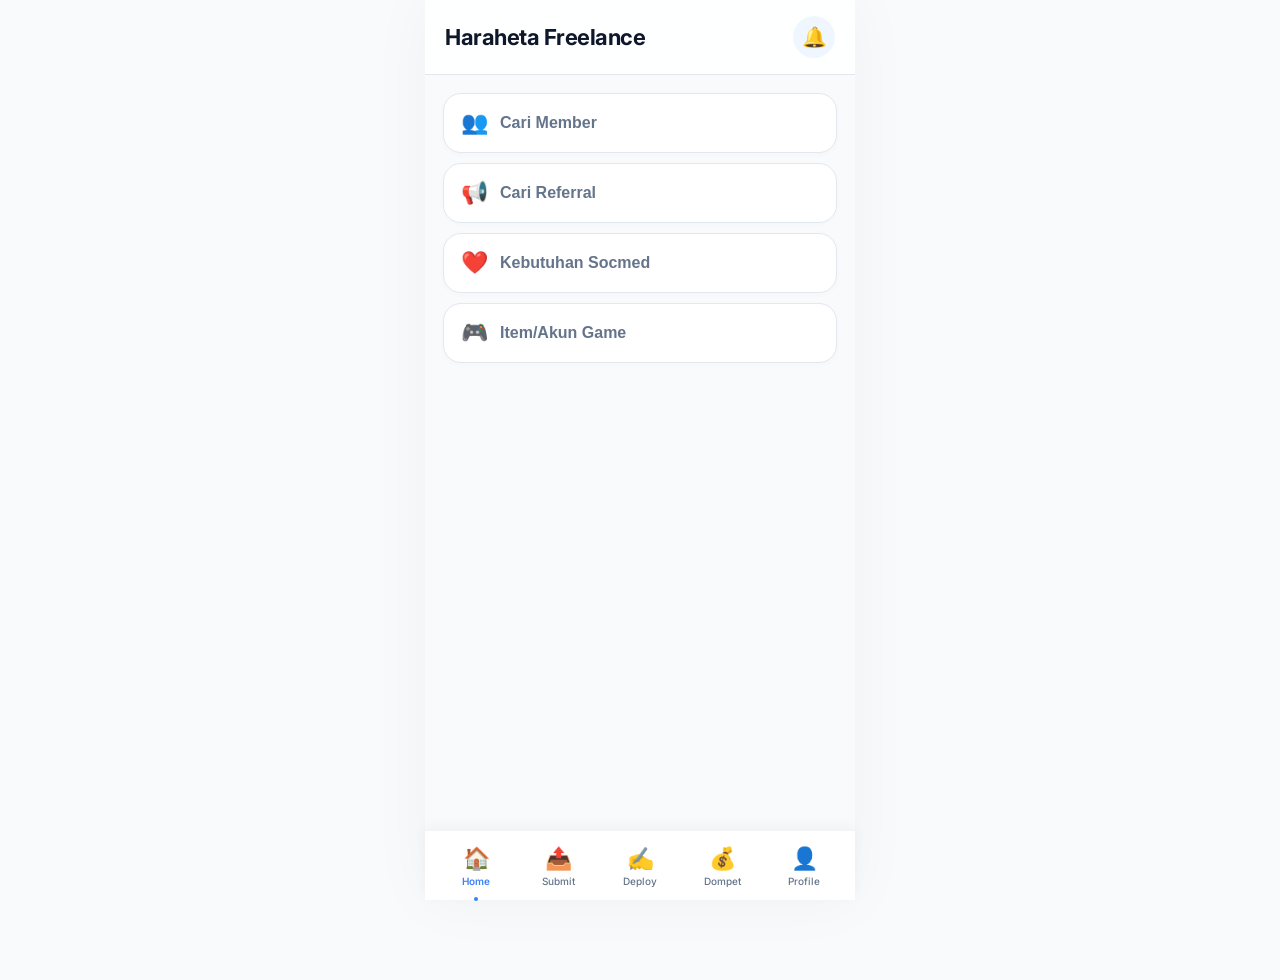
==== commit 0dd54d42: "Add Profile page with complete styling" ====
--- a/index.html
+++ b/index.html
@@ -10,7 +10,6 @@
     <script src="https://telegram.org/js/telegram-web-app.js"></script>
     <style>
         :root {
-            /* ===== PALET WARNA ===== */
             --primary: #0f172a;       
             --secondary: #3b82f6;     
             --accent-tosca: #0d9488;  
@@ -21,19 +20,15 @@
             --success: #10b981;       
             --warning: #f59e0b;       
             --danger: #ef4444;        
-
             --secondary-soft: #eff6ff; 
             --tosca-soft: #ccfbf1;
             --warning-soft: #fef3c7;
-
             --accent: var(--secondary);
             --accent-soft: var(--secondary-soft);
             --accent-gradient: linear-gradient(135deg, #60a5fa, #3b82f6); 
-            
             --divider: #e2e8f0;
             --shadow-card: 0 8px 24px rgba(15, 23, 42, 0.06), 0 2px 6px rgba(15, 23, 42, 0.04);
             --shadow-nav: 0 -4px 12px rgba(15, 23, 42, 0.04);
-            
             --radius-2xl: 24px;
             --radius-xl: 18px;
             --radius-lg: 14px;
@@ -41,9 +36,7 @@
             --font: 'Inter', -apple-system, BlinkMacSystemFont, 'Segoe UI', Roboto, sans-serif;
             --transition: 0.3s cubic-bezier(0.4, 0, 0.2, 1);
         }
-
         * { margin: 0; padding: 0; box-sizing: border-box; }
-
         body {
             font-family: var(--font);
             background: var(--bg);
@@ -54,7 +47,6 @@
             padding-bottom: 80px;
             -webkit-tap-highlight-color: transparent;
         }
-
         .app-container {
             width: 100%;
             max-width: 430px;
@@ -65,7 +57,6 @@
             flex-direction: column;
             box-shadow: 0 0 60px rgba(0,0,0,0.04);
         }
-
         .topbar {
             background: rgba(255,255,255,0.85);
             backdrop-filter: blur(10px);
@@ -98,7 +89,6 @@
             transition: transform 0.2s;
         }
         .icon-btn:active { transform: scale(0.92); }
-
         .page {
             display: none;
             flex: 1;
@@ -109,13 +99,10 @@
             overflow-y: auto;
         }
         .page.active { display: flex; }
-
         @keyframes fadeSlide {
             from { opacity: 0; transform: translateY(8px); }
             to { opacity: 1; transform: translateY(0); }
         }
-
-        /* ===== LAYOUT JOBS ===== */
         .jobs-layout {
             display: flex;
             flex-direction: column;
@@ -123,7 +110,6 @@
             width: 100%;
             transition: all var(--transition);
         }
-        
         .tab-sidebar {
             display: flex;
             flex-direction: column;
@@ -131,7 +117,6 @@
             width: 100%;
             transition: width var(--transition);
         }
-
         .tab-btn {
             display: flex;
             align-items: center;
@@ -146,21 +131,18 @@
             overflow: hidden;
             white-space: nowrap;
         }
-        
         .tab-btn.active { 
             background: var(--secondary-soft); 
             color: var(--accent); 
             border-color: var(--accent); 
             box-shadow: 0 4px 12px rgba(59,130,246,0.15); 
         }
-
         .tab-icon {
             font-size: 22px;
             min-width: 28px;
             display: flex;
             justify-content: center;
         }
-
         .tab-text {
             font-size: 16px;
             font-weight: 600;
@@ -169,13 +151,11 @@
             max-width: 200px;
             transition: max-width var(--transition), opacity 0.2s, margin var(--transition);
         }
-
         .jobs-content {
             display: none;
             flex: 1;
             animation: fadeSlide 0.4s ease;
         }
-
         .jobs-layout.sidebar-mode {
             flex-direction: row;
             align-items: flex-start;
@@ -200,8 +180,6 @@
             display: block;
             min-width: 0;
         }
-
-        /* Toast Popup */
         .job-toast {
             position: fixed;
             top: 50%;
@@ -229,8 +207,6 @@
             opacity: 1;
             transform: translate(-50%, -50%) scale(1);
         }
-
-        /* Kartu Tugas */
         .task-card {
             background: var(--surface); border-radius: var(--radius-xl); padding: 18px;
             box-shadow: var(--shadow-card); border: 1px solid rgba(0,0,0,0.03);
@@ -251,17 +227,13 @@
         }
         .task-footer { display: flex; justify-content: space-between; align-items: center; }
         .client-rating { font-size: 13px; color: var(--text-secondary); }
-        
         .btn-ambil {
             background: var(--accent-gradient); color: white; border: none; padding: 10px 24px;
             border-radius: 30px; font-weight: 600; font-size: 14px; cursor: pointer;
             box-shadow: 0 4px 12px rgba(59,130,246,0.3); transition: all 0.2s;
         }
         .btn-ambil:active { transform: scale(0.95); }
-        
         .btn-full { width: 100%; text-align: center; margin-top: 10px; padding: 12px; }
-
-        /* ===== MENU BAWAH ===== */
         .bottom-nav {
             position: fixed; bottom: 0; left: 50%; transform: translateX(-50%);
             width: 100%; max-width: 430px; background: rgba(255,255,255,0.9);
@@ -280,12 +252,8 @@
             background: var(--accent); border-radius: 50%;
         }
         .nav-icon { font-size: 22px; }
-
-        /* Umum */
         .page-title { font-size: 20px; font-weight: 700; color: var(--primary); margin-bottom: 8px; }
         .page-subtitle { font-size: 13px; color: var(--text-secondary); margin-bottom: 16px; }
-
-        /* Modal */
         .modal-overlay {
             display: none; position: fixed; top: 0; left: 0; right: 0; bottom: 0;
             background: rgba(15,23,42,0.4); backdrop-filter: blur(4px); z-index: 100;
@@ -303,8 +271,30 @@
             to { transform: translateY(0); }
         }
         .modal-sheet h3 { font-size: 18px; margin-bottom: 20px; font-weight: 600; color: var(--primary); }
-
-        /* Wallet */
+        .profile-header { display: flex; flex-direction: column; align-items: center; gap: 12px; margin-bottom: 24px; }
+        .avatar-large {
+            width: 80px; height: 80px; background: var(--accent-gradient); border-radius: 50%;
+            display: flex; align-items: center; justify-content: center; font-size: 36px;
+            color: white; font-weight: 700; box-shadow: 0 8px 20px rgba(59,130,246,0.3);
+        }
+        .profile-name { font-size: 20px; font-weight: 700; color: var(--text-primary); }
+        .profile-username { font-size: 14px; color: var(--text-secondary); }
+        .profile-id {
+            font-size: 12px; color: var(--text-secondary); background: #f1f5f9;
+            padding: 4px 10px; border-radius: 20px; display: flex; align-items: center; gap: 6px;
+        }
+        .badge-row { display: flex; gap: 6px; }
+        .badge {
+            font-size: 11px; font-weight: 600; padding: 4px 12px; border-radius: 20px;
+            background: var(--accent-soft); color: var(--accent);
+        }
+        .stat-grid { display: grid; grid-template-columns: 1fr 1fr 1fr; gap: 12px; }
+        .stat-card {
+            background: var(--surface); border-radius: var(--radius-lg); padding: 14px;
+            box-shadow: var(--shadow-card); text-align: center;
+        }
+        .stat-value { font-size: 22px; font-weight: 700; color: var(--accent); }
+        .stat-label { font-size: 12px; color: var(--text-secondary); margin-top: 4px; }
         .balance-card {
             background: var(--surface); border-radius: var(--radius-2xl); padding: 24px;
             box-shadow: var(--shadow-card); text-align: center;
@@ -320,7 +310,6 @@
         .btn-deposit { background: var(--accent-gradient); color: white; box-shadow: 0 4px 12px rgba(59,130,246,0.3); }
         .btn-withdraw { background: white; border: 1px solid var(--accent); color: var(--accent); }
         .btn-action:active { transform: scale(0.95); }
-        
         .section-title { font-weight: 600; font-size: 16px; margin-bottom: 8px; color: var(--primary); }
         .tx-list { display: flex; flex-direction: column; gap: 10px; }
         .tx-item {
@@ -333,8 +322,6 @@
         .tx-amount { font-weight: 600; font-size: 14px; }
         .tx-amount.plus { color: var(--success); } 
         .tx-amount.minus { color: var(--danger); }
-
-        /* Form */
         .field-group { margin-bottom: 16px; }
         .field-label { display: block; font-size: 13px; font-weight: 600; color: var(--text-secondary); margin-bottom: 8px; }
         .amount-input-wrap {
@@ -352,7 +339,6 @@
             min-height: 70px; outline: none; color: var(--text-primary);
         }
         .textarea-input:focus { border-color: var(--accent); }
-        
         .confirm-btn {
             width: 100%; padding: 14px; border-radius: var(--radius-md); border: none;
             background: var(--accent-gradient); color: white; font-weight: 700; font-size: 15px;
@@ -360,14 +346,11 @@
         }
         .confirm-btn:active { transform: scale(0.97); }
         .confirm-btn:disabled { opacity: 0.5; cursor: not-allowed; }
-
         .cancel-btn {
             width: 100%; margin-top: 8px; padding: 12px; background: transparent;
             border: 1px solid var(--divider); border-radius: var(--radius-md); font-weight: 600;
             cursor: pointer; font-size: 15px; color: var(--text-primary);
         }
-
-        /* ===== WITHDRAWAL STYLES ===== */
         .withdrawal-tabs {
             display: flex; background: var(--surface); border-radius: var(--radius-lg);
             padding: 4px; gap: 4px; margin-bottom: 16px; box-shadow: var(--shadow-card);
@@ -380,10 +363,8 @@
         .withdrawal-tab-btn.active {
             background: var(--accent-gradient); color: white; box-shadow: 0 4px 10px rgba(59,130,246,0.25);
         }
-
         .withdrawal-content { display: none; }
         .withdrawal-content.active { display: block; }
-
         .ewallet-methods {
             display: grid; grid-template-columns: repeat(2, 1fr); gap: 8px; margin-bottom: 16px;
         }
@@ -397,26 +378,29 @@
         .ewallet-method-btn.active {
             background: var(--accent-soft); border-color: var(--accent); color: var(--accent);
         }
-
         .amount-estimate-box {
             background: var(--secondary-soft); border-radius: var(--radius-md);
             padding: 12px 14px; margin-bottom: 16px; font-size: 13px; color: var(--text-primary);
         }
-
         .withdrawal-address-help {
             background: var(--bg); border-left: 3px solid var(--accent);
             border-radius: var(--radius-md); padding: 10px 12px; margin-bottom: 12px;
             font-size: 12px; color: var(--text-secondary); line-height: 1.5;
         }
-
         .field-error { display: none; font-size: 12px; color: var(--danger); margin-top: 6px; }
         .field-error.show { display: block; }
-
         .empty-state {
             text-align: center; padding: 40px 20px; color: var(--text-secondary);
             font-size: 13px; line-height: 1.6; background: var(--surface); border-radius: var(--radius-xl);
             border: 1px dashed var(--divider);
         }
+        .menu-btn {
+            width: 100%; padding: 14px; border-radius: var(--radius-lg); border: 1px solid var(--divider);
+            background: var(--surface); font-size: 15px; color: var(--text-primary); cursor: pointer;
+            display: flex; align-items: center; gap: 12px; margin-bottom: 10px; transition: all 0.2s;
+        }
+        .menu-btn:active { background: var(--bg); }
+        .menu-icon { font-size: 20px; }
     </style>
 </head>
 <body>
@@ -435,7 +419,6 @@
                     <button class="tab-btn" data-tab="socmed"><span class="tab-icon">❤️</span><span class="tab-text">Kebutuhan Socmed</span></button>
                     <button class="tab-btn" data-tab="other"><span class="tab-icon">🎮</span><span class="tab-text">Item/Akun Game</span></button>
                 </div>
-
                 <div class="jobs-content" id="jobsContent">
                     <div id="tasks-member" style="display:none;"></div>
                     <div id="tasks-referral" style="display:none;"></div>
@@ -472,11 +455,55 @@
                     <button class="btn-action btn-withdraw" id="withdrawBtn">💸 Withdraw</button>
                 </div>
             </div>
-
             <div class="section-title" style="margin-top:16px;">📋 Transaksi Terakhir</div>
             <div class="tx-list" id="txList">
                 <div class="empty-state" style="padding:20px;">Belum ada transaksi.</div>
             </div>
+        </div>
+
+        <!-- 5. PROFILE PAGE -->
+        <div class="page" id="page-profile">
+            <div class="profile-header">
+                <div class="avatar-large">👤</div>
+                <div>
+                    <div class="profile-name">User Profile</div>
+                    <div class="profile-username">@username</div>
+                    <div class="profile-id">ID: 123456</div>
+                </div>
+            </div>
+
+            <div class="stat-grid">
+                <div class="stat-card">
+                    <div class="stat-value">4.8</div>
+                    <div class="stat-label">Rating</div>
+                </div>
+                <div class="stat-card">
+                    <div class="stat-value">24</div>
+                    <div class="stat-label">Tugas Selesai</div>
+                </div>
+                <div class="stat-card">
+                    <div class="stat-value">100%</div>
+                    <div class="stat-label">Kepuasan</div>
+                </div>
+            </div>
+
+            <div class="section-title" style="margin-top: 24px;">Menu</div>
+            <button class="menu-btn">
+                <span class="menu-icon">⚙️</span>
+                <span>Pengaturan Akun</span>
+            </button>
+            <button class="menu-btn">
+                <span class="menu-icon">📞</span>
+                <span>Hubungi Support</span>
+            </button>
+            <button class="menu-btn">
+                <span class="menu-icon">📋</span>
+                <span>Syarat & Ketentuan</span>
+            </button>
+            <button class="menu-btn">
+                <span class="menu-icon">🚪</span>
+                <span>Logout</span>
+            </button>
         </div>
 
         <!-- WITHDRAWAL MODAL -->
@@ -498,7 +525,6 @@
                         📍 <strong>TON/USDT Wallet Address</strong><br>
                         Masukkan address dompet TON atau USDT kamu dari xRocket/Tonkeeper/OKX Wallet, dsb.
                     </div>
-
                     <div class="field-group">
                         <label class="field-label" for="xrocketAmountInput">Jumlah Withdraw (Rp)</label>
                         <div class="amount-input-wrap">
@@ -509,12 +535,10 @@
                             Estimasi: <strong id="xrocketUsdtEstimate">0 USDT</strong>
                         </div>
                     </div>
-
                     <div class="field-group">
                         <label class="field-label" for="xrocketAddressInput">TON/USDT Wallet Address</label>
                         <input type="text" class="textarea-input" id="xrocketAddressInput" style="min-height: 50px;" placeholder="EQ... atau 0x...">
                     </div>
-
                     <button class="confirm-btn" id="btnXrocketWithdraw">Withdraw Sekarang</button>
                 </div>
 
@@ -541,7 +565,6 @@
                             </button>
                         </div>
                     </div>
-
                     <div class="field-group">
                         <label class="field-label" for="ewalletAmountInput">Jumlah Withdraw (Rp)</label>
                         <div class="amount-input-wrap">
@@ -552,7 +575,6 @@
                             <div id="ewalletFeeEstimate">Rp 0 + Rp 10.000 (biaya) = <strong>Rp 10.000</strong></div>
                         </div>
                     </div>
-
                     <div class="field-group">
                         <label class="field-label" for="ewalletPhoneInput">Nomor Telepon E-Wallet</label>
                         <div class="amount-input-wrap">
@@ -560,10 +582,8 @@
                             <input type="text" inputmode="tel" id="ewalletPhoneInput" placeholder="812345678 (tanpa 0 di depan)">
                         </div>
                     </div>
-
                     <button class="confirm-btn" id="btnEwalletWithdraw">Withdraw Sekarang</button>
                 </div>
-
                 <p style="font-size: 11px; color: var(--text-secondary); margin-top: 12px; text-align: center; line-height: 1.5;">
                     ⏳ Withdrawal sedang diproses. Kamu akan menerima notifikasi Telegram saat selesai.
                 </p>
@@ -583,6 +603,9 @@
             </div>
             <div class="nav-item" onclick="switchPage('page-wallet')">
                 <span class="nav-icon">💰</span> <span>Dompet</span>
+            </div>
+            <div class="nav-item" onclick="switchPage('page-profile')">
+                <span class="nav-icon">👤</span> <span>Profile</span>
             </div>
         </div>
     </div>
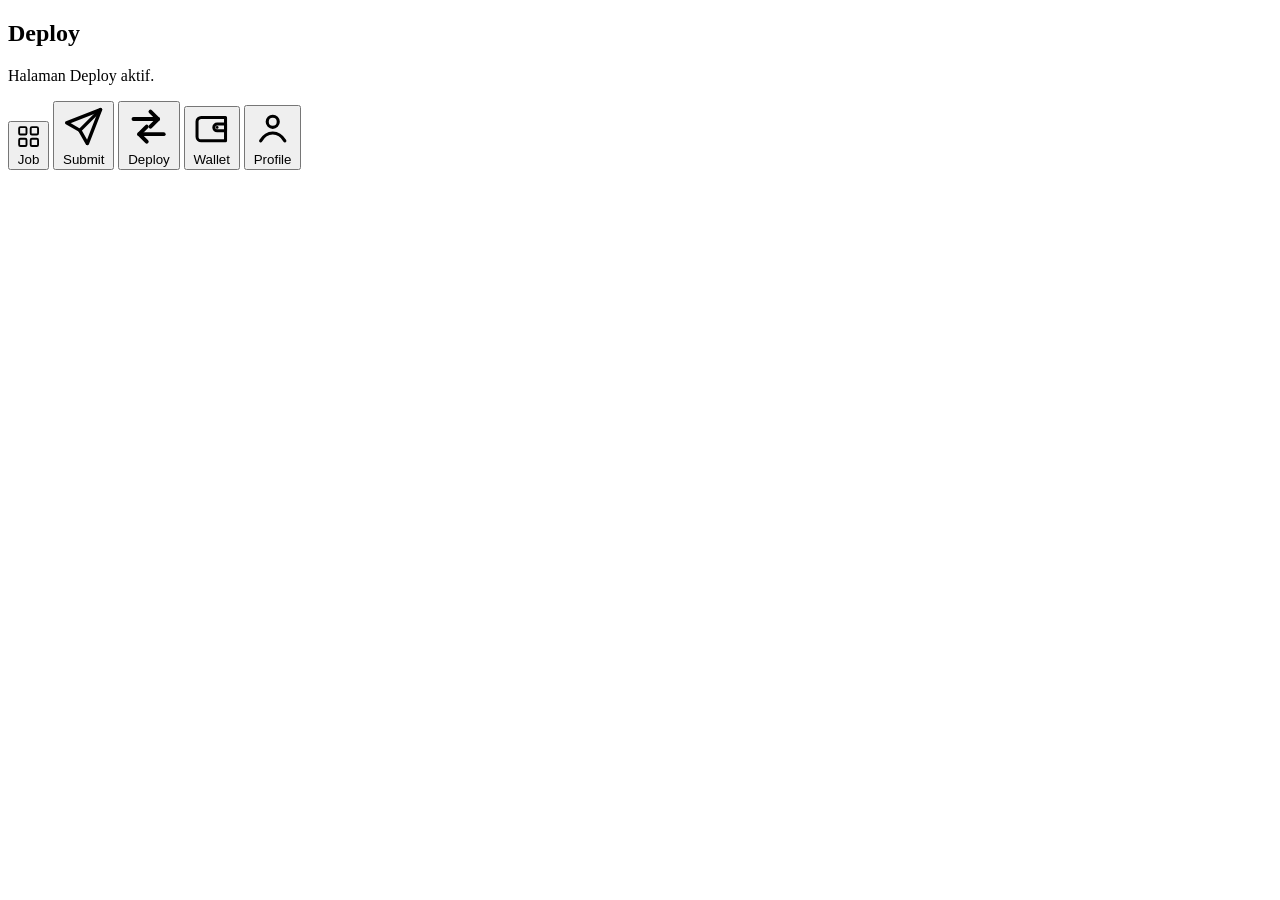
==== commit 5a548d11: "Add initial HTML structure for Freelance Bot Mini App" ====
--- a/index.html
+++ b/index.html
@@ -1,670 +1,76 @@
-<!DOCTYPE html>
-<html lang="id">
+<!doctype html>
+<html lang="en">
 <head>
-    <meta charset="UTF-8">
-    <meta name="viewport" content="width=device-width, initial-scale=1.0, maximum-scale=1.0, user-scalable=no">
-    <title>Haraheta Freelance</title>
-    <link rel="preconnect" href="https://fonts.googleapis.com">
-    <link rel="preconnect" href="https://fonts.gstatic.com" crossorigin>
-    <link href="https://fonts.googleapis.com/css2?family=Inter:wght@400;500;600;700&display=swap" rel="stylesheet">
-    <script src="https://telegram.org/js/telegram-web-app.js"></script>
-    <style>
-        :root {
-            --primary: #0f172a;       
-            --secondary: #3b82f6;     
-            --accent-tosca: #0d9488;  
-            --bg: #f8fafc;            
-            --surface: #ffffff;       
-            --text-primary: #1e293b;  
-            --text-secondary: #64748b;
-            --success: #10b981;       
-            --warning: #f59e0b;       
-            --danger: #ef4444;        
-            --secondary-soft: #eff6ff; 
-            --tosca-soft: #ccfbf1;
-            --warning-soft: #fef3c7;
-            --accent: var(--secondary);
-            --accent-soft: var(--secondary-soft);
-            --accent-gradient: linear-gradient(135deg, #60a5fa, #3b82f6); 
-            --divider: #e2e8f0;
-            --shadow-card: 0 8px 24px rgba(15, 23, 42, 0.06), 0 2px 6px rgba(15, 23, 42, 0.04);
-            --shadow-nav: 0 -4px 12px rgba(15, 23, 42, 0.04);
-            --radius-2xl: 24px;
-            --radius-xl: 18px;
-            --radius-lg: 14px;
-            --radius-md: 10px;
-            --font: 'Inter', -apple-system, BlinkMacSystemFont, 'Segoe UI', Roboto, sans-serif;
-            --transition: 0.3s cubic-bezier(0.4, 0, 0.2, 1);
-        }
-        * { margin: 0; padding: 0; box-sizing: border-box; }
-        body {
-            font-family: var(--font);
-            background: var(--bg);
-            color: var(--text-primary);
-            display: flex;
-            justify-content: center;
-            min-height: 100vh;
-            padding-bottom: 80px;
-            -webkit-tap-highlight-color: transparent;
-        }
-        .app-container {
-            width: 100%;
-            max-width: 430px;
-            background: var(--bg);
-            min-height: 100vh;
-            position: relative;
-            display: flex;
-            flex-direction: column;
-            box-shadow: 0 0 60px rgba(0,0,0,0.04);
-        }
-        .topbar {
-            background: rgba(255,255,255,0.85);
-            backdrop-filter: blur(10px);
-            padding: 16px 20px;
-            display: flex;
-            align-items: center;
-            justify-content: space-between;
-            border-bottom: 1px solid var(--divider);
-            position: sticky;
-            top: 0;
-            z-index: 10;
-        }
-        .topbar h1 {
-            font-size: 22px;
-            font-weight: 700;
-            color: var(--primary);
-            letter-spacing: -0.5px;
-        }
-        .icon-btn {
-            background: var(--accent-soft);
-            border: none;
-            font-size: 20px;
-            width: 42px;
-            height: 42px;
-            border-radius: 50%;
-            display: flex;
-            align-items: center;
-            justify-content: center;
-            cursor: pointer;
-            transition: transform 0.2s;
-        }
-        .icon-btn:active { transform: scale(0.92); }
-        .page {
-            display: none;
-            flex: 1;
-            padding: 18px;
-            flex-direction: column;
-            gap: 18px;
-            animation: fadeSlide 0.3s ease;
-            overflow-y: auto;
-        }
-        .page.active { display: flex; }
-        @keyframes fadeSlide {
-            from { opacity: 0; transform: translateY(8px); }
-            to { opacity: 1; transform: translateY(0); }
-        }
-        .jobs-layout {
-            display: flex;
-            flex-direction: column;
-            gap: 16px;
-            width: 100%;
-            transition: all var(--transition);
-        }
-        .tab-sidebar {
-            display: flex;
-            flex-direction: column;
-            gap: 10px;
-            width: 100%;
-            transition: width var(--transition);
-        }
-        .tab-btn {
-            display: flex;
-            align-items: center;
-            background: var(--surface);
-            border: 1px solid var(--divider);
-            padding: 16px;
-            border-radius: var(--radius-xl);
-            cursor: pointer;
-            color: var(--text-secondary);
-            box-shadow: 0 2px 6px rgba(0,0,0,0.02);
-            transition: all var(--transition);
-            overflow: hidden;
-            white-space: nowrap;
-        }
-        .tab-btn.active { 
-            background: var(--secondary-soft); 
-            color: var(--accent); 
-            border-color: var(--accent); 
-            box-shadow: 0 4px 12px rgba(59,130,246,0.15); 
-        }
-        .tab-icon {
-            font-size: 22px;
-            min-width: 28px;
-            display: flex;
-            justify-content: center;
-        }
-        .tab-text {
-            font-size: 16px;
-            font-weight: 600;
-            margin-left: 12px;
-            opacity: 1;
-            max-width: 200px;
-            transition: max-width var(--transition), opacity 0.2s, margin var(--transition);
-        }
-        .jobs-content {
-            display: none;
-            flex: 1;
-            animation: fadeSlide 0.4s ease;
-        }
-        .jobs-layout.sidebar-mode {
-            flex-direction: row;
-            align-items: flex-start;
-        }
-        .jobs-layout.sidebar-mode .tab-sidebar {
-            width: 64px;
-            flex-shrink: 0;
-            position: sticky;
-            top: 0;
-        }
-        .jobs-layout.sidebar-mode .tab-btn {
-            padding: 14px 0;
-            justify-content: center;
-            border-radius: 16px;
-        }
-        .jobs-layout.sidebar-mode .tab-text {
-            max-width: 0;
-            opacity: 0;
-            margin-left: 0;
-        }
-        .jobs-layout.sidebar-mode .jobs-content {
-            display: block;
-            min-width: 0;
-        }
-        .job-toast {
-            position: fixed;
-            top: 50%;
-            left: 50%;
-            transform: translate(-50%, -50%) scale(0.9);
-            width: calc(100% - 40px);
-            max-width: 390px;
-            background: var(--surface);
-            border: 2px solid var(--accent);
-            padding: 20px;
-            border-radius: var(--radius-xl);
-            display: flex;
-            align-items: center;
-            justify-content: center;
-            gap: 14px;
-            box-shadow: 0 16px 40px rgba(15, 23, 42, 0.15);
-            opacity: 0;
-            pointer-events: none;
-            transition: all 0.15s ease;
-            z-index: 9999;
-            color: var(--accent);
-            font-weight: 700;
-        }
-        .job-toast.show {
-            opacity: 1;
-            transform: translate(-50%, -50%) scale(1);
-        }
-        .task-card {
-            background: var(--surface); border-radius: var(--radius-xl); padding: 18px;
-            box-shadow: var(--shadow-card); border: 1px solid rgba(0,0,0,0.03);
-            margin-bottom: 12px;
-        }
-        .task-card:active { transform: scale(0.98); }
-        .task-header { display: flex; justify-content: space-between; align-items: center; margin-bottom: 12px; }
-        .task-type {
-            font-size: 12px; font-weight: 600; padding: 4px 10px; border-radius: 20px;
-            background: var(--accent-soft); color: var(--accent);
-        }
-        .task-price { font-weight: 700; font-size: 20px; color: var(--accent); }
-        .task-title { font-weight: 600; font-size: 16px; margin-bottom: 10px; color: var(--text-primary); }
-        .task-detail { display: flex; gap: 10px; flex-wrap: wrap; margin-bottom: 14px; }
-        .task-detail span {
-            background: #f1f5f9; padding: 5px 10px; border-radius: 8px; font-size: 13px;
-            color: var(--text-secondary); display: flex; align-items: center; gap: 5px;
-        }
-        .task-footer { display: flex; justify-content: space-between; align-items: center; }
-        .client-rating { font-size: 13px; color: var(--text-secondary); }
-        .btn-ambil {
-            background: var(--accent-gradient); color: white; border: none; padding: 10px 24px;
-            border-radius: 30px; font-weight: 600; font-size: 14px; cursor: pointer;
-            box-shadow: 0 4px 12px rgba(59,130,246,0.3); transition: all 0.2s;
-        }
-        .btn-ambil:active { transform: scale(0.95); }
-        .btn-full { width: 100%; text-align: center; margin-top: 10px; padding: 12px; }
-        .bottom-nav {
-            position: fixed; bottom: 0; left: 50%; transform: translateX(-50%);
-            width: 100%; max-width: 430px; background: rgba(255,255,255,0.9);
-            backdrop-filter: blur(12px); display: flex; justify-content: space-between;
-            align-items: center; height: 70px; border-top: 1px solid rgba(0,0,0,0.04);
-            box-shadow: var(--shadow-nav); padding: 0 10px env(safe-area-inset-bottom, 8px); z-index: 20;
-        }
-        .nav-item {
-            display: flex; flex-direction: column; align-items: center; gap: 4px;
-            font-size: 10px; font-weight: 500; color: var(--text-secondary); cursor: pointer;
-            padding: 6px; flex: 1; border-radius: 30px; transition: all 0.2s; position: relative;
-        }
-        .nav-item.active { color: var(--accent); font-weight: 600; }
-        .nav-item.active::after {
-            content: ''; position: absolute; bottom: -8px; width: 4px; height: 4px;
-            background: var(--accent); border-radius: 50%;
-        }
-        .nav-icon { font-size: 22px; }
-        .page-title { font-size: 20px; font-weight: 700; color: var(--primary); margin-bottom: 8px; }
-        .page-subtitle { font-size: 13px; color: var(--text-secondary); margin-bottom: 16px; }
-        .modal-overlay {
-            display: none; position: fixed; top: 0; left: 0; right: 0; bottom: 0;
-            background: rgba(15,23,42,0.4); backdrop-filter: blur(4px); z-index: 100;
-            align-items: flex-end; justify-content: center;
-        }
-        .modal-overlay.active { display: flex; }
-        .modal-sheet {
-            background: var(--surface); width: 100%; max-width: 430px;
-            border-radius: var(--radius-2xl) var(--radius-2xl) 0 0; padding: 24px 20px 40px;
-            box-shadow: 0 -10px 30px rgba(15,23,42,0.1); animation: slideUp 0.3s ease;
-            max-height: 88vh; overflow-y: auto;
-        }
-        @keyframes slideUp {
-            from { transform: translateY(100%); }
-            to { transform: translateY(0); }
-        }
-        .modal-sheet h3 { font-size: 18px; margin-bottom: 20px; font-weight: 600; color: var(--primary); }
-        .profile-header { display: flex; flex-direction: column; align-items: center; gap: 12px; margin-bottom: 24px; }
-        .avatar-large {
-            width: 80px; height: 80px; background: var(--accent-gradient); border-radius: 50%;
-            display: flex; align-items: center; justify-content: center; font-size: 36px;
-            color: white; font-weight: 700; box-shadow: 0 8px 20px rgba(59,130,246,0.3);
-        }
-        .profile-name { font-size: 20px; font-weight: 700; color: var(--text-primary); }
-        .profile-username { font-size: 14px; color: var(--text-secondary); }
-        .profile-id {
-            font-size: 12px; color: var(--text-secondary); background: #f1f5f9;
-            padding: 4px 10px; border-radius: 20px; display: flex; align-items: center; gap: 6px;
-        }
-        .badge-row { display: flex; gap: 6px; }
-        .badge {
-            font-size: 11px; font-weight: 600; padding: 4px 12px; border-radius: 20px;
-            background: var(--accent-soft); color: var(--accent);
-        }
-        .stat-grid { display: grid; grid-template-columns: 1fr 1fr 1fr; gap: 12px; }
-        .stat-card {
-            background: var(--surface); border-radius: var(--radius-lg); padding: 14px;
-            box-shadow: var(--shadow-card); text-align: center;
-        }
-        .stat-value { font-size: 22px; font-weight: 700; color: var(--accent); }
-        .stat-label { font-size: 12px; color: var(--text-secondary); margin-top: 4px; }
-        .balance-card {
-            background: var(--surface); border-radius: var(--radius-2xl); padding: 24px;
-            box-shadow: var(--shadow-card); text-align: center;
-        }
-        .balance-label { font-size: 14px; color: var(--text-secondary); margin-bottom: 8px; }
-        .balance-amount { font-size: 36px; font-weight: 700; color: var(--primary); }
-        .balance-idr { font-size: 14px; color: var(--text-secondary); margin-top: 4px; }
-        .action-row { display: flex; gap: 12px; margin-top: 16px; }
-        .btn-action {
-            flex: 1; padding: 12px; border-radius: var(--radius-md); font-weight: 600;
-            font-size: 15px; cursor: pointer; border: none; text-align: center; transition: all 0.2s;
-        }
-        .btn-deposit { background: var(--accent-gradient); color: white; box-shadow: 0 4px 12px rgba(59,130,246,0.3); }
-        .btn-withdraw { background: white; border: 1px solid var(--accent); color: var(--accent); }
-        .btn-action:active { transform: scale(0.95); }
-        .section-title { font-weight: 600; font-size: 16px; margin-bottom: 8px; color: var(--primary); }
-        .tx-list { display: flex; flex-direction: column; gap: 10px; }
-        .tx-item {
-            background: var(--surface); border-radius: var(--radius-md); padding: 12px;
-            display: flex; justify-content: space-between; align-items: center; box-shadow: 0 2px 6px rgba(0,0,0,0.02);
-        }
-        .tx-info { display: flex; flex-direction: column; }
-        .tx-title { font-weight: 500; font-size: 14px; color: var(--text-primary); }
-        .tx-date { font-size: 12px; color: var(--text-secondary); }
-        .tx-amount { font-weight: 600; font-size: 14px; }
-        .tx-amount.plus { color: var(--success); } 
-        .tx-amount.minus { color: var(--danger); }
-        .field-group { margin-bottom: 16px; }
-        .field-label { display: block; font-size: 13px; font-weight: 600; color: var(--text-secondary); margin-bottom: 8px; }
-        .amount-input-wrap {
-            display: flex; align-items: center; border: 1px solid var(--divider);
-            border-radius: var(--radius-md); padding: 0 14px; background: white;
-        }
-        .amount-input-wrap span { color: var(--text-secondary); font-weight: 600; font-size: 15px; }
-        .amount-input-wrap input {
-            border: none; outline: none; flex: 1; padding: 13px 8px; font-size: 16px;
-            font-weight: 600; font-family: var(--font); color: var(--text-primary); background: transparent; min-width: 0;
-        }
-        .textarea-input {
-            width: 100%; border: 1px solid var(--divider); border-radius: var(--radius-md);
-            padding: 12px 14px; font-size: 14px; font-family: var(--font); resize: none;
-            min-height: 70px; outline: none; color: var(--text-primary);
-        }
-        .textarea-input:focus { border-color: var(--accent); }
-        .confirm-btn {
-            width: 100%; padding: 14px; border-radius: var(--radius-md); border: none;
-            background: var(--accent-gradient); color: white; font-weight: 700; font-size: 15px;
-            cursor: pointer; box-shadow: 0 4px 12px rgba(59,130,246,0.3); margin-top: 4px;
-        }
-        .confirm-btn:active { transform: scale(0.97); }
-        .confirm-btn:disabled { opacity: 0.5; cursor: not-allowed; }
-        .cancel-btn {
-            width: 100%; margin-top: 8px; padding: 12px; background: transparent;
-            border: 1px solid var(--divider); border-radius: var(--radius-md); font-weight: 600;
-            cursor: pointer; font-size: 15px; color: var(--text-primary);
-        }
-        .withdrawal-tabs {
-            display: flex; background: var(--surface); border-radius: var(--radius-lg);
-            padding: 4px; gap: 4px; margin-bottom: 16px; box-shadow: var(--shadow-card);
-        }
-        .withdrawal-tab-btn {
-            flex: 1; text-align: center; padding: 10px; border: none; background: transparent;
-            border-radius: var(--radius-md); font-size: 12px; font-weight: 600; color: var(--text-secondary);
-            cursor: pointer; transition: all 0.2s;
-        }
-        .withdrawal-tab-btn.active {
-            background: var(--accent-gradient); color: white; box-shadow: 0 4px 10px rgba(59,130,246,0.25);
-        }
-        .withdrawal-content { display: none; }
-        .withdrawal-content.active { display: block; }
-        .ewallet-methods {
-            display: grid; grid-template-columns: repeat(2, 1fr); gap: 8px; margin-bottom: 16px;
-        }
-        .ewallet-method-btn {
-            padding: 12px; border-radius: var(--radius-md); border: 1px solid var(--divider);
-            background: white; font-size: 13px; font-weight: 600; color: var(--text-secondary);
-            cursor: pointer; text-align: center; transition: all 0.2s; display: flex; flex-direction: column;
-            align-items: center; gap: 6px;
-        }
-        .ewallet-method-btn .emoji { font-size: 24px; }
-        .ewallet-method-btn.active {
-            background: var(--accent-soft); border-color: var(--accent); color: var(--accent);
-        }
-        .amount-estimate-box {
-            background: var(--secondary-soft); border-radius: var(--radius-md);
-            padding: 12px 14px; margin-bottom: 16px; font-size: 13px; color: var(--text-primary);
-        }
-        .withdrawal-address-help {
-            background: var(--bg); border-left: 3px solid var(--accent);
-            border-radius: var(--radius-md); padding: 10px 12px; margin-bottom: 12px;
-            font-size: 12px; color: var(--text-secondary); line-height: 1.5;
-        }
-        .field-error { display: none; font-size: 12px; color: var(--danger); margin-top: 6px; }
-        .field-error.show { display: block; }
-        .empty-state {
-            text-align: center; padding: 40px 20px; color: var(--text-secondary);
-            font-size: 13px; line-height: 1.6; background: var(--surface); border-radius: var(--radius-xl);
-            border: 1px dashed var(--divider);
-        }
-        .menu-btn {
-            width: 100%; padding: 14px; border-radius: var(--radius-lg); border: 1px solid var(--divider);
-            background: var(--surface); font-size: 15px; color: var(--text-primary); cursor: pointer;
-            display: flex; align-items: center; gap: 12px; margin-bottom: 10px; transition: all 0.2s;
-        }
-        .menu-btn:active { background: var(--bg); }
-        .menu-icon { font-size: 20px; }
-    </style>
+  <meta charset="UTF-8" />
+  <meta name="viewport" content="width=device-width, initial-scale=1.0" />
+  <title>Freelance Bot Mini App</title>
+  <link rel="stylesheet" href="styles.css" />
 </head>
 <body>
-    <div class="app-container">
-        <div class="topbar">
-            <h1>Haraheta Freelance</h1>
-            <button class="icon-btn">🔔</button>
-        </div>
+  <main class="app">
+    <section class="content">
+      <h1 id="pageTitle">Deploy</h1>
+      <p id="pageDesc">Halaman Deploy aktif.</p>
+    </section>
+  </main>
 
-        <!-- 1. JOBS PAGE -->
-        <div class="page active" id="page-jobs">
-            <div class="jobs-layout" id="jobsLayout">
-                <div class="tab-sidebar">
-                    <button class="tab-btn" data-tab="member"><span class="tab-icon">👥</span><span class="tab-text">Cari Member</span></button>
-                    <button class="tab-btn" data-tab="referral"><span class="tab-icon">📢</span><span class="tab-text">Cari Referral</span></button>
-                    <button class="tab-btn" data-tab="socmed"><span class="tab-icon">❤️</span><span class="tab-text">Kebutuhan Socmed</span></button>
-                    <button class="tab-btn" data-tab="other"><span class="tab-icon">🎮</span><span class="tab-text">Item/Akun Game</span></button>
-                </div>
-                <div class="jobs-content" id="jobsContent">
-                    <div id="tasks-member" style="display:none;"></div>
-                    <div id="tasks-referral" style="display:none;"></div>
-                    <div id="tasks-socmed" style="display:none;"></div>
-                    <div id="tasks-other" style="display:none;"></div>
-                </div>
-            </div>
-            <div id="jobToast" class="job-toast"></div>
-        </div>
+  <nav class="tabbar" aria-label="Bottom Navigation">
+    <button class="tab" data-tab="job" aria-label="Job">
+      <span class="icon">
+        <svg viewBox="0 0 24 24" fill="none" stroke="currentColor" stroke-width="1.8">
+          <rect x="3" y="3" width="7" height="7" rx="1.2"></rect>
+          <rect x="14" y="3" width="7" height="7" rx="1.2"></rect>
+          <rect x="3" y="14" width="7" height="7" rx="1.2"></rect>
+          <rect x="14" y="14" width="7" height="7" rx="1.2"></rect>
+        </svg>
+      </span>
+      <span class="label">Job</span>
+    </button>
 
-        <!-- 2. SUBMIT PAGE -->
-        <div class="page" id="page-submit">
-            <div class="page-title">📤 Submit Tugas</div>
-            <div class="page-subtitle">Kirim bukti screenshot tugas yang sudah kamu ambil.</div>
-            <div id="submitActiveList"></div>
-            <div class="empty-state">Belum ada tugas yang diambil.</div>
-        </div>
+    <button class="tab" data-tab="submit" aria-label="Submit">
+      <span class="icon">
+        <svg viewBox="0 0 24 24" fill="none" stroke="currentColor" stroke-width="1.8" stroke-linecap="round" stroke-linejoin="round">
+          <path d="M21 3L10 14"></path>
+          <path d="M21 3l-7 18-4-7-7-4 18-7z"></path>
+        </svg>
+      </span>
+      <span class="label">Submit</span>
+    </button>
 
-        <!-- 3. DEPLOY PAGE -->
-        <div class="page" id="page-deploy">
-            <div class="page-title">✍️ Deploy Job Baru</div>
-            <div class="page-subtitle">Pasang iklan tugas mikro kamu di sini.</div>
-            <div class="empty-state">Fitur deploy sedang dipersiapkan.</div>
-        </div>
+    <button class="tab tab-center active" data-tab="deploy" aria-label="Deploy" aria-current="page">
+      <span class="icon">
+        <svg viewBox="0 0 24 24" fill="none" stroke="currentColor" stroke-width="2.1" stroke-linecap="round" stroke-linejoin="round">
+          <path d="M4 8h13"></path>
+          <path d="M13 4l4 4-4 4"></path>
+          <path d="M20 16H7"></path>
+          <path d="M11 12l-4 4 4 4"></path>
+        </svg>
+      </span>
+      <span class="label">Deploy</span>
+    </button>
 
-        <!-- 4. WALLET PAGE -->
-        <div class="page" id="page-wallet">
-            <div class="balance-card">
-                <div class="balance-label">Saldo Tersedia</div>
-                <div class="balance-amount" id="walletBalanceAmount">Rp 0</div>
-                <div class="balance-idr" id="walletBalanceUsdt">≈ 0 USDT</div>
-                <div class="action-row">
-                    <button class="btn-action btn-deposit" id="depositBtn">➕ Deposit</button>
-                    <button class="btn-action btn-withdraw" id="withdrawBtn">💸 Withdraw</button>
-                </div>
-            </div>
-            <div class="section-title" style="margin-top:16px;">📋 Transaksi Terakhir</div>
-            <div class="tx-list" id="txList">
-                <div class="empty-state" style="padding:20px;">Belum ada transaksi.</div>
-            </div>
-        </div>
+    <button class="tab" data-tab="wallet" aria-label="Wallet">
+      <span class="icon">
+        <svg viewBox="0 0 24 24" fill="none" stroke="currentColor" stroke-width="1.8" stroke-linecap="round" stroke-linejoin="round">
+          <path d="M3 7.5A2.5 2.5 0 0 1 5.5 5H20v14H5.5A2.5 2.5 0 0 1 3 16.5z"></path>
+          <path d="M20 9h-5a2 2 0 0 0 0 4h5z"></path>
+          <circle cx="15" cy="11" r="0.8" fill="currentColor" stroke="none"></circle>
+        </svg>
+      </span>
+      <span class="label">Wallet</span>
+    </button>
 
-        <!-- 5. PROFILE PAGE -->
-        <div class="page" id="page-profile">
-            <div class="profile-header">
-                <div class="avatar-large">👤</div>
-                <div>
-                    <div class="profile-name">User Profile</div>
-                    <div class="profile-username">@username</div>
-                    <div class="profile-id">ID: 123456</div>
-                </div>
-            </div>
+    <button class="tab" data-tab="profile" aria-label="Profile">
+      <span class="icon">
+        <svg viewBox="0 0 24 24" fill="none" stroke="currentColor" stroke-width="1.8" stroke-linecap="round" stroke-linejoin="round">
+          <circle cx="12" cy="8" r="3.2"></circle>
+          <path d="M5 19c1.8-3 4.2-4.5 7-4.5s5.2 1.5 7 4.5"></path>
+        </svg>
+      </span>
+      <span class="label">Profile</span>
+    </button>
+  </nav>
 
-            <div class="stat-grid">
-                <div class="stat-card">
-                    <div class="stat-value">4.8</div>
-                    <div class="stat-label">Rating</div>
-                </div>
-                <div class="stat-card">
-                    <div class="stat-value">24</div>
-                    <div class="stat-label">Tugas Selesai</div>
-                </div>
-                <div class="stat-card">
-                    <div class="stat-value">100%</div>
-                    <div class="stat-label">Kepuasan</div>
-                </div>
-            </div>
-
-            <div class="section-title" style="margin-top: 24px;">Menu</div>
-            <button class="menu-btn">
-                <span class="menu-icon">⚙️</span>
-                <span>Pengaturan Akun</span>
-            </button>
-            <button class="menu-btn">
-                <span class="menu-icon">📞</span>
-                <span>Hubungi Support</span>
-            </button>
-            <button class="menu-btn">
-                <span class="menu-icon">📋</span>
-                <span>Syarat & Ketentuan</span>
-            </button>
-            <button class="menu-btn">
-                <span class="menu-icon">🚪</span>
-                <span>Logout</span>
-            </button>
-        </div>
-
-        <!-- WITHDRAWAL MODAL -->
-        <div class="modal-overlay" id="withdrawalModal">
-            <div class="modal-sheet">
-                <div style="display: flex; justify-content: space-between; align-items: center; margin-bottom: 20px;">
-                    <h3>💸 Withdraw Saldo</h3>
-                    <button id="closeWithdrawalModal" style="background: none; border: none; font-size: 24px; cursor: pointer; color: var(--text-secondary);">✕</button>
-                </div>
-
-                <div class="withdrawal-tabs">
-                    <button class="withdrawal-tab-btn active" data-withdrawal-tab="xrocket">🚀 xRocket</button>
-                    <button class="withdrawal-tab-btn" data-withdrawal-tab="ewallet">💳 E-Wallet</button>
-                </div>
-
-                <!-- xRocket -->
-                <div id="xrocketWithdrawContent" class="withdrawal-content active">
-                    <div class="withdrawal-address-help">
-                        📍 <strong>TON/USDT Wallet Address</strong><br>
-                        Masukkan address dompet TON atau USDT kamu dari xRocket/Tonkeeper/OKX Wallet, dsb.
-                    </div>
-                    <div class="field-group">
-                        <label class="field-label" for="xrocketAmountInput">Jumlah Withdraw (Rp)</label>
-                        <div class="amount-input-wrap">
-                            <span>Rp</span>
-                            <input type="text" inputmode="numeric" id="xrocketAmountInput" placeholder="Min. Rp 50.000">
-                        </div>
-                        <div class="amount-estimate-box" style="margin-top: 10px;">
-                            Estimasi: <strong id="xrocketUsdtEstimate">0 USDT</strong>
-                        </div>
-                    </div>
-                    <div class="field-group">
-                        <label class="field-label" for="xrocketAddressInput">TON/USDT Wallet Address</label>
-                        <input type="text" class="textarea-input" id="xrocketAddressInput" style="min-height: 50px;" placeholder="EQ... atau 0x...">
-                    </div>
-                    <button class="confirm-btn" id="btnXrocketWithdraw">Withdraw Sekarang</button>
-                </div>
-
-                <!-- E-Wallet -->
-                <div id="ewalletWithdrawContent" class="withdrawal-content" style="display: none;">
-                    <div class="field-group">
-                        <label class="field-label">Pilih Metode E-Wallet</label>
-                        <div class="ewallet-methods">
-                            <button class="ewallet-method-btn" data-ewallet-method="dana">
-                                <span class="emoji">💜</span>
-                                <span>DANA</span>
-                            </button>
-                            <button class="ewallet-method-btn" data-ewallet-method="ovo">
-                                <span class="emoji">🟣</span>
-                                <span>OVO</span>
-                            </button>
-                            <button class="ewallet-method-btn" data-ewallet-method="gopay">
-                                <span class="emoji">🔵</span>
-                                <span>GoPay</span>
-                            </button>
-                            <button class="ewallet-method-btn" data-ewallet-method="linkaja">
-                                <span class="emoji">🟡</span>
-                                <span>LinkAja</span>
-                            </button>
-                        </div>
-                    </div>
-                    <div class="field-group">
-                        <label class="field-label" for="ewalletAmountInput">Jumlah Withdraw (Rp)</label>
-                        <div class="amount-input-wrap">
-                            <span>Rp</span>
-                            <input type="text" inputmode="numeric" id="ewalletAmountInput" placeholder="Min. Rp 50.000">
-                        </div>
-                        <div class="amount-estimate-box" style="margin-top: 10px;">
-                            <div id="ewalletFeeEstimate">Rp 0 + Rp 10.000 (biaya) = <strong>Rp 10.000</strong></div>
-                        </div>
-                    </div>
-                    <div class="field-group">
-                        <label class="field-label" for="ewalletPhoneInput">Nomor Telepon E-Wallet</label>
-                        <div class="amount-input-wrap">
-                            <span>+62</span>
-                            <input type="text" inputmode="tel" id="ewalletPhoneInput" placeholder="812345678 (tanpa 0 di depan)">
-                        </div>
-                    </div>
-                    <button class="confirm-btn" id="btnEwalletWithdraw">Withdraw Sekarang</button>
-                </div>
-                <p style="font-size: 11px; color: var(--text-secondary); margin-top: 12px; text-align: center; line-height: 1.5;">
-                    ⏳ Withdrawal sedang diproses. Kamu akan menerima notifikasi Telegram saat selesai.
-                </p>
-            </div>
-        </div>
-
-        <!-- BOTTOM NAVIGATION -->
-        <div class="bottom-nav">
-            <div class="nav-item active" onclick="switchPage('page-jobs')">
-                <span class="nav-icon">🏠</span> <span>Home</span>
-            </div>
-            <div class="nav-item" onclick="switchPage('page-submit')">
-                <span class="nav-icon">📤</span> <span>Submit</span>
-            </div>
-            <div class="nav-item" onclick="switchPage('page-deploy')">
-                <span class="nav-icon">✍️</span> <span>Deploy</span>
-            </div>
-            <div class="nav-item" onclick="switchPage('page-wallet')">
-                <span class="nav-icon">💰</span> <span>Dompet</span>
-            </div>
-            <div class="nav-item" onclick="switchPage('page-profile')">
-                <span class="nav-icon">👤</span> <span>Profile</span>
-            </div>
-        </div>
-    </div>
-
-    <script>
-        function switchPage(pageId) {
-            document.querySelectorAll('.page').forEach(p => p.classList.remove('active'));
-            document.getElementById(pageId)?.classList.add('active');
-            
-            document.querySelectorAll('.nav-item').forEach(n => n.classList.remove('active'));
-            event.target.closest('.nav-item')?.classList.add('active');
-        }
-
-        document.getElementById('withdrawBtn')?.addEventListener('click', () => {
-            document.getElementById('withdrawalModal')?.classList.add('active');
-        });
-
-        document.getElementById('closeWithdrawalModal')?.addEventListener('click', () => {
-            document.getElementById('withdrawalModal')?.classList.remove('active');
-        });
-
-        document.querySelectorAll('[data-withdrawal-tab]').forEach(btn => {
-            btn.addEventListener('click', () => {
-                const tab = btn.getAttribute('data-withdrawal-tab');
-                document.querySelectorAll('[data-withdrawal-tab]').forEach(b => b.classList.remove('active'));
-                btn.classList.add('active');
-                
-                document.getElementById('xrocketWithdrawContent').style.display = tab === 'xrocket' ? 'block' : 'none';
-                document.getElementById('ewalletWithdrawContent').style.display = tab === 'ewallet' ? 'block' : 'none';
-            });
-        });
-
-        document.querySelectorAll('[data-ewallet-method]').forEach(btn => {
-            btn.addEventListener('click', () => {
-                document.querySelectorAll('[data-ewallet-method]').forEach(b => b.classList.remove('active'));
-                btn.classList.add('active');
-            });
-        });
-
-        document.getElementById('xrocketAmountInput')?.addEventListener('input', (e) => {
-            const digits = e.target.value.replace(/\D/g, '');
-            e.target.value = digits ? Number(digits).toLocaleString('id-ID') : '';
-            
-            const amount = parseInt(digits) || 0;
-            const usdt = (amount / 16300).toFixed(2);
-            document.getElementById('xrocketUsdtEstimate').textContent = amount > 0 ? `${usdt} USDT (~Rp ${amount.toLocaleString('id-ID')})` : '0 USDT';
-        });
-
-        document.getElementById('ewalletAmountInput')?.addEventListener('input', (e) => {
-            const digits = e.target.value.replace(/\D/g, '');
-            e.target.value = digits ? Number(digits).toLocaleString('id-ID') : '';
-            
-            const amount = parseInt(digits) || 0;
-            const fee = 10000;
-            const total = amount + fee;
-            document.getElementById('ewalletFeeEstimate').innerHTML = `
-                Rp ${amount.toLocaleString('id-ID')} + Rp ${fee.toLocaleString('id-ID')} (biaya) = <strong>Rp ${total.toLocaleString('id-ID')}</strong>
-            `;
-        });
-    </script>
+  <script src="script.js"></script>
 </body>
-</html>+</html>
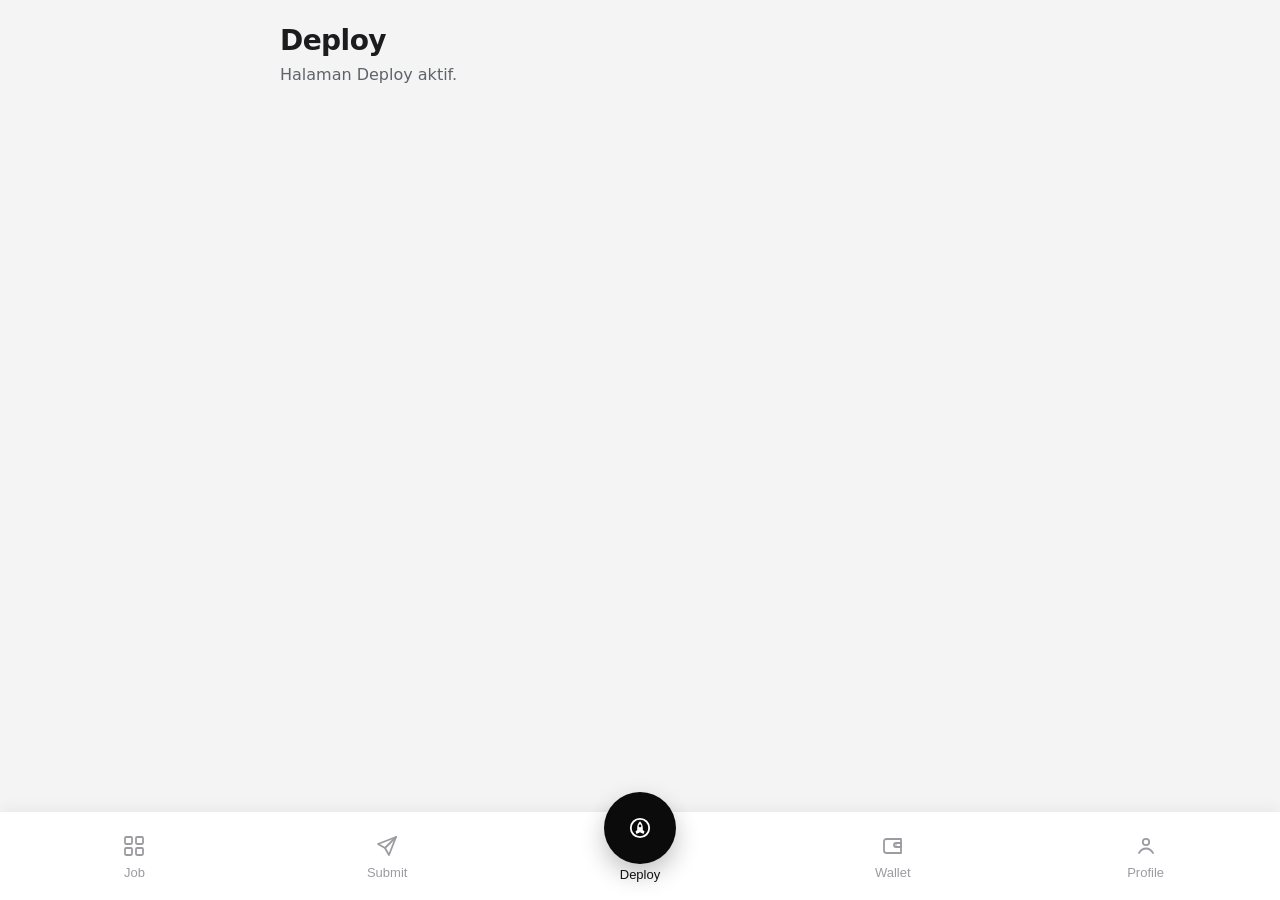
==== commit 8e159ece: "feat: update deploy tab icon to rocket design" ====
--- a/index.html
+++ b/index.html
@@ -39,11 +39,10 @@
 
     <button class="tab tab-center active" data-tab="deploy" aria-label="Deploy" aria-current="page">
       <span class="icon">
-        <svg viewBox="0 0 24 24" fill="none" stroke="currentColor" stroke-width="2.1" stroke-linecap="round" stroke-linejoin="round">
-          <path d="M4 8h13"></path>
-          <path d="M13 4l4 4-4 4"></path>
-          <path d="M20 16H7"></path>
-          <path d="M11 12l-4 4 4 4"></path>
+        <svg viewBox="0 0 24 24" fill="none" stroke="currentColor" stroke-width="1.8" stroke-linecap="round" stroke-linejoin="round">
+          <circle cx="12" cy="12" r="9.2"></circle>
+          <path d="M12 5.2c1.8 1.8 2.8 4.2 2.8 6.7v2.1l1.7 1.6-1 2.5-3.5-1.9-3.5 1.9-1-2.5 1.7-1.6v-2.1c0-2.5 1-4.9 2.8-6.7z" fill="currentColor" stroke="none"></path>
+          <circle cx="12" cy="9.9" r="1.3" fill="#0b0b0c" stroke="none"></circle>
         </svg>
       </span>
       <span class="label">Deploy</span>
--- a/styles.css
+++ b/styles.css
@@ -0,0 +1,94 @@
+:root {
+  --bg: #f4f4f5;
+  --text: #1c1c1e;
+  --muted: #9b9ba1;
+  --tab-bg: #ffffff;
+  --active: #111111;
+  --shadow: 0 -2px 16px rgba(0, 0, 0, 0.06);
+}
+* { box-sizing: border-box; }
+html, body {
+  margin: 0;
+  padding: 0;
+  font-family: Inter, ui-sans-serif, system-ui, -apple-system, Segoe UI, Roboto, Helvetica, Arial, sans-serif;
+  background: var(--bg);
+  color: var(--text);
+}
+body {
+  min-height: 100vh;
+  display: flex;
+  flex-direction: column;
+}
+.app {
+  flex: 1;
+  padding: 24px 16px 110px;
+}
+.content {
+  max-width: 720px;
+  margin: 0 auto;
+}
+h1 {
+  margin: 0 0 8px;
+  font-size: 28px;
+  letter-spacing: -0.02em;
+}
+p {
+  margin: 0;
+  color: #5f6368;
+}
+.tabbar {
+  position: fixed;
+  left: 0;
+  right: 0;
+  bottom: 0;
+  height: 88px;
+  background: var(--tab-bg);
+  box-shadow: var(--shadow);
+  display: grid;
+  grid-template-columns: repeat(5, 1fr);
+  align-items: center;
+  padding: 8px 8px max(10px, env(safe-area-inset-bottom));
+  z-index: 50;
+}
+.tab {
+  border: 0;
+  background: transparent;
+  color: var(--muted);
+  display: flex;
+  flex-direction: column;
+  align-items: center;
+  justify-content: center;
+  gap: 6px;
+  cursor: pointer;
+  -webkit-tap-highlight-color: transparent;
+}
+.tab .icon {
+  width: 28px;
+  height: 28px;
+  display: inline-flex;
+  align-items: center;
+  justify-content: center;
+}
+.tab .icon svg {
+  width: 24px;
+  height: 24px;
+}
+.tab .label {
+  font-size: 13px;
+  line-height: 1;
+  font-weight: 500;
+}
+.tab.active { color: var(--active); }
+.tab-center .icon {
+  width: 72px;
+  height: 72px;
+  margin-top: -38px;
+  border-radius: 999px;
+  background: #0b0b0c;
+  color: #fff;
+  box-shadow: 0 10px 24px rgba(0, 0, 0, 0.24);
+}
+.tab-center .label { margin-top: -2px; }
+@media (max-width: 360px) {
+  .tab .label { font-size: 12px; }
+}
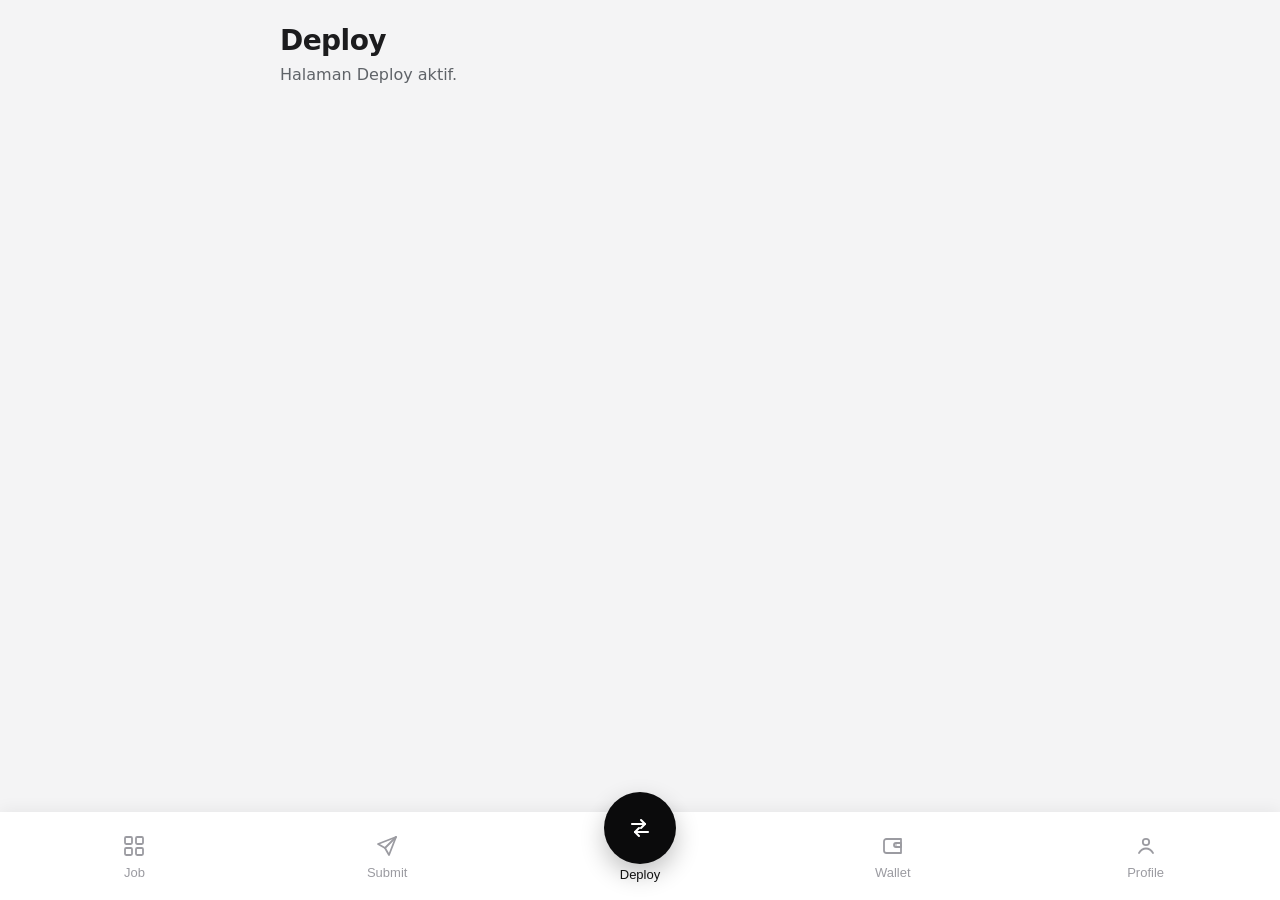
==== commit 75269a6a: "Add id to content section and update SVG icons" ====
--- a/index.html
+++ b/index.html
@@ -8,7 +8,7 @@
 </head>
 <body>
   <main class="app">
-    <section class="content">
+    <section class="content" id="contentArea">
       <h1 id="pageTitle">Deploy</h1>
       <p id="pageDesc">Halaman Deploy aktif.</p>
     </section>
@@ -39,10 +39,11 @@
 
     <button class="tab tab-center active" data-tab="deploy" aria-label="Deploy" aria-current="page">
       <span class="icon">
-        <svg viewBox="0 0 24 24" fill="none" stroke="currentColor" stroke-width="1.8" stroke-linecap="round" stroke-linejoin="round">
-          <circle cx="12" cy="12" r="9.2"></circle>
-          <path d="M12 5.2c1.8 1.8 2.8 4.2 2.8 6.7v2.1l1.7 1.6-1 2.5-3.5-1.9-3.5 1.9-1-2.5 1.7-1.6v-2.1c0-2.5 1-4.9 2.8-6.7z" fill="currentColor" stroke="none"></path>
-          <circle cx="12" cy="9.9" r="1.3" fill="#0b0b0c" stroke="none"></circle>
+        <svg viewBox="0 0 24 24" fill="none" stroke="currentColor" stroke-width="2.1" stroke-linecap="round" stroke-linejoin="round">
+          <path d="M4 8h13"></path>
+          <path d="M13 4l4 4-4 4"></path>
+          <path d="M20 16H7"></path>
+          <path d="M11 12l-4 4 4 4"></path>
         </svg>
       </span>
       <span class="label">Deploy</span>
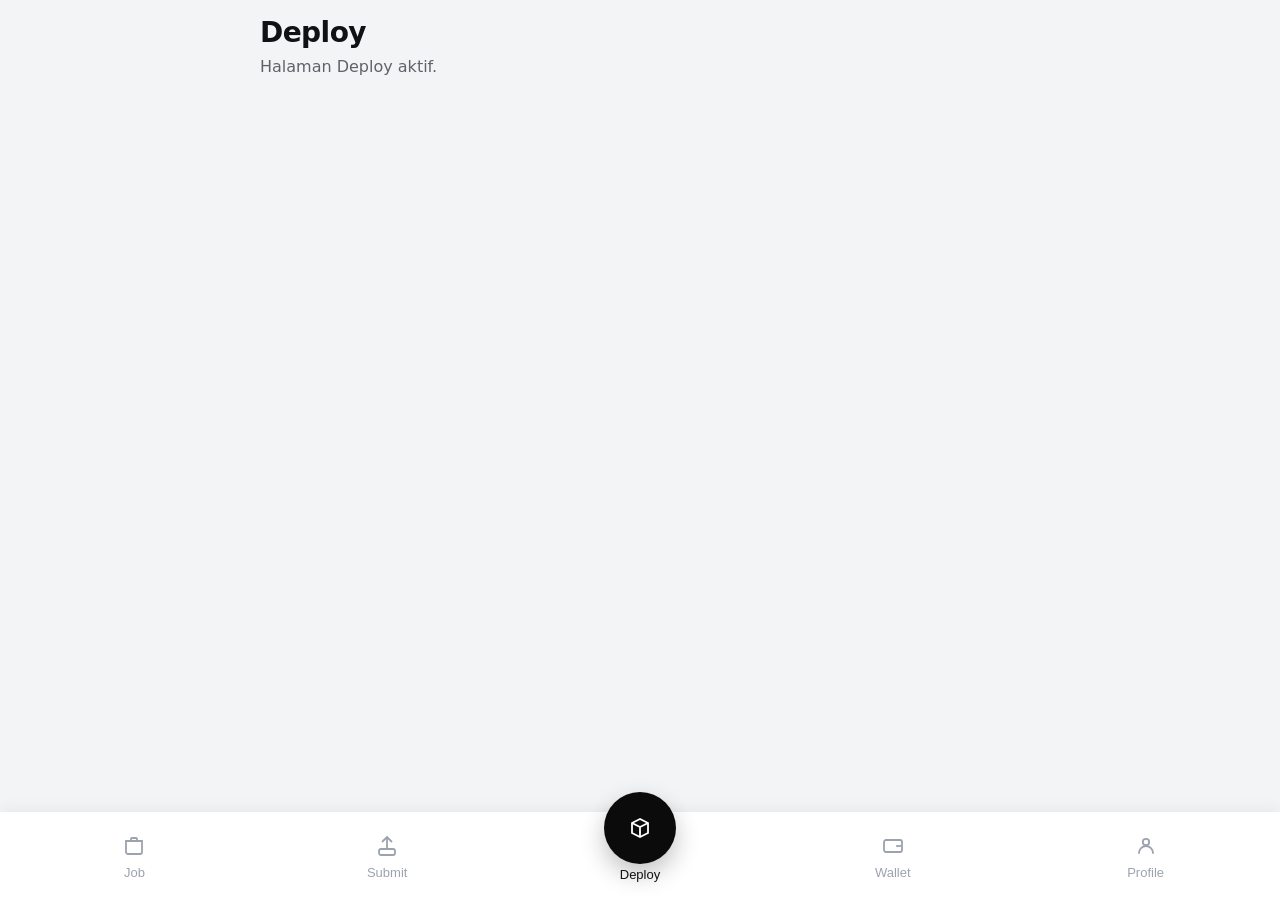
==== commit 01332740: "Update HTML structure and content" ====
--- a/index.html
+++ b/index.html
@@ -1,27 +1,22 @@
-<!doctype html>
-<html lang="en">
+<!DOCTYPE html>
+<html lang="id">
 <head>
   <meta charset="UTF-8" />
-  <meta name="viewport" content="width=device-width, initial-scale=1.0" />
-  <title>Freelance Bot Mini App</title>
+  <meta name="viewport" content="width=device-width, initial-scale=1, viewport-fit=cover" />
+  <title>Haraheta Freelance</title>
   <link rel="stylesheet" href="styles.css" />
 </head>
 <body>
   <main class="app">
-    <section class="content" id="contentArea">
-      <h1 id="pageTitle">Deploy</h1>
-      <p id="pageDesc">Halaman Deploy aktif.</p>
-    </section>
+    <section id="contentArea" class="content"></section>
   </main>
 
   <nav class="tabbar" aria-label="Bottom Navigation">
     <button class="tab" data-tab="job" aria-label="Job">
       <span class="icon">
-        <svg viewBox="0 0 24 24" fill="none" stroke="currentColor" stroke-width="1.8">
-          <rect x="3" y="3" width="7" height="7" rx="1.2"></rect>
-          <rect x="14" y="3" width="7" height="7" rx="1.2"></rect>
-          <rect x="3" y="14" width="7" height="7" rx="1.2"></rect>
-          <rect x="14" y="14" width="7" height="7" rx="1.2"></rect>
+        <svg viewBox="0 0 24 24" fill="none" aria-hidden="true">
+          <path d="M4 7h16v11a2 2 0 0 1-2 2H6a2 2 0 0 1-2-2V7Z" stroke="currentColor" stroke-width="1.8"/>
+          <path d="M9 7V5a1 1 0 0 1 1-1h4a1 1 0 0 1 1 1v2" stroke="currentColor" stroke-width="1.8"/>
         </svg>
       </span>
       <span class="label">Job</span>
@@ -29,9 +24,10 @@
 
     <button class="tab" data-tab="submit" aria-label="Submit">
       <span class="icon">
-        <svg viewBox="0 0 24 24" fill="none" stroke="currentColor" stroke-width="1.8" stroke-linecap="round" stroke-linejoin="round">
-          <path d="M21 3L10 14"></path>
-          <path d="M21 3l-7 18-4-7-7-4 18-7z"></path>
+        <svg viewBox="0 0 24 24" fill="none" aria-hidden="true">
+          <path d="M12 3v12" stroke="currentColor" stroke-width="1.8"/>
+          <path d="m7 8 5-5 5 5" stroke="currentColor" stroke-width="1.8"/>
+          <rect x="4" y="15" width="16" height="6" rx="2" stroke="currentColor" stroke-width="1.8"/>
         </svg>
       </span>
       <span class="label">Submit</span>
@@ -39,11 +35,9 @@
 
     <button class="tab tab-center active" data-tab="deploy" aria-label="Deploy" aria-current="page">
       <span class="icon">
-        <svg viewBox="0 0 24 24" fill="none" stroke="currentColor" stroke-width="2.1" stroke-linecap="round" stroke-linejoin="round">
-          <path d="M4 8h13"></path>
-          <path d="M13 4l4 4-4 4"></path>
-          <path d="M20 16H7"></path>
-          <path d="M11 12l-4 4 4 4"></path>
+        <svg viewBox="0 0 24 24" fill="none" aria-hidden="true">
+          <path d="M12 3 4 7v10l8 4 8-4V7l-8-4Z" stroke="currentColor" stroke-width="1.8"/>
+          <path d="m4 7 8 4 8-4M12 11v10" stroke="currentColor" stroke-width="1.8"/>
         </svg>
       </span>
       <span class="label">Deploy</span>
@@ -51,10 +45,10 @@
 
     <button class="tab" data-tab="wallet" aria-label="Wallet">
       <span class="icon">
-        <svg viewBox="0 0 24 24" fill="none" stroke="currentColor" stroke-width="1.8" stroke-linecap="round" stroke-linejoin="round">
-          <path d="M3 7.5A2.5 2.5 0 0 1 5.5 5H20v14H5.5A2.5 2.5 0 0 1 3 16.5z"></path>
-          <path d="M20 9h-5a2 2 0 0 0 0 4h5z"></path>
-          <circle cx="15" cy="11" r="0.8" fill="currentColor" stroke="none"></circle>
+        <svg viewBox="0 0 24 24" fill="none" aria-hidden="true">
+          <rect x="3" y="6" width="18" height="12" rx="2" stroke="currentColor" stroke-width="1.8"/>
+          <path d="M16 12h4" stroke="currentColor" stroke-width="1.8"/>
+          <circle cx="16" cy="12" r="1" fill="currentColor"/>
         </svg>
       </span>
       <span class="label">Wallet</span>
@@ -62,15 +56,18 @@
 
     <button class="tab" data-tab="profile" aria-label="Profile">
       <span class="icon">
-        <svg viewBox="0 0 24 24" fill="none" stroke="currentColor" stroke-width="1.8" stroke-linecap="round" stroke-linejoin="round">
-          <circle cx="12" cy="8" r="3.2"></circle>
-          <path d="M5 19c1.8-3 4.2-4.5 7-4.5s5.2 1.5 7 4.5"></path>
+        <svg viewBox="0 0 24 24" fill="none" aria-hidden="true">
+          <circle cx="12" cy="8" r="3.2" stroke="currentColor" stroke-width="1.8"/>
+          <path d="M5 19a7 7 0 0 1 14 0" stroke="currentColor" stroke-width="1.8" stroke-linecap="round"/>
         </svg>
       </span>
       <span class="label">Profile</span>
     </button>
   </nav>
 
+  <!-- optional external deploy tab logic -->
+  <script src="js/tabs/deploy.js"></script>
+  <!-- main app logic -->
   <script src="script.js"></script>
 </body>
 </html>
--- a/styles.css
+++ b/styles.css
@@ -1,94 +1,221 @@
-:root {
-  --bg: #f4f4f5;
-  --text: #1c1c1e;
-  --muted: #9b9ba1;
-  --tab-bg: #ffffff;
-  --active: #111111;
-  --shadow: 0 -2px 16px rgba(0, 0, 0, 0.06);
-}
-* { box-sizing: border-box; }
-html, body {
-  margin: 0;
-  padding: 0;
-  font-family: Inter, ui-sans-serif, system-ui, -apple-system, Segoe UI, Roboto, Helvetica, Arial, sans-serif;
-  background: var(--bg);
-  color: var(--text);
-}
-body {
-  min-height: 100vh;
-  display: flex;
-  flex-direction: column;
-}
-.app {
-  flex: 1;
-  padding: 24px 16px 110px;
-}
-.content {
-  max-width: 720px;
-  margin: 0 auto;
-}
-h1 {
-  margin: 0 0 8px;
-  font-size: 28px;
-  letter-spacing: -0.02em;
-}
-p {
-  margin: 0;
-  color: #5f6368;
-}
-.tabbar {
-  position: fixed;
-  left: 0;
-  right: 0;
-  bottom: 0;
-  height: 88px;
-  background: var(--tab-bg);
-  box-shadow: var(--shadow);
-  display: grid;
-  grid-template-columns: repeat(5, 1fr);
-  align-items: center;
-  padding: 8px 8px max(10px, env(safe-area-inset-bottom));
-  z-index: 50;
-}
-.tab {
-  border: 0;
-  background: transparent;
-  color: var(--muted);
-  display: flex;
-  flex-direction: column;
-  align-items: center;
-  justify-content: center;
-  gap: 6px;
-  cursor: pointer;
-  -webkit-tap-highlight-color: transparent;
-}
-.tab .icon {
-  width: 28px;
-  height: 28px;
-  display: inline-flex;
-  align-items: center;
-  justify-content: center;
-}
-.tab .icon svg {
-  width: 24px;
-  height: 24px;
-}
-.tab .label {
-  font-size: 13px;
-  line-height: 1;
-  font-weight: 500;
-}
-.tab.active { color: var(--active); }
-.tab-center .icon {
-  width: 72px;
-  height: 72px;
-  margin-top: -38px;
-  border-radius: 999px;
-  background: #0b0b0c;
-  color: #fff;
-  box-shadow: 0 10px 24px rgba(0, 0, 0, 0.24);
-}
-.tab-center .label { margin-top: -2px; }
-@media (max-width: 360px) {
-  .tab .label { font-size: 12px; }
-}
+:root{
+  --bg:#f3f4f6;
+  --text:#0f1115;
+  --muted:#6b7280;
+  --card:#ffffff;
+  --line:#e5e7eb;
+  --soft:#f8fafc;
+  --active:#111111;
+  --tab-bg:#ffffff;
+  --shadow:0 -2px 16px rgba(0,0,0,.06);
+}
+*{box-sizing:border-box}
+html,body{
+  margin:0;padding:0;
+  font-family:Inter,ui-sans-serif,system-ui,-apple-system,Segoe UI,Roboto,Helvetica,Arial,sans-serif;
+  background:var(--bg);color:var(--text);
+}
+body{min-height:100vh;display:flex;flex-direction:column}
+.app{flex:1;padding:16px 14px 112px}
+.content{max-width:760px;margin:0 auto}
+h1{margin:0 0 8px;font-size:28px;letter-spacing:-.02em}
+p{margin:0;color:#5f6368}
+
+/* Shared cards/layout */
+.profile-wrap{display:grid;gap:12px}
+.profile-hero,.section-card{
+  background:var(--card);
+  border:1px solid var(--line);
+  border-radius:18px;
+}
+.profile-hero{padding:16px}
+.section-card{padding:14px}
+
+/* Header */
+.hero-top{
+  display:flex;
+  align-items:center;
+  gap:12px;
+}
+.avatar{
+  width:56px;height:56px;border-radius:50%;
+  background:#111;color:#fff;
+  display:grid;place-items:center;
+  font-size:24px;font-weight:800;
+}
+.hero-name{
+  font-size:22px;
+  font-weight:800;
+  line-height:1;
+}
+.hero-user{
+  margin-top:4px;
+  color:var(--muted);
+  font-size:14px;
+}
+
+/* Telegram ID top-right secondary label */
+.hero-telegram-id{
+  margin-left:auto;
+  font-size:13px;          /* medium (not dominant) */
+  font-weight:600;
+  color:#6b7280;
+  background:#f3f4f6;
+  border:1px solid #e5e7eb;
+  border-radius:10px;
+  padding:6px 10px;
+  line-height:1;
+  white-space:nowrap;
+}
+
+/* 3 info cards (equal size, unchanged height feel) */
+.stat-grid{
+  margin-top:12px;
+  display:grid;
+  grid-template-columns:repeat(3,1fr);
+  gap:8px;
+}
+.stat{
+  border:1px solid var(--line);
+  border-radius:12px;
+  padding:10px;
+  background:#fff;
+  min-height:76px;
+  display:flex;
+  flex-direction:column;
+  justify-content:center;
+}
+.stat .v{
+  font-size:18px;
+  font-weight:800;   /* large value bold */
+  line-height:1.2;
+  white-space:nowrap;
+  overflow:hidden;
+  text-overflow:ellipsis;
+}
+.stat .k{
+  font-size:12px;    /* small gray label */
+  color:var(--muted);
+  margin-top:2px;
+}
+
+/* Form blocks */
+.section-head{
+  display:flex;
+  justify-content:space-between;
+  align-items:center;
+  margin-bottom:10px;
+}
+.section-title{font-size:16px;font-weight:800}
+.section-sub{font-size:12px;color:var(--muted)}
+
+.form-grid{display:grid;gap:10px}
+.row{display:grid;gap:6px}
+.row label{font-size:12px;color:#6b7280;font-weight:700}
+.input,.select{
+  width:100%;
+  border:1px solid #d8dde6;
+  background:#fff;
+  color:#111;
+  border-radius:12px;
+  padding:11px 12px;
+  font-size:14px;
+  outline:none;
+}
+.input[readonly]{background:#f9fafb;color:#374151}
+.inline-2{display:grid;grid-template-columns:1fr 1fr;gap:10px}
+
+.btn{
+  border:0;
+  background:#111;
+  color:#fff;
+  border-radius:12px;
+  padding:12px 14px;
+  font-weight:700;
+  cursor:pointer;
+}
+.btn.secondary{background:#374151}
+.btn:disabled{opacity:.5;cursor:not-allowed}
+
+.hint{font-size:12px;color:var(--muted)}
+.hint.ok{color:#111;font-weight:700}
+
+/* Wallet simple */
+.balance-box{
+  text-align:center;
+  border:1px solid var(--line);
+  border-radius:16px;
+  background:#fff;
+  padding:16px;
+}
+.balance-label{
+  letter-spacing:.12em;
+  font-size:12px;
+  color:#6b7280;
+  font-weight:700;
+}
+.balance-main{
+  margin-top:8px;
+  font-size:44px;
+  font-weight:900;
+  line-height:1;
+}
+.balance-sub{
+  margin-top:4px;
+  font-size:18px;
+  color:#6b7280;
+  font-weight:600;
+}
+.action-grid{
+  margin-top:12px;
+  display:grid;
+  grid-template-columns:1fr 1fr;
+  gap:10px;
+}
+.action-btn{
+  border:1px solid #d1d5db;
+  background:#fff;
+  color:#111;
+  border-radius:14px;
+  padding:14px 10px;
+  font-weight:800;
+  cursor:pointer;
+}
+.action-btn:active{transform:translateY(1px)}
+
+/* Bottom tabbar */
+.tabbar{
+  position:fixed;
+  left:0;right:0;bottom:0;
+  height:88px;
+  background:var(--tab-bg);
+  box-shadow:var(--shadow);
+  display:grid;
+  grid-template-columns:repeat(5,1fr);
+  align-items:center;
+  padding:8px 8px max(10px,env(safe-area-inset-bottom));
+  z-index:50;
+}
+.tab{
+  border:0;background:transparent;color:#9ca3af;
+  display:flex;flex-direction:column;align-items:center;justify-content:center;
+  gap:6px;cursor:pointer;
+}
+.tab .icon{
+  width:28px;height:28px;
+  display:inline-flex;align-items:center;justify-content:center;
+}
+.tab .icon svg{width:24px;height:24px}
+.tab .label{font-size:13px;line-height:1;font-weight:500}
+.tab.active{color:#111}
+.tab-center .icon{
+  width:72px;height:72px;margin-top:-38px;border-radius:999px;
+  background:#0b0b0c;color:#fff;box-shadow:0 10px 24px rgba(0,0,0,.24);
+}
+.tab-center .label{margin-top:-2px}
+
+@media (max-width:420px){
+  .inline-2{grid-template-columns:1fr}
+  .hero-telegram-id{font-size:12px;padding:5px 8px}
+  .stat .v{font-size:16px}
+}
